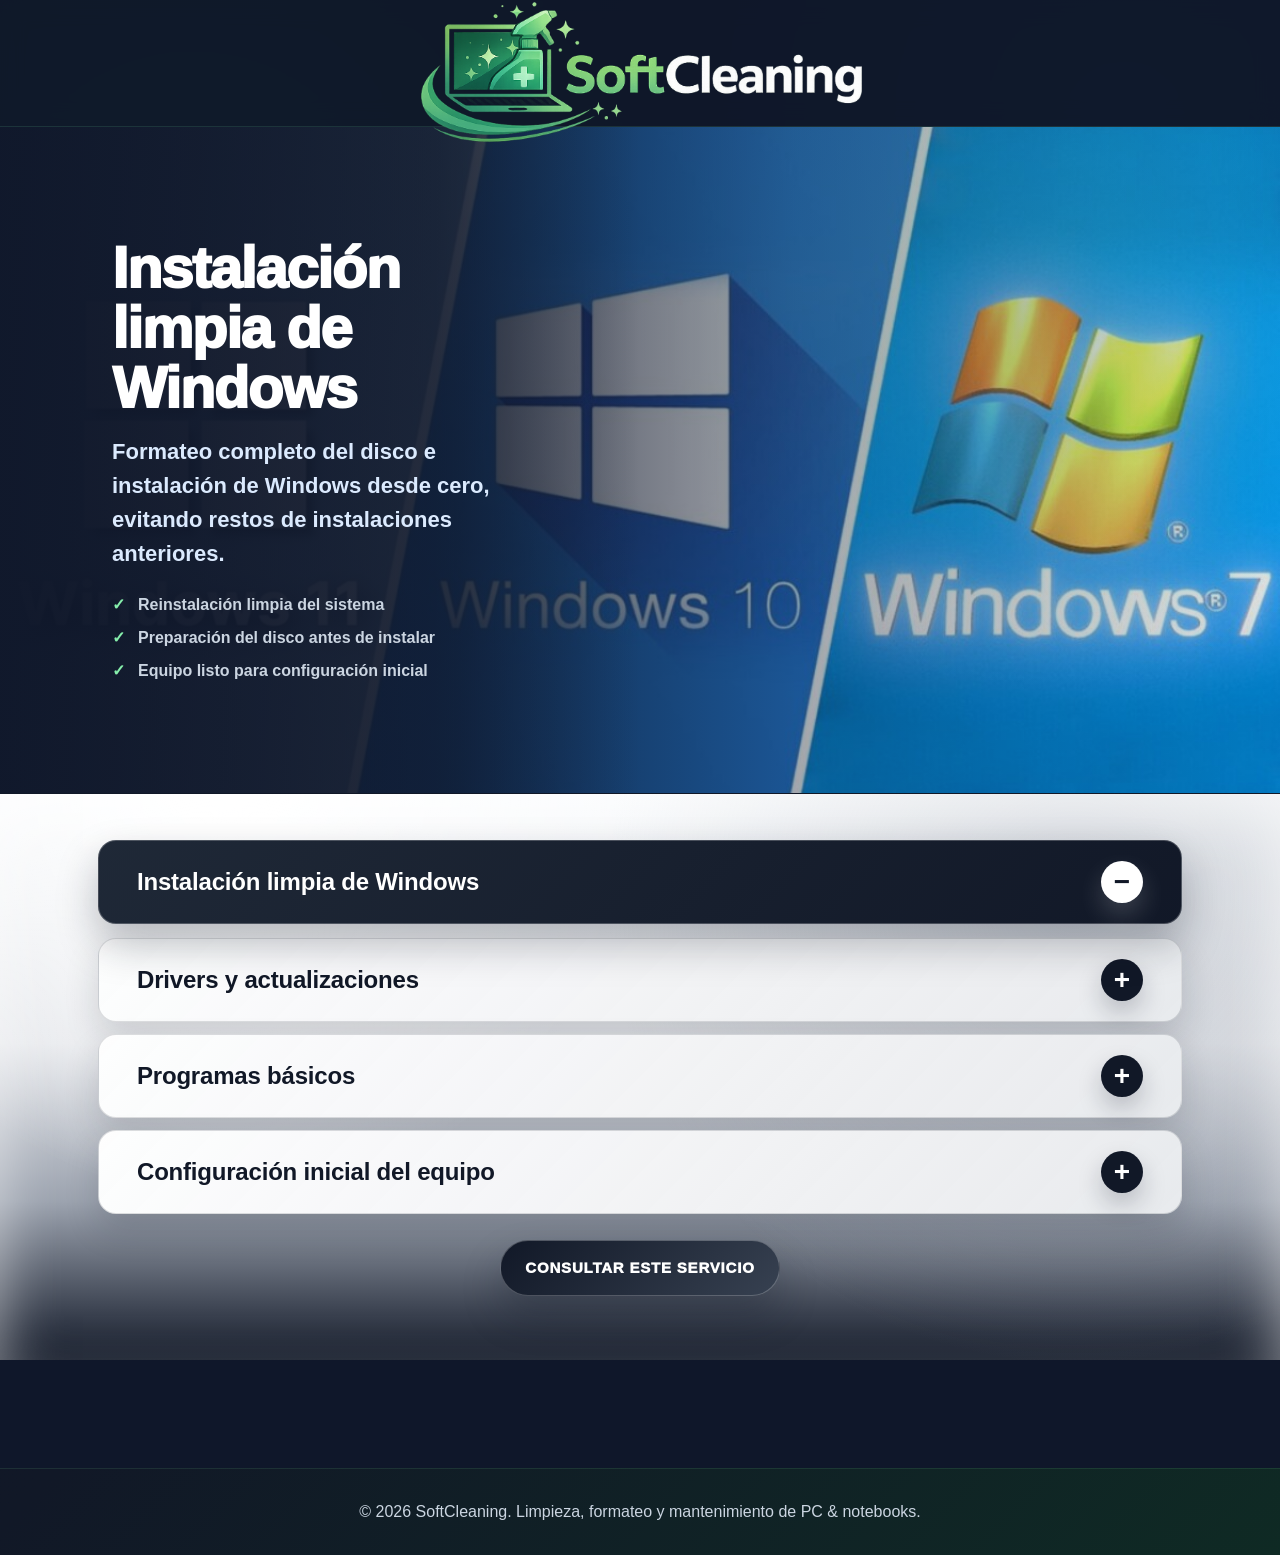
==== formateo-instalacion-windows.html @ 33bf9cd0 "Add files via upload" ====
<!DOCTYPE html>
<html lang="es">
<head>
  <meta charset="UTF-8" />
  <meta name="viewport" content="width=device-width, initial-scale=1.0" />
  <meta name="description" content="Formateo + Instalación de Windows - SoftCleaning" />
  <title>Formateo + Instalación de Windows | SoftCleaning</title>
  <link rel="stylesheet" href="css/styles.css" />
</head>
<body class="service-detail-page formateo-page">

  <header class="site-header" id="siteHeader">
    <div class="container header-content">
      <a href="index.html#inicio" class="brand brand-logo" aria-label="Volver al inicio de SoftCleaning">
        <img src="assets/img/softcleaning-logo.png" alt="SoftCleaning" />
      </a>
    </div>
  </header>

  <main class="service-detail-main formateo-detail-main">
    <section class="format-showcase-section">
      <div class="container">
        <div class="format-showcase reveal" id="formatShowcase">
          <article class="format-display" aria-live="polite">
            <div class="format-display-copy">
              <h3 id="formatDisplayTitle">Instalación limpia de Windows</h3>
              <p id="formatDisplayText">Formateo completo del disco e instalación de Windows desde cero, evitando restos de instalaciones anteriores.</p>
              <ul id="formatDisplayList">
                <li>Reinstalación limpia del sistema</li>
                <li>Preparación del disco antes de instalar</li>
                <li>Equipo listo para configuración inicial</li>
              </ul>
            </div>
            <div class="format-display-media" aria-hidden="true" style="--format-bg: url('assets/img/instalacion-limpia-windows.jpeg');">
              <img id="formatDisplayImage" src="assets/img/instalacion-limpia-windows.jpeg" alt="Instalación limpia de Windows" style="--format-mobile-position: 64% center; --format-mobile-scale: 1.16;" />
            </div>
          </article>

          <section class="format-controls-zone" aria-label="Opciones del servicio de formateo">
          <div class="format-feature-list" role="list">
            <button class="format-feature-button active" type="button" role="listitem"
              data-step="01"
              data-title="Instalación limpia de Windows"
              data-text="Formateo completo del disco e instalación de Windows desde cero, evitando restos de instalaciones anteriores."
              data-items="Reinstalación limpia del sistema|Preparación del disco antes de instalar|Equipo listo para configuración inicial"
              data-image="assets/img/instalacion-limpia-windows.jpeg"
              data-alt="Instalación limpia de Windows"
              data-mobile-position="64% center"
              data-mobile-scale="1.16">
              <span>Instalación limpia de Windows</span>
              <strong aria-hidden="true">−</strong>
            </button>

            <button class="format-feature-button" type="button" role="listitem"
              data-step="02"
              data-title="Drivers y actualizaciones"
              data-text="Instalación de controladores principales para que el equipo reconozca correctamente sus componentes."
              data-items="Drivers de video, sonido, red y chipset|Actualizaciones iniciales de Windows|Revisión básica de funcionamiento"
              data-image="assets/img/drivers-actualizaciones.jpg"
              data-alt="Drivers y actualizaciones de componentes"
              data-mobile-position="54% center"
              data-mobile-scale="1.16">
              <span>Drivers y actualizaciones</span>
              <strong aria-hidden="true">+</strong>
            </button>

            <button class="format-feature-button" type="button" role="listitem"
              data-step="03"
              data-title="Programas básicos"
              data-text="Instalación de programas esenciales para que puedas empezar a usar el equipo sin perder tiempo."
              data-items="Navegador y herramientas de uso diario|Lector PDF y utilitarios básicos|Programas acordados antes del trabajo"
              data-image="assets/img/programas-basicos.jpg"
              data-alt="Programas básicos para Windows"
              data-mobile-position="50% center"
              data-mobile-scale="1.16">
              <span>Programas básicos</span>
              <strong aria-hidden="true">+</strong>
            </button>

            <button class="format-feature-button" type="button" role="listitem"
              data-step="04"
              data-title="Configuración inicial del equipo"
              data-text="Ajustes iniciales del sistema para dejar Windows ordenado, usable y preparado para trabajar."
              data-items="Usuario, idioma y opciones principales|Configuración inicial de privacidad|Activación con licencia válida si corresponde"
              data-image="assets/img/configuracion-inicial-equipo.png"
              data-alt="Configuración inicial del equipo"
              data-mobile-position="62% center"
              data-mobile-scale="1.16">
              <span>Configuración inicial del equipo</span>
              <strong aria-hidden="true">+</strong>
            </button>
          </div>

          <div class="format-showcase-actions">
            <a class="format-whatsapp-link" href="index.html#contacto">Consultar este servicio</a>
          </div>
          </section>
        </div>
      </div>
    </section>
  </main>

  <footer class="service-detail-footer">
    <div class="container">
      <p>© 2026 SoftCleaning. Limpieza, formateo y mantenimiento de PC & notebooks.</p>
    </div>
  </footer>

  <script src="js/main.js"></script>
</body>
</html>
---- css/styles.css ----
:root {
  --bg: #f5f7fb;
  --dark: #0f172a;
  --dark-soft: #1e293b;
  --text: #1f2937;
  --muted: #64748b;
  --primary: #22c55e;
  --primary-dark: #16a34a;
  --card: #ffffff;
  --line: #e2e8f0;
  --shadow: 0 18px 45px rgba(15, 23, 42, 0.12);
  --radius: 22px;
}

* {
  box-sizing: border-box;
  margin: 0;
  padding: 0;
}

html {
  scroll-behavior: smooth;
}

body {
  font-family: Arial, Helvetica, sans-serif;
  background: var(--bg);
  color: var(--text);
  line-height: 1.6;
  padding-bottom: 68px;
}

img {
  max-width: 100%;
  display: block;
}

a {
  color: inherit;
  text-decoration: none;
}

button,
input,
select,
textarea {
  font-family: inherit;
}

.container {
  width: min(1120px, calc(100% - 32px));
  margin: 0 auto;
}

/* Header */
.site-header {
  position: sticky;
  top: 0;
  z-index: 50;
  background: rgba(15, 23, 42, 0.92);
  backdrop-filter: blur(12px);
  color: #fff;
  border-bottom: 1px solid rgba(255,255,255,0.08);
}

.header-content {
  min-height: 72px;
  display: flex;
  align-items: center;
  justify-content: space-between;
}

.brand {
  display: inline-flex;
  align-items: center;
  gap: 10px;
}

.brand-icon {
  width: 44px;
  height: 44px;
  border-radius: 14px;
  display: grid;
  place-items: center;
  font-weight: 900;
  background: linear-gradient(135deg, var(--primary), #38bdf8);
  color: #061018;
}

.brand small {
  display: block;
  color: #cbd5e1;
  font-size: 12px;
  margin-top: -2px;
}

.menu-btn {
  width: 44px;
  height: 44px;
  border: 0;
  border-radius: 12px;
  background: rgba(255,255,255,0.08);
  display: grid;
  place-items: center;
  gap: 4px;
  padding: 10px;
}

.menu-btn span {
  width: 22px;
  height: 2px;
  background: #fff;
  border-radius: 10px;
}

.nav-menu {
  position: fixed;
  top: 72px;
  left: 16px;
  right: 16px;
  background: #111827;
  border: 1px solid rgba(255,255,255,0.08);
  border-radius: 18px;
  padding: 14px;
  display: none;
  box-shadow: var(--shadow);
}

.nav-menu.active {
  display: grid;
}

.nav-menu a {
  padding: 14px;
  border-radius: 12px;
  color: #e5e7eb;
}

.nav-menu a:hover,
.nav-cta {
  background: rgba(34, 197, 94, 0.14);
}

/* Hero */
.hero {
  padding: 38px 0 34px;
  background:
    radial-gradient(circle at top right, rgba(34,197,94,0.24), transparent 34%),
    linear-gradient(180deg, #0f172a 0%, #1e293b 100%);
  color: #fff;
  overflow: hidden;
}

.hero-grid {
  display: block;
}

.badge {
  display: inline-flex;
  width: fit-content;
  padding: 8px 12px;
  border-radius: 999px;
  background: rgba(34, 197, 94, 0.15);
  color: #86efac;
  border: 1px solid rgba(134, 239, 172, 0.25);
  font-size: 13px;
  font-weight: 700;
  margin-bottom: 16px;
}

.hero h1 {
  font-size: clamp(31px, 8.5vw, 64px);
  line-height: 1.05;
  letter-spacing: -1.2px;
  margin-bottom: 16px;
}

.hero p {
  color: #cbd5e1;
  font-size: 17px;
  margin-bottom: 24px;
}


.btn {
  min-height: 48px;
  border: 0;
  border-radius: 14px;
  display: inline-flex;
  justify-content: center;
  align-items: center;
  padding: 14px 18px;
  font-weight: 800;
  cursor: pointer;
  transition: transform 0.2s ease, background 0.2s ease, box-shadow 0.2s ease;
}

.btn:active {
  transform: scale(0.98);
}

.btn-primary {
  background: var(--primary);
  color: #052e16;
  box-shadow: 0 12px 30px rgba(34, 197, 94, 0.28);
}

.btn-primary:hover {
  background: var(--primary-dark);
}

.btn-secondary {
  background: #fff;
  color: var(--dark);
  border: 1px solid var(--line);
}








/* Secciones */
.section {
  padding: 58px 0;
}

.section-light {
  background: #fff;
}

.section-dark {
  background: var(--dark);
  color: #fff;
}

.section-title {
  text-align: center;
  max-width: 720px;
  margin: 0 auto 28px;
}

.section-title span {
  display: inline-block;
  color: var(--primary-dark);
  font-weight: 900;
  margin-bottom: 8px;
}

.section-dark .section-title span {
  color: #86efac;
}

.section-title h2 {
  font-size: clamp(28px, 7vw, 44px);
  line-height: 1.1;
  margin-bottom: 10px;
}

.section-title p {
  color: var(--muted);
}

.section-dark .section-title p {
  color: #cbd5e1;
}

/* Servicios */
.service-grid {
  display: grid;
  gap: 16px;
}

.service-card,
.plan-card,
.step,
.contact-form,
.contact-info,
.faq-list {
  background: var(--card);
  border: 1px solid var(--line);
  border-radius: var(--radius);
  padding: 20px;
  box-shadow: 0 12px 30px rgba(15, 23, 42, 0.06);
}

.service-card img {
  height: 145px;
  width: 100%;
  object-fit: cover;
  background: #eff6ff;
  border-radius: 18px;
  margin-bottom: 16px;
}

.service-card h3,
.step h3,
.plan-card h3 {
  margin-bottom: 8px;
  color: var(--dark);
}

.service-card p,
.step p,
.plan-card li {
  color: var(--muted);
}

/* Steps */
.steps {
  display: grid;
  gap: 16px;
}

.step {
  background: var(--dark-soft);
  border-color: rgba(255,255,255,0.08);
}

.step span {
  display: inline-grid;
  place-items: center;
  width: 42px;
  height: 42px;
  border-radius: 14px;
  background: rgba(34, 197, 94, 0.15);
  color: #86efac;
  font-weight: 900;
  margin-bottom: 12px;
}

.step h3 {
  color: #fff;
}

.step p {
  color: #cbd5e1;
}

/* Planes */
.plans-grid {
  display: flex;
  gap: 16px;
  overflow-x: auto;
  overflow-y: visible;
  scroll-snap-type: x mandatory;
  padding: 4px 6px 18px;
  margin: 0 -6px;
  -webkit-overflow-scrolling: touch;
}

.plans-grid::-webkit-scrollbar {
  height: 8px;
}

.plans-grid::-webkit-scrollbar-thumb {
  background: #cbd5e1;
  border-radius: 999px;
}

.plan-card {
  position: relative;
  min-width: min(86vw, 370px);
  flex: 0 0 auto;
  scroll-snap-align: center;
}

.plan-featured {
  border: 2px solid var(--primary);
  transform: none;
}

.plan-label {
  display: inline-block;
  background: var(--primary);
  color: #052e16;
  padding: 6px 10px;
  border-radius: 999px;
  font-size: 12px;
  font-weight: 900;
  margin-bottom: 12px;
}

.price {
  font-size: 30px;
  font-weight: 900;
  color: var(--primary-dark);
  margin: 10px 0 16px;
}

.plan-card ul {
  list-style: none;
  display: grid;
  gap: 9px;
  margin-bottom: 18px;
}

.plan-card li::before {
  content: "✓";
  color: var(--primary-dark);
  font-weight: 900;
  margin-right: 8px;
}

/* FAQ */
.faq-question {
  width: 100%;
  border: 0;
  background: #fff;
  color: var(--dark);
  font-size: 16px;
  font-weight: 900;
  display: flex;
  justify-content: space-between;
  align-items: center;
  padding: 18px 0;
  cursor: pointer;
  text-align: left;
}

.faq-question:not(:first-child) {
  border-top: 1px solid var(--line);
}

.faq-question span {
  font-size: 24px;
  color: var(--primary-dark);
}

.faq-answer {
  max-height: 0;
  overflow: hidden;
  transition: max-height 0.25s ease;
  color: var(--muted);
}

.faq-answer.open {
  max-height: 160px;
  padding-bottom: 16px;
}

/* Contacto */
.contact-grid {
  display: grid;
  gap: 18px;
}

.contact-info h2 {
  font-size: clamp(28px, 7vw, 44px);
  line-height: 1.1;
  margin-bottom: 12px;
}

.contact-info p {
  color: var(--muted);
}

.contact-data {
  display: grid;
  gap: 10px;
  margin-top: 22px;
}

.contact-form {
  display: grid;
  gap: 14px;
}

.contact-form label {
  display: grid;
  gap: 7px;
  font-weight: 800;
  color: var(--dark);
}

.contact-form input,
.contact-form select,
.contact-form textarea {
  width: 100%;
  border: 1px solid var(--line);
  background: #f8fafc;
  border-radius: 14px;
  padding: 14px;
  font-size: 16px;
  outline: none;
}

.contact-form input:focus,
.contact-form select:focus,
.contact-form textarea:focus {
  border-color: var(--primary);
  box-shadow: 0 0 0 4px rgba(34,197,94,0.14);
}

/* WhatsApp y barra móvil */
.whatsapp-float {
  position: fixed;
  right: 16px;
  bottom: 84px;
  z-index: 60;
  background: var(--primary);
  color: #052e16;
  font-weight: 900;
  padding: 14px 18px;
  border-radius: 999px;
  box-shadow: 0 14px 30px rgba(34,197,94,0.35);
}

.mobile-bottom-bar {
  position: fixed;
  left: 12px;
  right: 12px;
  bottom: 12px;
  z-index: 55;
  display: grid;
  grid-template-columns: repeat(3, 1fr);
  background: rgba(15, 23, 42, 0.94);
  border: 1px solid rgba(255,255,255,0.08);
  border-radius: 20px;
  overflow: hidden;
  box-shadow: var(--shadow);
}

.mobile-bottom-bar a {
  color: #fff;
  text-align: center;
  padding: 14px 8px;
  font-size: 13px;
  font-weight: 800;
}

.mobile-bottom-bar a:hover {
  background: rgba(34,197,94,0.14);
}

footer {
  background: var(--dark);
  color: #cbd5e1;
  padding: 30px 0 96px;
  text-align: center;
}

/* Animaciones */
.reveal {
  opacity: 0;
  transform: translateY(18px);
  transition: opacity 0.55s ease, transform 0.55s ease;
}

.reveal.active {
  opacity: 1;
  transform: translateY(0);
}

/* Tablet y escritorio */
@media (min-width: 620px) {
  body {
    padding-bottom: 0;
  }

  

  .service-grid,
  .steps {
    grid-template-columns: repeat(2, 1fr);
  }

  .gallery-grid {
    grid-template-columns: repeat(4, 1fr);
  }

  .mobile-bottom-bar {
    display: none;
  }

  .whatsapp-float {
    bottom: 22px;
  }

  footer {
    padding-bottom: 30px;
  }
}

@media (min-width: 920px) {
  .menu-btn {
    display: none;
  }

  .nav-menu {
    position: static;
    display: flex;
    align-items: center;
    gap: 4px;
    background: transparent;
    border: 0;
    box-shadow: none;
    padding: 0;
  }

  .nav-menu a {
    padding: 10px 12px;
  }

  .nav-cta {
    background: var(--primary);
    color: #052e16 !important;
    font-weight: 900;
  }

  .hero {
    padding: 70px 0;
    background:
      radial-gradient(circle at top right, rgba(34,197,94,0.26), transparent 31%),
      linear-gradient(135deg, #0f172a 0%, #111827 55%, #1e293b 100%);
  }

  .hero-grid {
  display: block;
}

  

  .service-grid {
    grid-template-columns: repeat(4, 1fr);
  }

  .plans-grid {
    display: grid;
    grid-template-columns: repeat(3, 1fr);
    overflow: visible;
    padding: 0;
    margin: 0;
  }

  .plan-card {
    min-width: 0;
    flex: initial;
  }

  .plan-featured {
    transform: scale(1.01);
  }

  .contact-grid {
    grid-template-columns: 0.9fr 1.1fr;
    align-items: start;
  }
}


/* Corrección V5: hero limpio, sin tarjetas ni placeholder */
.hero-text {
  max-width: 760px;
}

@media (min-width: 920px) {
  .hero-text {
    max-width: 820px;
  }
}


/* Corrección V6: mobile limpio y sin desbordes */
html,
body {
  max-width: 100%;
  overflow-x: hidden;
}

.hero {
  padding: 42px 0 48px;
}

.hero-grid {
  display: block;
  width: 100%;
}

.hero-text {
  display: block;
  width: 100%;
  max-width: 760px;
  min-width: 0;
}

.hero h1 {
  max-width: 100%;
  overflow-wrap: break-word;
  word-break: normal;
  hyphens: auto;
}

.hero p {
  max-width: 680px;
}

#planes {
  scroll-margin-top: 86px;
}

#proceso {
  scroll-margin-top: 86px;
}

/* Los planes quedan debajo de Servicios y en celular se deslizan horizontalmente */
@media (max-width: 619px) {
  .plans-grid {
    display: flex;
    gap: 14px;
    overflow-x: auto;
    scroll-snap-type: x mandatory;
    padding: 4px 16px 18px;
    margin-left: -16px;
    margin-right: -16px;
  }

  .plan-card {
    min-width: 82vw;
    max-width: 82vw;
    scroll-snap-align: start;
  }

  .section {
    padding: 46px 0;
  }

  .hero h1 {
    font-size: clamp(34px, 11vw, 48px);
    line-height: 1.04;
  }
}

@media (min-width: 620px) {
  .plans-grid {
    display: grid;
    grid-template-columns: repeat(3, minmax(0, 1fr));
    overflow: visible;
    padding: 0;
    margin: 0;
  }

  .plan-card {
    min-width: 0;
    max-width: none;
  }
}


/* Corrección V7: dos planes verticales */
.service-grid {
  display: grid;
  grid-template-columns: 1fr;
  gap: 16px;
  max-width: 900px;
  margin: 0 auto;
}

.plans-grid,
.plans-two-vertical {
  display: grid !important;
  grid-template-columns: 1fr !important;
  gap: 18px !important;
  max-width: 820px;
  margin: 0 auto !important;
  padding: 0 !important;
  overflow: visible !important;
}

.plan-card {
  width: 100% !important;
  min-width: 0 !important;
  max-width: none !important;
  scroll-snap-align: unset !important;
}

.plan-featured {
  transform: none !important;
}

.plan-desc {
  color: var(--muted);
  margin: -4px 0 16px;
}

.plan-label-dark {
  background: #0f172a;
  color: #ffffff;
}

@media (max-width: 619px) {
  .plans-grid,
  .plans-two-vertical {
    display: grid !important;
    grid-template-columns: 1fr !important;
    overflow: visible !important;
    margin-left: 0 !important;
    margin-right: 0 !important;
    padding: 0 !important;
  }

  .plan-card {
    min-width: 0 !important;
    max-width: none !important;
  }
}

@media (min-width: 720px) {
  .service-grid {
    grid-template-columns: repeat(2, minmax(0, 1fr));
  }
}


/* Corrección V8: tercer plan combinado */
.plans-three-vertical {
  display: grid !important;
  grid-template-columns: 1fr !important;
  gap: 18px !important;
  max-width: 860px;
  margin: 0 auto !important;
  padding: 0 !important;
  overflow: visible !important;
}

.plans-three-vertical .plan-card {
  width: 100% !important;
  min-width: 0 !important;
  max-width: none !important;
}

.plans-three-vertical .plan-featured {
  border: 2px solid var(--primary);
  box-shadow: 0 18px 45px rgba(34, 197, 94, 0.16);
}

@media (min-width: 960px) {
  .plans-three-vertical {
    grid-template-columns: repeat(3, minmax(0, 1fr)) !important;
    max-width: 1120px;
    align-items: stretch;
  }
}


/* Corrección V9: inicio más prolijo y legible en móvil */
.hero-clean {
  padding: 28px 0 42px;
  background:
    radial-gradient(circle at 15% 20%, rgba(34, 197, 94, 0.22), transparent 32%),
    radial-gradient(circle at 85% 15%, rgba(56, 189, 248, 0.13), transparent 30%),
    linear-gradient(135deg, #0f172a 0%, #111827 56%, #0f2a24 100%);
  color: #ffffff;
}

.hero-clean .container {
  width: min(1120px, calc(100% - 28px));
}

.hero-panel {
  width: 100%;
  max-width: 1080px;
  margin: 0 auto;
  border: 1px solid rgba(255,255,255,0.10);
  border-radius: 30px;
  padding: 22px;
  background:
    linear-gradient(135deg, rgba(255,255,255,0.08), rgba(255,255,255,0.03)),
    rgba(15, 23, 42, 0.72);
  box-shadow: 0 22px 55px rgba(2, 6, 23, 0.30);
  overflow: hidden;
}

.hero-copy {
  width: 100%;
  min-width: 0;
}

.hero-copy .badge {
  margin-bottom: 16px;
  color: #bbf7d0;
  background: rgba(34, 197, 94, 0.13);
  border-color: rgba(187, 247, 208, 0.22);
}

.hero-copy h1 {
  max-width: 780px;
  margin: 0 0 16px;
  color: #ffffff;
  font-size: clamp(34px, 8.6vw, 62px);
  line-height: 1.04;
  letter-spacing: -1.6px;
  overflow-wrap: normal;
  word-break: normal;
  hyphens: none;
}

.hero-copy h1 span {
  display: block;
  color: #86efac;
  font-size: clamp(28px, 7vw, 52px);
  margin-bottom: 4px;
}

.hero-copy p {
  max-width: 720px;
  margin: 0;
  color: #cbd5e1;
  font-size: clamp(16px, 4.2vw, 20px);
  line-height: 1.55;
  letter-spacing: 0;
}

.hero-tags {
  display: flex;
  flex-wrap: wrap;
  gap: 10px;
  margin-top: 22px;
}

.hero-tags span {
  display: inline-flex;
  align-items: center;
  min-height: 38px;
  padding: 8px 12px;
  border-radius: 999px;
  background: rgba(255,255,255,0.09);
  border: 1px solid rgba(255,255,255,0.10);
  color: #e5e7eb;
  font-size: 14px;
  font-weight: 800;
}

.hero-summary {
  display: grid;
  grid-template-columns: 1fr;
  gap: 12px;
  margin-top: 22px;
}

.hero-summary div {
  padding: 16px;
  border-radius: 20px;
  background: rgba(15, 23, 42, 0.72);
  border: 1px solid rgba(255,255,255,0.10);
}

.hero-summary strong {
  display: block;
  color: #ffffff;
  font-size: 16px;
  margin-bottom: 4px;
}

.hero-summary small {
  display: block;
  color: #cbd5e1;
  font-size: 14px;
  line-height: 1.35;
}

@media (max-width: 420px) {
  .hero-clean {
    padding: 22px 0 34px;
  }

  .hero-clean .container {
    width: min(100% - 22px, 1120px);
  }

  .hero-panel {
    border-radius: 24px;
    padding: 18px;
  }

  .hero-copy h1 {
    font-size: clamp(30px, 8.9vw, 40px);
    letter-spacing: -0.9px;
    line-height: 1.08;
  }

  .hero-copy h1 span {
    font-size: clamp(26px, 7.5vw, 34px);
  }

  .hero-copy p {
    font-size: 16px;
    line-height: 1.5;
  }

  .hero-tags span {
    font-size: 13px;
    min-height: 34px;
  }
}

@media (min-width: 760px) {
  .hero-panel {
    padding: 34px;
  }

  .hero-summary {
    grid-template-columns: repeat(3, minmax(0, 1fr));
  }
}

@media (min-width: 980px) {
  .hero-panel {
    display: grid;
    grid-template-columns: 1.3fr 0.7fr;
    gap: 30px;
    align-items: center;
    padding: 42px;
  }

  .hero-summary {
    grid-template-columns: 1fr;
    margin-top: 0;
  }
}


/* Corrección V10: planes horizontales con indicador de deslizamiento */
#planes .container {
  position: relative;
}

.plans-hint {
  display: none;
}

/* Celular: carrusel horizontal */
@media (max-width: 619px) {
  #planes .plans-grid,
  #planes .plans-two-vertical,
  #planes .plans-three-vertical {
    display: flex !important;
    grid-template-columns: none !important;
    gap: 14px !important;
    max-width: none !important;
    width: auto !important;
    margin-left: -16px !important;
    margin-right: -16px !important;
    padding: 4px 16px 24px !important;
    overflow-x: auto !important;
    overflow-y: visible !important;
    scroll-snap-type: x mandatory;
    scroll-padding-left: 16px;
    -webkit-overflow-scrolling: touch;
  }

  #planes .plans-grid::-webkit-scrollbar,
  #planes .plans-two-vertical::-webkit-scrollbar,
  #planes .plans-three-vertical::-webkit-scrollbar {
    display: none;
  }

  #planes .plans-grid,
  #planes .plans-two-vertical,
  #planes .plans-three-vertical {
    scrollbar-width: none;
  }

  #planes .plan-card {
    flex: 0 0 84vw !important;
    width: 84vw !important;
    min-width: 84vw !important;
    max-width: 84vw !important;
    scroll-snap-align: start !important;
  }

  #planes .plan-featured {
    transform: none !important;
  }

  .plans-hint {
    position: absolute;
    right: 8px;
    top: 158px;
    z-index: 3;
    display: inline-flex;
    align-items: center;
    gap: 7px;
    padding: 9px 12px;
    border-radius: 999px;
    background: rgba(15, 23, 42, 0.56);
    color: rgba(255, 255, 255, 0.92);
    backdrop-filter: blur(8px);
    box-shadow: 0 10px 28px rgba(15, 23, 42, 0.18);
    font-size: 13px;
    font-weight: 900;
    pointer-events: none;
    animation: hintMove 1.4s ease-in-out infinite;
  }

  .plans-hint span {
    font-size: 18px;
    line-height: 1;
    letter-spacing: -2px;
  }

  #planes .container::after {
    content: "";
    position: absolute;
    right: -16px;
    top: 210px;
    bottom: 34px;
    width: 72px;
    pointer-events: none;
    background: linear-gradient(90deg, rgba(245, 247, 251, 0), rgba(245, 247, 251, 0.96));
  }
}

/* Escritorio/tablet: 3 columnas normales */
@media (min-width: 620px) {
  #planes .plans-grid,
  #planes .plans-three-vertical {
    display: grid !important;
    grid-template-columns: repeat(3, minmax(0, 1fr)) !important;
    gap: 18px !important;
    max-width: 1120px !important;
    margin: 0 auto !important;
    padding: 0 !important;
    overflow: visible !important;
  }

  #planes .plan-card {
    width: auto !important;
    min-width: 0 !important;
    max-width: none !important;
    flex: initial !important;
  }
}

@keyframes hintMove {
  0%, 100% {
    transform: translateX(0);
    opacity: 0.78;
  }
  50% {
    transform: translateX(7px);
    opacity: 1;
  }
}


/* Corrección V11: sección Proceso eliminada */
#contacto {
  scroll-margin-top: 86px;
}


/* Corrección V12: precios finales y nota */
.prices-note {
  max-width: 780px;
  margin: 18px auto 0;
  padding: 14px 16px;
  border-radius: 16px;
  background: rgba(15, 23, 42, 0.06);
  border: 1px solid rgba(15, 23, 42, 0.08);
  color: var(--muted);
  font-size: 14px;
  text-align: center;
}

@media (max-width: 619px) {
  .prices-note {
    margin-top: 8px;
    text-align: left;
  }
}


/* Corrección V19: evitar que el degradado del carrusel tape la nota de precios */
#planes .container::after {
  display: none !important;
}

.prices-note {
  position: relative;
  z-index: 1;
}


/* Corrección V22: logo real en el header */
.brand-logo {
  display: inline-flex;
  align-items: center;
  min-width: 0;
  max-width: calc(100% - 74px);
}

.brand-logo img {
  display: block;
  height: 54px;
  width: auto;
  max-width: 245px;
  object-fit: contain;
  border-radius: 0;
}

.brand-icon,
.brand-logo span,
.brand-logo strong,
.brand-logo small {
  display: none !important;
}

.header-content {
  gap: 14px;
}

@media (max-width: 420px) {
  .brand-logo img {
    height: 48px;
    max-width: 220px;
  }
}

@media (min-width: 920px) {
  .brand-logo img {
    height: 58px;
    max-width: 285px;
  }
}


/* Corrección V23: logo más grande en el header */
.site-header .header-content {
  min-height: 92px;
}

.brand-logo img {
  height: 78px !important;
  max-width: 360px !important;
}

@media (max-width: 420px) {
  .site-header .header-content {
    min-height: 86px;
  }

  .brand-logo img {
    height: 68px !important;
    max-width: 280px !important;
  }
}

@media (min-width: 920px) {
  .site-header .header-content {
    min-height: 96px;
  }

  .brand-logo img {
    height: 82px !important;
    max-width: 390px !important;
  }
}


/* Corrección V25: vuelve el logo original, recortado y más visible */
.site-header .header-content {
  min-height: 86px !important;
  display: flex;
  align-items: center;
  justify-content: space-between;
}

.brand-logo {
  display: flex !important;
  align-items: center !important;
  max-width: calc(100% - 78px) !important;
}

.brand-logo img {
  height: 72px !important;
  width: auto !important;
  max-width: 360px !important;
  object-fit: contain !important;
  border-radius: 0 !important;
}

@media (max-width: 420px) {
  .site-header .header-content {
    min-height: 82px !important;
  }

  .brand-logo img {
    height: 64px !important;
    max-width: 285px !important;
  }
}

@media (min-width: 920px) {
  .site-header .header-content {
    min-height: 90px !important;
  }

  .brand-logo img {
    height: 76px !important;
    max-width: 420px !important;
  }
}


/* Corrección V26: usar el logo exacto enviado por el usuario */
.site-header .header-content {
  min-height: 86px !important;
  display: flex;
  align-items: center;
  justify-content: space-between;
}

.brand-logo {
  display: flex !important;
  align-items: center !important;
  max-width: calc(100% - 78px) !important;
}

.brand-logo img {
  height: auto !important;
  width: min(360px, calc(100vw - 112px)) !important;
  max-height: 70px !important;
  object-fit: contain !important;
  border-radius: 0 !important;
}

@media (max-width: 420px) {
  .site-header .header-content {
    min-height: 82px !important;
  }

  .brand-logo img {
    width: min(285px, calc(100vw - 104px)) !important;
    max-height: 62px !important;
  }
}

@media (min-width: 920px) {
  .site-header .header-content {
    min-height: 90px !important;
  }

  .brand-logo img {
    width: 420px !important;
    max-height: 76px !important;
  }
}


/* Corrección V27: logo centrado y más alargado en el header */
.site-header .header-content {
  position: relative !important;
  min-height: 104px !important;
  display: flex !important;
  align-items: center !important;
  justify-content: center !important;
  padding-left: 78px !important;
  padding-right: 78px !important;
}

.brand-logo {
  display: flex !important;
  align-items: center !important;
  justify-content: center !important;
  width: 100% !important;
  max-width: none !important;
}

.brand-logo img {
  width: min(560px, calc(100vw - 170px)) !important;
  height: auto !important;
  max-height: 86px !important;
  object-fit: contain !important;
  border-radius: 0 !important;
}

.menu-btn {
  position: absolute !important;
  right: 0 !important;
  top: 50% !important;
  transform: translateY(-50%) !important;
}

@media (max-width: 420px) {
  .site-header .header-content {
    min-height: 96px !important;
    padding-left: 62px !important;
    padding-right: 74px !important;
  }

  .brand-logo img {
    width: min(430px, calc(100vw - 146px)) !important;
    max-height: 78px !important;
  }
}

@media (min-width: 920px) {
  .site-header .header-content {
    min-height: 110px !important;
  }

  .brand-logo img {
    width: 620px !important;
    max-height: 92px !important;
  }
}


/* Corrección V28: logo grande sobresaliendo sin agrandar el fondo del header */
.site-header {
  overflow: visible !important;
}

.site-header .container,
.site-header .header-content {
  overflow: visible !important;
}

.site-header .header-content {
  position: relative !important;
  min-height: 82px !important;
  height: 82px !important;
  display: flex !important;
  align-items: center !important;
  justify-content: center !important;
  padding-left: 72px !important;
  padding-right: 72px !important;
}

.brand-logo {
  position: absolute !important;
  left: 50% !important;
  top: 50% !important;
  transform: translate(-50%, -50%) !important;
  z-index: 3 !important;
  display: flex !important;
  align-items: center !important;
  justify-content: center !important;
  width: auto !important;
  max-width: none !important;
  pointer-events: auto !important;
}

.brand-logo img {
  width: min(620px, calc(100vw - 130px)) !important;
  height: auto !important;
  max-height: none !important;
  object-fit: contain !important;
  border-radius: 0 !important;
  transform: scale(1.18) !important;
  transform-origin: center center !important;
}

.menu-btn {
  position: absolute !important;
  right: 0 !important;
  top: 50% !important;
  transform: translateY(-50%) !important;
  z-index: 5 !important;
}

.hero-clean,
.hero {
  position: relative !important;
  z-index: 1 !important;
}

/* En móvil: logo grande, pero sin tapar el menú */
@media (max-width: 420px) {
  .site-header .header-content {
    min-height: 78px !important;
    height: 78px !important;
    padding-left: 54px !important;
    padding-right: 70px !important;
  }

  .brand-logo img {
    width: min(500px, calc(100vw - 112px)) !important;
    transform: scale(1.26) !important;
  }
}

/* En escritorio: más alargado y protagonista */
@media (min-width: 920px) {
  .site-header .header-content {
    min-height: 86px !important;
    height: 86px !important;
  }

  .brand-logo img {
    width: 720px !important;
    transform: scale(1.16) !important;
  }
}


/* Corrección V29: logo más abajo y sin menú hamburguesa */
.site-header {
  overflow: visible !important;
}

.site-header .container,
.site-header .header-content {
  overflow: visible !important;
}

.site-header .header-content {
  position: relative !important;
  min-height: 82px !important;
  height: 82px !important;
  display: flex !important;
  align-items: center !important;
  justify-content: center !important;
  padding-left: 0 !important;
  padding-right: 0 !important;
}

.brand-logo {
  position: absolute !important;
  left: 50% !important;
  top: 62% !important;
  transform: translate(-50%, -50%) !important;
  z-index: 6 !important;
  display: flex !important;
  align-items: center !important;
  justify-content: center !important;
  width: auto !important;
  max-width: none !important;
}

.brand-logo img {
  width: min(720px, calc(100vw - 24px)) !important;
  height: auto !important;
  max-height: none !important;
  object-fit: contain !important;
  border-radius: 0 !important;
  transform: scale(1.12) !important;
  transform-origin: center center !important;
}

.menu-btn,
.nav-menu {
  display: none !important;
}

@media (max-width: 420px) {
  .site-header .header-content {
    min-height: 78px !important;
    height: 78px !important;
  }

  .brand-logo {
    top: 63% !important;
  }

  .brand-logo img {
    width: min(560px, calc(100vw - 18px)) !important;
    transform: scale(1.18) !important;
  }
}

@media (min-width: 920px) {
  .site-header .header-content {
    min-height: 86px !important;
    height: 86px !important;
  }

  .brand-logo {
    top: 61% !important;
  }

  .brand-logo img {
    width: 780px !important;
    transform: scale(1.10) !important;
  }
}


/* Corrección V30: bajar el bloque completo del header con el logo */
.site-header {
  padding-top: 16px !important;
  padding-bottom: 10px !important;
  overflow: visible !important;
}

.site-header .header-content {
  min-height: 92px !important;
  height: 92px !important;
}

.brand-logo {
  top: 58% !important;
}

.brand-logo img {
  width: min(720px, calc(100vw - 24px)) !important;
  transform: scale(1.08) !important;
}

/* Dar aire debajo del header para que el logo no choque con el hero */
.hero-clean,
.hero {
  margin-top: 18px !important;
}

@media (max-width: 420px) {
  .site-header {
    padding-top: 18px !important;
    padding-bottom: 12px !important;
  }

  .site-header .header-content {
    min-height: 88px !important;
    height: 88px !important;
  }

  .brand-logo {
    top: 58% !important;
  }

  .brand-logo img {
    width: min(560px, calc(100vw - 18px)) !important;
    transform: scale(1.12) !important;
  }

  .hero-clean,
  .hero {
    margin-top: 20px !important;
  }
}

@media (min-width: 920px) {
  .site-header {
    padding-top: 18px !important;
    padding-bottom: 12px !important;
  }

  .site-header .header-content {
    min-height: 96px !important;
    height: 96px !important;
  }

  .brand-logo {
    top: 57% !important;
  }

  .brand-logo img {
    width: 780px !important;
    transform: scale(1.06) !important;
  }

  .hero-clean,
  .hero {
    margin-top: 22px !important;
  }
}


/* Corrección V31: eliminar franja blanca entre header y hero */
body {
  background: #0f172a !important;
}

.site-header {
  background: #1e293b !important;
  margin-bottom: 0 !important;
  border-bottom: 0 !important;
}

.hero-clean,
.hero {
  margin-top: 0 !important;
  border-top: 0 !important;
}

/* Mantiene separación visual sin mostrar fondo blanco */
main {
  background: linear-gradient(180deg, #0b1f1d 0%, #f5f7fb 38%) !important;
}

#inicio {
  margin-top: 0 !important;
}


/* Corrección V32: fondo claro para Servicios */
#servicios {
  background: #f8fafc !important;
}

#servicios .section-title {
  background: transparent !important;
}

#servicios .section-title h2 {
  color: #0f172a !important;
}

#servicios .section-title span {
  color: #16a34a !important;
}

#servicios .section-title p {
  color: #64748b !important;
}

/* Evita que el degradado oscuro del main afecte el título de Servicios */
main {
  background: #f8fafc !important;
}

.hero-clean,
.hero {
  background:
    radial-gradient(circle at 15% 20%, rgba(34, 197, 94, 0.22), transparent 32%),
    radial-gradient(circle at 85% 15%, rgba(56, 189, 248, 0.13), transparent 30%),
    linear-gradient(135deg, #0f172a 0%, #111827 56%, #0f2a24 100%) !important;
}


/* Corrección V36: imágenes de servicios sin recorte */
.service-card {
  overflow: hidden;
}

.service-card img {
  width: 100% !important;
  height: auto !important;
  aspect-ratio: 16 / 9 !important;
  object-fit: contain !important;
  object-position: center center !important;
  background: #f8fafc !important;
  border-radius: 18px !important;
  padding: 0 !important;
}

@media (max-width: 619px) {
  .service-card img {
    aspect-ratio: 16 / 10 !important;
    object-fit: contain !important;
  }
}


/* Corrección V37: imágenes horizontales que llenan mejor el contenedor */
.service-card img {
  width: 100% !important;
  height: auto !important;
  aspect-ratio: 16 / 9 !important;
  object-fit: cover !important;
  object-position: center center !important;
  background: #f8fafc !important;
  border-radius: 18px !important;
}


/* Corrección V38: fotos limpias sin títulos ni bordes generados */
.service-card img {
  width: 100% !important;
  aspect-ratio: 16 / 9 !important;
  height: auto !important;
  object-fit: cover !important;
  object-position: center center !important;
  border-radius: 18px !important;
  background: transparent !important;
  padding: 0 !important;
  display: block !important;
}


/* Corrección V39: mostrar más contenido de la foto de limpieza */
.service-card img {
  width: 100% !important;
  aspect-ratio: 16 / 9 !important;
  height: auto !important;
  object-fit: contain !important;
  object-position: center center !important;
  background: #f8fafc !important;
  border-radius: 18px !important;
  padding: 0 !important;
  display: block !important;
}


/* Corrección V40: foto de formateo más abierta, sin zoom */
.service-card img {
  width: 100% !important;
  aspect-ratio: 16 / 9 !important;
  height: auto !important;
  object-fit: contain !important;
  object-position: center center !important;
  background: #f8fafc !important;
  border-radius: 18px !important;
  padding: 0 !important;
  display: block !important;
}


/* Corrección V42: títulos más limpios y sector Planes diferenciado en naranja */

/* Títulos generales: más prolijos, sin formas exageradas */
.section-title {
  max-width: 860px !important;
  margin: 0 auto 32px !important;
  padding: 0 16px !important;
  text-align: center !important;
}

.section-title span {
  display: inline-block !important;
  margin-bottom: 10px !important;
  padding: 0 !important;
  background: transparent !important;
  border: 0 !important;
  color: #16a34a !important;
  font-size: 18px !important;
  font-weight: 900 !important;
  letter-spacing: 0.5px !important;
  text-transform: none !important;
}

.section-title h2 {
  color: #0f172a !important;
  font-size: clamp(34px, 6vw, 54px) !important;
  line-height: 1.08 !important;
  letter-spacing: -1.4px !important;
  font-weight: 900 !important;
  margin: 0 !important;
}

.section-title p {
  max-width: 650px !important;
  margin: 14px auto 0 !important;
  color: #64748b !important;
  font-size: 17px !important;
  line-height: 1.55 !important;
}

/* Sector Planes: estilo propio naranja */
#planes {
  position: relative;
  overflow: hidden;
  background:
    radial-gradient(circle at 15% 18%, rgba(251, 146, 60, 0.22), transparent 34%),
    radial-gradient(circle at 85% 5%, rgba(253, 186, 116, 0.18), transparent 28%),
    linear-gradient(135deg, #fff7ed 0%, #ffedd5 46%, #ffffff 100%) !important;
  border-top: 1px solid rgba(234, 88, 12, 0.12);
  border-bottom: 1px solid rgba(234, 88, 12, 0.12);
}

#planes::before {
  content: "";
  position: absolute;
  right: -90px;
  top: -90px;
  width: 220px;
  height: 220px;
  border-radius: 999px;
  background: rgba(249, 115, 22, 0.14);
  pointer-events: none;
}

#planes::after {
  content: "";
  position: absolute;
  left: -120px;
  bottom: -120px;
  width: 280px;
  height: 280px;
  border-radius: 999px;
  background: rgba(251, 146, 60, 0.12);
  pointer-events: none;
}

#planes .container {
  position: relative;
  z-index: 2;
}

#planes .section-title {
  margin-bottom: 34px !important;
}

#planes .section-title span {
  color: #ea580c !important;
}

#planes .section-title h2 {
  color: #431407 !important;
}

#planes .section-title p {
  color: #9a3412 !important;
}

/* Tarjetas de planes con look más comercial */
#planes .plan-card {
  background: rgba(255, 255, 255, 0.86) !important;
  border: 1px solid rgba(249, 115, 22, 0.22) !important;
  box-shadow: 0 18px 45px rgba(154, 52, 18, 0.12) !important;
}

#planes .plan-featured {
  border: 2px solid #f97316 !important;
  box-shadow: 0 22px 55px rgba(249, 115, 22, 0.22) !important;
}

#planes .plan-label {
  background: #f97316 !important;
  color: #fff7ed !important;
}

#planes .plan-label-dark {
  background: #431407 !important;
  color: #ffffff !important;
}

#planes .price {
  color: #ea580c !important;
}

#planes .plan-card li::before {
  color: #ea580c !important;
}

#planes .btn-primary {
  background: #f97316 !important;
  color: #fff7ed !important;
  box-shadow: 0 14px 34px rgba(249, 115, 22, 0.28) !important;
}

#planes .btn-primary:hover {
  background: #ea580c !important;
}

#planes .btn-secondary {
  border-color: rgba(249, 115, 22, 0.22) !important;
  color: #431407 !important;
}

#planes .prices-note {
  background: rgba(255, 247, 237, 0.88) !important;
  border: 1px solid rgba(249, 115, 22, 0.18) !important;
  color: #9a3412 !important;
}

/* Indicador de deslizamiento en naranja */
#planes .plans-hint {
  background: rgba(154, 52, 18, 0.62) !important;
  color: #fff7ed !important;
}

/* Evitar degradados viejos que tapaban notas o textos */
#planes .container::after {
  display: none !important;
}

@media (max-width: 619px) {
  .section-title span {
    font-size: 15px !important;
  }

  .section-title h2 {
    font-size: clamp(30px, 9vw, 42px) !important;
    letter-spacing: -0.9px !important;
  }

  #planes {
    padding-top: 56px !important;
    padding-bottom: 56px !important;
  }
}


/* Corrección V43: títulos profesionales para Servicios y Preguntas frecuentes */
#servicios .section-title,
#faq .section-title {
  position: relative;
  max-width: 900px !important;
  margin: 0 auto 38px !important;
  padding: 28px 20px 30px !important;
  text-align: center !important;
  border-radius: 28px;
  background:
    linear-gradient(180deg, rgba(255,255,255,0.82), rgba(248,250,252,0.42));
}

#servicios .section-title::before,
#faq .section-title::before {
  content: "";
  position: absolute;
  left: 50%;
  top: 0;
  width: 92px;
  height: 5px;
  border-radius: 999px;
  background: linear-gradient(90deg, #22c55e, #38bdf8);
  transform: translateX(-50%);
}

#servicios .section-title span,
#faq .section-title span {
  display: inline-flex !important;
  align-items: center;
  justify-content: center;
  width: fit-content;
  margin: 0 auto 14px !important;
  padding: 8px 15px !important;
  border-radius: 999px !important;
  background: rgba(34, 197, 94, 0.11) !important;
  border: 1px solid rgba(34, 197, 94, 0.20) !important;
  color: #16a34a !important;
  font-size: 14px !important;
  line-height: 1 !important;
  font-weight: 900 !important;
  letter-spacing: 0.8px !important;
  text-transform: uppercase !important;
}

#servicios .section-title h2,
#faq .section-title h2 {
  position: relative;
  max-width: 780px;
  margin: 0 auto !important;
  color: #0f172a !important;
  font-size: clamp(34px, 5.4vw, 56px) !important;
  line-height: 1.06 !important;
  letter-spacing: -1.5px !important;
  font-weight: 950 !important;
}

#servicios .section-title h2::after,
#faq .section-title h2::after {
  content: "";
  display: block;
  width: 120px;
  height: 4px;
  margin: 18px auto 0;
  border-radius: 999px;
  background: rgba(34, 197, 94, 0.34);
}

#servicios .section-title p,
#faq .section-title p {
  max-width: 620px !important;
  margin: 16px auto 0 !important;
  color: #64748b !important;
  font-size: 17px !important;
  line-height: 1.55 !important;
}

/* Diferencia sutil para FAQ */
#faq .section-title::before {
  background: linear-gradient(90deg, #22c55e, #0f172a);
}

#faq .section-title span {
  background: rgba(15, 23, 42, 0.06) !important;
  border-color: rgba(15, 23, 42, 0.10) !important;
  color: #0f172a !important;
}

#faq .section-title h2::after {
  background: rgba(15, 23, 42, 0.18);
}

/* Mobile: más compacto */
@media (max-width: 619px) {
  #servicios .section-title,
  #faq .section-title {
    margin-bottom: 28px !important;
    padding: 22px 10px 24px !important;
    border-radius: 22px;
  }

  #servicios .section-title span,
  #faq .section-title span {
    font-size: 12px !important;
    padding: 7px 12px !important;
    letter-spacing: 0.5px !important;
  }

  #servicios .section-title h2,
  #faq .section-title h2 {
    font-size: clamp(30px, 9vw, 42px) !important;
    letter-spacing: -0.9px !important;
  }

  #servicios .section-title h2::after,
  #faq .section-title h2::after {
    width: 90px;
    margin-top: 14px;
  }
}


/* Corrección V49: formulario limpio y detalle estático */
.contact-form textarea {
  resize: none !important;
  min-height: 150px !important;
  height: 150px !important;
  max-height: 150px !important;
}


/* Corrección V57: altura natural en planes */
#planes .plans-grid,
#planes .plans-three-vertical {
  align-items: start !important;
}

#planes .plan-card {
  height: auto !important;
  align-self: start !important;
}

/* SoftClean y SoftReset: botones alineados entre sí sin forzar altura de SoftFull */
@media (min-width: 960px) {
  #planes .plan-card:nth-child(1),
  #planes .plan-card:nth-child(2) {
    display: flex !important;
    flex-direction: column !important;
  }

  #planes .plan-card:nth-child(1) ul,
  #planes .plan-card:nth-child(2) ul {
    min-height: 340px !important;
  }

  #planes .plan-card:nth-child(1) .btn,
  #planes .plan-card:nth-child(2) .btn {
    margin-top: auto !important;
  }

  #planes .plan-card:nth-child(3) {
    display: block !important;
  }
}

/* En celular no se fuerza alineación: cada tarjeta termina donde corresponde */
@media (max-width: 959px) {
  #planes .plan-card {
    display: block !important;
  }

  #planes .plan-card ul {
    min-height: 0 !important;
  }

  #planes .plan-card .btn {
    margin-top: 0 !important;
  }
}


/* Corrección V61: título de Planes más destacado */
#planes .section-title {
  position: relative !important;
  max-width: 900px !important;
  margin: 0 auto 42px !important;
  padding: 30px 18px 34px !important;
  text-align: center !important;
}

#planes .section-title::before {
  content: "";
  position: absolute;
  left: 50%;
  top: 0;
  width: 110px;
  height: 5px;
  border-radius: 999px;
  background: linear-gradient(90deg, #f97316, #fb923c, #fdba74);
  transform: translateX(-50%);
}

#planes .section-title span {
  display: inline-flex !important;
  align-items: center !important;
  justify-content: center !important;
  width: fit-content !important;
  margin: 0 auto 16px !important;
  padding: 9px 18px !important;
  border-radius: 999px !important;
  background: #f97316 !important;
  color: #fff7ed !important;
  border: 1px solid rgba(154, 52, 18, 0.14) !important;
  box-shadow: 0 12px 26px rgba(249, 115, 22, 0.24) !important;
  font-size: 14px !important;
  line-height: 1 !important;
  font-weight: 950 !important;
  letter-spacing: 1px !important;
  text-transform: uppercase !important;
}

#planes .section-title h2 {
  position: relative !important;
  display: inline-block !important;
  max-width: 780px !important;
  margin: 0 auto !important;
  color: #431407 !important;
  font-size: clamp(38px, 6vw, 64px) !important;
  line-height: 1.03 !important;
  letter-spacing: -1.8px !important;
  font-weight: 950 !important;
}

#planes .section-title h2::after {
  content: "";
  display: block;
  width: 48%;
  min-width: 150px;
  height: 12px;
  margin: -10px auto 0;
  border-radius: 999px;
  background: rgba(249, 115, 22, 0.20);
  position: relative;
  z-index: -1;
}

#planes .section-title p {
  max-width: 650px !important;
  margin: 18px auto 0 !important;
  color: #9a3412 !important;
  font-size: 18px !important;
  line-height: 1.55 !important;
  font-weight: 600 !important;
}

@media (max-width: 619px) {
  #planes .section-title {
    margin-bottom: 30px !important;
    padding: 24px 10px 28px !important;
  }

  #planes .section-title span {
    font-size: 12px !important;
    padding: 8px 14px !important;
    letter-spacing: 0.7px !important;
  }

  #planes .section-title h2 {
    font-size: clamp(34px, 11vw, 46px) !important;
    letter-spacing: -1px !important;
  }

  #planes .section-title h2::after {
    height: 9px;
    min-width: 120px;
    margin-top: -7px;
  }

  #planes .section-title p {
    font-size: 16px !important;
  }
}


/* Corrección V62: etiqueta Planes simple y Precios orientativos normal */
#planes .section-title {
  position: relative !important;
  max-width: 860px !important;
  margin: 0 auto 34px !important;
  padding: 0 16px !important;
  text-align: center !important;
}

#planes .section-title::before,
#planes .section-title h2::after {
  display: none !important;
}

#planes .section-title span {
  display: inline-flex !important;
  align-items: center !important;
  justify-content: center !important;
  width: fit-content !important;
  margin: 0 auto 16px !important;
  padding: 12px 28px !important;
  border-radius: 999px !important;
  background: #f97316 !important;
  color: #ffffff !important;
  border: 0 !important;
  box-shadow: 0 12px 26px rgba(249, 115, 22, 0.22) !important;
  font-size: 16px !important;
  line-height: 1 !important;
  font-weight: 950 !important;
  letter-spacing: 1.6px !important;
  text-transform: uppercase !important;
}

#planes .section-title h2 {
  display: block !important;
  max-width: 760px !important;
  margin: 0 auto !important;
  color: #431407 !important;
  font-size: clamp(34px, 5vw, 50px) !important;
  line-height: 1.08 !important;
  letter-spacing: -1.2px !important;
  font-weight: 900 !important;
}

#planes .section-title p {
  max-width: 650px !important;
  margin: 14px auto 0 !important;
  color: #9a3412 !important;
  font-size: 17px !important;
  line-height: 1.55 !important;
  font-weight: 500 !important;
}

@media (max-width: 619px) {
  #planes .section-title {
    margin-bottom: 28px !important;
    padding: 0 10px !important;
  }

  #planes .section-title span {
    font-size: 13px !important;
    padding: 10px 24px !important;
    margin-bottom: 14px !important;
  }

  #planes .section-title h2 {
    font-size: clamp(32px, 9vw, 42px) !important;
    letter-spacing: -0.8px !important;
  }

  #planes .section-title p {
    font-size: 16px !important;
  }
}


/* Corrección V63: planes con desplazamiento suave y centrado automático en móvil */
@media (max-width: 619px) {
  #planes .plans-grid,
  #planes .plans-three-vertical {
    scroll-snap-type: x mandatory !important;
    scroll-padding-left: 8vw !important;
    scroll-padding-right: 8vw !important;
    scroll-behavior: smooth !important;
    overscroll-behavior-x: contain !important;
    padding-left: 8vw !important;
    padding-right: 8vw !important;
  }

  #planes .plan-card {
    flex: 0 0 84vw !important;
    width: 84vw !important;
    min-width: 84vw !important;
    max-width: 84vw !important;
    scroll-snap-align: center !important;
    scroll-snap-stop: always !important;
    transition: transform 0.35s ease, box-shadow 0.35s ease, opacity 0.35s ease !important;
  }

  #planes .plan-card.is-centered {
    transform: scale(1.015) !important;
    box-shadow: 0 22px 55px rgba(154, 52, 18, 0.18) !important;
  }

  #planes .plan-card:not(.is-centered) {
    opacity: 0.94;
  }

  #planes .plans-hint {
    animation: hintMove 1.8s ease-in-out infinite !important;
  }
}


/* Corrección V64: quitar centrado automático forzado en Planes */
@media (max-width: 619px) {
  #planes .plans-grid,
  #planes .plans-three-vertical {
    scroll-behavior: auto !important;
    scroll-snap-type: x proximity !important;
    overscroll-behavior-x: auto !important;
  }

  #planes .plan-card {
    scroll-snap-align: start !important;
    scroll-snap-stop: normal !important;
    transform: none !important;
    opacity: 1 !important;
    transition: box-shadow 0.25s ease !important;
  }

  #planes .plan-card.is-centered {
    transform: none !important;
    box-shadow: inherit !important;
  }
}


/* Corrección V68: código promocional */
.promo-help {
  display: block;
  margin-top: 2px;
  color: #64748b;
  font-size: 13px;
  font-weight: 600;
}

.promo-help.valid {
  color: #16a34a;
}

.promo-help.invalid {
  color: #dc2626;
}


/* Corrección V74: título de Servicios con estilo comercial/técnico */
#servicios .section-title {
  position: relative !important;
  max-width: 980px !important;
  margin: 0 auto 38px !important;
  padding: 28px 18px 32px !important;
  text-align: center !important;
  border-radius: 30px !important;
  background:
    radial-gradient(circle at 15% 20%, rgba(34, 197, 94, 0.16), transparent 34%),
    radial-gradient(circle at 85% 10%, rgba(56, 189, 248, 0.12), transparent 30%),
    linear-gradient(135deg, #ffffff 0%, #f8fafc 60%, #eefdf3 100%) !important;
  border: 1px solid rgba(34, 197, 94, 0.14) !important;
  box-shadow: 0 18px 45px rgba(15, 23, 42, 0.06) !important;
  overflow: hidden;
}

#servicios .section-title::before {
  content: "";
  position: absolute;
  left: 22px;
  top: 22px;
  width: 46px;
  height: 46px;
  border-radius: 16px;
  background:
    linear-gradient(135deg, #22c55e, #38bdf8);
  box-shadow: 0 12px 24px rgba(34, 197, 94, 0.22);
}

#servicios .section-title::after {
  content: "✓";
  position: absolute;
  left: 38px;
  top: 29px;
  color: #062b16;
  font-size: 25px;
  font-weight: 950;
}

#servicios .section-title span {
  display: inline-flex !important;
  width: fit-content !important;
  margin: 0 auto 14px !important;
  padding: 9px 18px !important;
  border-radius: 999px !important;
  background: rgba(34, 197, 94, 0.12) !important;
  border: 1px solid rgba(34, 197, 94, 0.22) !important;
  color: #15803d !important;
  font-size: 13px !important;
  line-height: 1 !important;
  font-weight: 950 !important;
  letter-spacing: 1.1px !important;
  text-transform: uppercase !important;
}

#servicios .section-title h2 {
  max-width: 760px !important;
  margin: 0 auto !important;
  color: #0f172a !important;
  font-size: clamp(34px, 5.6vw, 58px) !important;
  line-height: 1.03 !important;
  letter-spacing: -1.8px !important;
  font-weight: 950 !important;
}

#servicios .service-title-note,
#servicios .section-title p {
  max-width: 720px !important;
  margin: 16px auto 0 !important;
  color: #475569 !important;
  font-size: 17px !important;
  line-height: 1.55 !important;
  font-weight: 600 !important;
}

@media (max-width: 619px) {
  #servicios .section-title {
    padding: 24px 16px 28px !important;
    border-radius: 24px !important;
    margin-bottom: 30px !important;
  }

  #servicios .section-title::before,
  #servicios .section-title::after {
    display: none !important;
  }

  #servicios .section-title span {
    font-size: 12px !important;
    padding: 8px 14px !important;
    letter-spacing: 0.8px !important;
  }

  #servicios .section-title h2 {
    font-size: clamp(31px, 9vw, 43px) !important;
    letter-spacing: -1px !important;
  }

  #servicios .service-title-note,
  #servicios .section-title p {
    font-size: 16px !important;
  }
}


/* Corrección V75: quitar icono del encabezado de Servicios */
#servicios .section-title::before,
#servicios .section-title::after {
  display: none !important;
  content: none !important;
}

#servicios .section-title {
  padding-left: 18px !important;
  padding-right: 18px !important;
}


/* Corrección V76: promoción flotante 10% OFF */
.promo-floating {
  position: fixed;
  left: 16px;
  bottom: 92px;
  z-index: 90;
  width: 142px;
  filter: drop-shadow(0 18px 32px rgba(0, 0, 0, 0.28));
  animation: promoIn 0.55s ease both, promoPulse 2.2s ease-in-out 0.8s infinite;
}

.promo-floating.is-hidden {
  display: none !important;
}

.promo-trigger {
  display: block;
  width: 100%;
  padding: 0;
  border: 0;
  background: transparent;
  cursor: pointer;
}

.promo-trigger img {
  display: block;
  width: 100%;
  height: auto;
}

.promo-close {
  position: absolute;
  top: -4px;
  right: -4px;
  z-index: 2;
  width: 28px;
  height: 28px;
  border: 0;
  border-radius: 999px;
  background: rgba(15, 23, 42, 0.86);
  color: #ffffff;
  font-size: 19px;
  font-weight: 900;
  line-height: 1;
  cursor: pointer;
  box-shadow: 0 8px 18px rgba(15, 23, 42, 0.26);
}

.promo-modal {
  position: fixed;
  inset: 0;
  z-index: 120;
  display: none;
  align-items: center;
  justify-content: center;
  padding: 18px;
  background: rgba(2, 6, 23, 0.62);
  backdrop-filter: blur(6px);
}

.promo-modal.is-active {
  display: flex;
}

.promo-modal-card {
  position: relative;
  width: min(360px, 94vw);
  padding: 22px;
  border-radius: 28px;
  background:
    radial-gradient(circle at 20% 0%, rgba(34, 197, 94, 0.17), transparent 38%),
    linear-gradient(180deg, #ffffff, #f8fafc);
  border: 1px solid rgba(34, 197, 94, 0.18);
  box-shadow: 0 28px 80px rgba(2, 6, 23, 0.35);
  text-align: center;
  animation: promoModalIn 0.25s ease both;
}

.promo-modal-card img {
  width: 220px;
  max-width: 86%;
  height: auto;
  margin: 0 auto 8px;
  display: block;
  filter: drop-shadow(0 12px 22px rgba(34, 197, 94, 0.28));
}

.promo-modal-card h3 {
  margin: 8px 0 8px;
  color: #0f172a;
  font-size: 28px;
  line-height: 1.1;
  font-weight: 950;
  letter-spacing: -0.6px;
}

.promo-modal-card p {
  margin: 0 0 12px;
  color: #64748b;
  font-weight: 700;
}

.promo-code {
  display: inline-flex;
  align-items: center;
  justify-content: center;
  min-width: 130px;
  margin: 0 auto 16px;
  padding: 12px 18px;
  border-radius: 16px;
  background: #0f172a;
  color: #86efac;
  font-size: 28px;
  font-weight: 950;
  letter-spacing: 3px;
}

.promo-copy {
  width: 100%;
  justify-content: center;
  margin-bottom: 10px;
}

.promo-modal-card small {
  display: block;
  color: #64748b;
  font-weight: 700;
}

.promo-modal-close {
  position: absolute;
  top: 12px;
  right: 12px;
  width: 34px;
  height: 34px;
  border: 0;
  border-radius: 999px;
  background: rgba(15, 23, 42, 0.08);
  color: #0f172a;
  font-size: 22px;
  font-weight: 900;
  cursor: pointer;
}

@keyframes promoIn {
  from {
    opacity: 0;
    transform: translateY(16px) scale(0.92);
  }
  to {
    opacity: 1;
    transform: translateY(0) scale(1);
  }
}

@keyframes promoPulse {
  0%, 100% {
    transform: translateY(0) scale(1);
  }
  50% {
    transform: translateY(-4px) scale(1.035);
  }
}

@keyframes promoModalIn {
  from {
    opacity: 0;
    transform: translateY(10px) scale(0.96);
  }
  to {
    opacity: 1;
    transform: translateY(0) scale(1);
  }
}

@media (max-width: 619px) {
  .promo-floating {
    left: 10px;
    bottom: 86px;
    width: 118px;
  }

  .promo-close {
    width: 26px;
    height: 26px;
    font-size: 18px;
  }

  .promo-modal-card {
    padding: 20px;
  }

  .promo-modal-card h3 {
    font-size: 25px;
  }
}


/* Corrección V77: quitar WhatsApp flotante y mover promoción al lado derecho */
.whatsapp-float {
  display: none !important;
}

/* Promo flotante del lado derecho */
.promo-floating {
  left: auto !important;
  right: 16px !important;
  bottom: 92px !important;
  width: 142px !important;
  animation:
    promoSlideRightIn 0.65s ease both,
    promoPulse 2.2s ease-in-out 0.9s infinite,
    promoSlideRightOut 0.55s ease 11.45s forwards !important;
}

@keyframes promoSlideRightIn {
  from {
    opacity: 0;
    transform: translateX(28px) translateY(10px) scale(0.92);
  }
  to {
    opacity: 1;
    transform: translateX(0) translateY(0) scale(1);
  }
}

@keyframes promoSlideRightOut {
  from {
    opacity: 1;
    transform: translateX(0) translateY(0) scale(1);
  }
  to {
    opacity: 0;
    transform: translateX(34px) translateY(8px) scale(0.92);
    pointer-events: none;
  }
}

@media (max-width: 619px) {
  .promo-floating {
    left: auto !important;
    right: 10px !important;
    bottom: 86px !important;
    width: 118px !important;
  }
}


/* Corrección V78: promo flotante con patrón infinito */
.promo-floating {
  left: auto !important;
  right: 16px !important;
  bottom: 92px !important;
  width: 142px !important;
  opacity: 0 !important;
  pointer-events: none !important;
  transform: translateX(36px) scale(0.92) !important;
  animation: promoLoopRight 9s ease-in-out 5s infinite !important;
}

.promo-floating.is-hidden {
  display: none !important;
}

.promo-floating:hover {
  animation-play-state: paused !important;
  opacity: 1 !important;
  pointer-events: auto !important;
  transform: translateX(0) scale(1.03) !important;
}

@keyframes promoLoopRight {
  0% {
    opacity: 0;
    pointer-events: none;
    transform: translateX(36px) scale(0.92);
    filter: drop-shadow(0 18px 32px rgba(0, 0, 0, 0.18));
  }

  8% {
    opacity: 1;
    pointer-events: auto;
    transform: translateX(0) scale(1.08);
    filter: drop-shadow(0 20px 34px rgba(34, 197, 94, 0.38));
  }

  15% {
    transform: translateX(0) scale(0.97);
  }

  23% {
    transform: translateX(0) scale(1.06);
  }

  31% {
    transform: translateX(0) scale(1);
  }

  39% {
    opacity: 0.58;
    transform: translateX(0) scale(1.03);
  }

  47% {
    opacity: 1;
    transform: translateX(0) scale(1);
  }

  55% {
    opacity: 0.65;
    transform: translateX(0) scale(1.035);
  }

  64% {
    opacity: 1;
    transform: translateX(0) scale(1);
  }

  72% {
    opacity: 1;
    pointer-events: auto;
    transform: translateX(0) scale(1);
  }

  82% {
    opacity: 0;
    pointer-events: none;
    transform: translateX(34px) scale(0.92);
  }

  100% {
    opacity: 0;
    pointer-events: none;
    transform: translateX(34px) scale(0.92);
  }
}

@media (max-width: 619px) {
  .promo-floating {
    left: auto !important;
    right: 10px !important;
    bottom: 86px !important;
    width: 118px !important;
  }
}


/* Corrección V79: la promo solo aparece en el sector Planes */
.promo-floating {
  opacity: 0 !important;
  pointer-events: none !important;
  transform: translateX(36px) scale(0.92) !important;
  animation: none !important;
}

.promo-floating.promo-active {
  animation: promoLoopRight 9s ease-in-out 0s infinite !important;
}

.promo-floating.promo-paused {
  display: none !important;
}


/* Corrección V80: promo visible solo en Planes, sin quedar bloqueada */
.promo-floating {
  left: auto !important;
  right: 16px !important;
  bottom: 92px !important;
  width: 142px !important;
}

.promo-floating.promo-visible {
  display: block !important;
}

.promo-floating.promo-visible .promo-trigger img {
  animation: promoBounceBlinkV80 1.1s ease-in-out infinite !important;
}

.promo-floating.promo-closed {
  display: none !important;
}

@keyframes promoBounceBlinkV80 {
  0%, 100% {
    transform: translateY(0) scale(1);
    filter: drop-shadow(0 14px 26px rgba(34, 197, 94, 0.22));
    opacity: 1;
  }
  35% {
    transform: translateY(-7px) scale(1.07);
    filter: drop-shadow(0 20px 36px rgba(34, 197, 94, 0.42));
    opacity: 0.72;
  }
  65% {
    transform: translateY(0) scale(0.98);
    opacity: 1;
  }
}

@media (max-width: 619px) {
  .promo-floating {
    left: auto !important;
    right: 10px !important;
    bottom: 86px !important;
    width: 118px !important;
  }
}


/* Corrección V81: promoción 10% OFF controlada sin conflictos */
.promo-floating {
  position: fixed !important;
  left: auto !important;
  right: 16px !important;
  bottom: 92px !important;
  z-index: 9999 !important;
  width: 142px !important;
  display: none !important;
  opacity: 0 !important;
  pointer-events: none !important;
  transform: translateX(42px) scale(0.92) !important;
  filter: drop-shadow(0 18px 32px rgba(0, 0, 0, 0.28)) !important;
  animation: none !important;
}

.promo-floating.force-show-promo {
  display: block !important;
  opacity: 1 !important;
  pointer-events: auto !important;
  transform: translateX(0) scale(1) !important;
}

.promo-floating.force-show-promo .promo-trigger img {
  animation: promoBounceBlinkV81 1.05s ease-in-out infinite !important;
}

.promo-floating.force-hide-promo {
  display: none !important;
  opacity: 0 !important;
  pointer-events: none !important;
}

@keyframes promoBounceBlinkV81 {
  0%, 100% {
    transform: translateY(0) scale(1);
    opacity: 1;
    filter: drop-shadow(0 14px 26px rgba(34, 197, 94, 0.28));
  }
  35% {
    transform: translateY(-7px) scale(1.08);
    opacity: 0.68;
    filter: drop-shadow(0 20px 36px rgba(34, 197, 94, 0.48));
  }
  65% {
    transform: translateY(0) scale(0.98);
    opacity: 1;
  }
}

@media (max-width: 619px) {
  .promo-floating {
    right: 10px !important;
    bottom: 86px !important;
    width: 118px !important;
  }
}


/* Corrección V82: promo 10% OFF visible y estable en Planes */
.promo-floating {
  position: fixed !important;
  left: auto !important;
  right: 16px !important;
  bottom: 92px !important;
  z-index: 99999 !important;
  width: 142px !important;
  display: block !important;
  opacity: 0 !important;
  visibility: hidden !important;
  pointer-events: none !important;
  transform: translateX(32px) scale(0.94) !important;
  transition: opacity 0.35s ease, transform 0.35s ease, visibility 0.35s ease !important;
  animation: none !important;
  filter: drop-shadow(0 18px 32px rgba(0, 0, 0, 0.28)) !important;
}

.promo-floating.promo-show {
  opacity: 1 !important;
  visibility: visible !important;
  pointer-events: auto !important;
  transform: translateX(0) scale(1) !important;
}

.promo-floating.promo-show .promo-trigger img {
  animation: promoSimpleBounceBlink 1.2s ease-in-out infinite !important;
}

.promo-floating.promo-dismissed {
  display: none !important;
}

@keyframes promoSimpleBounceBlink {
  0%, 100% {
    transform: translateY(0) scale(1);
    opacity: 1;
  }
  35% {
    transform: translateY(-6px) scale(1.06);
    opacity: 0.72;
  }
  70% {
    transform: translateY(0) scale(0.98);
    opacity: 1;
  }
}

@media (max-width: 619px) {
  .promo-floating {
    right: 10px !important;
    bottom: 86px !important;
    width: 118px !important;
  }
}


/* Corrección V83: promo simple estilo icono flotante */
.promo-floating,
.promo-modal {
  display: none !important;
}

.promo-simple-float {
  position: fixed !important;
  right: 16px !important;
  bottom: 88px !important;
  z-index: 9999 !important;
  display: block !important;
  width: 118px !important;
  height: auto !important;
  text-decoration: none !important;
  filter: drop-shadow(0 14px 26px rgba(0, 0, 0, 0.28)) !important;
}

.promo-simple-float img {
  display: block !important;
  width: 100% !important;
  height: auto !important;
  border: 0 !important;
  border-radius: 0 !important;
}

@media (max-width: 619px) {
  .promo-simple-float {
    right: 10px !important;
    bottom: 78px !important;
    width: 96px !important;
  }
}


/* Corrección V84: icono promo simple visible solo en sector Planes */
.promo-simple-float {
  display: block !important;
  opacity: 0 !important;
  visibility: hidden !important;
  pointer-events: none !important;
  transform: translateX(24px) scale(0.96) !important;
  transition: opacity 0.25s ease, transform 0.25s ease, visibility 0.25s ease !important;
}

.promo-simple-float.is-visible {
  opacity: 1 !important;
  visibility: visible !important;
  pointer-events: auto !important;
  transform: translateX(0) scale(1) !important;
}


/* Corrección V85: promoción dentro del sector Planes, sin JS */
.promo-simple-float,
.promo-floating,
.promo-modal {
  display: none !important;
}

#planes .container {
  position: relative !important;
}

.promo-plan-icon {
  position: absolute !important;
  top: 22px !important;
  right: 18px !important;
  z-index: 6 !important;
  display: block !important;
  width: 128px !important;
  text-decoration: none !important;
  filter: drop-shadow(0 14px 26px rgba(0, 0, 0, 0.22)) !important;
  animation: promoPlanPulse 1.7s ease-in-out infinite !important;
}

.promo-plan-icon img {
  display: block !important;
  width: 100% !important;
  height: auto !important;
  border: 0 !important;
  border-radius: 0 !important;
}

@keyframes promoPlanPulse {
  0%, 100% {
    transform: translateY(0) scale(1);
    opacity: 1;
  }
  50% {
    transform: translateY(-5px) scale(1.04);
    opacity: 0.86;
  }
}

@media (max-width: 619px) {
  .promo-plan-icon {
    top: 14px !important;
    right: 8px !important;
    width: 92px !important;
  }

  #planes .section-title {
    padding-right: 74px !important;
  }
}


/* Corrección V87: promo transparente y código más legible */
.promo-plan-icon {
  width: 172px !important;
}

.promo-plan-icon img {
  background: transparent !important;
}

@media (max-width: 619px) {
  .promo-plan-icon {
    width: 128px !important;
  }
}


/* Corrección V88: promo 10% OFF en el hero con ciclo perpetuo */
.promo-plan-icon,
.promo-simple-float,
.promo-floating,
.promo-modal {
  display: none !important;
}

.hero-panel {
  position: relative !important;
  overflow: hidden !important;
}

.promo-hero-icon {
  position: absolute !important;
  right: 22px !important;
  top: 28px !important;
  z-index: 4 !important;
  width: 190px !important;
  display: block !important;
  text-decoration: none !important;
  opacity: 0;
  pointer-events: none;
  transform: translateX(44px) scale(0.88) rotate(4deg);
  filter: drop-shadow(0 20px 36px rgba(34, 197, 94, 0.28));
  animation: promoHeroLoop 9s ease-in-out 1.5s infinite;
}

.promo-hero-icon img {
  display: block !important;
  width: 100% !important;
  height: auto !important;
  background: transparent !important;
  border: 0 !important;
  border-radius: 0 !important;
}

.promo-hero-icon:hover {
  animation-play-state: paused;
  opacity: 1;
  pointer-events: auto;
  transform: translateX(0) scale(1.05) rotate(0deg);
}

@keyframes promoHeroLoop {
  0% {
    opacity: 0;
    pointer-events: none;
    transform: translateX(44px) scale(0.88) rotate(4deg);
  }

  13% {
    opacity: 0;
    pointer-events: none;
    transform: translateX(44px) scale(0.88) rotate(4deg);
  }

  23% {
    opacity: 1;
    pointer-events: auto;
    transform: translateX(0) scale(1.08) rotate(-2deg);
  }

  31% {
    transform: translateX(0) scale(0.98) rotate(1deg);
  }

  40% {
    transform: translateX(0) scale(1.04) rotate(0deg);
    opacity: 0.76;
  }

  50% {
    transform: translateX(0) scale(1) rotate(0deg);
    opacity: 1;
  }

  60% {
    transform: translateX(0) scale(1.04) rotate(-1deg);
    opacity: 0.78;
  }

  68% {
    transform: translateX(0) scale(1) rotate(0deg);
    opacity: 1;
  }

  74% {
    opacity: 1;
    pointer-events: auto;
    transform: translateX(0) scale(1) rotate(0deg);
  }

  84% {
    opacity: 0;
    pointer-events: none;
    transform: translateX(44px) scale(0.88) rotate(4deg);
  }

  100% {
    opacity: 0;
    pointer-events: none;
    transform: translateX(44px) scale(0.88) rotate(4deg);
  }
}

/* En pantallas chicas, queda arriba a la derecha sin tapar el título */
@media (max-width: 619px) {
  .promo-hero-icon {
    right: 12px !important;
    top: 18px !important;
    width: 126px !important;
  }

  .hero-copy {
    padding-top: 92px !important;
  }
}

/* En escritorio puede verse más grande, como elemento promocional del hero */
@media (min-width: 920px) {
  .promo-hero-icon {
    right: 34px !important;
    top: 34px !important;
    width: 230px !important;
  }
}


/* Corrección V89: el icono promo no debe modificar el espacio del hero */
.hero-copy {
  padding-top: 0 !important;
}

/* Mantener el icono absoluto, superpuesto, sin empujar contenido */
.promo-hero-icon {
  position: absolute !important;
  right: 18px !important;
  top: 18px !important;
  z-index: 5 !important;
  width: 150px !important;
  pointer-events: auto !important;
}

/* En móvil se achica para no obligar a mover el título */
@media (max-width: 619px) {
  .hero-copy {
    padding-top: 0 !important;
  }

  .promo-hero-icon {
    right: 10px !important;
    top: 10px !important;
    width: 92px !important;
  }
}

/* En escritorio queda arriba a la derecha sin afectar layout */
@media (min-width: 920px) {
  .promo-hero-icon {
    right: 26px !important;
    top: 22px !important;
    width: 170px !important;
  }
}


/* Corrección V90: icono promocional más grande sin empujar contenido */
.promo-hero-icon {
  width: 210px !important;
  right: 14px !important;
  top: 14px !important;
}

/* En móvil más grande, pero sin mover el texto del hero */
@media (max-width: 619px) {
  .promo-hero-icon {
    width: 130px !important;
    right: 8px !important;
    top: 8px !important;
  }

  .hero-copy {
    padding-top: 0 !important;
  }
}

/* En escritorio más protagonista */
@media (min-width: 920px) {
  .promo-hero-icon {
    width: 240px !important;
    right: 22px !important;
    top: 18px !important;
  }
}


/* Corrección V91: promo con computadora reemplazada y código legible */
.promo-hero-icon {
  width: 260px !important;
}

@media (max-width: 619px) {
  .promo-hero-icon {
    width: 150px !important;
  }
}


/* Corrección V92: mover promo 10% OFF al sector Planes */
.promo-hero-icon,
.promo-simple-float,
.promo-floating,
.promo-modal {
  display: none !important;
}

#planes .container {
  position: relative !important;
}

.promo-plan-icon {
  position: absolute !important;
  top: 18px !important;
  right: 18px !important;
  z-index: 8 !important;
  display: block !important;
  width: 230px !important;
  text-decoration: none !important;
  filter: drop-shadow(0 18px 32px rgba(154, 52, 18, 0.18)) !important;
  animation: promoPlanSoftPulse 1.8s ease-in-out infinite !important;
}

.promo-plan-icon img {
  display: block !important;
  width: 100% !important;
  height: auto !important;
  background: transparent !important;
  border: 0 !important;
  border-radius: 0 !important;
}

@keyframes promoPlanSoftPulse {
  0%, 100% {
    transform: translateY(0) scale(1);
    opacity: 1;
  }
  50% {
    transform: translateY(-5px) scale(1.035);
    opacity: 0.9;
  }
}

@media (max-width: 619px) {
  .promo-plan-icon {
    top: 10px !important;
    right: 6px !important;
    width: 140px !important;
  }

  #planes .section-title {
    padding-right: 82px !important;
  }
}

@media (min-width: 920px) {
  .promo-plan-icon {
    top: 22px !important;
    right: 26px !important;
    width: 260px !important;
  }
}


/* Corrección V93: fade in / fade out + rebote para promo en Planes */
.promo-plan-icon {
  animation: promoFadeBounceLoop 7.5s ease-in-out infinite !important;
  transform-origin: center center !important;
  will-change: opacity, transform;
}

@keyframes promoFadeBounceLoop {
  0% {
    opacity: 0;
    transform: translateY(10px) scale(0.92);
  }

  14% {
    opacity: 1;
    transform: translateY(0) scale(1.08);
  }

  24% {
    opacity: 1;
    transform: translateY(-5px) scale(1.04);
  }

  36% {
    opacity: 1;
    transform: translateY(0) scale(1);
  }

  48% {
    opacity: 0.82;
    transform: translateY(-3px) scale(1.035);
  }

  60% {
    opacity: 1;
    transform: translateY(0) scale(1);
  }

  74% {
    opacity: 1;
    transform: translateY(0) scale(1);
  }

  88% {
    opacity: 0;
    transform: translateY(10px) scale(0.92);
  }

  100% {
    opacity: 0;
    transform: translateY(10px) scale(0.92);
  }
}


/* Corrección V94: promo centrada arriba del título de Contacto */
.promo-plan-icon,
.promo-hero-icon,
.promo-simple-float,
.promo-floating,
.promo-modal {
  display: none !important;
}

.promo-contact-icon {
  display: block !important;
  width: 230px !important;
  max-width: 82% !important;
  margin: 0 auto 18px !important;
  text-decoration: none !important;
  filter: drop-shadow(0 18px 32px rgba(15, 23, 42, 0.18)) !important;
  animation: promoContactFadeBounce 7.5s ease-in-out infinite !important;
}

.promo-contact-icon img {
  display: block !important;
  width: 100% !important;
  height: auto !important;
  background: transparent !important;
  border: 0 !important;
  border-radius: 0 !important;
}

@keyframes promoContactFadeBounce {
  0% {
    opacity: 0;
    transform: translateY(10px) scale(0.92);
  }

  14% {
    opacity: 1;
    transform: translateY(0) scale(1.08);
  }

  24% {
    opacity: 1;
    transform: translateY(-5px) scale(1.04);
  }

  36% {
    opacity: 1;
    transform: translateY(0) scale(1);
  }

  60% {
    opacity: 1;
    transform: translateY(0) scale(1);
  }

  78% {
    opacity: 0;
    transform: translateY(10px) scale(0.92);
  }

  100% {
    opacity: 0;
    transform: translateY(10px) scale(0.92);
  }
}

@media (max-width: 619px) {
  .promo-contact-icon {
    width: 170px !important;
    margin-bottom: 14px !important;
  }
}

@media (min-width: 920px) {
  .promo-contact-icon {
    width: 260px !important;
  }
}


/* Corrección V95: promo más grande en Contacto */
.promo-contact-icon {
  width: 340px !important;
  max-width: 94% !important;
  margin: 0 auto 22px !important;
}

@media (max-width: 619px) {
  .promo-contact-icon {
    width: 260px !important;
    max-width: 96% !important;
    margin-bottom: 18px !important;
  }
}

@media (min-width: 920px) {
  .promo-contact-icon {
    width: 390px !important;
    max-width: 92% !important;
  }
}


/* Corrección V96: centrar correctamente título de Planes */
#planes .section-title {
  width: 100% !important;
  max-width: 860px !important;
  margin-left: auto !important;
  margin-right: auto !important;
  padding-left: 16px !important;
  padding-right: 16px !important;
  text-align: center !important;
  box-sizing: border-box !important;
}

#planes .section-title span {
  margin-left: auto !important;
  margin-right: auto !important;
  text-align: center !important;
}

#planes .section-title h2,
#planes .section-title p {
  margin-left: auto !important;
  margin-right: auto !important;
  text-align: center !important;
}

/* Evita que reglas anteriores de promo afecten el centrado del título */
@media (max-width: 619px) {
  #planes .section-title {
    padding-left: 10px !important;
    padding-right: 10px !important;
  }
}

/* V97: sección Servicios estilo tarjetas oscuras tipo Arcabit */
#servicios.arc-services-section {
  position: relative !important;
  overflow: hidden !important;
  padding: 70px 0 78px !important;
  background:
    radial-gradient(circle at 92% 2%, rgba(214, 16, 31, 0.44), transparent 28%),
    radial-gradient(circle at 8% 0%, rgba(120, 0, 12, 0.32), transparent 30%),
    linear-gradient(180deg, #130006 0%, #050607 48%, #3d4042 49%, #3d4042 100%) !important;
}

#servicios.arc-services-section::before {
  content: "";
  position: absolute;
  inset: 0;
  pointer-events: none;
  background:
    linear-gradient(90deg, rgba(255,255,255,0.035) 1px, transparent 1px),
    linear-gradient(0deg, rgba(255,255,255,0.025) 1px, transparent 1px);
  background-size: 72px 72px;
  opacity: 0.16;
}

#servicios.arc-services-section .container {
  position: relative;
  z-index: 1;
}

.arc-section-title {
  max-width: 860px;
  margin: 0 auto 34px;
  text-align: center;
  color: #ffffff;
}

.arc-section-title span {
  display: inline-flex;
  align-items: center;
  justify-content: center;
  width: fit-content;
  margin: 0 auto 12px;
  padding: 8px 16px;
  border: 1px solid rgba(231, 18, 35, 0.62);
  color: #ff2638;
  background: rgba(12, 12, 13, 0.72);
  border-radius: 999px;
  font-size: 12px;
  line-height: 1;
  font-weight: 900;
  letter-spacing: 2.4px;
  text-transform: uppercase;
}

.arc-section-title h2 {
  max-width: 720px;
  margin: 0 auto;
  color: #ffffff;
  font-size: clamp(30px, 4.8vw, 48px);
  line-height: 1.05;
  letter-spacing: -1.2px;
  font-weight: 950;
}

.arc-section-title h2::after {
  content: "";
  display: block;
  width: 112px;
  height: 3px;
  margin: 18px auto 0;
  background: #e31224;
  border-radius: 999px;
}

.arc-section-title p {
  max-width: 760px;
  margin: 18px auto 0;
  color: rgba(255, 255, 255, 0.74);
  font-size: 17px;
  line-height: 1.55;
  font-weight: 600;
}

.arc-service-grid {
  display: grid;
  grid-template-columns: repeat(2, minmax(0, 1fr));
  gap: 44px;
  align-items: stretch;
}

.arc-service-card {
  position: relative;
  min-height: 560px;
  overflow: hidden;
  display: flex;
  flex-direction: column;
  padding: 58px 42px 34px;
  background:
    linear-gradient(180deg, rgba(8, 10, 11, 0.98) 0%, rgba(18, 20, 21, 0.96) 34%, rgba(12, 13, 14, 0.98) 100%);
  border: 0;
  box-shadow: 0 28px 54px rgba(0, 0, 0, 0.28);
  color: #ffffff;
}

.arc-service-card::before {
  content: "";
  position: absolute;
  inset: 0;
  background:
    linear-gradient(180deg, rgba(255,255,255,0.045), transparent 24%),
    radial-gradient(circle at 86% 44%, rgba(255, 255, 255, 0.08), transparent 30%);
  pointer-events: none;
  z-index: 1;
}

.arc-service-card::after {
  content: "";
  position: absolute;
  left: 0;
  right: 0;
  bottom: 0;
  height: 7px;
  background: #e31224;
  z-index: 3;
}

.arc-service-card .arc-service-bg {
  position: absolute !important;
  right: -12% !important;
  bottom: 58px !important;
  width: 82% !important;
  height: 54% !important;
  max-width: none !important;
  aspect-ratio: auto !important;
  object-fit: contain !important;
  object-position: right bottom !important;
  opacity: 0.22 !important;
  filter: grayscale(1) contrast(1.18) brightness(0.72) !important;
  border: 0 !important;
  border-radius: 0 !important;
  background: transparent !important;
  padding: 0 !important;
  margin: 0 !important;
  z-index: 0 !important;
  pointer-events: none !important;
}

.arc-service-icon {
  position: relative;
  z-index: 2;
  width: 92px;
  height: 74px;
  margin-bottom: 44px;
  color: #e31224;
}

.arc-service-icon svg {
  width: 100%;
  height: 100%;
  display: block;
}

.arc-service-icon path {
  fill: none;
  stroke: currentColor;
  stroke-width: 4;
  stroke-linecap: square;
  stroke-linejoin: miter;
}

.arc-service-content {
  position: relative;
  z-index: 2;
  max-width: 560px;
}

.arc-service-content h3 {
  margin: 0 0 32px;
  color: #ffffff;
  font-size: clamp(28px, 3vw, 36px);
  line-height: 1.08;
  letter-spacing: -0.9px;
  font-weight: 950;
}

.arc-service-content p {
  max-width: 570px;
  margin: 0;
  color: rgba(255, 255, 255, 0.86);
  font-size: 18px;
  line-height: 1.72;
  font-weight: 500;
}

.arc-service-link {
  position: relative;
  z-index: 2;
  display: inline-flex;
  align-items: center;
  gap: 16px;
  width: fit-content;
  margin-top: auto;
  padding-top: 42px;
  color: #ffffff;
  font-size: 15px;
  line-height: 1;
  font-weight: 950;
  letter-spacing: 2px;
  text-transform: uppercase;
}

.arc-service-link span {
  display: inline-flex;
  align-items: center;
  justify-content: center;
  min-width: 42px;
  height: 42px;
  border-radius: 999px;
  border: 2px solid rgba(255, 255, 255, 0.38);
  font-size: 23px;
  line-height: 1;
  transition: transform 0.2s ease, border-color 0.2s ease, color 0.2s ease;
}

.arc-service-link:hover span {
  transform: translateX(4px);
  border-color: #e31224;
  color: #e31224;
}

@media (max-width: 920px) {
  #servicios.arc-services-section {
    padding: 58px 0 62px !important;
    background:
      radial-gradient(circle at 94% 0%, rgba(214, 16, 31, 0.34), transparent 32%),
      linear-gradient(180deg, #130006 0%, #060707 44%, #3d4042 44%, #3d4042 100%) !important;
  }

  .arc-service-grid {
    grid-template-columns: 1fr;
    gap: 28px;
  }

  .arc-service-card {
    min-height: 510px;
    padding: 46px 32px 30px;
  }

  .arc-service-content p {
    font-size: 17px;
    line-height: 1.65;
  }
}

@media (max-width: 619px) {
  #servicios.arc-services-section {
    padding: 48px 0 54px !important;
  }

  .arc-section-title {
    margin-bottom: 26px;
  }

  .arc-section-title span {
    font-size: 11px;
    letter-spacing: 1.7px;
    padding: 7px 12px;
  }

  .arc-section-title h2 {
    font-size: clamp(26px, 8.4vw, 36px);
    letter-spacing: -0.8px;
  }

  .arc-section-title h2::after {
    width: 88px;
    margin-top: 14px;
  }

  .arc-section-title p {
    margin-top: 14px;
    font-size: 15px;
    line-height: 1.55;
  }

  .arc-service-grid {
    gap: 22px;
  }

  .arc-service-card {
    min-height: 535px;
    padding: 34px 26px 26px;
  }

  .arc-service-card .arc-service-bg {
    right: -22% !important;
    bottom: 66px !important;
    width: 105% !important;
    height: 48% !important;
    opacity: 0.18 !important;
  }

  .arc-service-icon {
    width: 76px;
    height: 62px;
    margin-bottom: 34px;
  }

  .arc-service-content h3 {
    margin-bottom: 24px;
    font-size: clamp(25px, 7.6vw, 32px);
  }

  .arc-service-content p {
    font-size: 16px;
    line-height: 1.58;
  }

  .arc-service-link {
    gap: 12px;
    padding-top: 34px;
    font-size: 13px;
    letter-spacing: 1.5px;
  }

  .arc-service-link span {
    min-width: 38px;
    height: 38px;
    font-size: 20px;
  }
}

/* V98: sección Servicios con paleta SoftCleaning */
#servicios.arc-services-section {
  background:
    radial-gradient(circle at 15% 16%, rgba(34, 197, 94, 0.20), transparent 32%),
    radial-gradient(circle at 88% 8%, rgba(56, 189, 248, 0.12), transparent 30%),
    linear-gradient(135deg, #0f172a 0%, #111827 54%, #0f2a24 100%) !important;
}

#servicios.arc-services-section::before {
  background:
    linear-gradient(90deg, rgba(134, 239, 172, 0.045) 1px, transparent 1px),
    linear-gradient(0deg, rgba(134, 239, 172, 0.035) 1px, transparent 1px) !important;
  opacity: 0.18 !important;
}

.arc-section-title span {
  border-color: rgba(187, 247, 208, 0.24) !important;
  color: #bbf7d0 !important;
  background: rgba(34, 197, 94, 0.13) !important;
}

.arc-section-title h2::after {
  background: #86efac !important;
  box-shadow: 0 0 24px rgba(34, 197, 94, 0.32) !important;
}

.arc-section-title p {
  color: #cbd5e1 !important;
}

.arc-service-card {
  background:
    linear-gradient(135deg, rgba(255,255,255,0.08), rgba(255,255,255,0.03)),
    rgba(15, 23, 42, 0.82) !important;
  border: 1px solid rgba(255,255,255,0.10) !important;
  box-shadow: 0 22px 55px rgba(2, 6, 23, 0.30) !important;
}

.arc-service-card::before {
  background:
    linear-gradient(180deg, rgba(255,255,255,0.045), transparent 24%),
    radial-gradient(circle at 86% 44%, rgba(134, 239, 172, 0.10), transparent 30%) !important;
}

.arc-service-card::after {
  background: linear-gradient(90deg, #22c55e, #86efac) !important;
}

.arc-service-card .arc-service-bg {
  opacity: 0.18 !important;
  filter: grayscale(1) contrast(1.1) brightness(0.78) sepia(0.15) hue-rotate(76deg) saturate(1.2) !important;
}

.arc-service-icon {
  color: #86efac !important;
}

.arc-service-content p {
  color: #cbd5e1 !important;
}

.arc-service-link {
  color: #ffffff !important;
}

.arc-service-link span {
  border-color: rgba(187, 247, 208, 0.32) !important;
}

.arc-service-link:hover span {
  border-color: #86efac !important;
  color: #86efac !important;
  background: rgba(34, 197, 94, 0.12) !important;
}

@media (max-width: 920px) {
  #servicios.arc-services-section {
    background:
      radial-gradient(circle at 15% 14%, rgba(34, 197, 94, 0.18), transparent 36%),
      radial-gradient(circle at 88% 10%, rgba(56, 189, 248, 0.10), transparent 32%),
      linear-gradient(135deg, #0f172a 0%, #111827 58%, #0f2a24 100%) !important;
  }
}


/* V99: barra inferior interactiva en tarjetas de servicios */
.arc-service-card {
  cursor: pointer !important;
  transition:
    transform 0.28s ease,
    border-color 0.28s ease,
    box-shadow 0.28s ease,
    background 0.28s ease !important;
  will-change: transform;
}

.arc-service-card::after {
  right: auto !important;
  width: 76px !important;
  height: 7px !important;
  opacity: 0.92 !important;
  transform-origin: left center !important;
  transition:
    width 0.78s cubic-bezier(.22, .8, .22, 1),
    box-shadow 0.28s ease,
    opacity 0.28s ease !important;
}

.arc-service-card:hover,
.arc-service-card:focus-within,
.arc-service-card:focus-visible,
.arc-service-card.is-active {
  transform: translateY(-6px) !important;
  border-color: rgba(134, 239, 172, 0.34) !important;
  box-shadow:
    0 28px 64px rgba(2, 6, 23, 0.42),
    0 0 0 1px rgba(134, 239, 172, 0.08) inset !important;
}

.arc-service-card:hover::after,
.arc-service-card:focus-within::after,
.arc-service-card:focus-visible::after,
.arc-service-card.is-active::after {
  width: 100% !important;
  opacity: 1 !important;
  box-shadow: 0 0 24px rgba(34, 197, 94, 0.38) !important;
}

.arc-service-card .arc-service-bg {
  transition:
    opacity 0.34s ease,
    transform 0.46s ease,
    filter 0.34s ease !important;
}

.arc-service-card:hover .arc-service-bg,
.arc-service-card:focus-within .arc-service-bg,
.arc-service-card:focus-visible .arc-service-bg,
.arc-service-card.is-active .arc-service-bg {
  opacity: 0.26 !important;
  transform: scale(1.045) translateX(-8px) !important;
  filter: grayscale(1) contrast(1.18) brightness(0.88) sepia(0.18) hue-rotate(76deg) saturate(1.35) !important;
}

.arc-service-card:hover .arc-service-icon,
.arc-service-card:focus-within .arc-service-icon,
.arc-service-card:focus-visible .arc-service-icon,
.arc-service-card.is-active .arc-service-icon {
  filter: drop-shadow(0 0 16px rgba(134, 239, 172, 0.36));
}

.arc-service-card:focus-visible {
  outline: 2px solid rgba(134, 239, 172, 0.72) !important;
  outline-offset: 5px !important;
}

.arc-service-card:hover .arc-service-link span,
.arc-service-card:focus-within .arc-service-link span,
.arc-service-card:focus-visible .arc-service-link span,
.arc-service-card.is-active .arc-service-link span {
  border-color: #86efac !important;
  color: #86efac !important;
  background: rgba(34, 197, 94, 0.12) !important;
}

@media (max-width: 619px) {
  .arc-service-card::after {
    width: 62px !important;
    height: 6px !important;
  }

  .arc-service-card:hover,
  .arc-service-card:focus-within,
  .arc-service-card:focus-visible,
  .arc-service-card.is-active {
    transform: translateY(-4px) !important;
  }
}

/* V101: corrección Android - el foco táctil no debe dejar una tarjeta pegada activa */
@media (hover: none), (pointer: coarse) {
  .arc-service-card:focus-within:not(.is-active),
  .arc-service-card:focus-visible:not(.is-active) {
    transform: none !important;
    border-color: rgba(255,255,255,0.10) !important;
    box-shadow: 0 22px 55px rgba(2, 6, 23, 0.30) !important;
  }

  .arc-service-card:focus-within:not(.is-active)::after,
  .arc-service-card:focus-visible:not(.is-active)::after {
    width: 62px !important;
    opacity: 0.92 !important;
    box-shadow: none !important;
  }

  .arc-service-card:focus-within:not(.is-active) .arc-service-bg,
  .arc-service-card:focus-visible:not(.is-active) .arc-service-bg {
    opacity: 0.18 !important;
    transform: none !important;
    filter: grayscale(1) contrast(1.1) brightness(0.78) sepia(0.15) hue-rotate(76deg) saturate(1.2) !important;
  }

  .arc-service-card:focus-within:not(.is-active) .arc-service-icon,
  .arc-service-card:focus-visible:not(.is-active) .arc-service-icon {
    filter: none !important;
  }

  .arc-service-card:focus-within:not(.is-active) .arc-service-link span,
  .arc-service-card:focus-visible:not(.is-active) .arc-service-link span {
    border-color: rgba(187, 247, 208, 0.32) !important;
    color: inherit !important;
    background: transparent !important;
  }
}


/* V102: páginas separadas para cada servicio */
body.service-detail-page {
  min-height: 100vh !important;
  padding-bottom: 0 !important;
  color: #ffffff !important;
  background:
    radial-gradient(circle at 15% 16%, rgba(34, 197, 94, 0.22), transparent 32%),
    radial-gradient(circle at 88% 8%, rgba(56, 189, 248, 0.13), transparent 30%),
    linear-gradient(135deg, #0f172a 0%, #111827 54%, #0f2a24 100%) !important;
}

.service-detail-page .site-header {
  position: sticky !important;
  background: rgba(15, 23, 42, 0.88) !important;
  border-bottom: 1px solid rgba(134, 239, 172, 0.12) !important;
}

.service-detail-main {
  min-height: calc(100vh - 148px);
  display: flex;
  align-items: center;
  padding: 64px 0;
}

.service-detail-hero {
  width: 100%;
}

.service-detail-panel {
  position: relative;
  overflow: hidden;
  min-height: 420px;
  display: flex;
  flex-direction: column;
  justify-content: center;
  padding: clamp(42px, 7vw, 82px);
  border: 1px solid rgba(255, 255, 255, 0.10);
  border-radius: 30px;
  background:
    linear-gradient(135deg, rgba(255,255,255,0.08), rgba(255,255,255,0.03)),
    rgba(15, 23, 42, 0.82);
  box-shadow: 0 24px 64px rgba(2, 6, 23, 0.34);
}

.service-detail-panel::before {
  content: "";
  position: absolute;
  inset: 0;
  pointer-events: none;
  background:
    linear-gradient(90deg, rgba(134, 239, 172, 0.045) 1px, transparent 1px),
    linear-gradient(0deg, rgba(134, 239, 172, 0.035) 1px, transparent 1px);
  background-size: 72px 72px;
  opacity: 0.20;
}

.service-detail-panel::after {
  content: "";
  position: absolute;
  left: 0;
  bottom: 0;
  width: 150px;
  height: 7px;
  background: linear-gradient(90deg, #22c55e, #86efac);
  box-shadow: 0 0 24px rgba(34, 197, 94, 0.34);
}

.service-detail-kicker,
.service-detail-panel h1,
.service-detail-back {
  position: relative;
  z-index: 1;
}

.service-detail-kicker {
  display: inline-flex;
  width: fit-content;
  margin-bottom: 22px;
  padding: 8px 16px;
  border: 1px solid rgba(187, 247, 208, 0.24);
  border-radius: 999px;
  color: #bbf7d0;
  background: rgba(34, 197, 94, 0.13);
  font-size: 12px;
  line-height: 1;
  font-weight: 900;
  letter-spacing: 2.2px;
  text-transform: uppercase;
}

.service-detail-panel h1 {
  max-width: 920px;
  margin: 0;
  color: #ffffff;
  font-size: clamp(38px, 8vw, 82px);
  line-height: 1.02;
  letter-spacing: -2px;
  font-weight: 950;
}

.service-detail-back {
  display: inline-flex;
  align-items: center;
  width: fit-content;
  margin-top: 36px;
  padding: 14px 20px;
  border: 1px solid rgba(187, 247, 208, 0.28);
  border-radius: 999px;
  color: #ffffff;
  background: rgba(34, 197, 94, 0.10);
  font-weight: 850;
  transition: transform 0.2s ease, border-color 0.2s ease, background 0.2s ease;
}

.service-detail-back:hover {
  transform: translateY(-2px);
  border-color: rgba(134, 239, 172, 0.65);
  background: rgba(34, 197, 94, 0.18);
}

.service-detail-footer {
  background: transparent !important;
  color: #cbd5e1 !important;
  border-top: 1px solid rgba(134, 239, 172, 0.10) !important;
}

@media (max-width: 619px) {
  .service-detail-main {
    min-height: calc(100vh - 132px);
    padding: 34px 0;
  }

  .service-detail-panel {
    min-height: 360px;
    border-radius: 24px;
    padding: 34px 24px;
  }

  .service-detail-kicker {
    font-size: 11px;
    letter-spacing: 1.6px;
  }

  .service-detail-panel h1 {
    font-size: clamp(34px, 11vw, 50px);
    letter-spacing: -1.1px;
  }

  .service-detail-back {
    margin-top: 28px;
    padding: 12px 16px;
    font-size: 14px;
  }
}


/* V104: Planes con color original + encabezados más trabajados */
#planes .plan-card {
  overflow: hidden !important;
}

#planes .plan-label,
#planes .plan-label-dark {
  position: relative !important;
  display: inline-flex !important;
  align-items: center !important;
  justify-content: center !important;
  width: fit-content !important;
  max-width: max-content !important;
  margin: 0 0 14px !important;
  padding: 8px 15px !important;
  border-radius: 999px !important;
  font-size: 13px !important;
  line-height: 1 !important;
  font-weight: 950 !important;
  letter-spacing: 0.7px !important;
  box-shadow: 0 10px 22px rgba(249, 115, 22, 0.18) !important;
}

#planes .plan-label {
  background: linear-gradient(135deg, #fb923c 0%, #f97316 100%) !important;
  color: #ffffff !important;
}

#planes .plan-label-dark {
  background: linear-gradient(135deg, #431407 0%, #7c2d12 100%) !important;
  color: #ffffff !important;
  box-shadow: 0 10px 22px rgba(67, 20, 7, 0.18) !important;
}

#planes .plan-card h3 {
  position: relative !important;
  width: fit-content !important;
  margin: 0 0 14px !important;
  padding-bottom: 9px !important;
  color: #0f172a !important;
  font-size: clamp(23px, 3vw, 30px) !important;
  line-height: 1.08 !important;
  letter-spacing: -0.7px !important;
  font-weight: 950 !important;
}

#planes .plan-card h3::after {
  content: "" !important;
  position: absolute !important;
  left: 0 !important;
  bottom: 0 !important;
  width: 72px !important;
  height: 4px !important;
  border-radius: 999px !important;
  background: linear-gradient(90deg, #f97316, rgba(249, 115, 22, 0.16)) !important;
}

#planes .plan-card:nth-child(2) h3::after {
  background: linear-gradient(90deg, #431407, rgba(67, 20, 7, 0.14)) !important;
}

#planes .plan-card:hover .plan-label,
#planes .plan-card:hover .plan-label-dark,
#planes .plan-card.is-centered .plan-label,
#planes .plan-card.is-centered .plan-label-dark {
  transform: translateY(-1px) !important;
}

/* V105: encabezados de planes tipo pestaña, manteniendo colores originales */
#planes .plan-card {
  padding: 0 20px 20px !important;
  overflow: hidden !important;
}

#planes .plan-head {
  position: relative !important;
  display: grid !important;
  place-items: center !important;
  gap: 6px !important;
  min-height: 108px !important;
  margin: 0 -20px 22px !important;
  padding: 18px 18px 22px !important;
  text-align: center !important;
  border-radius: 22px 22px 0 0 !important;
  background: linear-gradient(135deg, #fb923c 0%, #f97316 100%) !important;
  box-shadow: inset 0 -1px 0 rgba(255, 255, 255, 0.18) !important;
}

#planes .plan-card:nth-child(2) .plan-head {
  background: linear-gradient(135deg, #431407 0%, #7c2d12 100%) !important;
}

#planes .plan-card:nth-child(3) .plan-head {
  background: linear-gradient(180deg, #fed7aa 0%, #fed7aa 34%, #f97316 34%, #ea580c 100%) !important;
}

#planes .plan-head::after {
  content: "" !important;
  position: absolute !important;
  left: 50% !important;
  bottom: -14px !important;
  width: 28px !important;
  height: 28px !important;
  transform: translateX(-50%) rotate(45deg) !important;
  background: #f97316 !important;
  border-radius: 0 0 4px 0 !important;
}

#planes .plan-card:nth-child(2) .plan-head::after {
  background: #7c2d12 !important;
}

#planes .plan-card:nth-child(3) .plan-head::after {
  background: #ea580c !important;
}

#planes .plan-head .plan-label,
#planes .plan-head .plan-label-dark {
  position: relative !important;
  z-index: 2 !important;
  display: block !important;
  width: auto !important;
  max-width: none !important;
  margin: 0 !important;
  padding: 0 !important;
  border-radius: 0 !important;
  background: transparent !important;
  box-shadow: none !important;
  color: rgba(255, 255, 255, 0.92) !important;
  font-size: 15px !important;
  line-height: 1.1 !important;
  font-weight: 900 !important;
  letter-spacing: 0.4px !important;
  text-transform: none !important;
}

#planes .plan-card:nth-child(3) .plan-head .plan-label {
  color: #431407 !important;
  font-weight: 950 !important;
}

#planes .plan-head h3 {
  position: relative !important;
  z-index: 2 !important;
  width: auto !important;
  max-width: 100% !important;
  margin: 0 !important;
  padding: 0 !important;
  color: #ffffff !important;
  font-size: clamp(26px, 4vw, 32px) !important;
  line-height: 1.08 !important;
  font-weight: 950 !important;
  letter-spacing: -0.35px !important;
  text-align: center !important;
}

#planes .plan-head h3::after {
  display: none !important;
}

#planes .plan-card:hover .plan-head,
#planes .plan-card.is-centered .plan-head {
  transform: translateY(-2px) !important;
  filter: saturate(1.05) !important;
}

@media (max-width: 619px) {
  #planes .plan-card {
    padding: 0 20px 20px !important;
  }

  #planes .plan-head {
    min-height: 100px !important;
    margin-bottom: 20px !important;
    padding: 16px 16px 20px !important;
  }

  #planes .plan-head h3 {
    font-size: 24px !important;
  }
}

/* V106: SoftFull destacado sin franja superior separada */
#planes .plan-card:nth-child(3) .plan-head {
  background: linear-gradient(135deg, #fb923c 0%, #f97316 48%, #ea580c 100%) !important;
  min-height: 112px !important;
  padding: 24px 18px 24px !important;
  border: 1px solid rgba(249, 115, 22, 0.65) !important;
  border-bottom: 0 !important;
  box-shadow:
    inset 0 -1px 0 rgba(255, 255, 255, 0.16),
    0 14px 30px rgba(249, 115, 22, 0.18) !important;
}

#planes .plan-card:nth-child(3) .plan-head .plan-label {
  position: absolute !important;
  top: 12px !important;
  right: 14px !important;
  z-index: 3 !important;
  display: inline-flex !important;
  width: auto !important;
  max-width: max-content !important;
  margin: 0 !important;
  padding: 6px 11px !important;
  border-radius: 999px !important;
  background: rgba(67, 20, 7, 0.72) !important;
  color: #ffffff !important;
  box-shadow: none !important;
  font-size: 11px !important;
  line-height: 1 !important;
  font-weight: 950 !important;
  letter-spacing: 0.55px !important;
  text-transform: uppercase !important;
}

#planes .plan-card:nth-child(3) .plan-head h3 {
  margin-top: 8px !important;
  font-size: clamp(31px, 4.6vw, 40px) !important;
  letter-spacing: -0.7px !important;
  text-shadow: 0 2px 10px rgba(67, 20, 7, 0.22) !important;
}

@media (max-width: 619px) {
  #planes .plan-card:nth-child(3) .plan-head {
    min-height: 104px !important;
    padding: 22px 16px 22px !important;
  }

  #planes .plan-card:nth-child(3) .plan-head .plan-label {
    top: 10px !important;
    right: 12px !important;
    font-size: 10px !important;
    padding: 5px 9px !important;
  }

  #planes .plan-card:nth-child(3) .plan-head h3 {
    font-size: 30px !important;
  }
}

/* V108: contenido tipo acordeón visual para Formateo + Instalación de Windows */
.formateo-page .service-detail-main {
  display: block !important;
  min-height: 0 !important;
  padding: 46px 0 72px !important;
}

.formateo-page .service-detail-hero {
  padding-bottom: 32px !important;
}

.formateo-hero-panel {
  min-height: 360px !important;
  margin-bottom: 0 !important;
}

.formateo-hero-copy {
  position: relative;
  z-index: 1;
  max-width: 820px;
  margin: 24px 0 0;
  color: #cbd5e1;
  font-size: clamp(18px, 2.4vw, 25px);
  line-height: 1.55;
  font-weight: 650;
}

.format-showcase-section {
  padding: 20px 0 36px;
}

.format-showcase-header {
  max-width: 860px;
  margin: 0 auto 24px;
  text-align: center;
}

.format-eyebrow {
  display: inline-flex;
  align-items: center;
  justify-content: center;
  width: fit-content;
  margin-bottom: 12px;
  padding: 8px 16px;
  border: 1px solid rgba(187, 247, 208, 0.24);
  border-radius: 999px;
  color: #bbf7d0;
  background: rgba(34, 197, 94, 0.13);
  font-size: 12px;
  line-height: 1;
  font-weight: 900;
  letter-spacing: 2px;
  text-transform: uppercase;
}

.format-showcase-header h2 {
  margin: 0;
  color: #ffffff;
  font-size: clamp(30px, 5vw, 56px);
  line-height: 1.05;
  letter-spacing: -1.4px;
  font-weight: 950;
}

.format-showcase {
  border-radius: 28px;
}

.format-display {
  position: relative;
  overflow: hidden;
  min-height: 440px;
  display: grid;
  grid-template-columns: minmax(0, 0.92fr) minmax(380px, 1.08fr);
  align-items: stretch;
  border: 1px solid rgba(134, 239, 172, 0.18);
  border-radius: 28px;
  background:
    radial-gradient(circle at 88% 12%, rgba(134, 239, 172, 0.28), transparent 30%),
    linear-gradient(135deg, rgba(255,255,255,0.075), rgba(255,255,255,0.035)),
    rgba(15, 23, 42, 0.92);
  box-shadow: 0 26px 70px rgba(2, 6, 23, 0.34);
}

.format-display::before {
  content: "";
  position: absolute;
  left: 0;
  bottom: 0;
  width: 160px;
  height: 7px;
  background: linear-gradient(90deg, #22c55e, #86efac);
  box-shadow: 0 0 22px rgba(34, 197, 94, 0.28);
  z-index: 3;
}

.format-display-copy {
  position: relative;
  z-index: 2;
  padding: clamp(34px, 5vw, 64px);
}

.format-display-step {
  display: inline-flex;
  width: 52px;
  height: 52px;
  align-items: center;
  justify-content: center;
  margin-bottom: 26px;
  border-radius: 999px;
  border: 1px solid rgba(134, 239, 172, 0.34);
  color: #86efac;
  background: rgba(34, 197, 94, 0.11);
  font-size: 15px;
  line-height: 1;
  font-weight: 950;
  letter-spacing: 0.8px;
}

.format-display h3 {
  max-width: 560px;
  margin: 0 0 16px;
  color: #ffffff;
  font-size: clamp(31px, 5vw, 58px);
  line-height: 1.04;
  letter-spacing: -1.4px;
  font-weight: 950;
}

.format-display h3 .accent-word,
.format-display-copy h3 strong {
  color: #86efac;
}

.format-display p {
  max-width: 580px;
  margin: 0 0 22px;
  color: #dbeafe;
  font-size: clamp(17px, 2vw, 22px);
  line-height: 1.55;
  font-weight: 600;
}

.format-display ul {
  display: grid;
  gap: 10px;
  margin: 0;
  padding: 0;
  list-style: none;
}

.format-display li {
  position: relative;
  padding-left: 26px;
  color: #cbd5e1;
  font-size: 16px;
  line-height: 1.45;
  font-weight: 650;
}

.format-display li::before {
  content: "✓";
  position: absolute;
  left: 0;
  top: 0;
  color: #86efac;
  font-weight: 950;
}

.format-display-media {
  position: relative;
  min-height: 100%;
  align-self: stretch;
}

.format-display-media::before {
  content: "";
  position: absolute;
  inset: 0;
  background:
    linear-gradient(90deg, rgba(15, 23, 42, 0.72), rgba(15, 23, 42, 0.28) 36%, rgba(15, 23, 42, 0.02)),
    radial-gradient(circle at 68% 40%, rgba(134, 239, 172, 0.12), transparent 38%);
  z-index: 1;
}

.format-display-media img {
  width: 100%;
  height: 100%;
  min-height: 440px;
  object-fit: cover;
  object-position: center;
  opacity: 1;
  filter: none;
  transform: scale(1.02);
}

.format-feature-list {
  display: grid;
  gap: 10px;
  margin-top: 14px;
}

.format-feature-button {
  width: 100%;
  min-height: 82px;
  display: flex;
  align-items: center;
  justify-content: space-between;
  gap: 18px;
  padding: 20px clamp(22px, 4vw, 38px);
  border: 1px solid rgba(134, 239, 172, 0.14);
  border-radius: 18px;
  color: #ffffff;
  background:
    linear-gradient(135deg, rgba(187, 247, 208, 0.08), rgba(56, 189, 248, 0.035)),
    rgba(15, 23, 42, 0.78);
  box-shadow: 0 16px 38px rgba(2, 6, 23, 0.18);
  text-align: left;
  cursor: pointer;
  transition: transform 0.18s ease, border-color 0.18s ease, background 0.18s ease;
}

.format-feature-button span {
  font-size: clamp(18px, 2.4vw, 24px);
  line-height: 1.16;
  font-weight: 900;
  letter-spacing: -0.2px;
}

.format-feature-button strong {
  flex: 0 0 auto;
  display: inline-flex;
  width: 42px;
  height: 42px;
  align-items: center;
  justify-content: center;
  border-radius: 999px;
  color: #0f172a;
  background: #86efac;
  font-size: 28px;
  line-height: 1;
  font-weight: 900;
  box-shadow: 0 0 20px rgba(134, 239, 172, 0.22);
}

.format-feature-button:hover,
.format-feature-button.active {
  transform: translateY(-2px);
  border-color: rgba(134, 239, 172, 0.42);
  background:
    linear-gradient(135deg, rgba(34, 197, 94, 0.20), rgba(56, 189, 248, 0.06)),
    rgba(15, 23, 42, 0.9);
}

.format-showcase-actions {
  display: flex;
  justify-content: center;
  margin-top: 24px;
}

.format-whatsapp-link {
  display: inline-flex;
  align-items: center;
  justify-content: center;
  min-height: 52px;
  padding: 15px 24px;
  border: 1px solid rgba(134, 239, 172, 0.40);
  border-radius: 999px;
  color: #0f172a;
  background: linear-gradient(135deg, #86efac, #22c55e);
  box-shadow: 0 18px 34px rgba(34, 197, 94, 0.22);
  font-size: 15px;
  font-weight: 950;
  letter-spacing: 0.8px;
  text-transform: uppercase;
}

.format-whatsapp-link:hover {
  transform: translateY(-2px);
  color: #0f172a;
}

@media (max-width: 900px) {
  .format-display {
    grid-template-columns: 1fr;
  }

  .format-display-media {
    min-height: 260px;
    order: -1;
  }

  .format-display-media::before {
    background:
      linear-gradient(0deg, rgba(15, 23, 42, 0.52), rgba(15, 23, 42, 0.08) 55%, rgba(15, 23, 42, 0.04)),
      radial-gradient(circle at 70% 30%, rgba(134, 239, 172, 0.10), transparent 40%);
  }

  .format-display-media img {
    min-height: 260px;
  }
}

@media (max-width: 619px) {
  .formateo-page .service-detail-main {
    padding: 28px 0 54px !important;
  }

  .formateo-hero-panel {
    min-height: 330px !important;
  }

  .format-showcase-header {
    text-align: left;
    margin-bottom: 18px;
  }

  .format-display {
    min-height: 0;
    border-radius: 22px;
  }

  .format-display-copy {
    padding: 26px 22px 30px;
  }

  .format-display-step {
    width: 44px;
    height: 44px;
    margin-bottom: 18px;
    font-size: 13px;
  }

  .format-feature-button {
    min-height: 76px;
    border-radius: 16px;
    padding: 18px 18px;
  }

  .format-feature-button strong {
    width: 38px;
    height: 38px;
    font-size: 25px;
  }

  .format-whatsapp-link {
    width: 100%;
  }
}

/* Ajuste: en la página de Formateo, la imagen principal ocupa todo el ancho y alto del bloque */
.formateo-page .format-showcase-section {
  padding-top: 18px;
}

.formateo-page .format-display {
  display: block;
  min-height: clamp(540px, 74vh, 760px);
  width: 100%;
  isolation: isolate;
}

.formateo-page .format-display-media {
  position: absolute;
  inset: 0;
  z-index: 0;
  min-height: 100%;
  width: 100%;
  overflow: hidden;
}

.formateo-page .format-display-media::before {
  background:
    linear-gradient(90deg, rgba(15, 23, 42, 0.94) 0%, rgba(15, 23, 42, 0.82) 34%, rgba(15, 23, 42, 0.38) 62%, rgba(15, 23, 42, 0.12) 100%),
    radial-gradient(circle at 82% 22%, rgba(134, 239, 172, 0.18), transparent 36%);
}

.formateo-page .format-display-media img {
  width: 100%;
  height: 100%;
  min-height: 100%;
  object-fit: cover;
  object-position: center center;
  transform: none;
}

.formateo-page .format-display-copy {
  position: relative;
  z-index: 2;
  width: min(540px, 100%);
  min-height: clamp(540px, 74vh, 760px);
  display: flex;
  flex-direction: column;
  justify-content: center;
  background: linear-gradient(90deg, rgba(15, 23, 42, 0.84), rgba(15, 23, 42, 0.48) 72%, rgba(15, 23, 42, 0));
}

@media (max-width: 900px) {
  .formateo-page .format-display {
    min-height: 620px;
  }

  .formateo-page .format-display-media {
    min-height: 100%;
    order: initial;
  }

  .formateo-page .format-display-media::before {
    background:
      linear-gradient(90deg, rgba(15, 23, 42, 0.95) 0%, rgba(15, 23, 42, 0.72) 54%, rgba(15, 23, 42, 0.25) 100%),
      radial-gradient(circle at 76% 20%, rgba(134, 239, 172, 0.16), transparent 40%);
  }

  .formateo-page .format-display-media img {
    min-height: 100%;
    height: 100%;
  }

  .formateo-page .format-display-copy {
    min-height: 620px;
    width: min(520px, 100%);
  }
}

@media (max-width: 619px) {
  .formateo-page .format-showcase-section {
    padding-top: 8px;
  }

  .formateo-page .format-display {
    min-height: 640px;
    border-radius: 22px;
  }

  .formateo-page .format-display-copy {
    min-height: 640px;
    width: 100%;
    background: linear-gradient(180deg, rgba(15, 23, 42, 0.95) 0%, rgba(15, 23, 42, 0.78) 62%, rgba(15, 23, 42, 0.38) 100%);
  }

  .formateo-page .format-display-media::before {
    background:
      linear-gradient(180deg, rgba(15, 23, 42, 0.92) 0%, rgba(15, 23, 42, 0.72) 58%, rgba(15, 23, 42, 0.34) 100%);
  }
}

/* V112: Formateo - hero superior como fondo de página, sin caja ni bordes */
.formateo-page .format-showcase-section {
  padding-top: 0 !important;
}

.formateo-page .format-showcase {
  border-radius: 0 !important;
}

.formateo-page .format-display {
  width: 100vw !important;
  margin-left: calc(50% - 50vw) !important;
  margin-right: calc(50% - 50vw) !important;
  border: 0 !important;
  border-radius: 0 !important;
  box-shadow: none !important;
  background: #0f172a !important;
}

.formateo-page .format-display::before {
  display: none !important;
}

.formateo-page .format-display-media {
  border-radius: 0 !important;
}

.formateo-page .format-display-media img {
  border-radius: 0 !important;
}

.formateo-page .format-display-copy {
  padding-left: max(32px, calc((100vw - 1120px) / 2 + 32px)) !important;
  padding-right: max(32px, calc((100vw - 1120px) / 2 + 32px)) !important;
  width: min(640px, 100%) !important;
}

.formateo-page .format-feature-list {
  margin-top: 18px !important;
}

@media (max-width: 619px) {
  .formateo-page .format-display {
    min-height: 620px !important;
  }

  .formateo-page .format-display-copy {
    min-height: 620px !important;
    padding-left: 24px !important;
    padding-right: 24px !important;
  }
}

/* V113: Formateo - imágenes más grandes y mejor encuadradas en Android/mobile */
@media (max-width: 619px) {
  .formateo-page .format-display {
    min-height: 620px !important;
    overflow: hidden !important;
  }

  .formateo-page .format-display-media {
    overflow: hidden !important;
  }

  .formateo-page .format-display-media img {
    width: 100% !important;
    height: 100% !important;
    min-height: 620px !important;
    object-fit: cover !important;
    object-position: var(--format-mobile-position, 62% center) !important;
    transform: scale(var(--format-mobile-scale, 1.22)) !important;
    transform-origin: var(--format-mobile-position, 62% center) !important;
    transition: transform 0.32s ease, object-position 0.32s ease, opacity 0.18s ease !important;
  }

  .formateo-page .format-display-media::before {
    background:
      linear-gradient(90deg, rgba(15, 23, 42, 0.94) 0%, rgba(15, 23, 42, 0.76) 48%, rgba(15, 23, 42, 0.30) 100%),
      linear-gradient(180deg, rgba(15, 23, 42, 0.25) 0%, rgba(15, 23, 42, 0.08) 45%, rgba(15, 23, 42, 0.30) 100%) !important;
  }

  .formateo-page .format-display-copy {
    background: linear-gradient(90deg, rgba(15, 23, 42, 0.88), rgba(15, 23, 42, 0.55) 70%, rgba(15, 23, 42, 0.18)) !important;
  }
}

/* V114: Formateo - Android sin espacio blanco superior y hero con imagen más visible */
.formateo-page .service-detail-main {
  padding-top: 0 !important;
}

.formateo-page .format-showcase-section {
  padding-top: 0 !important;
}

.formateo-page .format-display,
.formateo-page .format-display-media,
.formateo-page .format-display-media img {
  border-radius: 0 !important;
}

@media (max-width: 619px) {
  .formateo-page .site-header {
    margin-bottom: 0 !important;
  }

  .formateo-page .service-detail-main {
    padding-top: 0 !important;
  }

  .formateo-page .format-showcase-section {
    padding-top: 0 !important;
  }

  .formateo-page .format-display {
    min-height: 560px !important;
    border-radius: 0 !important;
    overflow: hidden !important;
  }

  .formateo-page .format-display-copy {
    min-height: 560px !important;
    width: min(390px, 76vw) !important;
    padding: 62px 22px 42px !important;
    justify-content: center !important;
    background: linear-gradient(90deg, rgba(15, 23, 42, 0.93) 0%, rgba(15, 23, 42, 0.74) 68%, rgba(15, 23, 42, 0.18) 100%) !important;
  }

  .formateo-page .format-display-step {
    width: 42px !important;
    height: 42px !important;
    margin-bottom: 20px !important;
    font-size: 12px !important;
  }

  .formateo-page .format-display h3 {
    max-width: 360px !important;
    margin-bottom: 14px !important;
    font-size: clamp(34px, 10vw, 42px) !important;
    line-height: 1.05 !important;
    letter-spacing: -0.8px !important;
  }

  .formateo-page .format-display p {
    max-width: 340px !important;
    margin-bottom: 18px !important;
    font-size: 15px !important;
    line-height: 1.5 !important;
    font-weight: 650 !important;
  }

  .formateo-page .format-display ul {
    gap: 7px !important;
  }

  .formateo-page .format-display li {
    padding-left: 22px !important;
    font-size: 12px !important;
    line-height: 1.35 !important;
  }

  .formateo-page .format-display-media {
    min-height: 100% !important;
    border-radius: 0 !important;
    overflow: hidden !important;
  }

  .formateo-page .format-display-media::before {
    background:
      linear-gradient(90deg, rgba(15, 23, 42, 0.90) 0%, rgba(15, 23, 42, 0.62) 46%, rgba(15, 23, 42, 0.14) 100%),
      radial-gradient(circle at 78% 28%, rgba(134, 239, 172, 0.12), transparent 38%) !important;
  }

  .formateo-page .format-display-media img {
    min-height: 560px !important;
    height: 100% !important;
    width: 100% !important;
    border-radius: 0 !important;
    object-fit: cover !important;
    object-position: var(--format-mobile-position, 60% center) !important;
    transform: scale(1.02) !important;
    transform-origin: center center !important;
  }

  .formateo-page .format-feature-list {
    margin-top: 0 !important;
    padding-top: 16px !important;
  }
}

/* V115: Formateo mobile - texto arriba, imagen debajo y sin espacio blanco */
.formateo-page main,
.formateo-page .service-detail-main,
.formateo-page .format-showcase-section {
  background: #0f172a !important;
}

.formateo-page .site-header {
  margin-bottom: 0 !important;
}

@media (max-width: 619px) {
  .formateo-page .site-header,
  .formateo-page .site-header .container,
  .formateo-page .site-header .header-content {
    margin-bottom: 0 !important;
  }

  .formateo-page .service-detail-main,
  .formateo-page .format-showcase-section {
    padding-top: 0 !important;
  }

  .formateo-page .format-display {
    display: flex !important;
    flex-direction: column !important;
    min-height: 0 !important;
    height: auto !important;
    overflow: hidden !important;
    background: #0f172a !important;
  }

  .formateo-page .format-display-copy {
    position: relative !important;
    order: 1 !important;
    width: 100% !important;
    min-height: 0 !important;
    padding: 46px 24px 34px !important;
    justify-content: flex-start !important;
    background: linear-gradient(180deg, rgba(15, 23, 42, 0.98) 0%, rgba(17, 34, 49, 0.98) 100%) !important;
  }

  .formateo-page .format-display-step {
    margin-bottom: 22px !important;
  }

  .formateo-page .format-display h3 {
    max-width: 100% !important;
    font-size: clamp(35px, 10.6vw, 44px) !important;
  }

  .formateo-page .format-display p {
    max-width: 100% !important;
    font-size: 17px !important;
  }

  .formateo-page .format-display li {
    font-size: 14px !important;
  }

  .formateo-page .format-display-media {
    position: relative !important;
    inset: auto !important;
    order: 2 !important;
    width: 100% !important;
    height: 310px !important;
    min-height: 310px !important;
    overflow: hidden !important;
    background: #0f172a !important;
  }

  .formateo-page .format-display-media::before {
    display: none !important;
  }

  .formateo-page .format-display-media img {
    width: 100% !important;
    height: 100% !important;
    min-height: 0 !important;
    object-fit: cover !important;
    object-position: var(--format-mobile-position, center center) !important;
    transform: none !important;
    filter: none !important;
    opacity: 1 !important;
  }

  .formateo-page .format-feature-list {
    padding-top: 16px !important;
  }
}

/* V116: Formateo mobile - imágenes completas, mismo tamaño y maximizadas */
@media (max-width: 619px) {
  .formateo-page .format-display-media {
    width: 100% !important;
    height: auto !important;
    min-height: 0 !important;
    aspect-ratio: 16 / 9 !important;
    overflow: hidden !important;
    background: #0f172a !important;
  }

  .formateo-page .format-display-media img {
    width: 100% !important;
    height: 100% !important;
    min-height: 0 !important;
    display: block !important;
    object-fit: cover !important;
    object-position: center center !important;
    transform: none !important;
  }
}


/* V117: Formateo - quitar números del bloque principal */
.formateo-page .format-display-step {
  display: none !important;
}

@media (max-width: 619px) {
  .formateo-page .format-display h3 {
    margin-top: 0 !important;
  }
}

/* V118: Servicios - fondo claro para separar del hero */
#servicios.arc-services-section {
  background:
    radial-gradient(circle at 12% 14%, rgba(34, 197, 94, 0.13), transparent 34%),
    radial-gradient(circle at 90% 6%, rgba(14, 165, 233, 0.08), transparent 30%),
    linear-gradient(180deg, #f8fafc 0%, #eef4f1 100%) !important;
  border-top: 1px solid rgba(15, 23, 42, 0.06) !important;
  border-bottom: 1px solid rgba(15, 23, 42, 0.06) !important;
}

#servicios.arc-services-section::before {
  background:
    linear-gradient(90deg, rgba(15, 23, 42, 0.035) 1px, transparent 1px),
    linear-gradient(0deg, rgba(15, 23, 42, 0.025) 1px, transparent 1px) !important;
  opacity: 0.42 !important;
}

#servicios .arc-section-title {
  color: #0f172a !important;
}

#servicios .arc-section-title span {
  color: #047857 !important;
  background: rgba(34, 197, 94, 0.11) !important;
  border-color: rgba(34, 197, 94, 0.26) !important;
}

#servicios .arc-section-title h2 {
  color: #0f172a !important;
  text-shadow: none !important;
}

#servicios .arc-section-title h2::after {
  background: #22c55e !important;
  box-shadow: 0 0 24px rgba(34, 197, 94, 0.22) !important;
}

#servicios .arc-service-card {
  box-shadow:
    0 28px 58px rgba(15, 23, 42, 0.18),
    0 0 0 1px rgba(15, 23, 42, 0.04) inset !important;
}

@media (max-width: 920px) {
  #servicios.arc-services-section {
    background:
      radial-gradient(circle at 12% 12%, rgba(34, 197, 94, 0.12), transparent 36%),
      radial-gradient(circle at 90% 8%, rgba(14, 165, 233, 0.07), transparent 32%),
      linear-gradient(180deg, #f8fafc 0%, #eef4f1 100%) !important;
  }
}

/* V119: Servicios - imágenes de tarjetas en color real */
#servicios .arc-service-card .arc-service-bg {
  opacity: 0.52 !important;
  filter: none !important;
  mix-blend-mode: normal !important;
}

#servicios .arc-service-card:hover .arc-service-bg,
#servicios .arc-service-card:focus-within .arc-service-bg,
#servicios .arc-service-card:focus-visible .arc-service-bg,
#servicios .arc-service-card.is-active .arc-service-bg {
  opacity: 0.64 !important;
  filter: none !important;
  transform: scale(1.045) translateX(-8px) !important;
}

@media (hover: none), (pointer: coarse) {
  #servicios .arc-service-card:focus-within:not(.is-active) .arc-service-bg,
  #servicios .arc-service-card:focus-visible:not(.is-active) .arc-service-bg {
    opacity: 0.52 !important;
    filter: none !important;
    transform: none !important;
  }
}

/* V120: Servicios - volver a fondo oscuro anterior manteniendo imágenes a color */
#servicios.arc-services-section {
  background:
    radial-gradient(circle at 15% 16%, rgba(34, 197, 94, 0.20), transparent 32%),
    radial-gradient(circle at 88% 8%, rgba(56, 189, 248, 0.12), transparent 30%),
    linear-gradient(135deg, #0f172a 0%, #111827 54%, #0f2a24 100%) !important;
  border-top: 1px solid rgba(134, 239, 172, 0.06) !important;
  border-bottom: 1px solid rgba(134, 239, 172, 0.06) !important;
}

#servicios.arc-services-section::before {
  background:
    linear-gradient(90deg, rgba(134, 239, 172, 0.045) 1px, transparent 1px),
    linear-gradient(0deg, rgba(134, 239, 172, 0.035) 1px, transparent 1px) !important;
  opacity: 0.18 !important;
}

#servicios .arc-section-title,
#servicios .arc-section-title h2 {
  color: #ffffff !important;
  text-shadow: 0 14px 28px rgba(0, 0, 0, 0.22) !important;
}

#servicios .arc-section-title span {
  border-color: rgba(187, 247, 208, 0.24) !important;
  color: #bbf7d0 !important;
  background: rgba(34, 197, 94, 0.13) !important;
}

#servicios .arc-section-title h2::after {
  background: #86efac !important;
  box-shadow: 0 0 24px rgba(34, 197, 94, 0.32) !important;
}

#servicios .arc-section-title p {
  color: #cbd5e1 !important;
}

#servicios .arc-service-card {
  background:
    linear-gradient(135deg, rgba(255,255,255,0.08), rgba(255,255,255,0.03)),
    rgba(15, 23, 42, 0.82) !important;
  border: 1px solid rgba(255,255,255,0.10) !important;
  box-shadow: 0 22px 55px rgba(2, 6, 23, 0.30) !important;
}

@media (max-width: 920px) {
  #servicios.arc-services-section {
    background:
      radial-gradient(circle at 15% 14%, rgba(34, 197, 94, 0.18), transparent 36%),
      radial-gradient(circle at 88% 10%, rgba(56, 189, 248, 0.10), transparent 32%),
      linear-gradient(135deg, #0f172a 0%, #111827 58%, #0f2a24 100%) !important;
  }
}

/* V121: Servicios - volver imágenes de tarjetas sin color */
#servicios .arc-service-card .arc-service-bg {
  opacity: 0.24 !important;
  filter: grayscale(1) contrast(1.18) brightness(0.72) !important;
  mix-blend-mode: normal !important;
}

#servicios .arc-service-card:hover .arc-service-bg,
#servicios .arc-service-card:focus-within .arc-service-bg,
#servicios .arc-service-card:focus-visible .arc-service-bg,
#servicios .arc-service-card.is-active .arc-service-bg {
  opacity: 0.30 !important;
  filter: grayscale(1) contrast(1.18) brightness(0.88) sepia(0.18) hue-rotate(76deg) saturate(1.35) !important;
  transform: scale(1.045) translateX(-8px) !important;
}

@media (hover: none), (pointer: coarse) {
  #servicios .arc-service-card:focus-within:not(.is-active) .arc-service-bg,
  #servicios .arc-service-card:focus-visible:not(.is-active) .arc-service-bg {
    opacity: 0.24 !important;
    filter: grayscale(1) contrast(1.18) brightness(0.72) !important;
    transform: none !important;
  }
}


/* V123: Servicios - dejar solo la etiqueta Especialidades Técnicas */
#servicios .arc-section-title--badge-only {
  display: flex !important;
  justify-content: center !important;
  align-items: center !important;
  margin: 0 0 42px !important;
  padding: 0 !important;
  text-align: center !important;
}

#servicios .arc-section-title--badge-only span {
  display: inline-flex !important;
  align-items: center !important;
  justify-content: center !important;
  width: auto !important;
  max-width: max-content !important;
  margin: 0 auto !important;
  padding: 8px 22px !important;
  border-radius: 999px !important;
  letter-spacing: 0.32em !important;
  text-transform: uppercase !important;
  font-size: clamp(0.68rem, 1.4vw, 0.86rem) !important;
  line-height: 1 !important;
  font-weight: 900 !important;
  border: 1px solid rgba(187, 247, 208, 0.24) !important;
  color: #bbf7d0 !important;
  background: rgba(34, 197, 94, 0.13) !important;
  box-shadow: 0 12px 30px rgba(2, 6, 23, 0.16) !important;
}

#servicios .arc-section-title--badge-only h2,
#servicios .arc-section-title--badge-only p,
#servicios .arc-section-title--badge-only h2::after {
  display: none !important;
}

@media (max-width: 640px) {
  #servicios .arc-section-title--badge-only {
    margin-bottom: 28px !important;
  }

  #servicios .arc-section-title--badge-only span {
    padding: 7px 16px !important;
    letter-spacing: 0.22em !important;
    font-size: 0.66rem !important;
  }
}


/* V124: Formateo - zona de botones con gama gris/blanco/negro debajo de la imagen */
.formateo-page .format-controls-zone {
  width: 100vw !important;
  margin-left: calc(50% - 50vw) !important;
  margin-right: calc(50% - 50vw) !important;
  padding: clamp(24px, 4vw, 46px) max(18px, calc((100vw - 1120px) / 2 + 18px)) clamp(36px, 5vw, 62px) !important;
  background:
    radial-gradient(circle at 18% 0%, rgba(255, 255, 255, 0.96), transparent 34%),
    radial-gradient(circle at 82% 12%, rgba(148, 163, 184, 0.42), transparent 38%),
    linear-gradient(180deg, #f8fafc 0%, #e5e7eb 44%, #9ca3af 72%, #111827 100%) !important;
  border-top: 1px solid rgba(15, 23, 42, 0.08) !important;
  box-shadow: inset 0 28px 58px rgba(255, 255, 255, 0.54) !important;
}

.formateo-page .format-controls-zone .format-feature-list {
  max-width: 1120px !important;
  margin: 0 auto !important;
  padding-top: 0 !important;
}

.formateo-page .format-controls-zone .format-showcase-actions {
  max-width: 1120px !important;
  margin: 24px auto 0 !important;
}

@media (max-width: 619px) {
  .formateo-page .format-controls-zone {
    padding: 18px 16px 44px !important;
    background:
      radial-gradient(circle at 12% 0%, rgba(255, 255, 255, 0.98), transparent 42%),
      linear-gradient(180deg, #f8fafc 0%, #e5e7eb 48%, #4b5563 82%, #111827 100%) !important;
  }

  .formateo-page .format-controls-zone .format-feature-list {
    gap: 10px !important;
  }
}

/* V125: Formateo - de la imagen hacia abajo todo en gama gris/blanco/negro */
.formateo-page .format-controls-zone {
  width: 100vw !important;
  margin-left: calc(50% - 50vw) !important;
  margin-right: calc(50% - 50vw) !important;
  padding: clamp(26px, 4vw, 48px) max(18px, calc((100vw - 1120px) / 2 + 18px)) clamp(38px, 5vw, 64px) !important;
  background:
    radial-gradient(circle at 18% 0%, rgba(255, 255, 255, 0.96), transparent 34%),
    radial-gradient(circle at 84% 18%, rgba(156, 163, 175, 0.42), transparent 40%),
    linear-gradient(180deg, #f8fafc 0%, #e5e7eb 44%, #9ca3af 72%, #111827 100%) !important;
  border-top: 1px solid rgba(17, 24, 39, 0.10) !important;
  box-shadow: inset 0 26px 58px rgba(255, 255, 255, 0.56) !important;
}

.formateo-page .format-controls-zone .format-feature-list {
  max-width: 1120px !important;
  margin: 0 auto !important;
  padding-top: 0 !important;
  gap: 12px !important;
}

.formateo-page .format-controls-zone .format-feature-button {
  color: #111827 !important;
  border: 1px solid rgba(17, 24, 39, 0.14) !important;
  background:
    linear-gradient(135deg, rgba(255, 255, 255, 0.88), rgba(229, 231, 235, 0.78)),
    #f3f4f6 !important;
  box-shadow: 0 16px 34px rgba(17, 24, 39, 0.16) !important;
}

.formateo-page .format-controls-zone .format-feature-button strong {
  color: #ffffff !important;
  background: #111827 !important;
  box-shadow: 0 12px 24px rgba(17, 24, 39, 0.22) !important;
}

.formateo-page .format-controls-zone .format-feature-button:hover,
.formateo-page .format-controls-zone .format-feature-button.active {
  color: #ffffff !important;
  border-color: rgba(255, 255, 255, 0.22) !important;
  background:
    linear-gradient(135deg, rgba(31, 41, 55, 0.96), rgba(17, 24, 39, 0.96)),
    #111827 !important;
  box-shadow: 0 20px 40px rgba(17, 24, 39, 0.28) !important;
}

.formateo-page .format-controls-zone .format-feature-button:hover strong,
.formateo-page .format-controls-zone .format-feature-button.active strong {
  color: #111827 !important;
  background: #ffffff !important;
  box-shadow: 0 12px 26px rgba(255, 255, 255, 0.18) !important;
}

.formateo-page .format-controls-zone .format-showcase-actions {
  max-width: 1120px !important;
  margin: 26px auto 0 !important;
}

.formateo-page .format-controls-zone .format-whatsapp-link {
  color: #ffffff !important;
  border: 1px solid rgba(255, 255, 255, 0.24) !important;
  background: linear-gradient(135deg, #111827, #374151) !important;
  box-shadow: 0 20px 38px rgba(17, 24, 39, 0.28) !important;
}

.formateo-page .format-controls-zone .format-whatsapp-link:hover {
  color: #ffffff !important;
  background: linear-gradient(135deg, #000000, #1f2937) !important;
}

@media (max-width: 619px) {
  .formateo-page .format-controls-zone {
    padding: 18px 16px 44px !important;
    background:
      radial-gradient(circle at 12% 0%, rgba(255, 255, 255, 0.98), transparent 42%),
      linear-gradient(180deg, #f8fafc 0%, #e5e7eb 46%, #6b7280 78%, #111827 100%) !important;
  }

  .formateo-page .format-controls-zone .format-feature-list {
    gap: 12px !important;
  }

  .formateo-page .format-controls-zone .format-feature-button {
    min-height: 76px !important;
    border-radius: 16px !important;
    padding: 18px 18px !important;
  }

  .formateo-page .format-controls-zone .format-feature-button strong {
    width: 38px !important;
    height: 38px !important;
    font-size: 25px !important;
  }
}


/* V122: barra de carga más lenta en tarjetas de servicios */
.arc-service-card::after {
  transition:
    width 0.78s cubic-bezier(.22, .8, .22, 1),
    box-shadow 0.34s ease,
    opacity 0.34s ease !important;
}

/* Ajuste V120: el título principal queda apenas más grande que SoftCleaning */
.hero-copy h1 {
  font-size: clamp(38px, 8.9vw, 66px) !important;
  line-height: 1.04 !important;
}

.hero-copy h1 span {
  font-size: clamp(34px, 8vw, 58px) !important;
  line-height: 1.02 !important;
}

@media (max-width: 420px) {
  .hero-copy h1 {
    font-size: clamp(34px, 10.4vw, 44px) !important;
    line-height: 1.06 !important;
  }

  .hero-copy h1 span {
    font-size: clamp(30px, 9.3vw, 39px) !important;
  }
}

/* Ajuste V123: aumentar otra vez el título principal sin cambiar SoftCleaning */
.hero-copy h1 {
  font-size: clamp(42px, 9.25vw, 72px) !important;
  line-height: 1.02 !important;
}

.hero-copy h1 span {
  font-size: clamp(34px, 8vw, 58px) !important;
  line-height: 1.02 !important;
}

@media (max-width: 420px) {
  .hero-copy h1 {
    font-size: clamp(37px, 11.2vw, 48px) !important;
    line-height: 1.04 !important;
  }

  .hero-copy h1 span {
    font-size: clamp(30px, 9.3vw, 39px) !important;
  }
}

/* V130: Formateo Android - la imagen vuelve como fondo detrás del texto */
@media (max-width: 619px) {
  .formateo-page .service-detail-main,
  .formateo-page .format-showcase-section {
    padding-top: 0 !important;
    background: #0f172a !important;
  }

  .formateo-page .format-showcase-section > .container {
    width: 100% !important;
    max-width: none !important;
    padding-left: 0 !important;
    padding-right: 0 !important;
  }

  .formateo-page .format-showcase {
    width: 100% !important;
    margin: 0 !important;
    border-radius: 0 !important;
  }

  .formateo-page .format-display {
    position: relative !important;
    display: block !important;
    width: 100% !important;
    min-height: 420px !important;
    height: clamp(420px, 58vh, 500px) !important;
    overflow: hidden !important;
    border: 0 !important;
    border-radius: 0 !important;
    background: #0f172a !important;
    box-shadow: none !important;
  }

  .formateo-page .format-display-media {
    position: absolute !important;
    inset: 0 !important;
    z-index: 0 !important;
    order: initial !important;
    width: 100% !important;
    height: 100% !important;
    min-height: 100% !important;
    aspect-ratio: auto !important;
    overflow: hidden !important;
    background: #0f172a !important;
  }

  .formateo-page .format-display-media::before {
    display: block !important;
    content: "" !important;
    position: absolute !important;
    inset: 0 !important;
    z-index: 1 !important;
    background:
      linear-gradient(90deg, rgba(15, 23, 42, 0.94) 0%, rgba(15, 23, 42, 0.78) 45%, rgba(15, 23, 42, 0.22) 100%),
      linear-gradient(180deg, rgba(15, 23, 42, 0.42) 0%, rgba(15, 23, 42, 0.10) 42%, rgba(15, 23, 42, 0.80) 100%) !important;
  }

  .formateo-page .format-display-media img {
    display: block !important;
    width: 100% !important;
    height: 100% !important;
    min-height: 100% !important;
    object-fit: cover !important;
    object-position: var(--format-mobile-position, 58% center) !important;
    transform: scale(var(--format-mobile-scale, 1.16)) !important;
    transform-origin: center center !important;
    filter: none !important;
    opacity: 1 !important;
  }

  .formateo-page .format-display-copy {
    position: relative !important;
    z-index: 2 !important;
    order: initial !important;
    width: 100% !important;
    max-width: 560px !important;
    min-height: 100% !important;
    padding: 36px 22px 34px !important;
    display: flex !important;
    flex-direction: column !important;
    justify-content: center !important;
    background: transparent !important;
  }

  .formateo-page .format-display h3 {
    max-width: 100% !important;
    margin: 0 0 18px !important;
    font-size: clamp(28px, 8.4vw, 36px) !important;
    line-height: 1.08 !important;
    letter-spacing: -0.9px !important;
  }

  .formateo-page .format-display p {
    max-width: 95% !important;
    margin-bottom: 20px !important;
    font-size: clamp(14px, 3.8vw, 16px) !important;
    line-height: 1.45 !important;
    font-weight: 700 !important;
  }

  .formateo-page .format-display ul {
    gap: 10px !important;
  }

  .formateo-page .format-display li {
    padding-left: 26px !important;
    font-size: clamp(12px, 3.4vw, 14px) !important;
    line-height: 1.35 !important;
    font-weight: 750 !important;
  }

  .formateo-page .format-display::before {
    left: 0 !important;
    bottom: 0 !important;
    width: 132px !important;
    height: 5px !important;
    z-index: 3 !important;
  }

  .formateo-page .format-controls-zone {
    margin-top: 0 !important;
  }
}

/* V134: Formateo mobile - imagen de fondo más visible, sin zoom excesivo */
@media (max-width: 619px) {
  .formateo-page .format-display {
    min-height: 305px !important;
    height: clamp(305px, 48vh, 360px) !important;
  }

  .formateo-page .format-display-media img {
    object-fit: cover !important;
    object-position: var(--format-mobile-position, center center) !important;
    transform: none !important;
    transform-origin: center center !important;
  }

  .formateo-page .format-display-copy {
    min-height: 100% !important;
    padding: 24px 22px 22px !important;
    justify-content: center !important;
  }

  .formateo-page .format-display h3 {
    max-width: 94% !important;
    margin-bottom: 12px !important;
    font-size: clamp(25px, 7.7vw, 32px) !important;
    line-height: 1.04 !important;
    letter-spacing: -0.55px !important;
  }

  .formateo-page .format-display p {
    max-width: 94% !important;
    margin-bottom: 13px !important;
    font-size: clamp(12px, 3.35vw, 14px) !important;
    line-height: 1.35 !important;
    font-weight: 700 !important;
  }

  .formateo-page .format-display ul {
    gap: 7px !important;
  }

  .formateo-page .format-display li {
    padding-left: 23px !important;
    font-size: clamp(10.5px, 3vw, 12.4px) !important;
    line-height: 1.26 !important;
    font-weight: 750 !important;
  }
}

/* V135: Formateo mobile - mostrar un poco más completa la imagen de fondo */
@media (max-width: 619px) {
  .formateo-page .format-display {
    min-height: 292px !important;
    height: clamp(292px, 45vh, 340px) !important;
  }

  .formateo-page .format-display-media {
    background:
      radial-gradient(circle at 78% 28%, rgba(148, 163, 184, 0.16), transparent 42%),
      #0f172a !important;
  }

  .formateo-page .format-display-media img {
    object-fit: contain !important;
    object-position: var(--format-mobile-position, center center) !important;
    transform: scale(1.055) !important;
    transform-origin: center center !important;
  }

  .formateo-page .format-display-media::before {
    background:
      linear-gradient(90deg, rgba(15, 23, 42, 0.94) 0%, rgba(15, 23, 42, 0.74) 47%, rgba(15, 23, 42, 0.25) 100%),
      linear-gradient(180deg, rgba(15, 23, 42, 0.20) 0%, rgba(15, 23, 42, 0.08) 45%, rgba(15, 23, 42, 0.42) 100%) !important;
  }

  .formateo-page .format-display-copy {
    padding: 22px 22px 20px !important;
  }

  .formateo-page .format-display h3 {
    font-size: clamp(24px, 7.25vw, 30px) !important;
    line-height: 1.04 !important;
  }

  .formateo-page .format-display p {
    font-size: clamp(11.5px, 3.15vw, 13.4px) !important;
    line-height: 1.32 !important;
  }

  .formateo-page .format-display li {
    font-size: clamp(10px, 2.82vw, 11.8px) !important;
    line-height: 1.24 !important;
  }
}

/* V136: Formateo Android - la imagen rellena la altura completa del bloque */
@media (max-width: 619px) {
  .formateo-page .format-display {
    min-height: 300px !important;
    height: clamp(300px, 46vh, 350px) !important;
  }

  .formateo-page .format-display-media {
    position: absolute !important;
    inset: 0 !important;
    width: 100% !important;
    height: 100% !important;
    background: #0f172a !important;
  }

  .formateo-page .format-display-media img {
    width: 100% !important;
    height: 100% !important;
    min-height: 100% !important;
    object-fit: cover !important;
    object-position: var(--format-mobile-position, center center) !important;
    transform: none !important;
    transform-origin: center center !important;
  }
}


/* V137: Formateo Android - relleno de altura sin romper el ancho
   La imagen principal queda completa y el espacio sobrante se rellena con la misma imagen como fondo. */
@media (max-width: 619px) {
  .formateo-page .format-display {
    min-height: 330px !important;
    height: clamp(330px, 50vh, 390px) !important;
    background: #0f172a !important;
  }

  .formateo-page .format-display-media {
    background-image: var(--format-bg) !important;
    background-size: cover !important;
    background-position: var(--format-mobile-position, center center) !important;
    background-repeat: no-repeat !important;
  }

  .formateo-page .format-display-media::after {
    content: "" !important;
    position: absolute !important;
    inset: 0 !important;
    z-index: 0 !important;
    background: rgba(15, 23, 42, 0.38) !important;
    backdrop-filter: blur(8px) !important;
    -webkit-backdrop-filter: blur(8px) !important;
    transform: scale(1.04) !important;
  }

  .formateo-page .format-display-media img {
    position: relative !important;
    z-index: 1 !important;
    width: 100% !important;
    height: 100% !important;
    min-height: 100% !important;
    object-fit: contain !important;
    object-position: var(--format-mobile-position, center center) !important;
    transform: none !important;
    transform-origin: center center !important;
  }

  .formateo-page .format-display-media::before {
    z-index: 2 !important;
    background:
      linear-gradient(90deg, rgba(15, 23, 42, 0.96) 0%, rgba(15, 23, 42, 0.77) 45%, rgba(15, 23, 42, 0.28) 100%),
      linear-gradient(180deg, rgba(15, 23, 42, 0.24) 0%, rgba(15, 23, 42, 0.08) 45%, rgba(15, 23, 42, 0.38) 100%) !important;
  }

  .formateo-page .format-display-copy {
    padding: 26px 22px 24px !important;
    justify-content: center !important;
  }
}
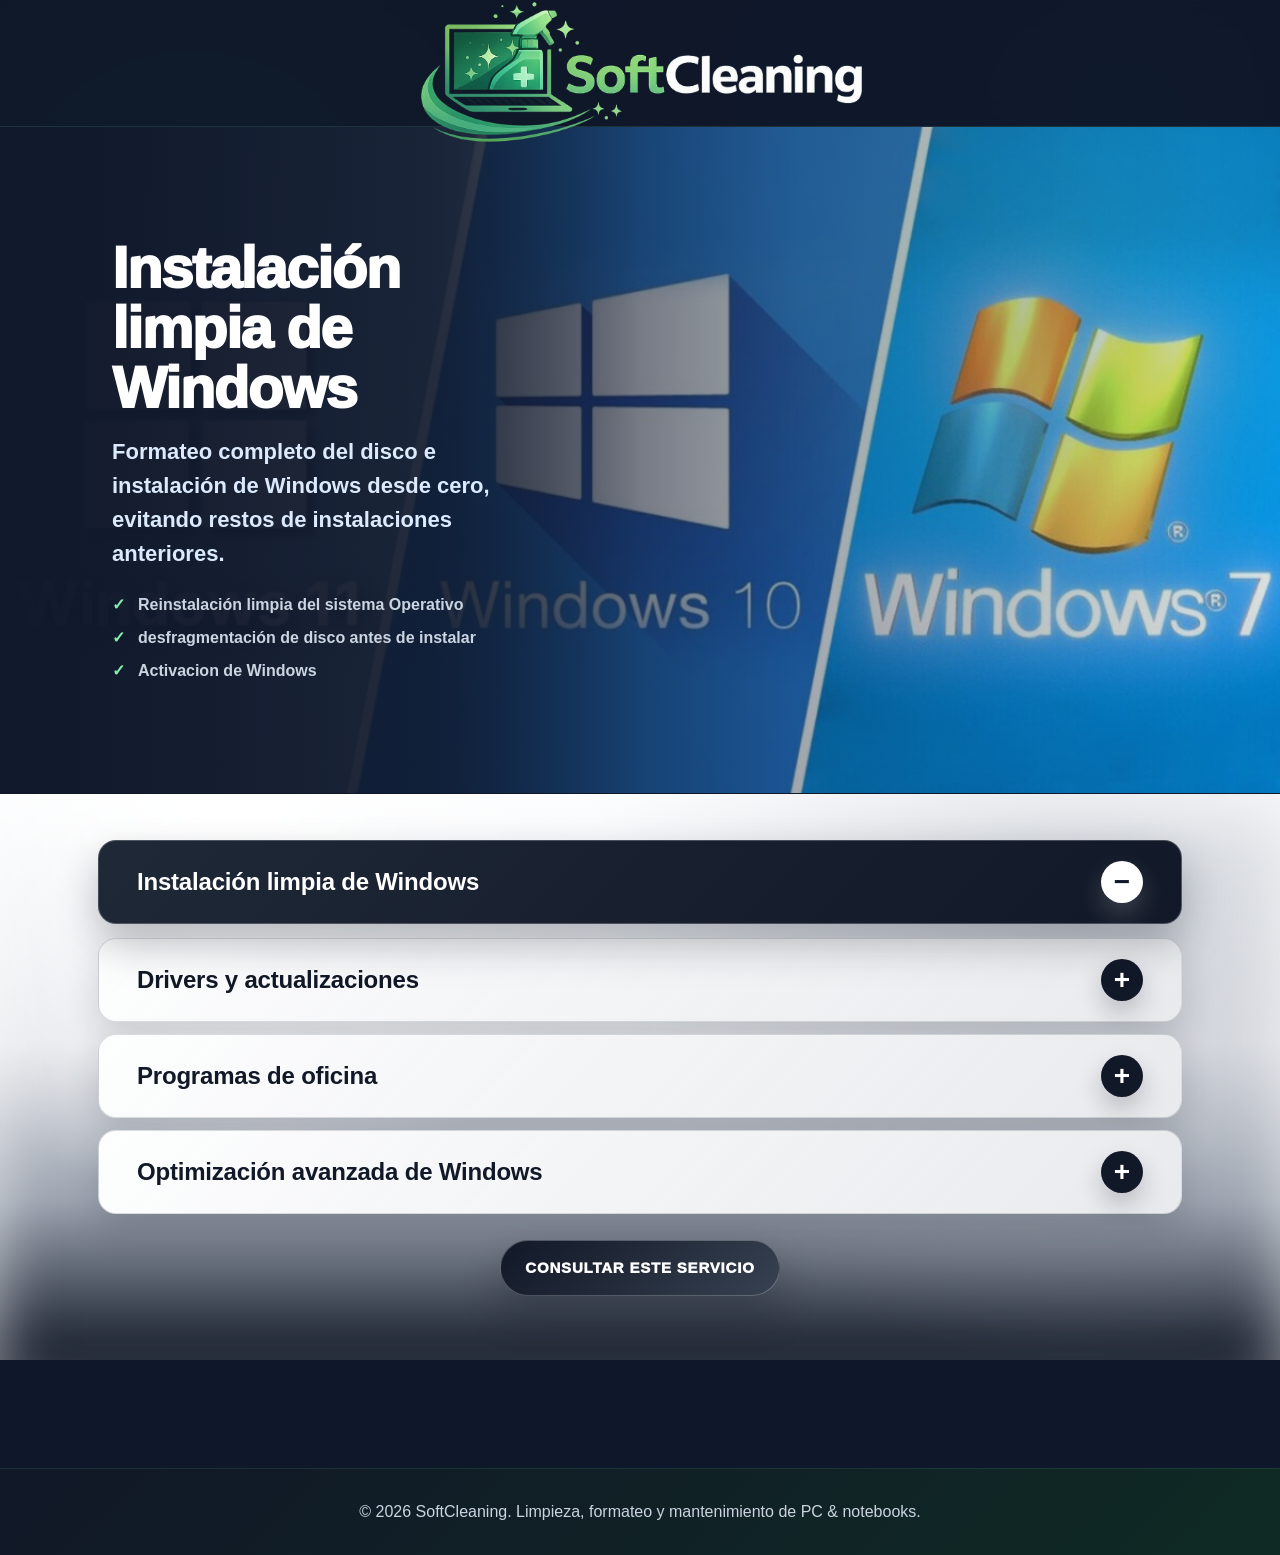
==== commit fe8a735b: "Add files via upload" ====
--- a/formateo-instalacion-windows.html
+++ b/formateo-instalacion-windows.html
@@ -26,9 +26,9 @@
               <h3 id="formatDisplayTitle">Instalación limpia de Windows</h3>
               <p id="formatDisplayText">Formateo completo del disco e instalación de Windows desde cero, evitando restos de instalaciones anteriores.</p>
               <ul id="formatDisplayList">
-                <li>Reinstalación limpia del sistema</li>
-                <li>Preparación del disco antes de instalar</li>
-                <li>Equipo listo para configuración inicial</li>
+                <li>Reinstalación limpia del sistema Operativo</li>
+                <li>desfragmentación de disco antes de instalar</li>
+                <li>Activacion de Windows</li>
               </ul>
             </div>
             <div class="format-display-media" aria-hidden="true" style="--format-bg: url('assets/img/instalacion-limpia-windows.jpeg');">
@@ -42,7 +42,7 @@
               data-step="01"
               data-title="Instalación limpia de Windows"
               data-text="Formateo completo del disco e instalación de Windows desde cero, evitando restos de instalaciones anteriores."
-              data-items="Reinstalación limpia del sistema|Preparación del disco antes de instalar|Equipo listo para configuración inicial"
+              data-items="Reinstalación limpia del sistema Operativo|desfragmentación de disco antes de instalar|Activacion de Windows"
               data-image="assets/img/instalacion-limpia-windows.jpeg"
               data-alt="Instalación limpia de Windows"
               data-mobile-position="64% center"
@@ -66,27 +66,27 @@
 
             <button class="format-feature-button" type="button" role="listitem"
               data-step="03"
-              data-title="Programas básicos"
-              data-text="Instalación de programas esenciales para que puedas empezar a usar el equipo sin perder tiempo."
+              data-title="Programas de oficina"
+              data-text="Instalación de programas básicos para trabajar, estudiar y usar el equipo desde el primer momento."
               data-items="Navegador y herramientas de uso diario|Lector PDF y utilitarios básicos|Programas acordados antes del trabajo"
               data-image="assets/img/programas-basicos.jpg"
-              data-alt="Programas básicos para Windows"
+              data-alt="Programas de oficina para Windows"
               data-mobile-position="50% center"
               data-mobile-scale="1.16">
-              <span>Programas básicos</span>
+              <span>Programas de oficina</span>
               <strong aria-hidden="true">+</strong>
             </button>
 
             <button class="format-feature-button" type="button" role="listitem"
               data-step="04"
-              data-title="Configuración inicial del equipo"
-              data-text="Ajustes iniciales del sistema para dejar Windows ordenado, usable y preparado para trabajar."
-              data-items="Usuario, idioma y opciones principales|Configuración inicial de privacidad|Activación con licencia válida si corresponde"
+              data-title="Optimización avanzada de Windows"
+              data-text="Limpieza y ajustes del sistema para quitar elementos innecesarios, reducir procesos en segundo plano y mejorar el rendimiento general."
+              data-items="Limpieza de archivos temporales y residuos del sistema|Eliminación de programas innecesarios o que no se usan|Ajustes de inicio y procesos en segundo plano|Optimización avanzada de Windows para acelerar el rendimiento"
               data-image="assets/img/configuracion-inicial-equipo.png"
-              data-alt="Configuración inicial del equipo"
+              data-alt="Optimización avanzada de Windows"
               data-mobile-position="62% center"
               data-mobile-scale="1.16">
-              <span>Configuración inicial del equipo</span>
+              <span>Optimización avanzada de Windows</span>
               <strong aria-hidden="true">+</strong>
             </button>
           </div>
--- a/css/styles.css
+++ b/css/styles.css
@@ -6043,3 +6043,106 @@
     justify-content: center !important;
   }
 }
+
+/* V138: Formateo Android - estirar solo en vertical sin cambiar el encuadre horizontal */
+@media (max-width: 619px) {
+  .formateo-page .format-display-media img {
+    width: 100% !important;
+    height: 100% !important;
+    object-fit: fill !important;
+    object-position: var(--format-mobile-position, center center) !important;
+    transform: none !important;
+    transform-origin: center center !important;
+  }
+}
+
+/* V139: Formateo Android - textos ligeramente más grandes para mejor lectura */
+@media (max-width: 619px) {
+  .formateo-page .format-display-copy {
+    padding-left: 22px !important;
+    padding-right: 22px !important;
+  }
+
+  .formateo-page .format-display h3 {
+    font-size: clamp(27px, 8vw, 34px) !important;
+    line-height: 1.04 !important;
+    letter-spacing: -0.02em !important;
+  }
+
+  .formateo-page .format-display p {
+    font-size: clamp(12.8px, 3.55vw, 15px) !important;
+    line-height: 1.38 !important;
+  }
+
+  .formateo-page .format-display li {
+    font-size: clamp(11.5px, 3.15vw, 13.4px) !important;
+    line-height: 1.35 !important;
+  }
+}
+
+/* V123: evita que la tarjeta quede visualmente seleccionada después de tocar/clickear */
+.arc-service-card:focus-within:not(:hover),
+.arc-service-card:focus-visible:not(:hover) {
+  transform: none !important;
+  border-color: rgba(255, 255, 255, 0.10) !important;
+  box-shadow: 0 22px 55px rgba(2, 6, 23, 0.30) !important;
+}
+
+.arc-service-card:focus-within:not(:hover)::after,
+.arc-service-card:focus-visible:not(:hover)::after {
+  width: 76px !important;
+  opacity: 0.92 !important;
+  box-shadow: none !important;
+}
+
+.arc-service-card:focus-within:not(:hover) .arc-service-bg,
+.arc-service-card:focus-visible:not(:hover) .arc-service-bg {
+  opacity: 0.18 !important;
+  transform: none !important;
+  filter: grayscale(1) contrast(1.1) brightness(0.78) sepia(0.15) hue-rotate(76deg) saturate(1.2) !important;
+}
+
+.arc-service-card:focus-within:not(:hover) .arc-service-icon,
+.arc-service-card:focus-visible:not(:hover) .arc-service-icon {
+  filter: none !important;
+}
+
+.arc-service-card:focus-within:not(:hover) .arc-service-link span,
+.arc-service-card:focus-visible:not(:hover) .arc-service-link span {
+  border-color: rgba(187, 247, 208, 0.32) !important;
+  color: inherit !important;
+  background: transparent !important;
+}
+
+@media (max-width: 619px) {
+  .arc-service-card:focus-within:not(:hover)::after,
+  .arc-service-card:focus-visible:not(:hover)::after {
+    width: 62px !important;
+  }
+}
+
+/* V124: Servicios - al final del hover la imagen muestra color unos segundos */
+#servicios .arc-service-card .arc-service-bg {
+  transform-origin: center center !important;
+}
+
+#servicios .arc-service-card.is-color-peek .arc-service-bg,
+#servicios .arc-service-card:hover.is-color-peek .arc-service-bg,
+#servicios .arc-service-card:focus-within.is-color-peek .arc-service-bg,
+#servicios .arc-service-card:focus-visible.is-color-peek .arc-service-bg,
+#servicios .arc-service-card.is-active.is-color-peek .arc-service-bg {
+  opacity: 0.58 !important;
+  filter: none !important;
+  transform: scale(1.045) translateX(-8px) !important;
+}
+
+@media (max-width: 619px) {
+  #servicios .arc-service-card.is-color-peek .arc-service-bg,
+  #servicios .arc-service-card:hover.is-color-peek .arc-service-bg,
+  #servicios .arc-service-card:focus-within.is-color-peek .arc-service-bg,
+  #servicios .arc-service-card:focus-visible.is-color-peek .arc-service-bg,
+  #servicios .arc-service-card.is-active.is-color-peek .arc-service-bg {
+    opacity: 0.56 !important;
+    transform: scale(1.035) translateX(-5px) !important;
+  }
+}
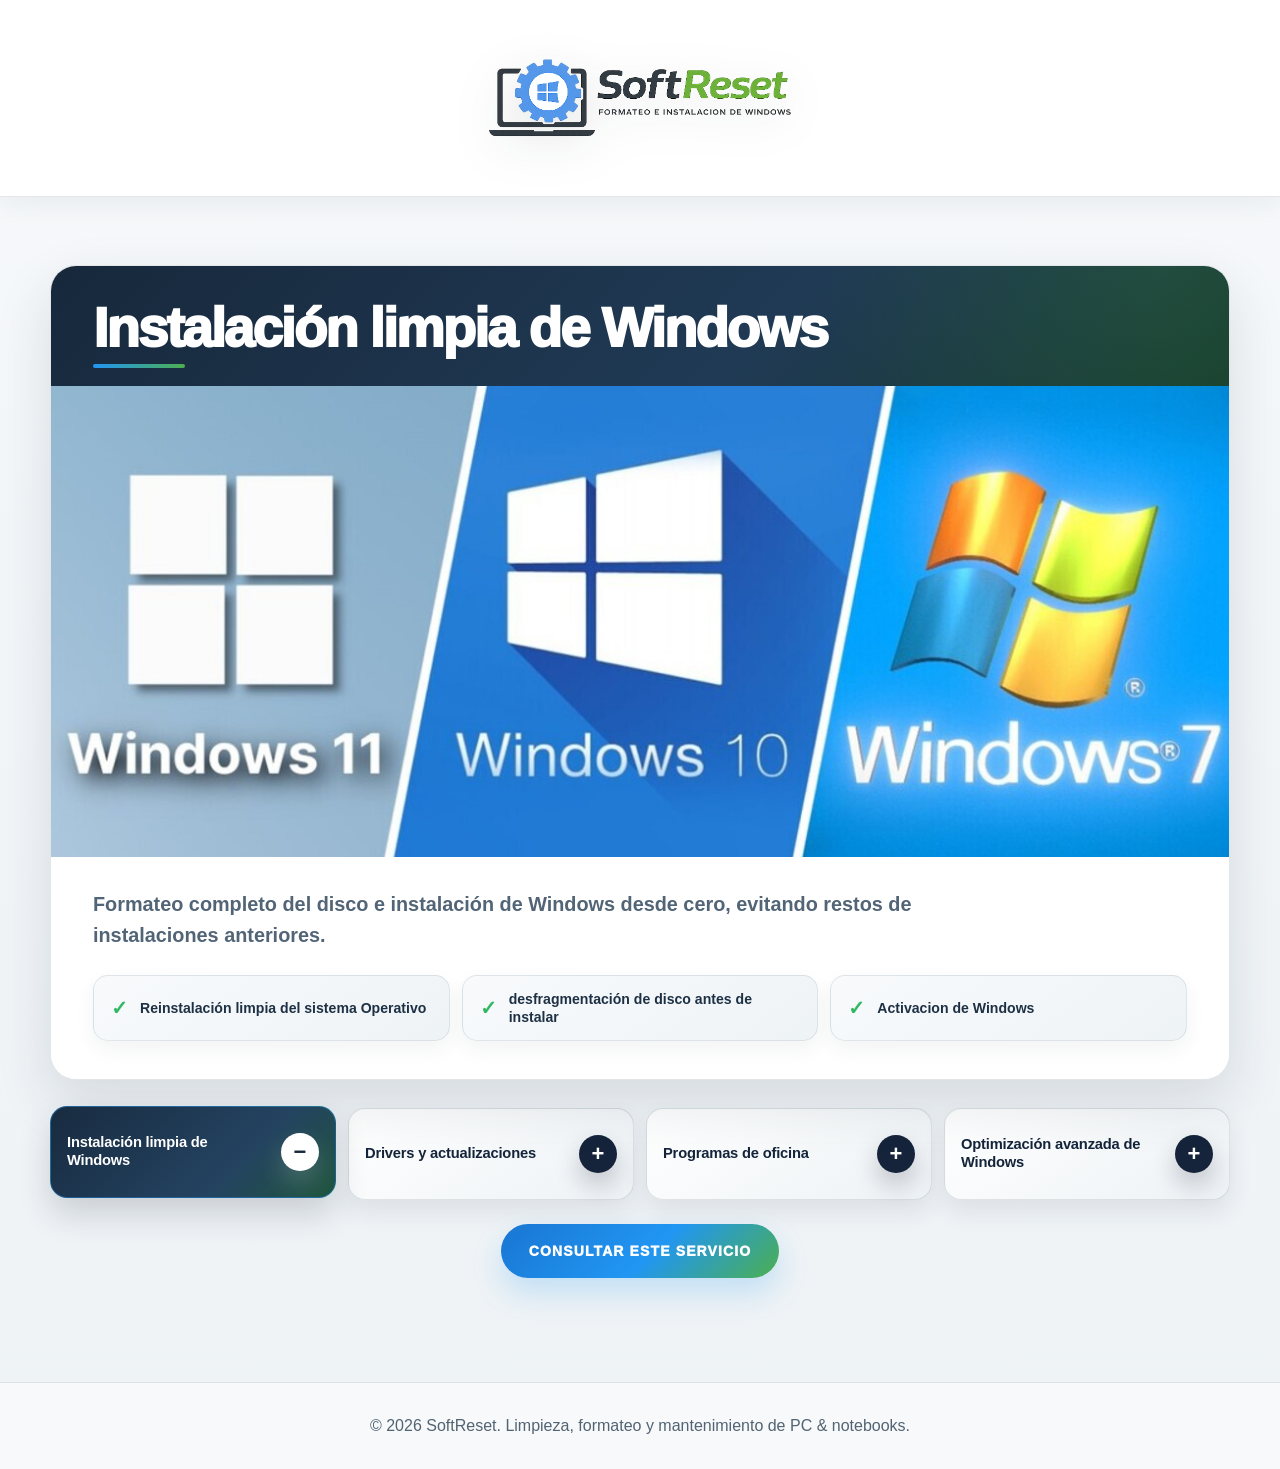
==== commit e5fd6227: "Add files via upload" ====
--- a/formateo-instalacion-windows.html
+++ b/formateo-instalacion-windows.html
@@ -1,111 +1,64 @@
 <!DOCTYPE html>
+
 <html lang="es">
 <head>
-  <meta charset="UTF-8" />
-  <meta name="viewport" content="width=device-width, initial-scale=1.0" />
-  <meta name="description" content="Formateo + Instalación de Windows - SoftCleaning" />
-  <title>Formateo + Instalación de Windows | SoftCleaning</title>
-  <link rel="stylesheet" href="css/styles.css" />
+<meta charset="utf-8"/>
+<meta content="width=device-width, initial-scale=1.0" name="viewport"/>
+<meta content="Formateo + Instalación de Windows - SoftReset" name="description"/>
+<title>Formateo + Instalación de Windows | SoftReset</title>
+<link href="css/styles.css" rel="stylesheet"/>
 </head>
 <body class="service-detail-page formateo-page">
-
-  <header class="site-header" id="siteHeader">
-    <div class="container header-content">
-      <a href="index.html#inicio" class="brand brand-logo" aria-label="Volver al inicio de SoftCleaning">
-        <img src="assets/img/softcleaning-logo.png" alt="SoftCleaning" />
-      </a>
-    </div>
-  </header>
-
-  <main class="service-detail-main formateo-detail-main">
-    <section class="format-showcase-section">
-      <div class="container">
-        <div class="format-showcase reveal" id="formatShowcase">
-          <article class="format-display" aria-live="polite">
-            <div class="format-display-copy">
-              <h3 id="formatDisplayTitle">Instalación limpia de Windows</h3>
-              <p id="formatDisplayText">Formateo completo del disco e instalación de Windows desde cero, evitando restos de instalaciones anteriores.</p>
-              <ul id="formatDisplayList">
-                <li>Reinstalación limpia del sistema Operativo</li>
-                <li>desfragmentación de disco antes de instalar</li>
-                <li>Activacion de Windows</li>
-              </ul>
-            </div>
-            <div class="format-display-media" aria-hidden="true" style="--format-bg: url('assets/img/instalacion-limpia-windows.jpeg');">
-              <img id="formatDisplayImage" src="assets/img/instalacion-limpia-windows.jpeg" alt="Instalación limpia de Windows" style="--format-mobile-position: 64% center; --format-mobile-scale: 1.16;" />
-            </div>
-          </article>
-
-          <section class="format-controls-zone" aria-label="Opciones del servicio de formateo">
-          <div class="format-feature-list" role="list">
-            <button class="format-feature-button active" type="button" role="listitem"
-              data-step="01"
-              data-title="Instalación limpia de Windows"
-              data-text="Formateo completo del disco e instalación de Windows desde cero, evitando restos de instalaciones anteriores."
-              data-items="Reinstalación limpia del sistema Operativo|desfragmentación de disco antes de instalar|Activacion de Windows"
-              data-image="assets/img/instalacion-limpia-windows.jpeg"
-              data-alt="Instalación limpia de Windows"
-              data-mobile-position="64% center"
-              data-mobile-scale="1.16">
-              <span>Instalación limpia de Windows</span>
-              <strong aria-hidden="true">−</strong>
-            </button>
-
-            <button class="format-feature-button" type="button" role="listitem"
-              data-step="02"
-              data-title="Drivers y actualizaciones"
-              data-text="Instalación de controladores principales para que el equipo reconozca correctamente sus componentes."
-              data-items="Drivers de video, sonido, red y chipset|Actualizaciones iniciales de Windows|Revisión básica de funcionamiento"
-              data-image="assets/img/drivers-actualizaciones.jpg"
-              data-alt="Drivers y actualizaciones de componentes"
-              data-mobile-position="54% center"
-              data-mobile-scale="1.16">
-              <span>Drivers y actualizaciones</span>
-              <strong aria-hidden="true">+</strong>
-            </button>
-
-            <button class="format-feature-button" type="button" role="listitem"
-              data-step="03"
-              data-title="Programas de oficina"
-              data-text="Instalación de programas básicos para trabajar, estudiar y usar el equipo desde el primer momento."
-              data-items="Navegador y herramientas de uso diario|Lector PDF y utilitarios básicos|Programas acordados antes del trabajo"
-              data-image="assets/img/programas-basicos.jpg"
-              data-alt="Programas de oficina para Windows"
-              data-mobile-position="50% center"
-              data-mobile-scale="1.16">
-              <span>Programas de oficina</span>
-              <strong aria-hidden="true">+</strong>
-            </button>
-
-            <button class="format-feature-button" type="button" role="listitem"
-              data-step="04"
-              data-title="Optimización avanzada de Windows"
-              data-text="Limpieza y ajustes del sistema para quitar elementos innecesarios, reducir procesos en segundo plano y mejorar el rendimiento general."
-              data-items="Limpieza de archivos temporales y residuos del sistema|Eliminación de programas innecesarios o que no se usan|Ajustes de inicio y procesos en segundo plano|Optimización avanzada de Windows para acelerar el rendimiento"
-              data-image="assets/img/configuracion-inicial-equipo.png"
-              data-alt="Optimización avanzada de Windows"
-              data-mobile-position="62% center"
-              data-mobile-scale="1.16">
-              <span>Optimización avanzada de Windows</span>
-              <strong aria-hidden="true">+</strong>
-            </button>
-          </div>
-
-          <div class="format-showcase-actions">
-            <a class="format-whatsapp-link" href="index.html#contacto">Consultar este servicio</a>
-          </div>
-          </section>
-        </div>
-      </div>
-    </section>
-  </main>
-
-  <footer class="service-detail-footer">
-    <div class="container">
-      <p>© 2026 SoftCleaning. Limpieza, formateo y mantenimiento de PC & notebooks.</p>
-    </div>
-  </footer>
-
-  <script src="js/main.js"></script>
+<header class="site-header" id="siteHeader">
+<div class="container header-content">
+<a aria-label="Volver al inicio de SoftReset" class="brand brand-logo" href="index.html#inicio">
+<img alt="SoftReset - Formateo e instalación de Windows" src="assets/img/softreset-logo-horizontal.png"/>
+</a>
+</div>
+</header>
+<main class="service-detail-main formateo-detail-main">
+<section class="format-showcase-section">
+<div class="container">
+<div class="format-showcase reveal" id="formatShowcase">
+<article aria-live="polite" class="format-display"><div class="format-display-title"><h3 id="formatDisplayTitle">Instalación limpia de Windows</h3></div><div aria-hidden="true" class="format-display-media" style="--format-bg: url('assets/img/instalacion-limpia-windows.jpeg');">
+<img alt="Instalación limpia de Windows" id="formatDisplayImage" src="assets/img/instalacion-limpia-windows.jpeg" style="--format-mobile-position: 64% center; --format-mobile-scale: 1.16;"/>
+</div><div class="format-display-copy"><p id="formatDisplayText">Formateo completo del disco e instalación de Windows desde cero, evitando restos de instalaciones anteriores.</p><ul id="formatDisplayList">
+<li>Reinstalación limpia del sistema Operativo</li>
+<li>desfragmentación de disco antes de instalar</li>
+<li>Activacion de Windows</li>
+</ul></div></article>
+<section aria-label="Opciones del servicio de formateo" class="format-controls-zone">
+<div class="format-feature-list" role="list">
+<button class="format-feature-button active" data-alt="Instalación limpia de Windows" data-image="assets/img/instalacion-limpia-windows.jpeg" data-items="Reinstalación limpia del sistema Operativo|desfragmentación de disco antes de instalar|Activacion de Windows" data-mobile-position="64% center" data-mobile-scale="1.16" data-step="01" data-text="Formateo completo del disco e instalación de Windows desde cero, evitando restos de instalaciones anteriores." data-title="Instalación limpia de Windows" role="listitem" type="button">
+<span>Instalación limpia de Windows</span>
+<strong aria-hidden="true">−</strong>
+</button>
+<button class="format-feature-button" data-alt="Drivers y actualizaciones de componentes" data-image="assets/img/drivers-actualizaciones.jpg" data-items="Drivers de video, sonido, red y chipset|Actualizaciones iniciales de Windows|Revisión básica de funcionamiento" data-mobile-position="54% center" data-mobile-scale="1.16" data-step="02" data-text="Instalación de controladores principales para que el equipo reconozca correctamente sus componentes." data-title="Drivers y actualizaciones" role="listitem" type="button">
+<span>Drivers y actualizaciones</span>
+<strong aria-hidden="true">+</strong>
+</button>
+<button class="format-feature-button" data-alt="Programas de oficina para Windows" data-image="assets/img/programas-basicos.jpg" data-items="Navegador y herramientas de uso diario|Lector PDF y utilitarios básicos|Programas acordados antes del trabajo" data-mobile-position="50% center" data-mobile-scale="1.16" data-step="03" data-text="Instalación de programas básicos para trabajar, estudiar y usar el equipo desde el primer momento." data-title="Programas de oficina" role="listitem" type="button">
+<span>Programas de oficina</span>
+<strong aria-hidden="true">+</strong>
+</button>
+<button class="format-feature-button" data-alt="Optimización avanzada de Windows" data-image="assets/img/configuracion-inicial-equipo.png" data-items="Limpieza de archivos temporales y residuos del sistema|Eliminación de programas innecesarios o que no se usan|Ajustes de inicio y procesos en segundo plano|Optimización avanzada de Windows para acelerar el rendimiento" data-mobile-position="62% center" data-mobile-scale="1.16" data-step="04" data-text="Limpieza y ajustes del sistema para quitar elementos innecesarios, reducir procesos en segundo plano y mejorar el rendimiento general." data-title="Optimización avanzada de Windows" role="listitem" type="button">
+<span>Optimización avanzada de Windows</span>
+<strong aria-hidden="true">+</strong>
+</button>
+</div>
+<div class="format-showcase-actions">
+<a class="format-whatsapp-link" href="index.html#contacto">Consultar este servicio</a>
+</div>
+</section>
+</div>
+</div>
+</section>
+</main>
+<footer class="service-detail-footer">
+<div class="container">
+<p>© 2026 SoftReset. Limpieza, formateo y mantenimiento de PC &amp; notebooks.</p>
+</div>
+</footer>
+<script src="js/main.js"></script>
 </body>
 </html>
--- a/css/styles.css
+++ b/css/styles.css
@@ -4,8 +4,8 @@
   --dark-soft: #1e293b;
   --text: #1f2937;
   --muted: #64748b;
-  --primary: #22c55e;
-  --primary-dark: #16a34a;
+  --primary: #2196F3;
+  --primary-dark: #1976D2;
   --card: #ffffff;
   --line: #e2e8f0;
   --shadow: 0 18px 45px rgba(15, 23, 42, 0.12);
@@ -83,7 +83,7 @@
   display: grid;
   place-items: center;
   font-weight: 900;
-  background: linear-gradient(135deg, var(--primary), #38bdf8);
+  background: linear-gradient(135deg, var(--primary), #4CAF50);
   color: #061018;
 }
 
@@ -138,14 +138,14 @@
 
 .nav-menu a:hover,
 .nav-cta {
-  background: rgba(34, 197, 94, 0.14);
+  background: rgba(33, 150, 243, 0.14);
 }
 
 /* Hero */
 .hero {
   padding: 38px 0 34px;
   background:
-    radial-gradient(circle at top right, rgba(34,197,94,0.24), transparent 34%),
+    radial-gradient(circle at top right, rgba(33,150,243,0.24), transparent 34%),
     linear-gradient(180deg, #0f172a 0%, #1e293b 100%);
   color: #fff;
   overflow: hidden;
@@ -160,9 +160,9 @@
   width: fit-content;
   padding: 8px 12px;
   border-radius: 999px;
-  background: rgba(34, 197, 94, 0.15);
-  color: #86efac;
-  border: 1px solid rgba(134, 239, 172, 0.25);
+  background: rgba(33, 150, 243, 0.15);
+  color: #81C784;
+  border: 1px solid rgba(129, 199, 132, 0.25);
   font-size: 13px;
   font-weight: 700;
   margin-bottom: 16px;
@@ -202,7 +202,7 @@
 .btn-primary {
   background: var(--primary);
   color: #052e16;
-  box-shadow: 0 12px 30px rgba(34, 197, 94, 0.28);
+  box-shadow: 0 12px 30px rgba(33, 150, 243, 0.28);
 }
 
 .btn-primary:hover {
@@ -250,7 +250,7 @@
 }
 
 .section-dark .section-title span {
-  color: #86efac;
+  color: #81C784;
 }
 
 .section-title h2 {
@@ -325,8 +325,8 @@
   width: 42px;
   height: 42px;
   border-radius: 14px;
-  background: rgba(34, 197, 94, 0.15);
-  color: #86efac;
+  background: rgba(33, 150, 243, 0.15);
+  color: #81C784;
   font-weight: 900;
   margin-bottom: 12px;
 }
@@ -491,7 +491,7 @@
 .contact-form select:focus,
 .contact-form textarea:focus {
   border-color: var(--primary);
-  box-shadow: 0 0 0 4px rgba(34,197,94,0.14);
+  box-shadow: 0 0 0 4px rgba(33,150,243,0.14);
 }
 
 /* WhatsApp y barra móvil */
@@ -505,7 +505,7 @@
   font-weight: 900;
   padding: 14px 18px;
   border-radius: 999px;
-  box-shadow: 0 14px 30px rgba(34,197,94,0.35);
+  box-shadow: 0 14px 30px rgba(33,150,243,0.35);
 }
 
 .mobile-bottom-bar {
@@ -532,7 +532,7 @@
 }
 
 .mobile-bottom-bar a:hover {
-  background: rgba(34,197,94,0.14);
+  background: rgba(33,150,243,0.14);
 }
 
 footer {
@@ -613,7 +613,7 @@
   .hero {
     padding: 70px 0;
     background:
-      radial-gradient(circle at top right, rgba(34,197,94,0.26), transparent 31%),
+      radial-gradient(circle at top right, rgba(33,150,243,0.26), transparent 31%),
       linear-gradient(135deg, #0f172a 0%, #111827 55%, #1e293b 100%);
   }
 
@@ -833,7 +833,7 @@
 
 .plans-three-vertical .plan-featured {
   border: 2px solid var(--primary);
-  box-shadow: 0 18px 45px rgba(34, 197, 94, 0.16);
+  box-shadow: 0 18px 45px rgba(33, 150, 243, 0.16);
 }
 
 @media (min-width: 960px) {
@@ -849,8 +849,8 @@
 .hero-clean {
   padding: 28px 0 42px;
   background:
-    radial-gradient(circle at 15% 20%, rgba(34, 197, 94, 0.22), transparent 32%),
-    radial-gradient(circle at 85% 15%, rgba(56, 189, 248, 0.13), transparent 30%),
+    radial-gradient(circle at 15% 20%, rgba(33, 150, 243, 0.22), transparent 32%),
+    radial-gradient(circle at 85% 15%, rgba(76, 175, 80, 0.13), transparent 30%),
     linear-gradient(135deg, #0f172a 0%, #111827 56%, #0f2a24 100%);
   color: #ffffff;
 }
@@ -881,7 +881,7 @@
 .hero-copy .badge {
   margin-bottom: 16px;
   color: #bbf7d0;
-  background: rgba(34, 197, 94, 0.13);
+  background: rgba(33, 150, 243, 0.13);
   border-color: rgba(187, 247, 208, 0.22);
 }
 
@@ -899,7 +899,7 @@
 
 .hero-copy h1 span {
   display: block;
-  color: #86efac;
+  color: #81C784;
   font-size: clamp(28px, 7vw, 52px);
   margin-bottom: 4px;
 }
@@ -1700,7 +1700,7 @@
 }
 
 #servicios .section-title span {
-  color: #16a34a !important;
+  color: #1976D2 !important;
 }
 
 #servicios .section-title p {
@@ -1715,8 +1715,8 @@
 .hero-clean,
 .hero {
   background:
-    radial-gradient(circle at 15% 20%, rgba(34, 197, 94, 0.22), transparent 32%),
-    radial-gradient(circle at 85% 15%, rgba(56, 189, 248, 0.13), transparent 30%),
+    radial-gradient(circle at 15% 20%, rgba(33, 150, 243, 0.22), transparent 32%),
+    radial-gradient(circle at 85% 15%, rgba(76, 175, 80, 0.13), transparent 30%),
     linear-gradient(135deg, #0f172a 0%, #111827 56%, #0f2a24 100%) !important;
 }
 
@@ -1815,7 +1815,7 @@
   padding: 0 !important;
   background: transparent !important;
   border: 0 !important;
-  color: #16a34a !important;
+  color: #1976D2 !important;
   font-size: 18px !important;
   font-weight: 900 !important;
   letter-spacing: 0.5px !important;
@@ -1997,7 +1997,7 @@
   width: 92px;
   height: 5px;
   border-radius: 999px;
-  background: linear-gradient(90deg, #22c55e, #38bdf8);
+  background: linear-gradient(90deg, #2196F3, #4CAF50);
   transform: translateX(-50%);
 }
 
@@ -2010,9 +2010,9 @@
   margin: 0 auto 14px !important;
   padding: 8px 15px !important;
   border-radius: 999px !important;
-  background: rgba(34, 197, 94, 0.11) !important;
-  border: 1px solid rgba(34, 197, 94, 0.20) !important;
-  color: #16a34a !important;
+  background: rgba(33, 150, 243, 0.11) !important;
+  border: 1px solid rgba(33, 150, 243, 0.20) !important;
+  color: #1976D2 !important;
   font-size: 14px !important;
   line-height: 1 !important;
   font-weight: 900 !important;
@@ -2040,7 +2040,7 @@
   height: 4px;
   margin: 18px auto 0;
   border-radius: 999px;
-  background: rgba(34, 197, 94, 0.34);
+  background: rgba(33, 150, 243, 0.34);
 }
 
 #servicios .section-title p,
@@ -2054,7 +2054,7 @@
 
 /* Diferencia sutil para FAQ */
 #faq .section-title::before {
-  background: linear-gradient(90deg, #22c55e, #0f172a);
+  background: linear-gradient(90deg, #2196F3, #0f172a);
 }
 
 #faq .section-title span {
@@ -2407,7 +2407,7 @@
 }
 
 .promo-help.valid {
-  color: #16a34a;
+  color: #1976D2;
 }
 
 .promo-help.invalid {
@@ -2424,10 +2424,10 @@
   text-align: center !important;
   border-radius: 30px !important;
   background:
-    radial-gradient(circle at 15% 20%, rgba(34, 197, 94, 0.16), transparent 34%),
-    radial-gradient(circle at 85% 10%, rgba(56, 189, 248, 0.12), transparent 30%),
+    radial-gradient(circle at 15% 20%, rgba(33, 150, 243, 0.16), transparent 34%),
+    radial-gradient(circle at 85% 10%, rgba(76, 175, 80, 0.12), transparent 30%),
     linear-gradient(135deg, #ffffff 0%, #f8fafc 60%, #eefdf3 100%) !important;
-  border: 1px solid rgba(34, 197, 94, 0.14) !important;
+  border: 1px solid rgba(33, 150, 243, 0.14) !important;
   box-shadow: 0 18px 45px rgba(15, 23, 42, 0.06) !important;
   overflow: hidden;
 }
@@ -2441,8 +2441,8 @@
   height: 46px;
   border-radius: 16px;
   background:
-    linear-gradient(135deg, #22c55e, #38bdf8);
-  box-shadow: 0 12px 24px rgba(34, 197, 94, 0.22);
+    linear-gradient(135deg, #2196F3, #4CAF50);
+  box-shadow: 0 12px 24px rgba(33, 150, 243, 0.22);
 }
 
 #servicios .section-title::after {
@@ -2461,8 +2461,8 @@
   margin: 0 auto 14px !important;
   padding: 9px 18px !important;
   border-radius: 999px !important;
-  background: rgba(34, 197, 94, 0.12) !important;
-  border: 1px solid rgba(34, 197, 94, 0.22) !important;
+  background: rgba(33, 150, 243, 0.12) !important;
+  border: 1px solid rgba(33, 150, 243, 0.22) !important;
   color: #15803d !important;
   font-size: 13px !important;
   line-height: 1 !important;
@@ -2604,9 +2604,9 @@
   padding: 22px;
   border-radius: 28px;
   background:
-    radial-gradient(circle at 20% 0%, rgba(34, 197, 94, 0.17), transparent 38%),
+    radial-gradient(circle at 20% 0%, rgba(33, 150, 243, 0.17), transparent 38%),
     linear-gradient(180deg, #ffffff, #f8fafc);
-  border: 1px solid rgba(34, 197, 94, 0.18);
+  border: 1px solid rgba(33, 150, 243, 0.18);
   box-shadow: 0 28px 80px rgba(2, 6, 23, 0.35);
   text-align: center;
   animation: promoModalIn 0.25s ease both;
@@ -2618,7 +2618,7 @@
   height: auto;
   margin: 0 auto 8px;
   display: block;
-  filter: drop-shadow(0 12px 22px rgba(34, 197, 94, 0.28));
+  filter: drop-shadow(0 12px 22px rgba(33, 150, 243, 0.28));
 }
 
 .promo-modal-card h3 {
@@ -2645,7 +2645,7 @@
   padding: 12px 18px;
   border-radius: 16px;
   background: #0f172a;
-  color: #86efac;
+  color: #81C784;
   font-size: 28px;
   font-weight: 950;
   letter-spacing: 3px;
@@ -2817,7 +2817,7 @@
     opacity: 1;
     pointer-events: auto;
     transform: translateX(0) scale(1.08);
-    filter: drop-shadow(0 20px 34px rgba(34, 197, 94, 0.38));
+    filter: drop-shadow(0 20px 34px rgba(33, 150, 243, 0.38));
   }
 
   15% {
@@ -2921,12 +2921,12 @@
 @keyframes promoBounceBlinkV80 {
   0%, 100% {
     transform: translateY(0) scale(1);
-    filter: drop-shadow(0 14px 26px rgba(34, 197, 94, 0.22));
+    filter: drop-shadow(0 14px 26px rgba(33, 150, 243, 0.22));
     opacity: 1;
   }
   35% {
     transform: translateY(-7px) scale(1.07);
-    filter: drop-shadow(0 20px 36px rgba(34, 197, 94, 0.42));
+    filter: drop-shadow(0 20px 36px rgba(33, 150, 243, 0.42));
     opacity: 0.72;
   }
   65% {
@@ -2982,12 +2982,12 @@
   0%, 100% {
     transform: translateY(0) scale(1);
     opacity: 1;
-    filter: drop-shadow(0 14px 26px rgba(34, 197, 94, 0.28));
+    filter: drop-shadow(0 14px 26px rgba(33, 150, 243, 0.28));
   }
   35% {
     transform: translateY(-7px) scale(1.08);
     opacity: 0.68;
-    filter: drop-shadow(0 20px 36px rgba(34, 197, 94, 0.48));
+    filter: drop-shadow(0 20px 36px rgba(33, 150, 243, 0.48));
   }
   65% {
     transform: translateY(0) scale(0.98);
@@ -3209,7 +3209,7 @@
   opacity: 0;
   pointer-events: none;
   transform: translateX(44px) scale(0.88) rotate(4deg);
-  filter: drop-shadow(0 20px 36px rgba(34, 197, 94, 0.28));
+  filter: drop-shadow(0 20px 36px rgba(33, 150, 243, 0.28));
   animation: promoHeroLoop 9s ease-in-out 1.5s infinite;
 }
 
@@ -3983,27 +3983,27 @@
 /* V98: sección Servicios con paleta SoftCleaning */
 #servicios.arc-services-section {
   background:
-    radial-gradient(circle at 15% 16%, rgba(34, 197, 94, 0.20), transparent 32%),
-    radial-gradient(circle at 88% 8%, rgba(56, 189, 248, 0.12), transparent 30%),
+    radial-gradient(circle at 15% 16%, rgba(33, 150, 243, 0.20), transparent 32%),
+    radial-gradient(circle at 88% 8%, rgba(76, 175, 80, 0.12), transparent 30%),
     linear-gradient(135deg, #0f172a 0%, #111827 54%, #0f2a24 100%) !important;
 }
 
 #servicios.arc-services-section::before {
   background:
-    linear-gradient(90deg, rgba(134, 239, 172, 0.045) 1px, transparent 1px),
-    linear-gradient(0deg, rgba(134, 239, 172, 0.035) 1px, transparent 1px) !important;
+    linear-gradient(90deg, rgba(129, 199, 132, 0.045) 1px, transparent 1px),
+    linear-gradient(0deg, rgba(129, 199, 132, 0.035) 1px, transparent 1px) !important;
   opacity: 0.18 !important;
 }
 
 .arc-section-title span {
   border-color: rgba(187, 247, 208, 0.24) !important;
   color: #bbf7d0 !important;
-  background: rgba(34, 197, 94, 0.13) !important;
+  background: rgba(33, 150, 243, 0.13) !important;
 }
 
 .arc-section-title h2::after {
-  background: #86efac !important;
-  box-shadow: 0 0 24px rgba(34, 197, 94, 0.32) !important;
+  background: #81C784 !important;
+  box-shadow: 0 0 24px rgba(33, 150, 243, 0.32) !important;
 }
 
 .arc-section-title p {
@@ -4021,11 +4021,11 @@
 .arc-service-card::before {
   background:
     linear-gradient(180deg, rgba(255,255,255,0.045), transparent 24%),
-    radial-gradient(circle at 86% 44%, rgba(134, 239, 172, 0.10), transparent 30%) !important;
+    radial-gradient(circle at 86% 44%, rgba(129, 199, 132, 0.10), transparent 30%) !important;
 }
 
 .arc-service-card::after {
-  background: linear-gradient(90deg, #22c55e, #86efac) !important;
+  background: linear-gradient(90deg, #2196F3, #81C784) !important;
 }
 
 .arc-service-card .arc-service-bg {
@@ -4034,7 +4034,7 @@
 }
 
 .arc-service-icon {
-  color: #86efac !important;
+  color: #81C784 !important;
 }
 
 .arc-service-content p {
@@ -4050,16 +4050,16 @@
 }
 
 .arc-service-link:hover span {
-  border-color: #86efac !important;
-  color: #86efac !important;
-  background: rgba(34, 197, 94, 0.12) !important;
+  border-color: #81C784 !important;
+  color: #81C784 !important;
+  background: rgba(33, 150, 243, 0.12) !important;
 }
 
 @media (max-width: 920px) {
   #servicios.arc-services-section {
     background:
-      radial-gradient(circle at 15% 14%, rgba(34, 197, 94, 0.18), transparent 36%),
-      radial-gradient(circle at 88% 10%, rgba(56, 189, 248, 0.10), transparent 32%),
+      radial-gradient(circle at 15% 14%, rgba(33, 150, 243, 0.18), transparent 36%),
+      radial-gradient(circle at 88% 10%, rgba(76, 175, 80, 0.10), transparent 32%),
       linear-gradient(135deg, #0f172a 0%, #111827 58%, #0f2a24 100%) !important;
   }
 }
@@ -4093,10 +4093,10 @@
 .arc-service-card:focus-visible,
 .arc-service-card.is-active {
   transform: translateY(-6px) !important;
-  border-color: rgba(134, 239, 172, 0.34) !important;
+  border-color: rgba(129, 199, 132, 0.34) !important;
   box-shadow:
     0 28px 64px rgba(2, 6, 23, 0.42),
-    0 0 0 1px rgba(134, 239, 172, 0.08) inset !important;
+    0 0 0 1px rgba(129, 199, 132, 0.08) inset !important;
 }
 
 .arc-service-card:hover::after,
@@ -4105,7 +4105,7 @@
 .arc-service-card.is-active::after {
   width: 100% !important;
   opacity: 1 !important;
-  box-shadow: 0 0 24px rgba(34, 197, 94, 0.38) !important;
+  box-shadow: 0 0 24px rgba(33, 150, 243, 0.38) !important;
 }
 
 .arc-service-card .arc-service-bg {
@@ -4128,11 +4128,11 @@
 .arc-service-card:focus-within .arc-service-icon,
 .arc-service-card:focus-visible .arc-service-icon,
 .arc-service-card.is-active .arc-service-icon {
-  filter: drop-shadow(0 0 16px rgba(134, 239, 172, 0.36));
+  filter: drop-shadow(0 0 16px rgba(129, 199, 132, 0.36));
 }
 
 .arc-service-card:focus-visible {
-  outline: 2px solid rgba(134, 239, 172, 0.72) !important;
+  outline: 2px solid rgba(129, 199, 132, 0.72) !important;
   outline-offset: 5px !important;
 }
 
@@ -4140,9 +4140,9 @@
 .arc-service-card:focus-within .arc-service-link span,
 .arc-service-card:focus-visible .arc-service-link span,
 .arc-service-card.is-active .arc-service-link span {
-  border-color: #86efac !important;
-  color: #86efac !important;
-  background: rgba(34, 197, 94, 0.12) !important;
+  border-color: #81C784 !important;
+  color: #81C784 !important;
+  background: rgba(33, 150, 243, 0.12) !important;
 }
 
 @media (max-width: 619px) {
@@ -4202,15 +4202,15 @@
   padding-bottom: 0 !important;
   color: #ffffff !important;
   background:
-    radial-gradient(circle at 15% 16%, rgba(34, 197, 94, 0.22), transparent 32%),
-    radial-gradient(circle at 88% 8%, rgba(56, 189, 248, 0.13), transparent 30%),
+    radial-gradient(circle at 15% 16%, rgba(33, 150, 243, 0.22), transparent 32%),
+    radial-gradient(circle at 88% 8%, rgba(76, 175, 80, 0.13), transparent 30%),
     linear-gradient(135deg, #0f172a 0%, #111827 54%, #0f2a24 100%) !important;
 }
 
 .service-detail-page .site-header {
   position: sticky !important;
   background: rgba(15, 23, 42, 0.88) !important;
-  border-bottom: 1px solid rgba(134, 239, 172, 0.12) !important;
+  border-bottom: 1px solid rgba(129, 199, 132, 0.12) !important;
 }
 
 .service-detail-main {
@@ -4246,8 +4246,8 @@
   inset: 0;
   pointer-events: none;
   background:
-    linear-gradient(90deg, rgba(134, 239, 172, 0.045) 1px, transparent 1px),
-    linear-gradient(0deg, rgba(134, 239, 172, 0.035) 1px, transparent 1px);
+    linear-gradient(90deg, rgba(129, 199, 132, 0.045) 1px, transparent 1px),
+    linear-gradient(0deg, rgba(129, 199, 132, 0.035) 1px, transparent 1px);
   background-size: 72px 72px;
   opacity: 0.20;
 }
@@ -4259,8 +4259,8 @@
   bottom: 0;
   width: 150px;
   height: 7px;
-  background: linear-gradient(90deg, #22c55e, #86efac);
-  box-shadow: 0 0 24px rgba(34, 197, 94, 0.34);
+  background: linear-gradient(90deg, #2196F3, #81C784);
+  box-shadow: 0 0 24px rgba(33, 150, 243, 0.34);
 }
 
 .service-detail-kicker,
@@ -4278,7 +4278,7 @@
   border: 1px solid rgba(187, 247, 208, 0.24);
   border-radius: 999px;
   color: #bbf7d0;
-  background: rgba(34, 197, 94, 0.13);
+  background: rgba(33, 150, 243, 0.13);
   font-size: 12px;
   line-height: 1;
   font-weight: 900;
@@ -4305,21 +4305,21 @@
   border: 1px solid rgba(187, 247, 208, 0.28);
   border-radius: 999px;
   color: #ffffff;
-  background: rgba(34, 197, 94, 0.10);
+  background: rgba(33, 150, 243, 0.10);
   font-weight: 850;
   transition: transform 0.2s ease, border-color 0.2s ease, background 0.2s ease;
 }
 
 .service-detail-back:hover {
   transform: translateY(-2px);
-  border-color: rgba(134, 239, 172, 0.65);
-  background: rgba(34, 197, 94, 0.18);
+  border-color: rgba(129, 199, 132, 0.65);
+  background: rgba(33, 150, 243, 0.18);
 }
 
 .service-detail-footer {
   background: transparent !important;
   color: #cbd5e1 !important;
-  border-top: 1px solid rgba(134, 239, 172, 0.10) !important;
+  border-top: 1px solid rgba(129, 199, 132, 0.10) !important;
 }
 
 @media (max-width: 619px) {
@@ -4639,7 +4639,7 @@
   border: 1px solid rgba(187, 247, 208, 0.24);
   border-radius: 999px;
   color: #bbf7d0;
-  background: rgba(34, 197, 94, 0.13);
+  background: rgba(33, 150, 243, 0.13);
   font-size: 12px;
   line-height: 1;
   font-weight: 900;
@@ -4667,10 +4667,10 @@
   display: grid;
   grid-template-columns: minmax(0, 0.92fr) minmax(380px, 1.08fr);
   align-items: stretch;
-  border: 1px solid rgba(134, 239, 172, 0.18);
+  border: 1px solid rgba(129, 199, 132, 0.18);
   border-radius: 28px;
   background:
-    radial-gradient(circle at 88% 12%, rgba(134, 239, 172, 0.28), transparent 30%),
+    radial-gradient(circle at 88% 12%, rgba(129, 199, 132, 0.28), transparent 30%),
     linear-gradient(135deg, rgba(255,255,255,0.075), rgba(255,255,255,0.035)),
     rgba(15, 23, 42, 0.92);
   box-shadow: 0 26px 70px rgba(2, 6, 23, 0.34);
@@ -4683,8 +4683,8 @@
   bottom: 0;
   width: 160px;
   height: 7px;
-  background: linear-gradient(90deg, #22c55e, #86efac);
-  box-shadow: 0 0 22px rgba(34, 197, 94, 0.28);
+  background: linear-gradient(90deg, #2196F3, #81C784);
+  box-shadow: 0 0 22px rgba(33, 150, 243, 0.28);
   z-index: 3;
 }
 
@@ -4702,9 +4702,9 @@
   justify-content: center;
   margin-bottom: 26px;
   border-radius: 999px;
-  border: 1px solid rgba(134, 239, 172, 0.34);
-  color: #86efac;
-  background: rgba(34, 197, 94, 0.11);
+  border: 1px solid rgba(129, 199, 132, 0.34);
+  color: #81C784;
+  background: rgba(33, 150, 243, 0.11);
   font-size: 15px;
   line-height: 1;
   font-weight: 950;
@@ -4723,7 +4723,7 @@
 
 .format-display h3 .accent-word,
 .format-display-copy h3 strong {
-  color: #86efac;
+  color: #81C784;
 }
 
 .format-display p {
@@ -4757,7 +4757,7 @@
   position: absolute;
   left: 0;
   top: 0;
-  color: #86efac;
+  color: #81C784;
   font-weight: 950;
 }
 
@@ -4773,7 +4773,7 @@
   inset: 0;
   background:
     linear-gradient(90deg, rgba(15, 23, 42, 0.72), rgba(15, 23, 42, 0.28) 36%, rgba(15, 23, 42, 0.02)),
-    radial-gradient(circle at 68% 40%, rgba(134, 239, 172, 0.12), transparent 38%);
+    radial-gradient(circle at 68% 40%, rgba(129, 199, 132, 0.12), transparent 38%);
   z-index: 1;
 }
 
@@ -4802,11 +4802,11 @@
   justify-content: space-between;
   gap: 18px;
   padding: 20px clamp(22px, 4vw, 38px);
-  border: 1px solid rgba(134, 239, 172, 0.14);
+  border: 1px solid rgba(129, 199, 132, 0.14);
   border-radius: 18px;
   color: #ffffff;
   background:
-    linear-gradient(135deg, rgba(187, 247, 208, 0.08), rgba(56, 189, 248, 0.035)),
+    linear-gradient(135deg, rgba(187, 247, 208, 0.08), rgba(76, 175, 80, 0.035)),
     rgba(15, 23, 42, 0.78);
   box-shadow: 0 16px 38px rgba(2, 6, 23, 0.18);
   text-align: left;
@@ -4830,19 +4830,19 @@
   justify-content: center;
   border-radius: 999px;
   color: #0f172a;
-  background: #86efac;
+  background: #81C784;
   font-size: 28px;
   line-height: 1;
   font-weight: 900;
-  box-shadow: 0 0 20px rgba(134, 239, 172, 0.22);
+  box-shadow: 0 0 20px rgba(129, 199, 132, 0.22);
 }
 
 .format-feature-button:hover,
 .format-feature-button.active {
   transform: translateY(-2px);
-  border-color: rgba(134, 239, 172, 0.42);
+  border-color: rgba(129, 199, 132, 0.42);
   background:
-    linear-gradient(135deg, rgba(34, 197, 94, 0.20), rgba(56, 189, 248, 0.06)),
+    linear-gradient(135deg, rgba(33, 150, 243, 0.20), rgba(76, 175, 80, 0.06)),
     rgba(15, 23, 42, 0.9);
 }
 
@@ -4858,11 +4858,11 @@
   justify-content: center;
   min-height: 52px;
   padding: 15px 24px;
-  border: 1px solid rgba(134, 239, 172, 0.40);
+  border: 1px solid rgba(129, 199, 132, 0.40);
   border-radius: 999px;
   color: #0f172a;
-  background: linear-gradient(135deg, #86efac, #22c55e);
-  box-shadow: 0 18px 34px rgba(34, 197, 94, 0.22);
+  background: linear-gradient(135deg, #81C784, #2196F3);
+  box-shadow: 0 18px 34px rgba(33, 150, 243, 0.22);
   font-size: 15px;
   font-weight: 950;
   letter-spacing: 0.8px;
@@ -4887,7 +4887,7 @@
   .format-display-media::before {
     background:
       linear-gradient(0deg, rgba(15, 23, 42, 0.52), rgba(15, 23, 42, 0.08) 55%, rgba(15, 23, 42, 0.04)),
-      radial-gradient(circle at 70% 30%, rgba(134, 239, 172, 0.10), transparent 40%);
+      radial-gradient(circle at 70% 30%, rgba(129, 199, 132, 0.10), transparent 40%);
   }
 
   .format-display-media img {
@@ -4966,7 +4966,7 @@
 .formateo-page .format-display-media::before {
   background:
     linear-gradient(90deg, rgba(15, 23, 42, 0.94) 0%, rgba(15, 23, 42, 0.82) 34%, rgba(15, 23, 42, 0.38) 62%, rgba(15, 23, 42, 0.12) 100%),
-    radial-gradient(circle at 82% 22%, rgba(134, 239, 172, 0.18), transparent 36%);
+    radial-gradient(circle at 82% 22%, rgba(129, 199, 132, 0.18), transparent 36%);
 }
 
 .formateo-page .format-display-media img {
@@ -5002,7 +5002,7 @@
   .formateo-page .format-display-media::before {
     background:
       linear-gradient(90deg, rgba(15, 23, 42, 0.95) 0%, rgba(15, 23, 42, 0.72) 54%, rgba(15, 23, 42, 0.25) 100%),
-      radial-gradient(circle at 76% 20%, rgba(134, 239, 172, 0.16), transparent 40%);
+      radial-gradient(circle at 76% 20%, rgba(129, 199, 132, 0.16), transparent 40%);
   }
 
   .formateo-page .format-display-media img {
@@ -5208,7 +5208,7 @@
   .formateo-page .format-display-media::before {
     background:
       linear-gradient(90deg, rgba(15, 23, 42, 0.90) 0%, rgba(15, 23, 42, 0.62) 46%, rgba(15, 23, 42, 0.14) 100%),
-      radial-gradient(circle at 78% 28%, rgba(134, 239, 172, 0.12), transparent 38%) !important;
+      radial-gradient(circle at 78% 28%, rgba(129, 199, 132, 0.12), transparent 38%) !important;
   }
 
   .formateo-page .format-display-media img {
@@ -5356,7 +5356,7 @@
 /* V118: Servicios - fondo claro para separar del hero */
 #servicios.arc-services-section {
   background:
-    radial-gradient(circle at 12% 14%, rgba(34, 197, 94, 0.13), transparent 34%),
+    radial-gradient(circle at 12% 14%, rgba(33, 150, 243, 0.13), transparent 34%),
     radial-gradient(circle at 90% 6%, rgba(14, 165, 233, 0.08), transparent 30%),
     linear-gradient(180deg, #f8fafc 0%, #eef4f1 100%) !important;
   border-top: 1px solid rgba(15, 23, 42, 0.06) !important;
@@ -5376,8 +5376,8 @@
 
 #servicios .arc-section-title span {
   color: #047857 !important;
-  background: rgba(34, 197, 94, 0.11) !important;
-  border-color: rgba(34, 197, 94, 0.26) !important;
+  background: rgba(33, 150, 243, 0.11) !important;
+  border-color: rgba(33, 150, 243, 0.26) !important;
 }
 
 #servicios .arc-section-title h2 {
@@ -5386,8 +5386,8 @@
 }
 
 #servicios .arc-section-title h2::after {
-  background: #22c55e !important;
-  box-shadow: 0 0 24px rgba(34, 197, 94, 0.22) !important;
+  background: #2196F3 !important;
+  box-shadow: 0 0 24px rgba(33, 150, 243, 0.22) !important;
 }
 
 #servicios .arc-service-card {
@@ -5399,7 +5399,7 @@
 @media (max-width: 920px) {
   #servicios.arc-services-section {
     background:
-      radial-gradient(circle at 12% 12%, rgba(34, 197, 94, 0.12), transparent 36%),
+      radial-gradient(circle at 12% 12%, rgba(33, 150, 243, 0.12), transparent 36%),
       radial-gradient(circle at 90% 8%, rgba(14, 165, 233, 0.07), transparent 32%),
       linear-gradient(180deg, #f8fafc 0%, #eef4f1 100%) !important;
   }
@@ -5433,17 +5433,17 @@
 /* V120: Servicios - volver a fondo oscuro anterior manteniendo imágenes a color */
 #servicios.arc-services-section {
   background:
-    radial-gradient(circle at 15% 16%, rgba(34, 197, 94, 0.20), transparent 32%),
-    radial-gradient(circle at 88% 8%, rgba(56, 189, 248, 0.12), transparent 30%),
+    radial-gradient(circle at 15% 16%, rgba(33, 150, 243, 0.20), transparent 32%),
+    radial-gradient(circle at 88% 8%, rgba(76, 175, 80, 0.12), transparent 30%),
     linear-gradient(135deg, #0f172a 0%, #111827 54%, #0f2a24 100%) !important;
-  border-top: 1px solid rgba(134, 239, 172, 0.06) !important;
-  border-bottom: 1px solid rgba(134, 239, 172, 0.06) !important;
+  border-top: 1px solid rgba(129, 199, 132, 0.06) !important;
+  border-bottom: 1px solid rgba(129, 199, 132, 0.06) !important;
 }
 
 #servicios.arc-services-section::before {
   background:
-    linear-gradient(90deg, rgba(134, 239, 172, 0.045) 1px, transparent 1px),
-    linear-gradient(0deg, rgba(134, 239, 172, 0.035) 1px, transparent 1px) !important;
+    linear-gradient(90deg, rgba(129, 199, 132, 0.045) 1px, transparent 1px),
+    linear-gradient(0deg, rgba(129, 199, 132, 0.035) 1px, transparent 1px) !important;
   opacity: 0.18 !important;
 }
 
@@ -5456,12 +5456,12 @@
 #servicios .arc-section-title span {
   border-color: rgba(187, 247, 208, 0.24) !important;
   color: #bbf7d0 !important;
-  background: rgba(34, 197, 94, 0.13) !important;
+  background: rgba(33, 150, 243, 0.13) !important;
 }
 
 #servicios .arc-section-title h2::after {
-  background: #86efac !important;
-  box-shadow: 0 0 24px rgba(34, 197, 94, 0.32) !important;
+  background: #81C784 !important;
+  box-shadow: 0 0 24px rgba(33, 150, 243, 0.32) !important;
 }
 
 #servicios .arc-section-title p {
@@ -5479,8 +5479,8 @@
 @media (max-width: 920px) {
   #servicios.arc-services-section {
     background:
-      radial-gradient(circle at 15% 14%, rgba(34, 197, 94, 0.18), transparent 36%),
-      radial-gradient(circle at 88% 10%, rgba(56, 189, 248, 0.10), transparent 32%),
+      radial-gradient(circle at 15% 14%, rgba(33, 150, 243, 0.18), transparent 36%),
+      radial-gradient(circle at 88% 10%, rgba(76, 175, 80, 0.10), transparent 32%),
       linear-gradient(135deg, #0f172a 0%, #111827 58%, #0f2a24 100%) !important;
   }
 }
@@ -5537,7 +5537,7 @@
   font-weight: 900 !important;
   border: 1px solid rgba(187, 247, 208, 0.24) !important;
   color: #bbf7d0 !important;
-  background: rgba(34, 197, 94, 0.13) !important;
+  background: rgba(33, 150, 243, 0.13) !important;
   box-shadow: 0 12px 30px rgba(2, 6, 23, 0.16) !important;
 }
 
@@ -6146,3 +6146,2434 @@
     transform: scale(1.035) translateX(-5px) !important;
   }
 }
+
+/* Iconos finales de servicios: PNG recortados del boceto elegido */
+.arc-service-icon img {
+  width: 100% !important;
+  height: 100% !important;
+  display: block !important;
+  object-fit: contain !important;
+}
+
+.arc-service-icon {
+  width: 104px !important;
+  height: 104px !important;
+  margin-bottom: 34px !important;
+}
+
+@media (max-width: 640px) {
+  .arc-service-icon {
+    width: 92px !important;
+    height: 92px !important;
+    margin-bottom: 28px !important;
+  }
+}
+
+
+/* Ubicación / Mapa */
+.location-section {
+  background:
+    radial-gradient(circle at 12% 0%, rgba(33, 150, 243, 0.14), transparent 34%),
+    linear-gradient(180deg, #f8fafc 0%, #eef5f2 100%);
+}
+
+.delivery-card {
+  display: grid;
+  grid-template-columns: auto 1fr auto;
+  gap: 22px;
+  align-items: center;
+  margin-bottom: 26px;
+  padding: 26px;
+  border-radius: 28px;
+  background:
+    radial-gradient(circle at 0% 0%, rgba(124, 242, 160, 0.18), transparent 34%),
+    linear-gradient(135deg, #0f172a 0%, #172336 55%, #10281f 100%);
+  border: 1px solid rgba(124, 242, 160, 0.22);
+  box-shadow: 0 24px 60px rgba(15, 23, 42, 0.18);
+  color: #f8fafc;
+  overflow: hidden;
+  position: relative;
+}
+
+.delivery-card::after {
+  content: "";
+  position: absolute;
+  inset: auto 0 0 0;
+  height: 6px;
+  background: linear-gradient(90deg, #2196F3, #81C784);
+}
+
+.delivery-icon {
+  width: 78px;
+  height: 78px;
+  border-radius: 22px;
+  border: 1px solid rgba(124, 242, 160, 0.45);
+  background: rgba(124, 242, 160, 0.1);
+  display: grid;
+  place-items: center;
+  box-shadow: inset 0 0 0 1px rgba(255, 255, 255, 0.04);
+}
+
+.delivery-icon img {
+  width: 58px;
+  height: 58px;
+  display: block;
+  object-fit: contain;
+  filter: drop-shadow(0 0 12px rgba(124, 242, 160, 0.3));
+}
+
+.delivery-copy {
+  display: flex;
+  flex-direction: column;
+  gap: 10px;
+}
+
+.delivery-copy .badge {
+  width: fit-content;
+  color: #bbf7d0;
+  background: rgba(124, 242, 160, 0.14);
+  border-color: rgba(124, 242, 160, 0.28);
+}
+
+.delivery-copy h2 {
+  font-size: clamp(28px, 4vw, 44px);
+  line-height: 1.04;
+  letter-spacing: -0.04em;
+  color: #ffffff;
+}
+
+.delivery-copy p {
+  margin: 0;
+  max-width: 760px;
+  color: #dbeafe;
+  font-size: 18px;
+  line-height: 1.55;
+}
+
+.delivery-card .btn {
+  white-space: nowrap;
+  align-self: center;
+}
+
+.location-card {
+  display: grid;
+  grid-template-columns: 0.85fr 1.15fr;
+  gap: 22px;
+  align-items: stretch;
+  background: rgba(255, 255, 255, 0.9);
+  border: 1px solid rgba(148, 163, 184, 0.35);
+  border-radius: 28px;
+  padding: 22px;
+  box-shadow: 0 22px 55px rgba(15, 23, 42, 0.12);
+  overflow: hidden;
+}
+
+.location-info {
+  display: flex;
+  flex-direction: column;
+  justify-content: center;
+  gap: 16px;
+  padding: 18px;
+}
+
+.location-info h2 {
+  font-size: clamp(30px, 6vw, 48px);
+  line-height: 1.05;
+  color: #0f172a;
+  letter-spacing: -0.04em;
+}
+
+.location-info p {
+  color: #475569;
+  font-size: 18px;
+  max-width: 440px;
+}
+
+.map-frame {
+  min-height: 360px;
+  border-radius: 24px;
+  overflow: hidden;
+  border: 1px solid rgba(15, 23, 42, 0.12);
+  background: #0f172a;
+}
+
+.map-frame iframe {
+  width: 100%;
+  height: 100%;
+  min-height: 360px;
+  display: block;
+  border: 0;
+}
+
+@media (max-width: 820px) {
+  .delivery-card {
+    grid-template-columns: 1fr;
+    gap: 16px;
+    padding: 22px;
+    text-align: left;
+  }
+
+  .delivery-icon {
+    width: 66px;
+    height: 66px;
+  }
+
+  .delivery-card .btn {
+    width: 100%;
+    justify-content: center;
+  }
+
+  .location-card {
+    grid-template-columns: 1fr;
+    padding: 14px;
+  }
+
+  .location-info {
+    padding: 16px 10px 8px;
+  }
+
+  .map-frame,
+  .map-frame iframe {
+    min-height: 340px;
+  }
+}
+
+/* Ubicación + retiro y entrega fusionados */
+.location-delivery-card {
+  grid-template-columns: 0.92fr 1.08fr;
+  background:
+    radial-gradient(circle at 0% 0%, rgba(124, 242, 160, 0.12), transparent 34%),
+    linear-gradient(135deg, #ffffff 0%, #f8fafc 58%, #eef5f2 100%);
+}
+
+.location-delivery-card .location-info {
+  gap: 22px;
+}
+
+.delivery-mini {
+  display: grid;
+  grid-template-columns: auto 1fr;
+  align-items: center;
+  gap: 18px;
+  padding: 22px;
+  border-radius: 24px;
+  background:
+    radial-gradient(circle at 0% 0%, rgba(124, 242, 160, 0.18), transparent 34%),
+    linear-gradient(135deg, #0f172a 0%, #172336 55%, #10281f 100%);
+  border: 1px solid rgba(124, 242, 160, 0.24);
+  box-shadow: 0 18px 42px rgba(15, 23, 42, 0.14);
+  color: #f8fafc;
+}
+
+.delivery-mini .delivery-copy h2 {
+  font-size: clamp(24px, 3vw, 34px);
+  line-height: 1.08;
+  margin: 0;
+}
+
+.location-copy {
+  display: flex;
+  flex-direction: column;
+  gap: 16px;
+}
+
+.location-copy h2 {
+  font-size: clamp(30px, 6vw, 48px);
+  line-height: 1.05;
+  color: #0f172a;
+  letter-spacing: -0.04em;
+}
+
+.location-copy p {
+  color: #475569;
+  font-size: 18px;
+  max-width: 440px;
+}
+
+@media (max-width: 820px) {
+  .location-delivery-card {
+    grid-template-columns: 1fr;
+  }
+
+  .delivery-mini {
+    grid-template-columns: 1fr;
+    padding: 20px;
+  }
+}
+
+/* Ajuste visual: retiro + ubicación fusionados */
+.location-delivery-card {
+  background:
+    radial-gradient(circle at 0% 0%, rgba(124, 242, 160, 0.13), transparent 34%),
+    linear-gradient(135deg, #f8fafc 0%, #f1f5f9 58%, #eaf7f0 100%) !important;
+}
+
+.delivery-mini {
+  background:
+    radial-gradient(circle at 0% 0%, rgba(124, 242, 160, 0.20), transparent 38%),
+    linear-gradient(135deg, #0f172a 0%, #162235 52%, #0f2b22 100%) !important;
+  border: 1px solid rgba(124, 242, 160, 0.38) !important;
+  box-shadow: 0 20px 46px rgba(15, 23, 42, 0.18) !important;
+}
+
+.delivery-mini .delivery-icon {
+  background: rgba(124, 242, 160, 0.11) !important;
+  border-color: rgba(124, 242, 160, 0.46) !important;
+}
+
+.delivery-mini .delivery-icon img {
+  filter: hue-rotate(88deg) saturate(1.45) brightness(1.08) drop-shadow(0 0 12px rgba(124, 242, 160, 0.28)) !important;
+}
+
+.delivery-mini .delivery-copy .badge {
+  color: #d9ffe5 !important;
+  background: rgba(124, 242, 160, 0.16) !important;
+  border-color: rgba(124, 242, 160, 0.38) !important;
+}
+
+.delivery-mini .delivery-copy h2 {
+  color: #f8fafc !important;
+  text-shadow: 0 2px 16px rgba(0, 0, 0, 0.35) !important;
+  font-weight: 900 !important;
+}
+
+.location-copy .badge {
+  color: #0f7a3a !important;
+  background: rgba(124, 242, 160, 0.18) !important;
+  border-color: rgba(33, 150, 243, 0.28) !important;
+}
+
+.location-copy .btn.btn-primary {
+  background: linear-gradient(135deg, #2196F3, #81C784) !important;
+  color: #062016 !important;
+  box-shadow: 0 16px 35px rgba(33, 150, 243, 0.22) !important;
+}
+
+@media (max-width: 820px) {
+  .delivery-mini {
+    padding: 22px !important;
+    gap: 14px !important;
+  }
+
+  .delivery-mini .delivery-copy h2 {
+    font-size: clamp(25px, 7vw, 34px) !important;
+    line-height: 1.08 !important;
+  }
+}
+
+
+/* V140: Corrección escritorio páginas de servicio.
+   Mantiene Android como está y reordena solo desktop/tablet para que el hero no se rompa. */
+@media (min-width: 620px) {
+  .formateo-page .site-header {
+    min-height: 74px !important;
+    margin-bottom: 0 !important;
+  }
+
+  .formateo-page .site-header .container,
+  .formateo-page .site-header .header-content {
+    min-height: 74px !important;
+  }
+
+  .formateo-page .brand-logo img {
+    max-width: 260px !important;
+    height: auto !important;
+  }
+
+  .formateo-page .service-detail-main,
+  .formateo-page .format-showcase-section {
+    padding-top: 0 !important;
+    padding-bottom: 0 !important;
+    background: #0f172a !important;
+  }
+
+  .formateo-page .format-showcase-section > .container {
+    width: 100% !important;
+    max-width: none !important;
+    padding-left: 0 !important;
+    padding-right: 0 !important;
+  }
+
+  .formateo-page .format-showcase {
+    width: 100% !important;
+    margin: 0 !important;
+    border-radius: 0 !important;
+  }
+
+  .formateo-page .format-display {
+    position: relative !important;
+    display: block !important;
+    width: 100vw !important;
+    max-width: none !important;
+    min-height: 560px !important;
+    height: clamp(560px, 64vh, 720px) !important;
+    margin-left: calc(50% - 50vw) !important;
+    margin-right: calc(50% - 50vw) !important;
+    overflow: hidden !important;
+    border: 0 !important;
+    border-radius: 0 !important;
+    background: #0f172a !important;
+    box-shadow: none !important;
+    isolation: isolate !important;
+  }
+
+  .formateo-page .format-display::before {
+    display: none !important;
+  }
+
+  .formateo-page .format-display-media {
+    position: absolute !important;
+    inset: 0 !important;
+    z-index: 0 !important;
+    width: 100% !important;
+    height: 100% !important;
+    min-height: 100% !important;
+    overflow: hidden !important;
+    border-radius: 0 !important;
+    background: #0f172a !important;
+  }
+
+  .formateo-page .format-display-media::before {
+    content: "" !important;
+    display: block !important;
+    position: absolute !important;
+    inset: 0 !important;
+    z-index: 1 !important;
+    background:
+      linear-gradient(90deg, rgba(15, 23, 42, 0.96) 0%, rgba(15, 23, 42, 0.80) 34%, rgba(15, 23, 42, 0.34) 66%, rgba(15, 23, 42, 0.10) 100%),
+      linear-gradient(180deg, rgba(15, 23, 42, 0.26) 0%, rgba(15, 23, 42, 0.04) 46%, rgba(15, 23, 42, 0.38) 100%) !important;
+    pointer-events: none !important;
+  }
+
+  .formateo-page .format-display-media::after {
+    display: none !important;
+  }
+
+  .formateo-page .format-display-media img {
+    display: block !important;
+    width: 100% !important;
+    height: 100% !important;
+    min-height: 100% !important;
+    object-fit: cover !important;
+    object-position: center center !important;
+    transform: none !important;
+    filter: none !important;
+    opacity: 1 !important;
+    border-radius: 0 !important;
+  }
+
+  .formateo-page .format-display-copy {
+    position: relative !important;
+    z-index: 2 !important;
+    width: min(760px, 52vw) !important;
+    max-width: 760px !important;
+    min-height: 100% !important;
+    padding-top: 64px !important;
+    padding-bottom: 64px !important;
+    padding-left: max(48px, calc((100vw - 1180px) / 2 + 32px)) !important;
+    padding-right: 32px !important;
+    display: flex !important;
+    flex-direction: column !important;
+    justify-content: center !important;
+    background: transparent !important;
+  }
+
+  .formateo-page .format-display h3 {
+    max-width: 720px !important;
+    margin: 0 0 20px !important;
+    color: #ffffff !important;
+    font-size: clamp(42px, 4vw, 66px) !important;
+    line-height: 1.02 !important;
+    letter-spacing: -0.045em !important;
+    font-weight: 950 !important;
+  }
+
+  .formateo-page .format-display p {
+    max-width: 700px !important;
+    margin: 0 0 26px !important;
+    color: #e5eefc !important;
+    font-size: clamp(18px, 1.35vw, 22px) !important;
+    line-height: 1.5 !important;
+    font-weight: 700 !important;
+  }
+
+  .formateo-page .format-display ul {
+    display: grid !important;
+    gap: 12px !important;
+    margin: 0 !important;
+    padding: 0 !important;
+  }
+
+  .formateo-page .format-display li {
+    padding-left: 30px !important;
+    color: #dbeafe !important;
+    font-size: clamp(15px, 1.05vw, 18px) !important;
+    line-height: 1.42 !important;
+    font-weight: 750 !important;
+  }
+
+  .formateo-page .format-controls-zone {
+    width: 100vw !important;
+    margin-left: calc(50% - 50vw) !important;
+    margin-right: calc(50% - 50vw) !important;
+    padding: 28px max(24px, calc((100vw - 1180px) / 2 + 24px)) 48px !important;
+  }
+
+  .formateo-page .format-controls-zone .format-feature-list {
+    width: 100% !important;
+    max-width: 1180px !important;
+    margin: 0 auto !important;
+    display: grid !important;
+    grid-template-columns: repeat(2, minmax(0, 1fr)) !important;
+    gap: 14px !important;
+  }
+
+  .formateo-page .format-controls-zone .format-feature-button {
+    min-height: 74px !important;
+    padding: 18px 24px !important;
+    border-radius: 16px !important;
+  }
+
+  .formateo-page .format-controls-zone .format-feature-button span {
+    font-size: clamp(17px, 1.3vw, 21px) !important;
+    line-height: 1.18 !important;
+  }
+
+  .formateo-page .format-controls-zone .format-showcase-actions {
+    max-width: 1180px !important;
+    margin: 24px auto 0 !important;
+    text-align: center !important;
+  }
+}
+
+@media (min-width: 620px) and (max-width: 980px) {
+  .formateo-page .format-display-copy {
+    width: min(690px, 76vw) !important;
+  }
+
+  .formateo-page .format-controls-zone .format-feature-list {
+    grid-template-columns: 1fr !important;
+  }
+}
+
+/* V141: Android - bloque de servicio más horizontal y compacto.
+   Solo afecta a formateo-instalacion-windows.html y limpieza-mantenimiento.html en mobile. */
+@media (max-width: 619px) {
+  .formateo-page .format-display {
+    min-height: 0 !important;
+    height: clamp(390px, 104vw, 455px) !important;
+    max-height: 455px !important;
+  }
+
+  .formateo-page .format-display-media,
+  .formateo-page .format-display-media img {
+    height: 100% !important;
+    min-height: 100% !important;
+  }
+
+  .formateo-page .format-display-media img {
+    object-fit: cover !important;
+    object-position: var(--format-mobile-position, center center) !important;
+  }
+
+  .formateo-page .format-display-media::before {
+    background:
+      linear-gradient(90deg, rgba(15, 23, 42, 0.94) 0%, rgba(15, 23, 42, 0.76) 48%, rgba(15, 23, 42, 0.24) 100%),
+      linear-gradient(180deg, rgba(15, 23, 42, 0.10) 0%, rgba(15, 23, 42, 0.02) 46%, rgba(15, 23, 42, 0.24) 100%) !important;
+  }
+
+  .formateo-page .format-display-copy {
+    min-height: 100% !important;
+    width: min(390px, 88vw) !important;
+    padding: 28px 20px 26px !important;
+    justify-content: center !important;
+  }
+
+  .formateo-page .format-display h3 {
+    max-width: 360px !important;
+    margin-bottom: 12px !important;
+    font-size: clamp(27px, 7.8vw, 34px) !important;
+    line-height: 1.03 !important;
+    letter-spacing: -0.025em !important;
+  }
+
+  .formateo-page .format-display p {
+    max-width: 360px !important;
+    margin-bottom: 14px !important;
+    font-size: clamp(12.6px, 3.45vw, 14.6px) !important;
+    line-height: 1.28 !important;
+  }
+
+  .formateo-page .format-display ul {
+    gap: 7px !important;
+  }
+
+  .formateo-page .format-display li {
+    padding-left: 23px !important;
+    font-size: clamp(11.3px, 3.05vw, 13px) !important;
+    line-height: 1.25 !important;
+  }
+
+  .formateo-page .format-controls-zone {
+    padding-top: 26px !important;
+  }
+}
+
+/* V142: Ajuste final Android internas: hero más horizontal como referencia.
+   Reduce altura del bloque, sube el contenido y evita aspecto vertical/cuadrado. */
+@media (max-width: 619px) {
+  .formateo-page .site-header {
+    min-height: 118px !important;
+  }
+
+  .formateo-page .site-header .container,
+  .formateo-page .site-header .header-content {
+    min-height: 118px !important;
+  }
+
+  .formateo-page .brand-logo img {
+    max-width: min(78vw, 430px) !important;
+  }
+
+  .formateo-page .format-display {
+    height: clamp(370px, 64vw, 410px) !important;
+    min-height: 370px !important;
+    max-height: 410px !important;
+  }
+
+  .formateo-page .format-display-copy {
+    width: min(480px, 92vw) !important;
+    min-height: 100% !important;
+    padding: 18px 16px 18px !important;
+    justify-content: center !important;
+  }
+
+  .formateo-page .format-display h3 {
+    max-width: 470px !important;
+    margin-bottom: 10px !important;
+    font-size: clamp(25px, 6.4vw, 32px) !important;
+    line-height: 1.04 !important;
+    letter-spacing: -0.03em !important;
+  }
+
+  .formateo-page .format-display p {
+    max-width: 470px !important;
+    margin-bottom: 10px !important;
+    font-size: clamp(12px, 3.05vw, 14px) !important;
+    line-height: 1.22 !important;
+  }
+
+  .formateo-page .format-display ul {
+    gap: 5px !important;
+  }
+
+  .formateo-page .format-display li {
+    max-width: 470px !important;
+    padding-left: 22px !important;
+    font-size: clamp(10.8px, 2.85vw, 12.6px) !important;
+    line-height: 1.18 !important;
+  }
+
+  .formateo-page .format-display-media img {
+    object-fit: cover !important;
+    object-position: var(--format-mobile-position, 60% center) !important;
+  }
+
+  .formateo-page .format-controls-zone {
+    padding-top: 14px !important;
+  }
+
+  .formateo-page .format-feature-list {
+    gap: 10px !important;
+  }
+
+  .formateo-page .format-feature-button {
+    min-height: 66px !important;
+    padding: 14px 20px !important;
+    border-radius: 14px !important;
+  }
+
+  .formateo-page .format-feature-button span {
+    font-size: clamp(17px, 4.4vw, 21px) !important;
+    line-height: 1.08 !important;
+  }
+}
+
+/* Desktop/tablet: un poco más horizontal también, sin romper escritorio. */
+@media (min-width: 620px) {
+  .formateo-page .format-display {
+    height: clamp(500px, 55vh, 640px) !important;
+    min-height: 500px !important;
+  }
+
+  .formateo-page .format-display-copy {
+    justify-content: center !important;
+  }
+}
+
+/* V143: Android internas realmente más horizontales.
+   Aplica solo a formateo-instalacion-windows.html y limpieza-mantenimiento.html.
+   Objetivo: menos alto/cuadrado en hero y controles más apaisados en 2 columnas. */
+@media (max-width: 619px) {
+  body.formateo-page {
+    overflow-x: hidden !important;
+  }
+
+  .formateo-page .site-header,
+  .formateo-page .site-header .container,
+  .formateo-page .site-header .header-content {
+    min-height: 98px !important;
+    height: 98px !important;
+  }
+
+  .formateo-page .brand-logo img {
+    max-width: min(74vw, 360px) !important;
+    max-height: 92px !important;
+  }
+
+  .formateo-page .format-showcase-section,
+  .formateo-page .service-detail-main {
+    padding-top: 0 !important;
+  }
+
+  .formateo-page .format-display {
+    width: 100vw !important;
+    margin-left: calc(50% - 50vw) !important;
+    margin-right: calc(50% - 50vw) !important;
+    height: clamp(310px, 54vw, 360px) !important;
+    min-height: 310px !important;
+    max-height: 360px !important;
+    border-radius: 0 !important;
+  }
+
+  .formateo-page .format-display-copy {
+    width: min(490px, 94vw) !important;
+    min-height: 100% !important;
+    padding: 12px 14px 12px !important;
+    justify-content: center !important;
+  }
+
+  .formateo-page .format-display h3 {
+    max-width: 92vw !important;
+    margin-bottom: 7px !important;
+    font-size: clamp(24px, 6vw, 30px) !important;
+    line-height: .98 !important;
+    letter-spacing: -0.03em !important;
+  }
+
+  .formateo-page .format-display p {
+    max-width: 92vw !important;
+    margin-bottom: 8px !important;
+    font-size: clamp(11.4px, 2.9vw, 13.2px) !important;
+    line-height: 1.16 !important;
+  }
+
+  .formateo-page .format-display ul {
+    gap: 4px !important;
+  }
+
+  .formateo-page .format-display li {
+    max-width: 92vw !important;
+    padding-left: 20px !important;
+    font-size: clamp(10.4px, 2.65vw, 12px) !important;
+    line-height: 1.12 !important;
+  }
+
+  .formateo-page .format-display li::before {
+    top: .02em !important;
+    font-size: 1em !important;
+  }
+
+  .formateo-page .format-display-media img {
+    object-position: var(--format-mobile-position, 60% center) !important;
+  }
+
+  .formateo-page .format-controls-zone {
+    width: 100vw !important;
+    margin-left: calc(50% - 50vw) !important;
+    margin-right: calc(50% - 50vw) !important;
+    padding: 12px 8px 30px !important;
+  }
+
+  .formateo-page .format-controls-zone .format-feature-list,
+  .formateo-page .format-feature-list {
+    display: grid !important;
+    grid-template-columns: repeat(2, minmax(0, 1fr)) !important;
+    gap: 8px !important;
+    width: 100% !important;
+    max-width: none !important;
+    margin: 0 !important;
+  }
+
+  .formateo-page .format-controls-zone .format-feature-button,
+  .formateo-page .format-feature-button {
+    min-height: 56px !important;
+    height: auto !important;
+    padding: 10px 10px 10px 12px !important;
+    border-radius: 13px !important;
+    gap: 8px !important;
+    box-shadow: 0 10px 22px rgba(15, 23, 42, .12) !important;
+  }
+
+  .formateo-page .format-controls-zone .format-feature-button span,
+  .formateo-page .format-feature-button span {
+    font-size: clamp(12.4px, 3.45vw, 15px) !important;
+    line-height: 1.08 !important;
+    letter-spacing: -0.02em !important;
+  }
+
+  .formateo-page .format-controls-zone .format-feature-button strong,
+  .formateo-page .format-feature-button strong {
+    width: 34px !important;
+    height: 34px !important;
+    min-width: 34px !important;
+    font-size: 20px !important;
+  }
+
+  .formateo-page .format-showcase-actions {
+    margin: 18px 8px 0 !important;
+  }
+
+  .formateo-page .format-whatsapp-link {
+    width: 100% !important;
+    max-width: 420px !important;
+    min-height: 50px !important;
+    padding: 14px 18px !important;
+    font-size: 13px !important;
+    border-radius: 20px !important;
+  }
+}
+
+/* Pantallas muy angostas: mantener 2 columnas, pero todavía más compacto. */
+@media (max-width: 380px) {
+  .formateo-page .format-display {
+    height: 300px !important;
+    min-height: 300px !important;
+  }
+
+  .formateo-page .format-display h3 {
+    font-size: clamp(21px, 6.1vw, 25px) !important;
+  }
+
+  .formateo-page .format-display p {
+    font-size: 10.8px !important;
+  }
+
+  .formateo-page .format-display li {
+    font-size: 10px !important;
+  }
+
+  .formateo-page .format-feature-button span {
+    font-size: 12px !important;
+  }
+}
+
+/* V145: Rediseño mobile profesional para Retiro + Ubicación.
+   Objetivo: menos separado, texto más proporcionado, alineado a la izquierda y de borde a borde. */
+@media (max-width: 619px) {
+  #ubicacion.location-section {
+    padding: 0 !important;
+    margin: 0 !important;
+    overflow: hidden !important;
+    background:
+      radial-gradient(circle at 0% 0%, rgba(124, 242, 160, 0.15), transparent 34%),
+      linear-gradient(180deg, #f8fafc 0%, #eef5f2 100%) !important;
+  }
+
+  #ubicacion.location-section > .container {
+    width: 100% !important;
+    max-width: none !important;
+    padding: 0 !important;
+    margin: 0 !important;
+  }
+
+  #ubicacion .location-delivery-card,
+  #ubicacion .location-card {
+    width: 100% !important;
+    max-width: none !important;
+    margin: 0 !important;
+    padding: 0 !important;
+    border-radius: 0 !important;
+    border: 0 !important;
+    box-shadow: none !important;
+    display: block !important;
+    overflow: hidden !important;
+    background: transparent !important;
+  }
+
+  #ubicacion .location-info {
+    display: block !important;
+    padding: 0 !important;
+    margin: 0 !important;
+  }
+
+  #ubicacion .delivery-mini {
+    width: 100% !important;
+    max-width: none !important;
+    min-height: 150px !important;
+    margin: 0 !important;
+    padding: 22px 18px !important;
+    border-radius: 0 !important;
+    border-left: 0 !important;
+    border-right: 0 !important;
+    display: grid !important;
+    grid-template-columns: 58px minmax(0, 1fr) !important;
+    align-items: center !important;
+    gap: 16px !important;
+    text-align: left !important;
+    background:
+      radial-gradient(circle at 0% 0%, rgba(124, 242, 160, 0.18), transparent 38%),
+      linear-gradient(135deg, #0f172a 0%, #162235 56%, #0d2b22 100%) !important;
+    border-top: 1px solid rgba(124, 242, 160, 0.25) !important;
+    border-bottom: 1px solid rgba(124, 242, 160, 0.25) !important;
+  }
+
+  #ubicacion .delivery-mini .delivery-icon {
+    width: 56px !important;
+    height: 56px !important;
+    min-width: 56px !important;
+    margin: 0 !important;
+    border-radius: 16px !important;
+    background: rgba(124, 242, 160, 0.10) !important;
+    border: 1px solid rgba(124, 242, 160, 0.42) !important;
+  }
+
+  #ubicacion .delivery-mini .delivery-icon img {
+    width: 38px !important;
+    height: 38px !important;
+    object-fit: contain !important;
+  }
+
+  #ubicacion .delivery-mini .delivery-copy {
+    min-width: 0 !important;
+    gap: 9px !important;
+    align-items: flex-start !important;
+    text-align: left !important;
+  }
+
+  #ubicacion .delivery-mini .delivery-copy .badge {
+    width: fit-content !important;
+    max-width: 100% !important;
+    margin: 0 !important;
+    padding: 8px 13px !important;
+    border-radius: 999px !important;
+    font-size: 11.5px !important;
+    line-height: 1 !important;
+    letter-spacing: .01em !important;
+    white-space: nowrap !important;
+  }
+
+  #ubicacion .delivery-mini .delivery-copy h2 {
+    margin: 0 !important;
+    max-width: 100% !important;
+    font-size: clamp(23px, 6.1vw, 31px) !important;
+    line-height: 1.03 !important;
+    letter-spacing: -0.045em !important;
+    text-align: left !important;
+    color: #ffffff !important;
+    text-wrap: balance !important;
+  }
+
+  #ubicacion .location-copy {
+    padding: 24px 18px 22px !important;
+    margin: 0 !important;
+    gap: 12px !important;
+    display: flex !important;
+    flex-direction: column !important;
+    align-items: flex-start !important;
+    text-align: left !important;
+    background:
+      linear-gradient(180deg, rgba(255,255,255,.96), rgba(248,250,252,.92)) !important;
+  }
+
+  #ubicacion .location-copy .badge {
+    padding: 8px 14px !important;
+    font-size: 12px !important;
+    line-height: 1 !important;
+    margin: 0 0 4px !important;
+  }
+
+  #ubicacion .location-copy h2 {
+    margin: 0 !important;
+    max-width: 100% !important;
+    font-size: clamp(27px, 7vw, 36px) !important;
+    line-height: 1.02 !important;
+    letter-spacing: -0.052em !important;
+    text-align: left !important;
+    color: #0f172a !important;
+    text-wrap: balance !important;
+  }
+
+  #ubicacion .location-copy p {
+    margin: 0 !important;
+    max-width: 100% !important;
+    font-size: clamp(14px, 3.7vw, 16px) !important;
+    line-height: 1.42 !important;
+    color: #475569 !important;
+    text-align: left !important;
+  }
+
+  #ubicacion .location-copy .btn,
+  #ubicacion .location-copy .btn.btn-primary {
+    width: 100% !important;
+    min-height: 48px !important;
+    margin-top: 8px !important;
+    justify-content: center !important;
+    border-radius: 14px !important;
+    font-size: 14px !important;
+    letter-spacing: .01em !important;
+  }
+
+  #ubicacion .map-frame {
+    width: 100% !important;
+    max-width: none !important;
+    height: 285px !important;
+    min-height: 285px !important;
+    margin: 0 !important;
+    border-radius: 0 !important;
+    border-left: 0 !important;
+    border-right: 0 !important;
+    border-bottom: 0 !important;
+    box-shadow: none !important;
+  }
+
+  #ubicacion .map-frame iframe {
+    width: 100% !important;
+    height: 100% !important;
+    min-height: 285px !important;
+    display: block !important;
+    border: 0 !important;
+    border-radius: 0 !important;
+  }
+}
+
+/* Pantallas muy angostas: compactar sin perder legibilidad. */
+@media (max-width: 380px) {
+  #ubicacion .delivery-mini {
+    grid-template-columns: 50px minmax(0, 1fr) !important;
+    min-height: 132px !important;
+    padding: 18px 14px !important;
+    gap: 12px !important;
+  }
+
+  #ubicacion .delivery-mini .delivery-icon {
+    width: 50px !important;
+    height: 50px !important;
+    min-width: 50px !important;
+  }
+
+  #ubicacion .delivery-mini .delivery-copy h2 {
+    font-size: clamp(21px, 6vw, 27px) !important;
+  }
+
+  #ubicacion .location-copy {
+    padding: 20px 14px !important;
+  }
+}
+
+/* V146: mejorar legibilidad de especificaciones en mobile para páginas internas.
+   Mantiene el diseño horizontal actual; solo agranda texto de descripción y checks. */
+@media (max-width: 619px) {
+  body.formateo-page .format-display-copy,
+  body.service-detail-page.formateo-page .format-display-copy {
+    max-width: 96% !important;
+  }
+
+  body.formateo-page .format-display h3,
+  body.service-detail-page.formateo-page .format-display h3 {
+    font-size: clamp(27px, 7.3vw, 38px) !important;
+    line-height: 0.96 !important;
+    letter-spacing: -0.055em !important;
+  }
+
+  body.formateo-page .format-display p,
+  body.service-detail-page.formateo-page .format-display p {
+    font-size: clamp(13.8px, 3.75vw, 17px) !important;
+    line-height: 1.22 !important;
+    max-width: 94% !important;
+    font-weight: 750 !important;
+  }
+
+  body.formateo-page .format-display ul,
+  body.service-detail-page.formateo-page .format-display ul {
+    gap: 5px !important;
+    margin-top: 8px !important;
+  }
+
+  body.formateo-page .format-display li,
+  body.service-detail-page.formateo-page .format-display li {
+    font-size: clamp(12.8px, 3.45vw, 15.5px) !important;
+    line-height: 1.18 !important;
+    font-weight: 800 !important;
+    max-width: 96% !important;
+  }
+
+  body.formateo-page .format-display li::before,
+  body.service-detail-page.formateo-page .format-display li::before {
+    font-size: 16px !important;
+    margin-right: 8px !important;
+  }
+}
+
+@media (max-width: 380px) {
+  body.formateo-page .format-display h3,
+  body.service-detail-page.formateo-page .format-display h3 {
+    font-size: clamp(24px, 7vw, 32px) !important;
+  }
+
+  body.formateo-page .format-display p,
+  body.service-detail-page.formateo-page .format-display p {
+    font-size: clamp(13px, 3.65vw, 15.5px) !important;
+  }
+
+  body.formateo-page .format-display li,
+  body.service-detail-page.formateo-page .format-display li {
+    font-size: clamp(12px, 3.4vw, 14.5px) !important;
+  }
+}
+
+/* V147: balancear texto mobile en páginas internas.
+   Corrige el exceso de tamaño de V146 para que no pise botones ni salga del bloque. */
+@media (max-width: 619px) {
+  body.formateo-page .format-display,
+  body.service-detail-page.formateo-page .format-display {
+    height: clamp(360px, 72vw, 430px) !important;
+    min-height: 360px !important;
+    max-height: 430px !important;
+  }
+
+  body.formateo-page .format-display-copy,
+  body.service-detail-page.formateo-page .format-display-copy {
+    width: min(560px, 96vw) !important;
+    max-width: 96vw !important;
+    padding: 16px 16px 15px !important;
+    justify-content: center !important;
+  }
+
+  body.formateo-page .format-display h3,
+  body.service-detail-page.formateo-page .format-display h3 {
+    font-size: clamp(24px, 6.2vw, 33px) !important;
+    line-height: 1.02 !important;
+    letter-spacing: -0.04em !important;
+    margin-bottom: 8px !important;
+    max-width: 96vw !important;
+  }
+
+  body.formateo-page .format-display p,
+  body.service-detail-page.formateo-page .format-display p {
+    font-size: clamp(12.2px, 3.15vw, 14.6px) !important;
+    line-height: 1.25 !important;
+    font-weight: 750 !important;
+    margin-bottom: 8px !important;
+    max-width: 96vw !important;
+  }
+
+  body.formateo-page .format-display ul,
+  body.service-detail-page.formateo-page .format-display ul {
+    gap: 4px !important;
+    margin-top: 6px !important;
+  }
+
+  body.formateo-page .format-display li,
+  body.service-detail-page.formateo-page .format-display li {
+    font-size: clamp(11.4px, 2.95vw, 13.8px) !important;
+    line-height: 1.18 !important;
+    font-weight: 800 !important;
+    max-width: 96vw !important;
+    padding-left: 21px !important;
+  }
+
+  body.formateo-page .format-display li::before,
+  body.service-detail-page.formateo-page .format-display li::before {
+    font-size: 14px !important;
+    top: .03em !important;
+  }
+
+  body.formateo-page .format-controls-zone,
+  body.service-detail-page.formateo-page .format-controls-zone {
+    padding-top: 10px !important;
+  }
+}
+
+@media (max-width: 380px) {
+  body.formateo-page .format-display,
+  body.service-detail-page.formateo-page .format-display {
+    height: clamp(340px, 76vw, 395px) !important;
+    min-height: 340px !important;
+    max-height: 395px !important;
+  }
+
+  body.formateo-page .format-display h3,
+  body.service-detail-page.formateo-page .format-display h3 {
+    font-size: clamp(22px, 6.2vw, 29px) !important;
+  }
+
+  body.formateo-page .format-display p,
+  body.service-detail-page.formateo-page .format-display p {
+    font-size: clamp(11.7px, 3.1vw, 13.6px) !important;
+  }
+
+  body.formateo-page .format-display li,
+  body.service-detail-page.formateo-page .format-display li {
+    font-size: clamp(10.8px, 2.95vw, 12.8px) !important;
+  }
+}
+
+/* ===== Prioridad visual: Formateo + Instalación de Windows ===== */
+.arc-service-grid {
+  align-items: stretch;
+}
+
+.arc-service-card--primary {
+  grid-column: 1 / -1;
+  min-height: 470px;
+  border-color: rgba(124, 242, 160, .72) !important;
+  box-shadow: 0 24px 62px rgba(0, 0, 0, .34), 0 0 0 1px rgba(124, 242, 160, .16) inset;
+}
+
+.arc-service-card--primary .arc-service-bg {
+  opacity: .42;
+}
+
+.arc-service-card--primary .arc-service-content {
+  max-width: 760px;
+}
+
+.arc-service-card--primary .arc-service-content h3 {
+  font-size: clamp(2rem, 4vw, 3.45rem);
+  max-width: 760px;
+}
+
+.service-priority-badge {
+  display: inline-flex;
+  align-items: center;
+  width: fit-content;
+  margin-bottom: 14px;
+  padding: 7px 12px;
+  border: 1px solid rgba(124, 242, 160, .62);
+  border-radius: 999px;
+  background: rgba(124, 242, 160, .12);
+  color: #9cffba;
+  font-size: .72rem;
+  font-weight: 800;
+  letter-spacing: .11em;
+}
+
+.service-quick-benefits {
+  display: grid;
+  grid-template-columns: repeat(3, minmax(0, 1fr));
+  gap: 10px;
+  max-width: 780px;
+  margin: 20px 0 0;
+  padding: 0;
+  list-style: none;
+}
+
+.service-quick-benefits li {
+  position: relative;
+  padding: 11px 12px 11px 34px;
+  border: 1px solid rgba(255,255,255,.13);
+  border-radius: 12px;
+  background: rgba(7, 14, 24, .48);
+  color: #f4f8fb;
+  font-size: .9rem;
+  font-weight: 650;
+  line-height: 1.3;
+}
+
+.service-quick-benefits li::before {
+  content: "✓";
+  position: absolute;
+  left: 12px;
+  color: #7cf2a0;
+  font-weight: 900;
+}
+
+.arc-service-card--secondary {
+  grid-column: 1 / -1;
+  min-height: 310px;
+  max-width: 920px;
+  width: 100%;
+  justify-self: center;
+  opacity: .93;
+}
+
+.arc-service-card--secondary .arc-service-content h3 {
+  font-size: clamp(1.65rem, 3vw, 2.45rem);
+}
+
+.plan-card--priority {
+  border-color: rgba(124, 242, 160, .8) !important;
+  box-shadow: 0 20px 50px rgba(20, 110, 66, .18), 0 0 0 2px rgba(124, 242, 160, .11) inset;
+  transform: translateY(-8px);
+}
+
+.plan-card--priority .plan-head {
+  background: linear-gradient(135deg, #163d30, #236746) !important;
+}
+
+@media (max-width: 760px) {
+  .arc-service-card--primary {
+    min-height: 445px;
+    margin-inline: 0;
+  }
+
+  .arc-service-card--primary .arc-service-content h3 {
+    font-size: clamp(1.65rem, 7.2vw, 2.25rem);
+  }
+
+  .arc-service-card--primary .arc-service-content p {
+    max-width: 35rem;
+  }
+
+  .service-quick-benefits {
+    grid-template-columns: 1fr;
+    gap: 7px;
+    margin-top: 14px;
+  }
+
+  .service-quick-benefits li {
+    padding-block: 8px;
+    font-size: .82rem;
+  }
+
+  .arc-service-card--secondary {
+    min-height: 300px;
+    max-width: none;
+  }
+
+  .plan-card--priority {
+    transform: none;
+  }
+}
+
+
+/* ===== Hero principal: Formateo como servicio prioritario ===== */
+.hero-panel--formateo {
+  align-items: center;
+}
+
+.hero-panel--formateo .hero-copy {
+  max-width: 650px;
+}
+
+.hero-panel--formateo .hero-service-label {
+  display: inline-flex;
+  width: fit-content;
+  margin-bottom: 18px;
+  padding: 8px 13px;
+  font-size: .72rem;
+  font-weight: 900;
+  letter-spacing: .12em;
+}
+
+.hero-panel--formateo .hero-copy h1 {
+  max-width: 650px;
+  margin-bottom: 16px;
+  font-size: clamp(2.35rem, 5.2vw, 4.6rem);
+  line-height: .98;
+  letter-spacing: -.045em;
+  text-wrap: balance;
+}
+
+.hero-panel--formateo .hero-copy p {
+  max-width: 570px;
+  font-size: clamp(1rem, 1.55vw, 1.2rem);
+  line-height: 1.5;
+}
+
+.hero-primary-cta {
+  display: inline-flex;
+  align-items: center;
+  justify-content: center;
+  gap: 12px;
+  min-height: 48px;
+  margin-top: 24px;
+  padding: 12px 18px;
+  border-radius: 14px;
+  background: linear-gradient(135deg, #2196F3, #72e89c);
+  color: #08131f;
+  font-size: .92rem;
+  font-weight: 900;
+  letter-spacing: .02em;
+  text-decoration: none;
+  box-shadow: 0 14px 34px rgba(33,150,243,.22);
+  transition: transform .22s ease, box-shadow .22s ease;
+}
+
+.hero-primary-cta:hover {
+  transform: translateY(-2px);
+  box-shadow: 0 18px 40px rgba(33,150,243,.30);
+}
+
+.hero-primary-cta span {
+  font-size: 1.15em;
+}
+
+.hero-summary--compact {
+  gap: 10px;
+}
+
+.hero-summary--compact > div {
+  display: grid;
+  grid-template-columns: 28px 1fr;
+  gap: 12px;
+  align-items: center;
+  min-height: 82px;
+  padding: 14px 15px;
+  border-radius: 16px;
+  background: linear-gradient(135deg, rgba(15,23,42,.9), rgba(18,35,48,.8));
+  border-color: rgba(124,242,160,.14);
+}
+
+.hero-summary-icon {
+  display: grid;
+  place-items: center;
+  width: 28px;
+  height: 28px;
+  border-radius: 50%;
+  background: rgba(124,242,160,.13);
+  color: #7cf2a0;
+  font-size: .9rem;
+  font-weight: 900;
+}
+
+.hero-summary--compact strong {
+  font-size: .98rem;
+  line-height: 1.2;
+}
+
+.hero-summary--compact small {
+  margin-top: 3px;
+  font-size: .82rem;
+  line-height: 1.35;
+}
+
+@media (min-width: 980px) {
+  .hero-panel--formateo {
+    grid-template-columns: minmax(0, 1.18fr) minmax(300px, .82fr);
+    gap: 44px;
+  }
+}
+
+@media (max-width: 760px) {
+  .hero-clean {
+    padding-top: 18px;
+  }
+
+  .hero-panel--formateo {
+    padding: 20px 18px;
+  }
+
+  .hero-panel--formateo .hero-service-label {
+    margin-bottom: 14px;
+    padding: 7px 11px;
+    font-size: .64rem;
+  }
+
+  .hero-panel--formateo .hero-copy h1 {
+    max-width: 16ch;
+    margin-bottom: 12px;
+    font-size: clamp(2.1rem, 9.2vw, 3.1rem);
+    line-height: 1.0;
+  }
+
+  .hero-panel--formateo .hero-copy p {
+    font-size: .98rem;
+    line-height: 1.42;
+  }
+
+  .hero-primary-cta {
+    width: 100%;
+    margin-top: 18px;
+  }
+
+  .hero-summary--compact {
+    margin-top: 18px;
+  }
+
+  .hero-summary--compact > div {
+    min-height: 68px;
+    padding: 11px 12px;
+    border-radius: 14px;
+  }
+}
+
+
+/* SoftReset brand palette */
+:root {
+  --primary: #2196F3;
+  --primary-dark: #1976D2;
+  --secondary: #4CAF50;
+  --secondary-soft: #81C784;
+  --dark: #212121;
+  --dark-soft: #263238;
+  --text: #263238;
+}
+.site-header {
+  background: rgba(33, 33, 33, 0.95);
+  border-bottom-color: rgba(33, 150, 243, 0.24);
+}
+.brand-logo img {
+  width: auto !important;
+  max-width: min(390px, 82vw) !important;
+  height: clamp(58px, 8vw, 88px) !important;
+  object-fit: contain !important;
+}
+.hero, .arc-services-section {
+  background-image:
+    radial-gradient(circle at 12% 12%, rgba(76, 175, 80, 0.16), transparent 32%),
+    radial-gradient(circle at 88% 8%, rgba(33, 150, 243, 0.24), transparent 34%),
+    linear-gradient(180deg, #1f2933 0%, #212121 100%);
+}
+.badge, .hero-service-label, .arc-section-title span {
+  color: #BBDEFB !important;
+  border-color: rgba(33,150,243,.35) !important;
+  background: rgba(33,150,243,.14) !important;
+}
+.btn-primary, .hero-primary-cta {
+  background: linear-gradient(135deg, #2196F3, #4CAF50) !important;
+  color: #fff !important;
+  box-shadow: 0 14px 30px rgba(33,150,243,.25) !important;
+}
+.hero-summary-icon, .service-quick-benefits li::before { color: #4CAF50 !important; }
+.arc-service-card--primary { border-color: rgba(33,150,243,.48) !important; }
+.arc-service-card--primary::after, .arc-service-card::after { background: linear-gradient(90deg,#2196F3,#4CAF50) !important; }
+.service-priority-badge { background: #2196F3 !important; color:#fff !important; }
+.nav-menu a:hover, .nav-cta { background: rgba(33,150,243,.14) !important; }
+
+/* =========================================================
+   SoftReset — variante clara general
+   Se conservan sin cambios visuales las secciones:
+   Planes, Ubicación y Contacto.
+   ========================================================= */
+
+:root {
+  --page-light: #edf1f4;
+  --page-light-soft: #f7f9fb;
+  --surface-light: #ffffff;
+  --surface-muted: #e3e9ee;
+  --ink-dark: #17212b;
+  --ink-muted: #536474;
+}
+
+/* Fondo general claro */
+body {
+  background: var(--page-light) !important;
+  color: var(--ink-dark);
+}
+
+/* Encabezado claro para que el nuevo logo SoftReset respire */
+.site-header {
+  background: rgba(248, 250, 252, .96) !important;
+  border-bottom: 1px solid rgba(33, 150, 243, .18) !important;
+  box-shadow: 0 8px 28px rgba(31, 45, 61, .08);
+}
+
+/* HERO PRINCIPAL */
+.hero,
+.hero-clean {
+  background:
+    radial-gradient(circle at 12% 8%, rgba(76, 175, 80, .11), transparent 31%),
+    radial-gradient(circle at 90% 4%, rgba(33, 150, 243, .12), transparent 34%),
+    linear-gradient(180deg, #f8fafb 0%, #e9eef2 100%) !important;
+}
+
+.hero-panel,
+.hero-panel--formateo {
+  background: linear-gradient(145deg, rgba(255,255,255,.98), rgba(238,243,247,.98)) !important;
+  border: 1px solid rgba(37, 63, 82, .14) !important;
+  box-shadow: 0 24px 60px rgba(31, 45, 61, .12) !important;
+}
+
+.hero-copy,
+.hero-copy h1,
+.hero-panel--formateo .hero-copy h1 {
+  color: var(--ink-dark) !important;
+}
+
+.hero-copy p,
+.hero-panel--formateo .hero-copy p {
+  color: var(--ink-muted) !important;
+}
+
+.hero-summary--compact > div,
+.hero-summary div {
+  background: rgba(255,255,255,.84) !important;
+  border: 1px solid rgba(37, 63, 82, .12) !important;
+  box-shadow: 0 10px 28px rgba(31,45,61,.07);
+}
+
+.hero-summary strong {
+  color: var(--ink-dark) !important;
+}
+
+.hero-summary small {
+  color: var(--ink-muted) !important;
+}
+
+.hero-summary-icon {
+  background: rgba(76,175,80,.12) !important;
+  color: #2f9e49 !important;
+}
+
+/* SERVICIOS PRINCIPALES */
+.arc-services-section {
+  background:
+    radial-gradient(circle at 5% 15%, rgba(76,175,80,.08), transparent 28%),
+    linear-gradient(180deg, #e9eef2 0%, #f7f9fb 100%) !important;
+}
+
+.arc-section-title span {
+  color: #1976D2 !important;
+  background: rgba(33,150,243,.08) !important;
+  border-color: rgba(33,150,243,.22) !important;
+}
+
+.arc-service-card {
+  background: linear-gradient(145deg, #ffffff 0%, #e8edf1 100%) !important;
+  border-color: rgba(37,63,82,.18) !important;
+  box-shadow: 0 22px 52px rgba(31,45,61,.12) !important;
+}
+
+.arc-service-card::before {
+  background: linear-gradient(90deg, rgba(255,255,255,.98) 0%, rgba(255,255,255,.90) 43%, rgba(238,243,247,.28) 72%, rgba(238,243,247,.08) 100%) !important;
+}
+
+.arc-service-bg {
+  opacity: .46 !important;
+}
+
+.arc-service-card:hover .arc-service-bg,
+.arc-service-card.is-active .arc-service-bg,
+.arc-service-card:focus-within .arc-service-bg {
+  opacity: .72 !important;
+}
+
+.arc-service-content h3,
+.arc-service-content p,
+.arc-service-link {
+  color: var(--ink-dark) !important;
+}
+
+.arc-service-content p {
+  color: var(--ink-muted) !important;
+}
+
+.service-quick-benefits li {
+  color: #263746 !important;
+  background: rgba(255,255,255,.72) !important;
+  border-color: rgba(37,63,82,.11) !important;
+}
+
+.arc-service-link span {
+  border-color: rgba(33,150,243,.35) !important;
+  color: #1976D2 !important;
+  background: rgba(33,150,243,.08) !important;
+}
+
+/* PÁGINAS INTERNAS: fondo exterior claro, contenido técnico intacto */
+body.service-detail-page {
+  background: linear-gradient(180deg, #f6f8fa 0%, #e4e9ed 100%) !important;
+}
+
+.service-detail-main,
+.format-showcase-section {
+  background: transparent !important;
+}
+
+.format-showcase {
+  box-shadow: 0 20px 55px rgba(31,45,61,.12);
+}
+
+.service-detail-footer {
+  background: #f7f9fb !important;
+  color: #526372 !important;
+  border-top: 1px solid rgba(37,63,82,.12) !important;
+}
+
+/* Mantener estas tres zonas con su estilo actual */
+#planes,
+#ubicacion,
+#contacto {
+  isolation: isolate;
+}
+
+@media (max-width: 760px) {
+  .site-header {
+    background: #f8fafc !important;
+  }
+
+  .hero,
+  .hero-clean,
+  .arc-services-section {
+    background-color: var(--page-light) !important;
+  }
+
+  .hero-panel--formateo {
+    border-radius: 22px !important;
+  }
+
+  .arc-service-card {
+    border-color: rgba(37,63,82,.15) !important;
+  }
+}
+
+/* =========================================================
+   Ajuste solicitado: logo más grande + servicios con contraste
+   ========================================================= */
+
+/* Logo principal con mayor presencia */
+.site-header .brand-logo {
+  min-height: 118px !important;
+  display: flex !important;
+  align-items: center !important;
+  justify-content: center !important;
+  padding: 10px 0 !important;
+}
+
+.site-header .brand-logo img {
+  width: auto !important;
+  height: clamp(92px, 10vw, 132px) !important;
+  max-width: min(620px, 92vw) !important;
+  object-fit: contain !important;
+  transform: none !important;
+}
+
+/* Fondo de Especialidades más limpio y contenedores oscuros */
+#servicios.arc-services-section {
+  background:
+    radial-gradient(circle at 10% 10%, rgba(76,175,80,.08), transparent 26%),
+    radial-gradient(circle at 88% 8%, rgba(33,150,243,.09), transparent 30%),
+    linear-gradient(180deg, #f8fafc 0%, #eef3f6 100%) !important;
+}
+
+#servicios .arc-service-card {
+  background: linear-gradient(145deg, #1c2a3a 0%, #243448 62%, #1a2737 100%) !important;
+  border: 1px solid rgba(33,150,243,.24) !important;
+  box-shadow: 0 22px 50px rgba(25,39,54,.22) !important;
+}
+
+#servicios .arc-service-card::before {
+  background: linear-gradient(90deg,
+    rgba(20,31,46,.98) 0%,
+    rgba(23,35,51,.94) 42%,
+    rgba(23,35,51,.62) 67%,
+    rgba(23,35,51,.25) 100%) !important;
+}
+
+#servicios .arc-service-card .arc-service-bg {
+  opacity: .30 !important;
+  filter: grayscale(100%) contrast(1.05) brightness(.8) !important;
+}
+
+#servicios .arc-service-card:hover .arc-service-bg,
+#servicios .arc-service-card.is-active .arc-service-bg,
+#servicios .arc-service-card:focus-within .arc-service-bg {
+  opacity: .58 !important;
+}
+
+#servicios .arc-service-content h3,
+#servicios .arc-service-link {
+  color: #ffffff !important;
+}
+
+#servicios .arc-service-content p {
+  color: #cbd7e2 !important;
+}
+
+#servicios .service-quick-benefits li {
+  color: #e8f0f6 !important;
+  background: rgba(8,16,27,.42) !important;
+  border-color: rgba(255,255,255,.10) !important;
+}
+
+#servicios .arc-service-link span {
+  border-color: rgba(129,199,132,.55) !important;
+  color: #9ce5a0 !important;
+  background: rgba(76,175,80,.11) !important;
+}
+
+#servicios .arc-service-icon img {
+  filter: drop-shadow(0 8px 18px rgba(76,175,80,.22)) !important;
+}
+
+@media (max-width: 760px) {
+  .site-header .brand-logo {
+    min-height: 138px !important;
+    padding: 6px 0 8px !important;
+  }
+
+  .site-header .brand-logo img {
+    height: 118px !important;
+    max-width: 94vw !important;
+  }
+
+  #servicios.arc-services-section {
+    background: linear-gradient(180deg, #f7fafc 0%, #edf2f5 100%) !important;
+  }
+
+  #servicios .arc-service-card {
+    background: linear-gradient(150deg, #1c2a3a 0%, #26384d 100%) !important;
+    border-color: rgba(33,150,243,.22) !important;
+  }
+}
+
+/* =========================================================
+   Especialidades técnicas — fondo claro neutro definitivo
+   Mantiene intactos los dos cuadros oscuros y no afecta
+   Planes, Ubicación ni Contacto.
+   ========================================================= */
+#servicios.arc-services-section {
+  background:
+    radial-gradient(circle at 8% 8%, rgba(76,175,80,.045), transparent 24%),
+    radial-gradient(circle at 92% 4%, rgba(33,150,243,.05), transparent 27%),
+    linear-gradient(180deg, #f8fafc 0%, #f2f5f7 55%, #edf1f4 100%) !important;
+}
+
+#servicios .arc-section-title span {
+  color: #1769aa !important;
+  background: #e7f0f7 !important;
+  border: 1px solid #c9ddea !important;
+  box-shadow: 0 8px 20px rgba(31, 78, 121, .08) !important;
+}
+
+#servicios .arc-service-card {
+  box-shadow: 0 18px 42px rgba(24, 39, 55, .16) !important;
+}
+
+@media (max-width: 760px) {
+  #servicios.arc-services-section {
+    background:
+      linear-gradient(180deg, #fafbfd 0%, #f3f6f8 52%, #edf1f4 100%) !important;
+  }
+
+  #servicios .arc-section-title span {
+    color: #1769aa !important;
+    background: #e8f1f7 !important;
+    border-color: #c9ddea !important;
+  }
+}
+
+/* =========================================================
+   Corrección: etiqueta del hero + escala de imagen Limpieza
+   ========================================================= */
+
+/* Etiqueta superior del hero con contraste real sobre fondo claro */
+.hero-panel--formateo .hero-service-label {
+  color: #0f5f9f !important;
+  background: rgba(33, 150, 243, .12) !important;
+  border-color: rgba(33, 150, 243, .42) !important;
+  box-shadow: 0 8px 22px rgba(25, 118, 210, .10) !important;
+  text-shadow: none !important;
+}
+
+/* La foto de Limpieza ocupa una superficie equivalente a Formateo */
+#servicios .arc-service-card--secondary .arc-service-bg {
+  right: -8% !important;
+  bottom: 48px !important;
+  width: 94% !important;
+  height: 62% !important;
+  object-fit: cover !important;
+  object-position: center right !important;
+  transform-origin: center right !important;
+}
+
+/* Mismo efecto de ampliación y presencia al pasar/seleccionar */
+#servicios .arc-service-card--secondary:hover .arc-service-bg,
+#servicios .arc-service-card--secondary:focus-within .arc-service-bg,
+#servicios .arc-service-card--secondary:focus-visible .arc-service-bg,
+#servicios .arc-service-card--secondary.is-active .arc-service-bg {
+  opacity: .58 !important;
+  transform: scale(1.105) translateX(-10px) !important;
+}
+
+@media (max-width: 760px) {
+  .hero-panel--formateo .hero-service-label {
+    color: #0c5b98 !important;
+    background: #e2f1fc !important;
+    border-color: #79bdf1 !important;
+  }
+
+  #servicios .arc-service-card--secondary .arc-service-bg {
+    right: -10% !important;
+    bottom: 52px !important;
+    width: 108% !important;
+    height: 58% !important;
+    object-fit: cover !important;
+    object-position: center right !important;
+  }
+
+  #servicios .arc-service-card--secondary:hover .arc-service-bg,
+  #servicios .arc-service-card--secondary:focus-within .arc-service-bg,
+  #servicios .arc-service-card--secondary:focus-visible .arc-service-bg,
+  #servicios .arc-service-card--secondary.is-active .arc-service-bg {
+    transform: scale(1.085) translateX(-8px) !important;
+  }
+}
+
+/* =========================================================
+   Logo SoftReset nuevo — notebook + engranaje Windows
+   ========================================================= */
+.site-header {
+  background: #f8fafc !important;
+  border-bottom: 1px solid rgba(33, 150, 243, .16) !important;
+  padding: 10px 0 !important;
+  overflow: visible !important;
+}
+
+.site-header .header-content {
+  min-height: 176px !important;
+  height: 176px !important;
+  padding: 0 !important;
+  display: flex !important;
+  align-items: center !important;
+  justify-content: center !important;
+  overflow: visible !important;
+}
+
+.site-header .brand-logo {
+  position: static !important;
+  transform: none !important;
+  width: 100% !important;
+  min-height: 0 !important;
+  padding: 0 !important;
+  display: flex !important;
+  align-items: center !important;
+  justify-content: center !important;
+}
+
+.site-header .brand-logo img {
+  width: auto !important;
+  height: 164px !important;
+  max-width: min(440px, 92vw) !important;
+  max-height: none !important;
+  object-fit: contain !important;
+  transform: none !important;
+  filter: drop-shadow(0 10px 22px rgba(23, 33, 43, .10));
+}
+
+.hero,
+.hero-clean {
+  margin-top: 0 !important;
+}
+
+@media (max-width: 760px) {
+  .site-header {
+    padding: 6px 0 8px !important;
+  }
+
+  .site-header .header-content {
+    min-height: 152px !important;
+    height: 152px !important;
+  }
+
+  .site-header .brand-logo img {
+    height: 142px !important;
+    max-width: 94vw !important;
+  }
+}
+
+@media (max-width: 420px) {
+  .site-header .header-content {
+    min-height: 140px !important;
+    height: 140px !important;
+  }
+
+  .site-header .brand-logo img {
+    height: 132px !important;
+    max-width: 96vw !important;
+  }
+}
+
+
+/* =========================================================
+   Logo horizontal SoftReset — página principal
+   ========================================================= */
+.site-header .brand-logo--horizontal {
+  width: 100% !important;
+  min-height: 0 !important;
+  display: flex !important;
+  align-items: center !important;
+  justify-content: center !important;
+  padding: 0 18px !important;
+}
+
+.site-header .brand-logo--horizontal img {
+  width: min(720px, 92vw) !important;
+  height: auto !important;
+  max-width: 100% !important;
+  max-height: 150px !important;
+  object-fit: contain !important;
+  transform: none !important;
+  filter: drop-shadow(0 8px 18px rgba(23, 33, 43, .10)) !important;
+}
+
+@media (max-width: 760px) {
+  .site-header--horizontal-logo .header-content {
+    min-height: 128px !important;
+    height: 128px !important;
+  }
+
+  .site-header .brand-logo--horizontal {
+    padding: 0 10px !important;
+  }
+
+  .site-header .brand-logo--horizontal img {
+    width: min(94vw, 560px) !important;
+    height: auto !important;
+    max-height: 112px !important;
+  }
+}
+
+@media (max-width: 420px) {
+  .site-header--horizontal-logo .header-content {
+    min-height: 116px !important;
+    height: 116px !important;
+  }
+
+  .site-header .brand-logo--horizontal img {
+    width: 96vw !important;
+    max-height: 102px !important;
+  }
+}
+
+/* =========================================================
+   V170 — Páginas internas reorganizadas
+   Orden: título > imagen > descripción/items > selectores.
+   También aplica el logo horizontal definitivo.
+   ========================================================= */
+body.service-detail-page.formateo-page {
+  background: linear-gradient(180deg, #f7f9fb 0%, #edf2f5 100%) !important;
+  color: #132238 !important;
+}
+
+body.service-detail-page.formateo-page .site-header {
+  position: relative !important;
+  min-height: 112px !important;
+  margin: 0 !important;
+  background: #ffffff !important;
+  border-bottom: 1px solid rgba(37, 63, 82, .12) !important;
+  box-shadow: 0 8px 24px rgba(31, 45, 61, .06) !important;
+}
+
+body.service-detail-page.formateo-page .site-header .container,
+body.service-detail-page.formateo-page .site-header .header-content {
+  min-height: 112px !important;
+  width: 100% !important;
+  max-width: 1220px !important;
+  margin: 0 auto !important;
+  padding: 0 24px !important;
+}
+
+body.service-detail-page.formateo-page .brand-logo {
+  min-height: 112px !important;
+  padding: 12px 0 !important;
+}
+
+body.service-detail-page.formateo-page .brand-logo img {
+  width: min(560px, 76vw) !important;
+  height: auto !important;
+  max-width: 100% !important;
+  max-height: 92px !important;
+  object-fit: contain !important;
+  transform: none !important;
+}
+
+body.service-detail-page.formateo-page .service-detail-main,
+body.service-detail-page.formateo-page .format-showcase-section {
+  display: block !important;
+  min-height: 0 !important;
+  padding: 34px 0 52px !important;
+  background: transparent !important;
+}
+
+body.service-detail-page.formateo-page .format-showcase-section > .container {
+  width: min(1180px, calc(100% - 40px)) !important;
+  max-width: 1180px !important;
+  margin: 0 auto !important;
+  padding: 0 !important;
+}
+
+body.service-detail-page.formateo-page .format-showcase {
+  width: 100% !important;
+  margin: 0 !important;
+  border-radius: 0 !important;
+  background: transparent !important;
+  box-shadow: none !important;
+  overflow: visible !important;
+}
+
+body.service-detail-page.formateo-page .format-display {
+  position: relative !important;
+  display: flex !important;
+  flex-direction: column !important;
+  width: 100% !important;
+  max-width: 100% !important;
+  min-height: 0 !important;
+  height: auto !important;
+  margin: 0 !important;
+  overflow: hidden !important;
+  border: 1px solid rgba(37, 63, 82, .13) !important;
+  border-radius: 26px !important;
+  background: #ffffff !important;
+  box-shadow: 0 22px 55px rgba(31, 45, 61, .13) !important;
+  isolation: isolate !important;
+}
+
+body.service-detail-page.formateo-page .format-display::before,
+body.service-detail-page.formateo-page .format-display::after {
+  display: none !important;
+}
+
+body.service-detail-page.formateo-page .format-display-title {
+  position: relative !important;
+  z-index: 3 !important;
+  display: block !important;
+  width: 100% !important;
+  padding: 34px 42px 30px !important;
+  background:
+    radial-gradient(circle at 94% 0%, rgba(76, 175, 80, .16), transparent 30%),
+    linear-gradient(135deg, #17283b 0%, #203a55 60%, #16392d 100%) !important;
+}
+
+body.service-detail-page.formateo-page .format-display-title::after {
+  content: "" !important;
+  position: absolute !important;
+  left: 42px !important;
+  bottom: 18px !important;
+  width: 92px !important;
+  height: 4px !important;
+  border-radius: 999px !important;
+  background: linear-gradient(90deg, #2196f3, #4caf50) !important;
+}
+
+body.service-detail-page.formateo-page .format-display h3 {
+  max-width: 920px !important;
+  margin: 0 !important;
+  color: #ffffff !important;
+  font-size: clamp(34px, 4.3vw, 60px) !important;
+  line-height: 1.02 !important;
+  letter-spacing: -.04em !important;
+  font-weight: 950 !important;
+}
+
+body.service-detail-page.formateo-page .format-display-media {
+  position: relative !important;
+  inset: auto !important;
+  order: initial !important;
+  z-index: 1 !important;
+  width: 100% !important;
+  height: auto !important;
+  min-height: 0 !important;
+  aspect-ratio: 16 / 6.4 !important;
+  overflow: hidden !important;
+  border-radius: 0 !important;
+  background: #152235 !important;
+}
+
+body.service-detail-page.formateo-page .format-display-media::before,
+body.service-detail-page.formateo-page .format-display-media::after {
+  display: none !important;
+}
+
+body.service-detail-page.formateo-page .format-display-media img {
+  display: block !important;
+  width: 100% !important;
+  height: 100% !important;
+  min-height: 0 !important;
+  object-fit: cover !important;
+  object-position: var(--format-mobile-position, center center) !important;
+  transform: none !important;
+  filter: none !important;
+  opacity: 1 !important;
+  border-radius: 0 !important;
+}
+
+body.service-detail-page.formateo-page .format-display-copy {
+  position: relative !important;
+  z-index: 2 !important;
+  display: block !important;
+  width: 100% !important;
+  max-width: none !important;
+  min-height: 0 !important;
+  padding: 32px 42px 38px !important;
+  background: #ffffff !important;
+}
+
+body.service-detail-page.formateo-page .format-display p {
+  max-width: 930px !important;
+  margin: 0 0 24px !important;
+  color: #526577 !important;
+  font-size: clamp(17px, 1.55vw, 21px) !important;
+  line-height: 1.55 !important;
+  font-weight: 600 !important;
+}
+
+body.service-detail-page.formateo-page .format-display ul {
+  display: grid !important;
+  grid-template-columns: repeat(3, minmax(0, 1fr)) !important;
+  gap: 12px !important;
+  width: 100% !important;
+  margin: 0 !important;
+  padding: 0 !important;
+  list-style: none !important;
+}
+
+body.service-detail-page.formateo-page .format-display li {
+  position: relative !important;
+  display: flex !important;
+  align-items: center !important;
+  min-height: 66px !important;
+  margin: 0 !important;
+  padding: 14px 16px 14px 46px !important;
+  border: 1px solid rgba(37, 63, 82, .11) !important;
+  border-radius: 15px !important;
+  color: #1d3044 !important;
+  background: linear-gradient(145deg, #f8fafc 0%, #eef3f6 100%) !important;
+  box-shadow: 0 8px 20px rgba(31, 45, 61, .06) !important;
+  font-size: clamp(14px, 1.1vw, 17px) !important;
+  line-height: 1.3 !important;
+  font-weight: 800 !important;
+}
+
+body.service-detail-page.formateo-page .format-display li::before {
+  content: "✓" !important;
+  position: absolute !important;
+  left: 17px !important;
+  top: 50% !important;
+  transform: translateY(-50%) !important;
+  color: #32b864 !important;
+  font-size: 20px !important;
+  font-weight: 950 !important;
+}
+
+body.service-detail-page.formateo-page .format-controls-zone {
+  width: 100% !important;
+  max-width: 100% !important;
+  margin: 28px 0 0 !important;
+  padding: 0 !important;
+  background: transparent !important;
+  border: 0 !important;
+  box-shadow: none !important;
+}
+
+body.service-detail-page.formateo-page .format-controls-zone .format-feature-list,
+body.service-detail-page.formateo-page .format-feature-list {
+  display: grid !important;
+  grid-template-columns: repeat(4, minmax(0, 1fr)) !important;
+  gap: 12px !important;
+  width: 100% !important;
+  max-width: none !important;
+  margin: 0 !important;
+  padding: 0 !important;
+}
+
+body.service-detail-page.formateo-page .format-controls-zone .format-feature-button,
+body.service-detail-page.formateo-page .format-feature-button {
+  min-width: 0 !important;
+  min-height: 92px !important;
+  height: auto !important;
+  padding: 17px 16px !important;
+  gap: 12px !important;
+  border: 1px solid rgba(37, 63, 82, .14) !important;
+  border-radius: 17px !important;
+  color: #14243a !important;
+  background: linear-gradient(145deg, #ffffff 0%, #edf2f5 100%) !important;
+  box-shadow: 0 12px 25px rgba(31, 45, 61, .09) !important;
+}
+
+body.service-detail-page.formateo-page .format-controls-zone .format-feature-button:hover,
+body.service-detail-page.formateo-page .format-controls-zone .format-feature-button.active,
+body.service-detail-page.formateo-page .format-feature-button:hover,
+body.service-detail-page.formateo-page .format-feature-button.active {
+  color: #ffffff !important;
+  border-color: rgba(33, 150, 243, .46) !important;
+  background: linear-gradient(135deg, #182b40 0%, #244361 65%, #1f553d 100%) !important;
+  box-shadow: 0 16px 32px rgba(31, 45, 61, .18) !important;
+  transform: translateY(-2px) !important;
+}
+
+body.service-detail-page.formateo-page .format-controls-zone .format-feature-button span,
+body.service-detail-page.formateo-page .format-feature-button span {
+  min-width: 0 !important;
+  color: inherit !important;
+  font-size: clamp(14px, 1.15vw, 17px) !important;
+  line-height: 1.22 !important;
+  font-weight: 900 !important;
+  text-align: left !important;
+}
+
+body.service-detail-page.formateo-page .format-controls-zone .format-feature-button strong,
+body.service-detail-page.formateo-page .format-feature-button strong {
+  flex: 0 0 38px !important;
+  width: 38px !important;
+  height: 38px !important;
+  min-width: 38px !important;
+  border-radius: 50% !important;
+  color: #ffffff !important;
+  background: #15243a !important;
+  font-size: 22px !important;
+}
+
+body.service-detail-page.formateo-page .format-controls-zone .format-feature-button.active strong,
+body.service-detail-page.formateo-page .format-feature-button:hover strong {
+  color: #17283b !important;
+  background: #ffffff !important;
+}
+
+body.service-detail-page.formateo-page .format-showcase-actions {
+  width: 100% !important;
+  margin: 24px 0 0 !important;
+  text-align: center !important;
+}
+
+body.service-detail-page.formateo-page .format-whatsapp-link {
+  display: inline-flex !important;
+  align-items: center !important;
+  justify-content: center !important;
+  min-height: 54px !important;
+  padding: 15px 28px !important;
+  border: 0 !important;
+  border-radius: 999px !important;
+  color: #ffffff !important;
+  background: linear-gradient(135deg, #1976d2 0%, #2196f3 54%, #4caf50 100%) !important;
+  box-shadow: 0 14px 30px rgba(33, 150, 243, .22) !important;
+  font-size: 14px !important;
+  font-weight: 950 !important;
+  letter-spacing: .08em !important;
+  text-transform: uppercase !important;
+}
+
+@media (max-width: 900px) {
+  body.service-detail-page.formateo-page .format-display ul {
+    grid-template-columns: 1fr !important;
+  }
+
+  body.service-detail-page.formateo-page .format-controls-zone .format-feature-list,
+  body.service-detail-page.formateo-page .format-feature-list {
+    grid-template-columns: repeat(2, minmax(0, 1fr)) !important;
+  }
+}
+
+@media (max-width: 619px) {
+  body.service-detail-page.formateo-page .site-header,
+  body.service-detail-page.formateo-page .site-header .container,
+  body.service-detail-page.formateo-page .site-header .header-content,
+  body.service-detail-page.formateo-page .brand-logo {
+    min-height: 96px !important;
+  }
+
+  body.service-detail-page.formateo-page .site-header .container,
+  body.service-detail-page.formateo-page .site-header .header-content {
+    padding: 0 12px !important;
+  }
+
+  body.service-detail-page.formateo-page .brand-logo img {
+    width: min(430px, 94vw) !important;
+    max-height: 82px !important;
+  }
+
+  body.service-detail-page.formateo-page .service-detail-main,
+  body.service-detail-page.formateo-page .format-showcase-section {
+    padding: 16px 0 34px !important;
+  }
+
+  body.service-detail-page.formateo-page .format-showcase-section > .container {
+    width: calc(100% - 16px) !important;
+  }
+
+  body.service-detail-page.formateo-page .format-display {
+    border-radius: 20px !important;
+  }
+
+  body.service-detail-page.formateo-page .format-display-title {
+    padding: 24px 20px 25px !important;
+  }
+
+  body.service-detail-page.formateo-page .format-display-title::after {
+    left: 20px !important;
+    bottom: 13px !important;
+    width: 70px !important;
+    height: 3px !important;
+  }
+
+  body.service-detail-page.formateo-page .format-display h3 {
+    font-size: clamp(28px, 8.2vw, 38px) !important;
+    line-height: 1.02 !important;
+  }
+
+  body.service-detail-page.formateo-page .format-display-media {
+    aspect-ratio: 16 / 8.6 !important;
+  }
+
+  body.service-detail-page.formateo-page .format-display-copy {
+    padding: 22px 18px 26px !important;
+  }
+
+  body.service-detail-page.formateo-page .format-display p {
+    margin-bottom: 18px !important;
+    font-size: 15px !important;
+    line-height: 1.46 !important;
+  }
+
+  body.service-detail-page.formateo-page .format-display ul {
+    gap: 8px !important;
+  }
+
+  body.service-detail-page.formateo-page .format-display li {
+    min-height: 54px !important;
+    padding: 11px 13px 11px 40px !important;
+    border-radius: 13px !important;
+    font-size: 13px !important;
+    line-height: 1.25 !important;
+  }
+
+  body.service-detail-page.formateo-page .format-display li::before {
+    left: 14px !important;
+    font-size: 17px !important;
+  }
+
+  body.service-detail-page.formateo-page .format-controls-zone {
+    margin-top: 16px !important;
+  }
+
+  body.service-detail-page.formateo-page .format-controls-zone .format-feature-list,
+  body.service-detail-page.formateo-page .format-feature-list {
+    gap: 8px !important;
+  }
+
+  body.service-detail-page.formateo-page .format-controls-zone .format-feature-button,
+  body.service-detail-page.formateo-page .format-feature-button {
+    min-height: 72px !important;
+    padding: 11px 10px 11px 12px !important;
+    gap: 8px !important;
+    border-radius: 14px !important;
+  }
+
+  body.service-detail-page.formateo-page .format-controls-zone .format-feature-button span,
+  body.service-detail-page.formateo-page .format-feature-button span {
+    font-size: clamp(12px, 3.45vw, 14px) !important;
+    line-height: 1.12 !important;
+  }
+
+  body.service-detail-page.formateo-page .format-controls-zone .format-feature-button strong,
+  body.service-detail-page.formateo-page .format-feature-button strong {
+    flex-basis: 34px !important;
+    width: 34px !important;
+    height: 34px !important;
+    min-width: 34px !important;
+    font-size: 20px !important;
+  }
+
+  body.service-detail-page.formateo-page .format-showcase-actions {
+    margin-top: 18px !important;
+  }
+
+  body.service-detail-page.formateo-page .format-whatsapp-link {
+    width: 100% !important;
+    min-height: 50px !important;
+    padding: 13px 16px !important;
+    font-size: 12px !important;
+  }
+}
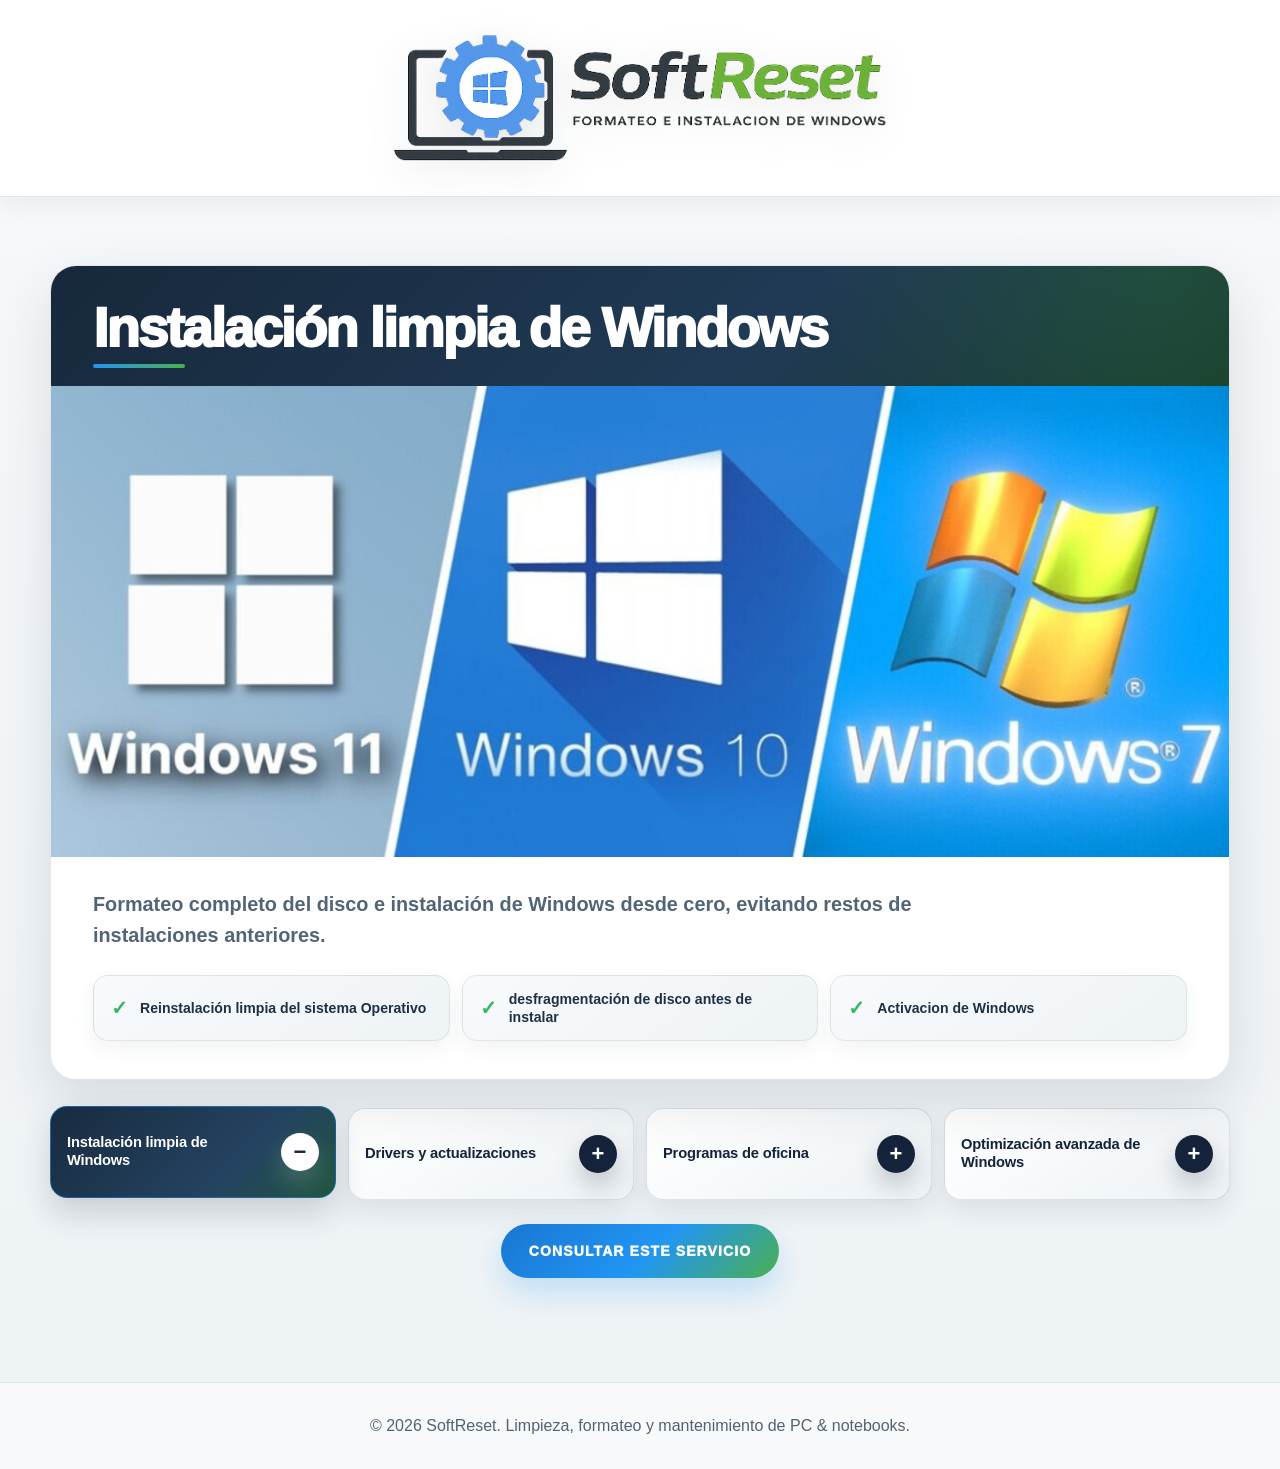
==== commit 16311fd6: "Add files via upload" ====
--- a/formateo-instalacion-windows.html
+++ b/formateo-instalacion-windows.html
@@ -9,9 +9,9 @@
 <link href="css/styles.css" rel="stylesheet"/>
 </head>
 <body class="service-detail-page formateo-page">
-<header class="site-header" id="siteHeader">
+<header class="site-header site-header--horizontal-logo" id="siteHeader">
 <div class="container header-content">
-<a aria-label="Volver al inicio de SoftReset" class="brand brand-logo" href="index.html#inicio">
+<a aria-label="Volver al inicio de SoftReset" class="brand brand-logo brand-logo--horizontal" href="index.html#inicio">
 <img alt="SoftReset - Formateo e instalación de Windows" src="assets/img/softreset-logo-horizontal.png"/>
 </a>
 </div>
--- a/css/styles.css
+++ b/css/styles.css
@@ -8577,3 +8577,169 @@
     font-size: 12px !important;
   }
 }
+
+/* =========================================================
+   V171 — Corrección de ítems recortados en páginas internas
+   Restablece la altura automática que había quedado limitada
+   por reglas mobile anteriores. Aplica a Formateo y Limpieza.
+   ========================================================= */
+body.service-detail-page.formateo-page .format-display {
+  height: auto !important;
+  min-height: 0 !important;
+  max-height: none !important;
+}
+
+body.service-detail-page.formateo-page .format-display-copy {
+  height: auto !important;
+  min-height: 0 !important;
+  max-height: none !important;
+  overflow: visible !important;
+  box-sizing: border-box !important;
+}
+
+body.service-detail-page.formateo-page .format-display ul {
+  height: auto !important;
+  min-height: 0 !important;
+  max-height: none !important;
+  overflow: visible !important;
+  box-sizing: border-box !important;
+}
+
+body.service-detail-page.formateo-page .format-display li {
+  width: 100% !important;
+  max-width: none !important;
+  height: auto !important;
+  max-height: none !important;
+  box-sizing: border-box !important;
+  white-space: normal !important;
+  overflow: visible !important;
+  overflow-wrap: anywhere !important;
+}
+
+@media (max-width: 619px) {
+  body.service-detail-page.formateo-page .format-display {
+    height: auto !important;
+    min-height: 0 !important;
+    max-height: none !important;
+    overflow: hidden !important;
+  }
+
+  body.service-detail-page.formateo-page .format-display-copy {
+    width: 100% !important;
+    max-width: none !important;
+    height: auto !important;
+    min-height: 0 !important;
+    max-height: none !important;
+    padding: 22px 18px 28px !important;
+    overflow: visible !important;
+  }
+
+  body.service-detail-page.formateo-page .format-display ul {
+    display: grid !important;
+    grid-template-columns: 1fr !important;
+    gap: 9px !important;
+    width: 100% !important;
+    max-width: none !important;
+    height: auto !important;
+    min-height: 0 !important;
+    max-height: none !important;
+    margin: 0 !important;
+    overflow: visible !important;
+  }
+
+  body.service-detail-page.formateo-page .format-display li {
+    width: 100% !important;
+    max-width: none !important;
+    min-height: 56px !important;
+    height: auto !important;
+    padding: 12px 14px 12px 42px !important;
+    font-size: 13.5px !important;
+    line-height: 1.3 !important;
+  }
+
+  body.service-detail-page.formateo-page .format-display li::before {
+    left: 15px !important;
+    top: 50% !important;
+    transform: translateY(-50%) !important;
+  }
+}
+
+
+/* =========================================================
+   V172 — Logo idéntico al de index.html en páginas internas
+   ========================================================= */
+body.service-detail-page.formateo-page .site-header.site-header--horizontal-logo {
+  min-height: 176px !important;
+  height: auto !important;
+  padding: 10px 0 !important;
+}
+
+body.service-detail-page.formateo-page .site-header.site-header--horizontal-logo .container,
+body.service-detail-page.formateo-page .site-header.site-header--horizontal-logo .header-content {
+  width: 100% !important;
+  max-width: 1200px !important;
+  min-height: 176px !important;
+  height: 176px !important;
+  margin: 0 auto !important;
+  padding: 0 !important;
+  display: flex !important;
+  align-items: center !important;
+  justify-content: center !important;
+}
+
+body.service-detail-page.formateo-page .site-header .brand-logo--horizontal {
+  width: 100% !important;
+  min-height: 0 !important;
+  padding: 0 18px !important;
+  display: flex !important;
+  align-items: center !important;
+  justify-content: center !important;
+}
+
+body.service-detail-page.formateo-page .site-header .brand-logo--horizontal img {
+  width: min(720px, 92vw) !important;
+  height: auto !important;
+  max-width: 100% !important;
+  max-height: 150px !important;
+  object-fit: contain !important;
+  transform: none !important;
+  filter: drop-shadow(0 8px 18px rgba(23, 33, 43, .10)) !important;
+}
+
+@media (max-width: 760px) {
+  body.service-detail-page.formateo-page .site-header.site-header--horizontal-logo {
+    min-height: 128px !important;
+    padding: 6px 0 8px !important;
+  }
+
+  body.service-detail-page.formateo-page .site-header.site-header--horizontal-logo .container,
+  body.service-detail-page.formateo-page .site-header.site-header--horizontal-logo .header-content {
+    min-height: 128px !important;
+    height: 128px !important;
+    padding: 0 !important;
+  }
+
+  body.service-detail-page.formateo-page .site-header .brand-logo--horizontal {
+    padding: 0 10px !important;
+  }
+
+  body.service-detail-page.formateo-page .site-header .brand-logo--horizontal img {
+    width: min(94vw, 560px) !important;
+    height: auto !important;
+    max-height: 112px !important;
+  }
+}
+
+@media (max-width: 420px) {
+  body.service-detail-page.formateo-page .site-header.site-header--horizontal-logo,
+  body.service-detail-page.formateo-page .site-header.site-header--horizontal-logo .container,
+  body.service-detail-page.formateo-page .site-header.site-header--horizontal-logo .header-content {
+    min-height: 116px !important;
+    height: 116px !important;
+  }
+
+  body.service-detail-page.formateo-page .site-header .brand-logo--horizontal img {
+    width: 96vw !important;
+    max-height: 102px !important;
+  }
+}
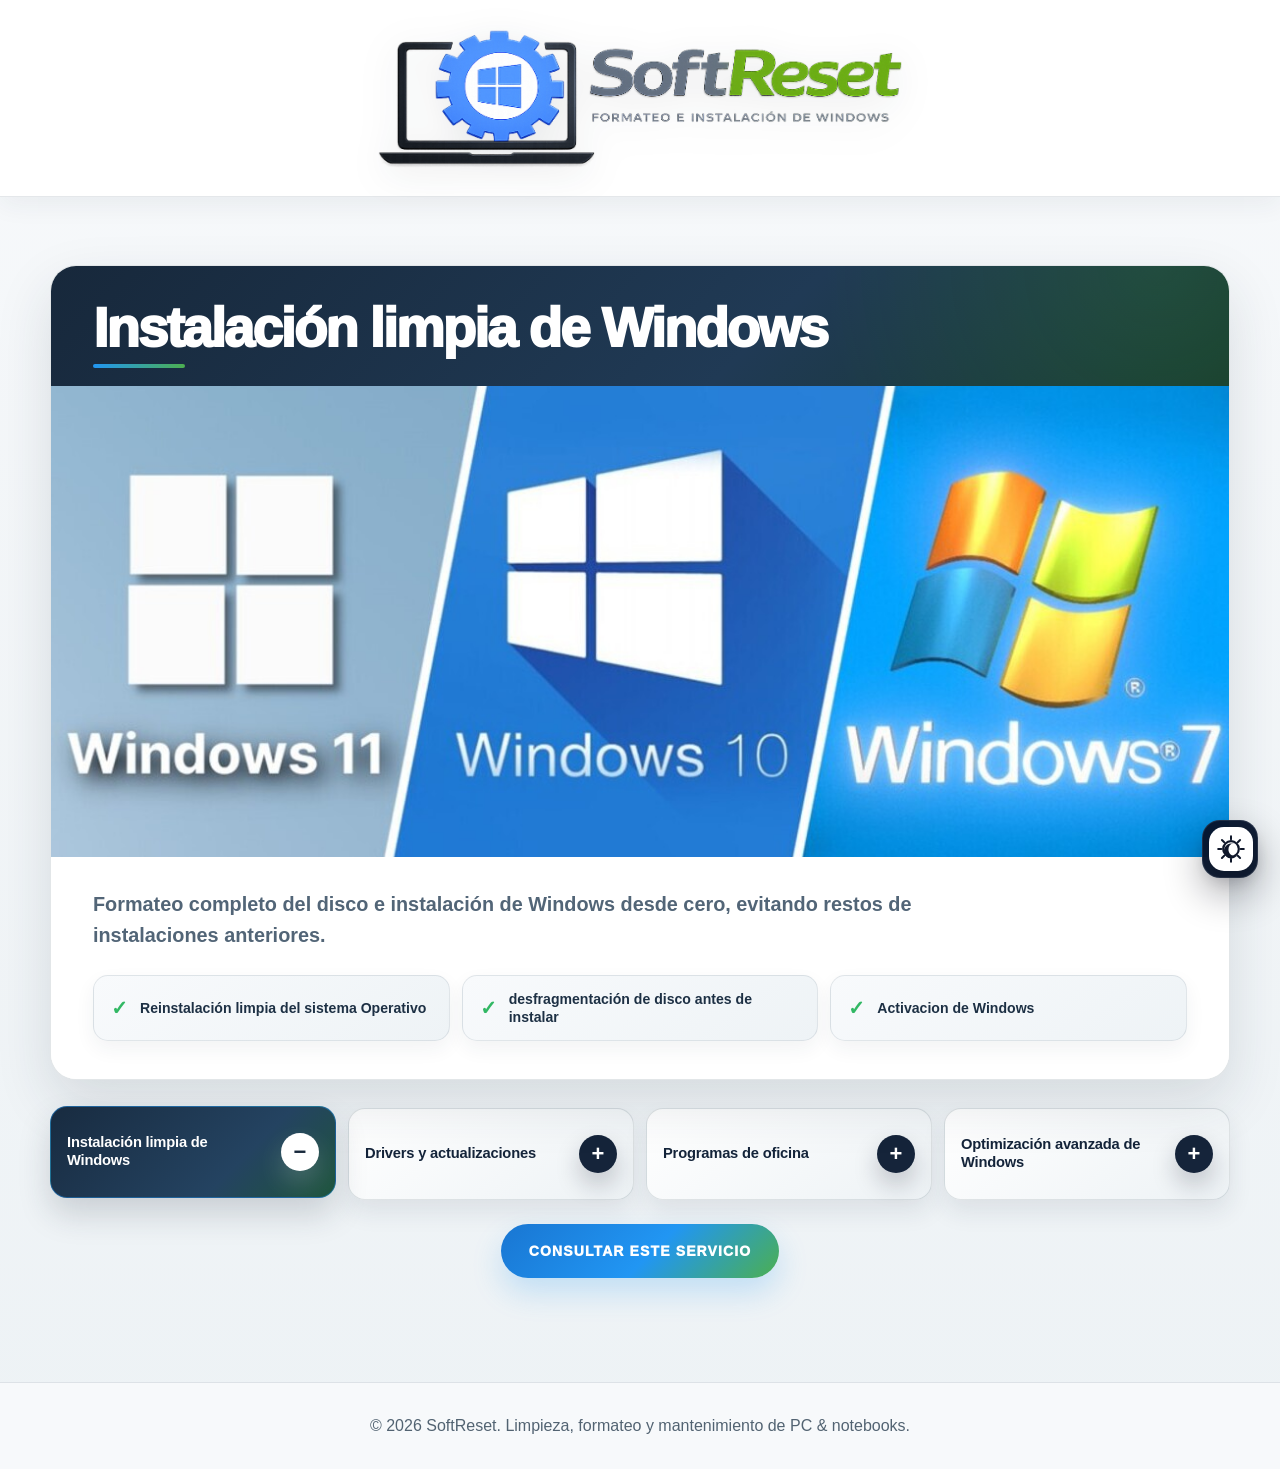
==== commit 93869694: "Add files via upload" ====
--- a/formateo-instalacion-windows.html
+++ b/formateo-instalacion-windows.html
@@ -3,10 +3,10 @@
 <html lang="es">
 <head>
 <meta charset="utf-8"/>
-<meta content="width=device-width, initial-scale=1.0" name="viewport"/>
+<meta content="light dark" name="color-scheme"/><meta content="#f5f7fb" id="themeColorMeta" name="theme-color"/><meta content="width=device-width, initial-scale=1.0" name="viewport"/>
 <meta content="Formateo + Instalación de Windows - SoftReset" name="description"/>
 <title>Formateo + Instalación de Windows | SoftReset</title>
-<link href="css/styles.css" rel="stylesheet"/>
+<script id="initialThemeScript">(function(){try{var t=localStorage.getItem('softreset-theme');document.documentElement.dataset.theme=t==='dark'?'dark':'light';}catch(e){document.documentElement.dataset.theme='light';}})();</script><link href="css/styles.css" rel="stylesheet"/>
 </head>
 <body class="service-detail-page formateo-page">
 <header class="site-header site-header--horizontal-logo" id="siteHeader">
@@ -54,7 +54,23 @@
 </div>
 </section>
 </main>
-<footer class="service-detail-footer">
+<nav aria-label="Navegación rápida" class="mobile-bottom-bar">
+<div class="mobile-bottom-links">
+<a href="index.html#servicios">Servicios</a>
+<a href="index.html#planes">Planes</a>
+<a href="index.html#contacto">Contacto</a>
+</div>
+<button aria-label="Activar modo oscuro" aria-pressed="false" class="theme-toggle" title="Cambiar tema" type="button">
+<svg aria-hidden="true" class="theme-toggle-icon" focusable="false" viewbox="0 0 48 48">
+<circle cx="24" cy="24" fill="none" r="12.5" stroke="currentColor" stroke-width="3.5"></circle>
+<path d="M27.5 14.5c-4.4 1.3-7.6 5.4-7.6 10.2 0 5.9 4.8 10.7 10.7 10.7 1.1 0 2.2-.2 3.2-.5-2.2 2.5-5.4 4.1-9 4.1-6.6 0-12-5.4-12-12 0-6.2 4.7-11.3 10.8-11.9 1.4-.2 2.7 0 3.9.4Z" fill="currentColor"></path>
+<g fill="none" stroke="currentColor" stroke-linecap="round" stroke-width="3.2">
+<path d="M24 3.5v5"></path><path d="M24 39.5v5"></path><path d="M3.5 24h5"></path><path d="M39.5 24h5"></path>
+<path d="m9.5 9.5 3.6 3.6"></path><path d="m34.9 34.9 3.6 3.6"></path><path d="m38.5 9.5-3.6 3.6"></path><path d="m13.1 34.9-3.6 3.6"></path>
+</g>
+</svg>
+</button>
+</nav><footer class="service-detail-footer">
 <div class="container">
 <p>© 2026 SoftReset. Limpieza, formateo y mantenimiento de PC &amp; notebooks.</p>
 </div>
--- a/css/styles.css
+++ b/css/styles.css
@@ -8743,3 +8743,625 @@
     max-height: 102px !important;
   }
 }
+
+/* =========================================================
+   V173 — Fondo blanco fijo detrás del logo
+   Evita que navegadores o modos oscuros automaticen ese sector.
+   Solo afecta el encabezado del logo; el resto del sitio queda igual.
+   ========================================================= */
+.site-header.site-header--horizontal-logo,
+.site-header.site-header--horizontal-logo > .container,
+.site-header.site-header--horizontal-logo .header-content,
+.site-header.site-header--horizontal-logo .brand-logo--horizontal {
+  background-color: #ffffff !important;
+  background-image: none !important;
+  color-scheme: only light !important;
+  forced-color-adjust: none !important;
+}
+
+.site-header.site-header--horizontal-logo {
+  isolation: isolate !important;
+  box-shadow: 0 1px 0 rgba(25, 118, 210, .14) !important;
+}
+
+.site-header.site-header--horizontal-logo::before,
+.site-header.site-header--horizontal-logo::after,
+.site-header.site-header--horizontal-logo .header-content::before,
+.site-header.site-header--horizontal-logo .header-content::after {
+  background: #ffffff !important;
+  background-image: none !important;
+}
+
+.site-header.site-header--horizontal-logo .brand-logo--horizontal img {
+  background: transparent !important;
+  mix-blend-mode: normal !important;
+  opacity: 1 !important;
+}
+
+@media (prefers-color-scheme: dark) {
+  .site-header.site-header--horizontal-logo,
+  .site-header.site-header--horizontal-logo > .container,
+  .site-header.site-header--horizontal-logo .header-content,
+  .site-header.site-header--horizontal-logo .brand-logo--horizontal {
+    background-color: #ffffff !important;
+    background-image: none !important;
+    color-scheme: only light !important;
+  }
+}
+
+/* =========================================================
+   V174 — Selector claro/oscuro integrado a la barra flotante
+   ========================================================= */
+html {
+  background: #f5f7fb;
+}
+
+html[data-theme="light"] {
+  color-scheme: only light;
+  background: #f5f7fb;
+}
+
+html[data-theme="dark"] {
+  color-scheme: dark;
+  --bg: #1d2226;
+  --dark: #0d0f11;
+  --dark-soft: #202427;
+  --text: #eef2f8;
+  --muted: #aeb7c7;
+  --card: #111315;
+  --line: #343a40;
+  --shadow: 0 18px 48px rgba(0, 0, 0, .34);
+  background: #1d2226;
+}
+
+html[data-theme="light"] body,
+html[data-theme="light"] input,
+html[data-theme="light"] select,
+html[data-theme="light"] textarea,
+html[data-theme="light"] button {
+  color-scheme: only light;
+}
+
+body,
+.site-header,
+.hero-clean,
+.hero-panel,
+.arc-services-section,
+.arc-service-card,
+#planes,
+.plan-card,
+.location-section,
+.location-delivery-card,
+.location-copy,
+#contacto,
+.contact-info,
+.contact-form,
+.service-detail-page,
+.format-display,
+.format-display-title,
+.format-display-copy,
+.format-feature-button,
+footer {
+  transition: background-color .28s ease, background .28s ease, color .28s ease, border-color .28s ease, box-shadow .28s ease;
+}
+
+/* Barra flotante: enlaces compactos + selector al extremo derecho */
+.mobile-bottom-bar {
+  left: 14px !important;
+  right: 14px !important;
+  bottom: 12px !important;
+  width: auto !important;
+  max-width: 520px !important;
+  margin-inline: auto !important;
+  padding: 6px !important;
+  display: flex !important;
+  align-items: center !important;
+  gap: 4px !important;
+  overflow: visible !important;
+  border-radius: 22px !important;
+  background: rgba(8, 20, 44, .96) !important;
+  border: 1px solid rgba(255,255,255,.10) !important;
+  box-shadow: 0 16px 38px rgba(2, 8, 23, .32) !important;
+  backdrop-filter: blur(16px) !important;
+}
+
+.mobile-bottom-links {
+  min-width: 0;
+  flex: 1 1 auto;
+  display: grid;
+  grid-template-columns: repeat(3, minmax(0, 1fr));
+  align-items: center;
+}
+
+.mobile-bottom-bar a {
+  min-width: 0 !important;
+  padding: 11px 5px !important;
+  color: #ffffff !important;
+  border-radius: 14px !important;
+  font-size: 12.5px !important;
+  line-height: 1 !important;
+  white-space: nowrap !important;
+}
+
+.mobile-bottom-bar a:hover,
+.mobile-bottom-bar a:focus-visible {
+  background: rgba(33,150,243,.15) !important;
+}
+
+.theme-toggle {
+  position: relative;
+  flex: 0 0 44px;
+  width: 44px;
+  height: 44px;
+  display: grid;
+  place-items: center;
+  padding: 0;
+  border: 0;
+  border-radius: 15px;
+  cursor: pointer;
+  color: #0f172a;
+  background: #ffffff;
+  box-shadow: 0 7px 18px rgba(0,0,0,.22);
+  -webkit-tap-highlight-color: transparent;
+  transition: transform .2s ease, color .25s ease, background .25s ease, box-shadow .25s ease;
+}
+
+.theme-toggle:hover,
+.theme-toggle:focus-visible {
+  transform: translateY(-1px) rotate(4deg);
+  outline: 2px solid rgba(33,150,243,.72);
+  outline-offset: 2px;
+}
+
+.theme-toggle-icon {
+  width: 30px;
+  height: 30px;
+  display: block;
+  overflow: visible;
+  transition: transform .35s ease;
+}
+
+html[data-theme="dark"] .theme-toggle {
+  color: #ffffff;
+  background: #1e293b;
+  box-shadow: 0 7px 20px rgba(0,0,0,.42), inset 0 0 0 1px rgba(255,255,255,.08);
+}
+
+html[data-theme="dark"] .theme-toggle-icon {
+  transform: rotate(180deg);
+}
+
+/* En escritorio se mantiene el mismo único botón, sin duplicarlo. */
+@media (min-width: 620px) {
+  .mobile-bottom-bar {
+    left: auto !important;
+    right: 22px !important;
+    bottom: 22px !important;
+    width: 56px !important;
+    max-width: 56px !important;
+    padding: 6px !important;
+    border-radius: 18px !important;
+  }
+
+  .mobile-bottom-links {
+    display: none !important;
+  }
+
+  .theme-toggle {
+    flex-basis: 44px;
+  }
+}
+
+/* MODO CLARO: se conserva el diseño actual y se evita el oscurecimiento automático. */
+html[data-theme="light"] body {
+  background-color: #edf1f4 !important;
+  color: #17212b !important;
+  forced-color-adjust: none;
+}
+
+html[data-theme="light"] .site-header.site-header--horizontal-logo,
+html[data-theme="light"] .site-header.site-header--horizontal-logo > .container,
+html[data-theme="light"] .site-header.site-header--horizontal-logo .header-content,
+html[data-theme="light"] .site-header.site-header--horizontal-logo .brand-logo--horizontal {
+  background-color: #ffffff !important;
+  background-image: none !important;
+  color-scheme: only light !important;
+  forced-color-adjust: none !important;
+}
+
+html[data-theme="light"] .site-header .brand-logo--horizontal img {
+  content: url("../assets/img/softreset-logo-horizontal.png") !important;
+}
+
+/* MODO OSCURO GENERAL */
+html[data-theme="dark"] body {
+  background: #1d2226 !important;
+  color: #eef2f8 !important;
+}
+
+html[data-theme="dark"] .site-header.site-header--horizontal-logo,
+html[data-theme="dark"] .site-header.site-header--horizontal-logo > .container,
+html[data-theme="dark"] .site-header.site-header--horizontal-logo .header-content,
+html[data-theme="dark"] .site-header.site-header--horizontal-logo .brand-logo--horizontal {
+  background: #1b1d1f !important;
+  background-image: none !important;
+  border-color: rgba(255,255,255,.07) !important;
+  box-shadow: none !important;
+  color-scheme: dark !important;
+}
+
+html[data-theme="dark"] .site-header .brand-logo--horizontal img {
+  content: url("../assets/img/softreset-logo-horizontal-dark.png") !important;
+  filter: drop-shadow(0 10px 24px rgba(0,0,0,.30)) !important;
+}
+
+html[data-theme="dark"] .hero-clean,
+html[data-theme="dark"] .hero {
+  background:
+    radial-gradient(circle at 12% 10%, rgba(33,150,243,.10), transparent 32%),
+    radial-gradient(circle at 88% 8%, rgba(76,175,80,.09), transparent 30%),
+    linear-gradient(180deg, #202427 0%, #1b2023 100%) !important;
+  color: #eef2f8 !important;
+}
+
+html[data-theme="dark"] .hero-panel,
+html[data-theme="dark"] .hero-panel--formateo {
+  background: linear-gradient(145deg, #101214 0%, #171a1d 100%) !important;
+  border-color: rgba(255,255,255,.10) !important;
+  box-shadow: 0 24px 64px rgba(0,0,0,.34) !important;
+}
+
+html[data-theme="dark"] .hero-copy,
+html[data-theme="dark"] .hero-copy h1,
+html[data-theme="dark"] .hero-panel--formateo .hero-copy h1,
+html[data-theme="dark"] .hero-summary strong {
+  color: #eef2f8 !important;
+}
+
+html[data-theme="dark"] .hero-copy p,
+html[data-theme="dark"] .hero-panel--formateo .hero-copy p,
+html[data-theme="dark"] .hero-summary small {
+  color: #aeb7c7 !important;
+}
+
+html[data-theme="dark"] .hero-panel--formateo .hero-service-label,
+html[data-theme="dark"] .badge {
+  color: #9bcdf6 !important;
+  background: rgba(33,150,243,.10) !important;
+  border-color: rgba(92,174,239,.44) !important;
+}
+
+html[data-theme="dark"] .hero-summary--compact > div,
+html[data-theme="dark"] .hero-summary div {
+  background: #0d0f11 !important;
+  border-color: rgba(255,255,255,.08) !important;
+  box-shadow: 0 12px 28px rgba(0,0,0,.24) !important;
+}
+
+html[data-theme="dark"] .hero-summary-icon {
+  color: #44c879 !important;
+  background: rgba(45,174,98,.14) !important;
+}
+
+html[data-theme="dark"] .hero-primary-cta,
+html[data-theme="dark"] .btn-primary,
+html[data-theme="dark"] .format-whatsapp-link {
+  color: #ffffff !important;
+  background: linear-gradient(135deg, #2196f3 0%, #35aacf 48%, #4caf65 100%) !important;
+  box-shadow: 0 16px 34px rgba(27,136,214,.24) !important;
+}
+
+/* Especialidades */
+html[data-theme="dark"] #servicios.arc-services-section {
+  background:
+    radial-gradient(circle at 8% 8%, rgba(33,150,243,.08), transparent 28%),
+    radial-gradient(circle at 92% 6%, rgba(76,175,80,.07), transparent 30%),
+    linear-gradient(180deg, #1e2326 0%, #1a1f22 100%) !important;
+}
+
+html[data-theme="dark"] #servicios .arc-section-title span {
+  color: #9bcdf6 !important;
+  background: rgba(25,46,65,.74) !important;
+  border-color: rgba(111,172,219,.48) !important;
+  box-shadow: none !important;
+}
+
+html[data-theme="dark"] #servicios .arc-service-card {
+  background: linear-gradient(150deg, #162538 0%, #1a2b3e 62%, #122230 100%) !important;
+  border-color: rgba(71,147,207,.24) !important;
+  box-shadow: 0 22px 54px rgba(0,0,0,.32) !important;
+}
+
+html[data-theme="dark"] #servicios .arc-service-card::before {
+  background: linear-gradient(90deg, rgba(16,29,44,.98), rgba(20,35,52,.90) 48%, rgba(15,29,43,.38) 100%) !important;
+}
+
+html[data-theme="dark"] #servicios .arc-service-content h3,
+html[data-theme="dark"] #servicios .arc-service-link {
+  color: #f5f7fb !important;
+}
+
+html[data-theme="dark"] #servicios .arc-service-content p {
+  color: #c4ceda !important;
+}
+
+html[data-theme="dark"] #servicios .service-quick-benefits li {
+  color: #e7edf5 !important;
+  background: rgba(5,10,16,.55) !important;
+  border-color: rgba(255,255,255,.08) !important;
+}
+
+/* Planes */
+html[data-theme="dark"] #planes {
+  background:
+    radial-gradient(circle at 12% 8%, rgba(249,115,22,.10), transparent 30%),
+    radial-gradient(circle at 88% 6%, rgba(154,52,18,.12), transparent 28%),
+    linear-gradient(180deg, #24211f 0%, #1d1c1b 100%) !important;
+  border-color: rgba(249,115,22,.14) !important;
+}
+
+html[data-theme="dark"] #planes .plan-card {
+  color: #eef2f8 !important;
+  background: linear-gradient(145deg, #11100f 0%, #181513 100%) !important;
+  border-color: rgba(249,115,22,.28) !important;
+  box-shadow: 0 18px 46px rgba(0,0,0,.32) !important;
+}
+
+html[data-theme="dark"] #planes .plan-card h3,
+html[data-theme="dark"] #planes .plan-card strong,
+html[data-theme="dark"] #planes .plan-card .plan-head h3 {
+  color: #ffffff !important;
+}
+
+html[data-theme="dark"] #planes .plan-desc,
+html[data-theme="dark"] #planes .plan-card li {
+  color: #aeb7c7 !important;
+}
+
+html[data-theme="dark"] #planes .price,
+html[data-theme="dark"] #planes .plan-card li::before {
+  color: #f97316 !important;
+}
+
+html[data-theme="dark"] #planes .prices-note {
+  color: #d2a786 !important;
+  background: rgba(30,23,19,.86) !important;
+  border-color: rgba(249,115,22,.18) !important;
+}
+
+html[data-theme="dark"] #planes .btn-secondary {
+  color: #f7d5bd !important;
+  border-color: rgba(249,115,22,.38) !important;
+  background: rgba(249,115,22,.06) !important;
+}
+
+/* Retiro + Ubicación */
+html[data-theme="dark"] #ubicacion.location-section {
+  background: #1d2226 !important;
+}
+
+html[data-theme="dark"] #ubicacion .location-delivery-card,
+html[data-theme="dark"] #ubicacion .location-card,
+html[data-theme="dark"] #ubicacion .location-info {
+  background: #111315 !important;
+  border-color: rgba(255,255,255,.08) !important;
+  box-shadow: 0 20px 50px rgba(0,0,0,.28) !important;
+}
+
+html[data-theme="dark"] #ubicacion .delivery-mini {
+  background: linear-gradient(135deg, #173146 0%, #18384a 56%, #123929 100%) !important;
+  border-color: rgba(76,175,80,.30) !important;
+}
+
+html[data-theme="dark"] #ubicacion .location-copy {
+  background: #111315 !important;
+}
+
+html[data-theme="dark"] #ubicacion .location-copy h2 {
+  color: #eef2f8 !important;
+}
+
+html[data-theme="dark"] #ubicacion .location-copy p {
+  color: #aeb7c7 !important;
+}
+
+html[data-theme="dark"] #ubicacion .location-copy .badge {
+  color: #66d38b !important;
+  background: rgba(45,174,98,.13) !important;
+  border-color: rgba(76,175,80,.28) !important;
+}
+
+html[data-theme="dark"] #ubicacion .map-frame {
+  border-color: rgba(255,255,255,.08) !important;
+  background: #111315 !important;
+}
+
+html[data-theme="dark"] #ubicacion .map-frame iframe {
+  filter: brightness(.78) contrast(.94) saturate(.82) !important;
+}
+
+/* Contacto */
+html[data-theme="dark"] #contacto {
+  background: #202427 !important;
+}
+
+html[data-theme="dark"] .contact-info,
+html[data-theme="dark"] .contact-form {
+  color: #eef2f8 !important;
+  background: #0f1011 !important;
+  border-color: rgba(255,255,255,.10) !important;
+  box-shadow: 0 20px 50px rgba(0,0,0,.28) !important;
+}
+
+html[data-theme="dark"] .contact-info h2,
+html[data-theme="dark"] .contact-form label {
+  color: #eef2f8 !important;
+}
+
+html[data-theme="dark"] .contact-info p,
+html[data-theme="dark"] .promo-help {
+  color: #aeb7c7 !important;
+}
+
+html[data-theme="dark"] .contact-form input,
+html[data-theme="dark"] .contact-form select,
+html[data-theme="dark"] .contact-form textarea {
+  color: #eef2f8 !important;
+  background: #202225 !important;
+  border-color: #3a3d42 !important;
+  caret-color: #66b7f1 !important;
+}
+
+html[data-theme="dark"] .contact-form input::placeholder,
+html[data-theme="dark"] .contact-form textarea::placeholder {
+  color: #8993a2 !important;
+}
+
+html[data-theme="dark"] .contact-form select option,
+html[data-theme="dark"] .contact-form select optgroup {
+  color: #eef2f8 !important;
+  background: #202225 !important;
+}
+
+html[data-theme="dark"] footer,
+html[data-theme="dark"] .service-detail-footer {
+  color: #aeb7c7 !important;
+  background: #1b1d1f !important;
+  border-top-color: rgba(255,255,255,.07) !important;
+}
+
+/* Páginas internas */
+html[data-theme="dark"] body.service-detail-page.formateo-page,
+html[data-theme="dark"] body.service-detail-page.limpieza-page {
+  color: #eef2f8 !important;
+  background: linear-gradient(180deg, #202427 0%, #1b2023 100%) !important;
+}
+
+html[data-theme="dark"] body.service-detail-page.formateo-page .service-detail-main,
+html[data-theme="dark"] body.service-detail-page.formateo-page .format-showcase-section {
+  background: transparent !important;
+}
+
+html[data-theme="dark"] body.service-detail-page.formateo-page .format-display {
+  background: #0f1011 !important;
+  border-color: rgba(255,255,255,.09) !important;
+  box-shadow: 0 22px 58px rgba(0,0,0,.34) !important;
+}
+
+html[data-theme="dark"] body.service-detail-page.formateo-page .format-display-title {
+  background:
+    radial-gradient(circle at 94% 0%, rgba(76,175,80,.18), transparent 30%),
+    linear-gradient(135deg, #17324b 0%, #1a3d57 58%, #143d2c 100%) !important;
+}
+
+html[data-theme="dark"] body.service-detail-page.formateo-page .format-display h3 {
+  color: #ffffff !important;
+}
+
+html[data-theme="dark"] body.service-detail-page.formateo-page .format-display-media {
+  background: #151719 !important;
+}
+
+html[data-theme="dark"] body.service-detail-page.formateo-page .format-display-media img {
+  opacity: .88 !important;
+}
+
+html[data-theme="dark"] body.service-detail-page.formateo-page .format-display-copy {
+  background: #0f1011 !important;
+}
+
+html[data-theme="dark"] body.service-detail-page.formateo-page .format-display p {
+  color: #aeb7c7 !important;
+}
+
+html[data-theme="dark"] body.service-detail-page.formateo-page .format-display li {
+  color: #eef2f8 !important;
+  background: #202427 !important;
+  border-color: rgba(255,255,255,.07) !important;
+  box-shadow: none !important;
+}
+
+html[data-theme="dark"] body.service-detail-page.formateo-page .format-display li::before {
+  color: #20a85d !important;
+}
+
+html[data-theme="dark"] body.service-detail-page.formateo-page .format-controls-zone .format-feature-button,
+html[data-theme="dark"] body.service-detail-page.formateo-page .format-feature-button {
+  color: #eef2f8 !important;
+  background: linear-gradient(145deg, #111315 0%, #1a1d20 100%) !important;
+  border-color: rgba(255,255,255,.07) !important;
+  box-shadow: 0 12px 28px rgba(0,0,0,.22) !important;
+}
+
+html[data-theme="dark"] body.service-detail-page.formateo-page .format-controls-zone .format-feature-button:hover,
+html[data-theme="dark"] body.service-detail-page.formateo-page .format-controls-zone .format-feature-button.active,
+html[data-theme="dark"] body.service-detail-page.formateo-page .format-feature-button:hover,
+html[data-theme="dark"] body.service-detail-page.formateo-page .format-feature-button.active {
+  color: #ffffff !important;
+  background: linear-gradient(135deg, #183550 0%, #174760 58%, #16543b 100%) !important;
+  border-color: rgba(33,150,243,.45) !important;
+}
+
+html[data-theme="dark"] body.service-detail-page.formateo-page .format-feature-button strong {
+  color: #ffffff !important;
+  background: #0b1b35 !important;
+}
+
+html[data-theme="dark"] body.service-detail-page.formateo-page .format-feature-button.active strong,
+html[data-theme="dark"] body.service-detail-page.formateo-page .format-feature-button:hover strong {
+  color: #111315 !important;
+  background: #ffffff !important;
+}
+
+@media (max-width: 619px) {
+  html[data-theme="dark"] #ubicacion .location-delivery-card,
+  html[data-theme="dark"] #ubicacion .location-card,
+  html[data-theme="dark"] #ubicacion .location-info {
+    box-shadow: none !important;
+  }
+
+  html[data-theme="dark"] #ubicacion .location-copy {
+    background: #111315 !important;
+  }
+
+  html[data-theme="dark"] body.service-detail-page.formateo-page .format-display,
+  html[data-theme="dark"] body.service-detail-page.formateo-page .format-controls-zone {
+    background: transparent !important;
+  }
+}
+
+@media (prefers-reduced-motion: reduce) {
+  .theme-toggle,
+  .theme-toggle-icon,
+  body,
+  .site-header,
+  .hero-clean,
+  .hero-panel,
+  .arc-services-section,
+  .arc-service-card,
+  #planes,
+  .plan-card,
+  .location-section,
+  .contact-form,
+  .format-display,
+  .format-feature-button {
+    transition: none !important;
+  }
+}
+
+/* Espacio de seguridad para que la barra no tape el contenido en celulares. */
+@media (max-width: 619px) {
+  body,
+  body.service-detail-page {
+    padding-bottom: calc(82px + env(safe-area-inset-bottom, 0px)) !important;
+  }
+
+  .mobile-bottom-bar {
+    bottom: calc(10px + env(safe-area-inset-bottom, 0px)) !important;
+  }
+
+  footer,
+  .service-detail-footer {
+    padding-bottom: calc(102px + env(safe-area-inset-bottom, 0px)) !important;
+  }
+}
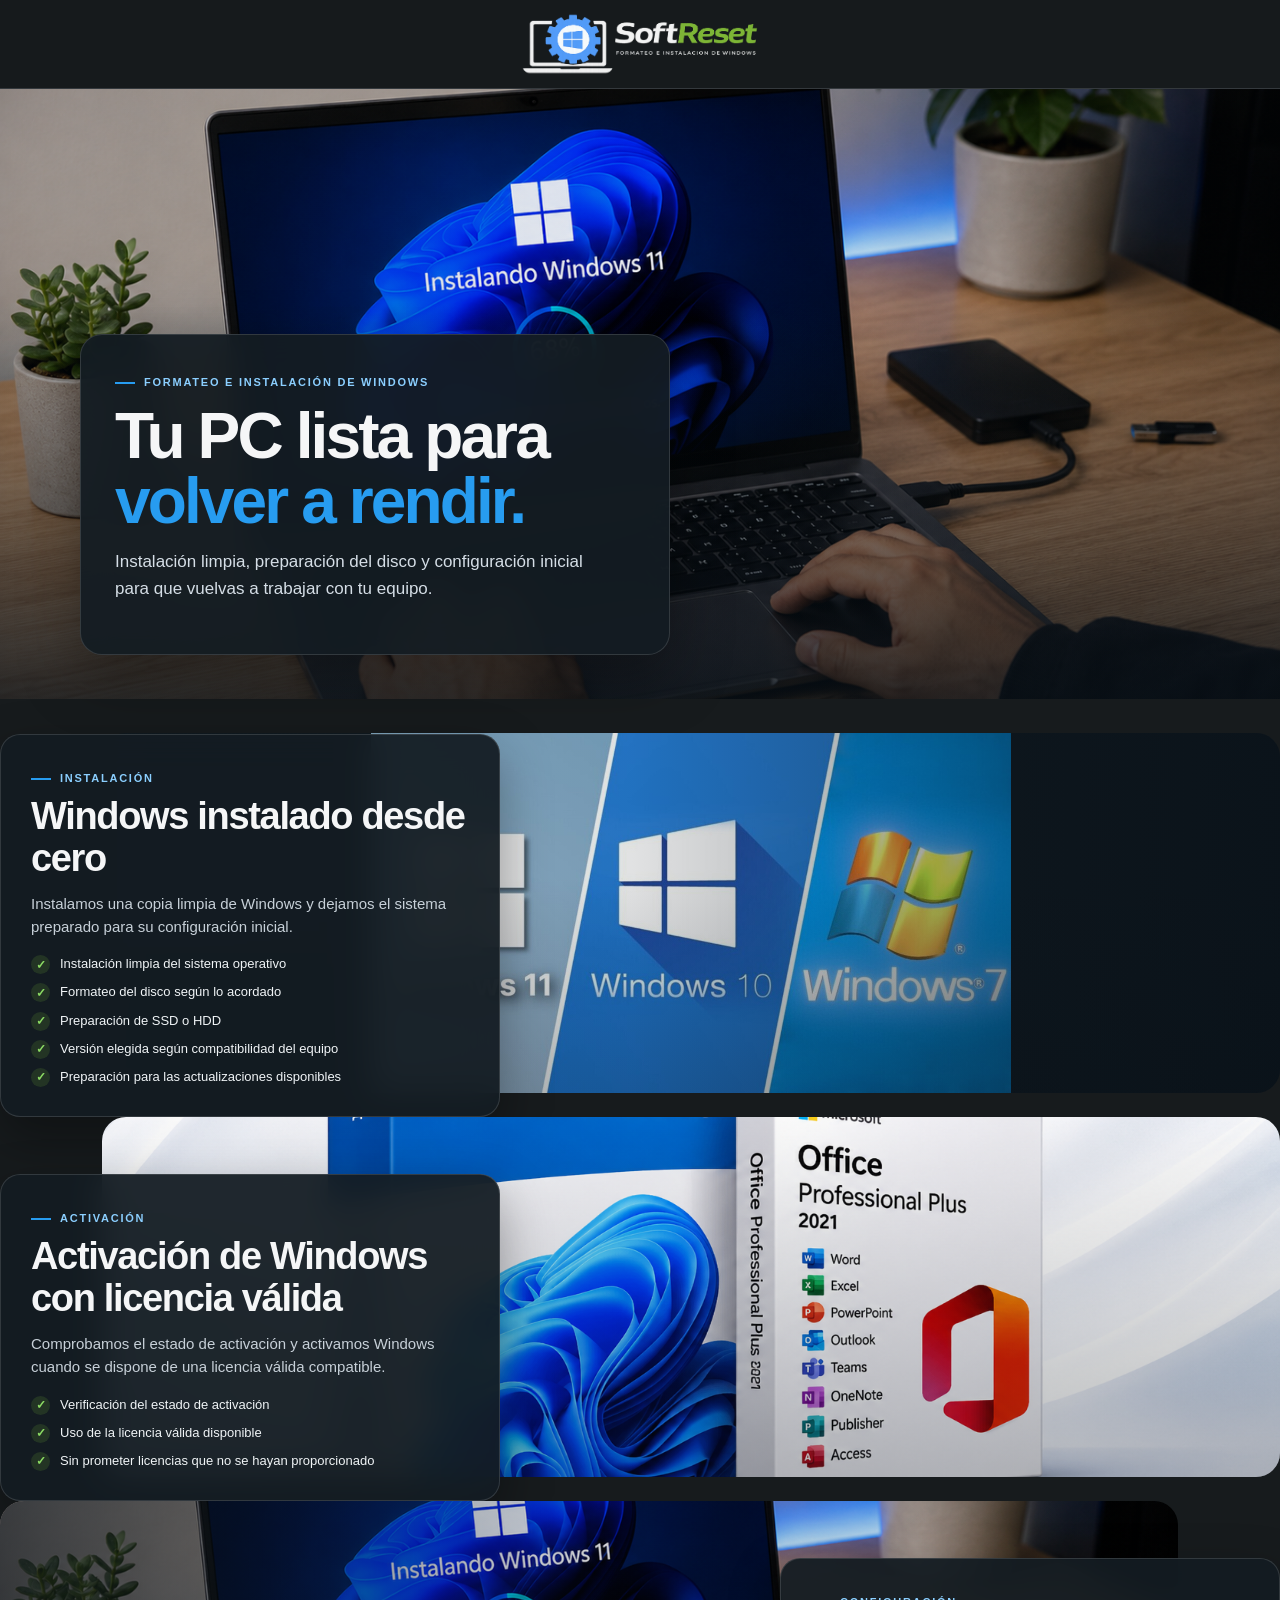
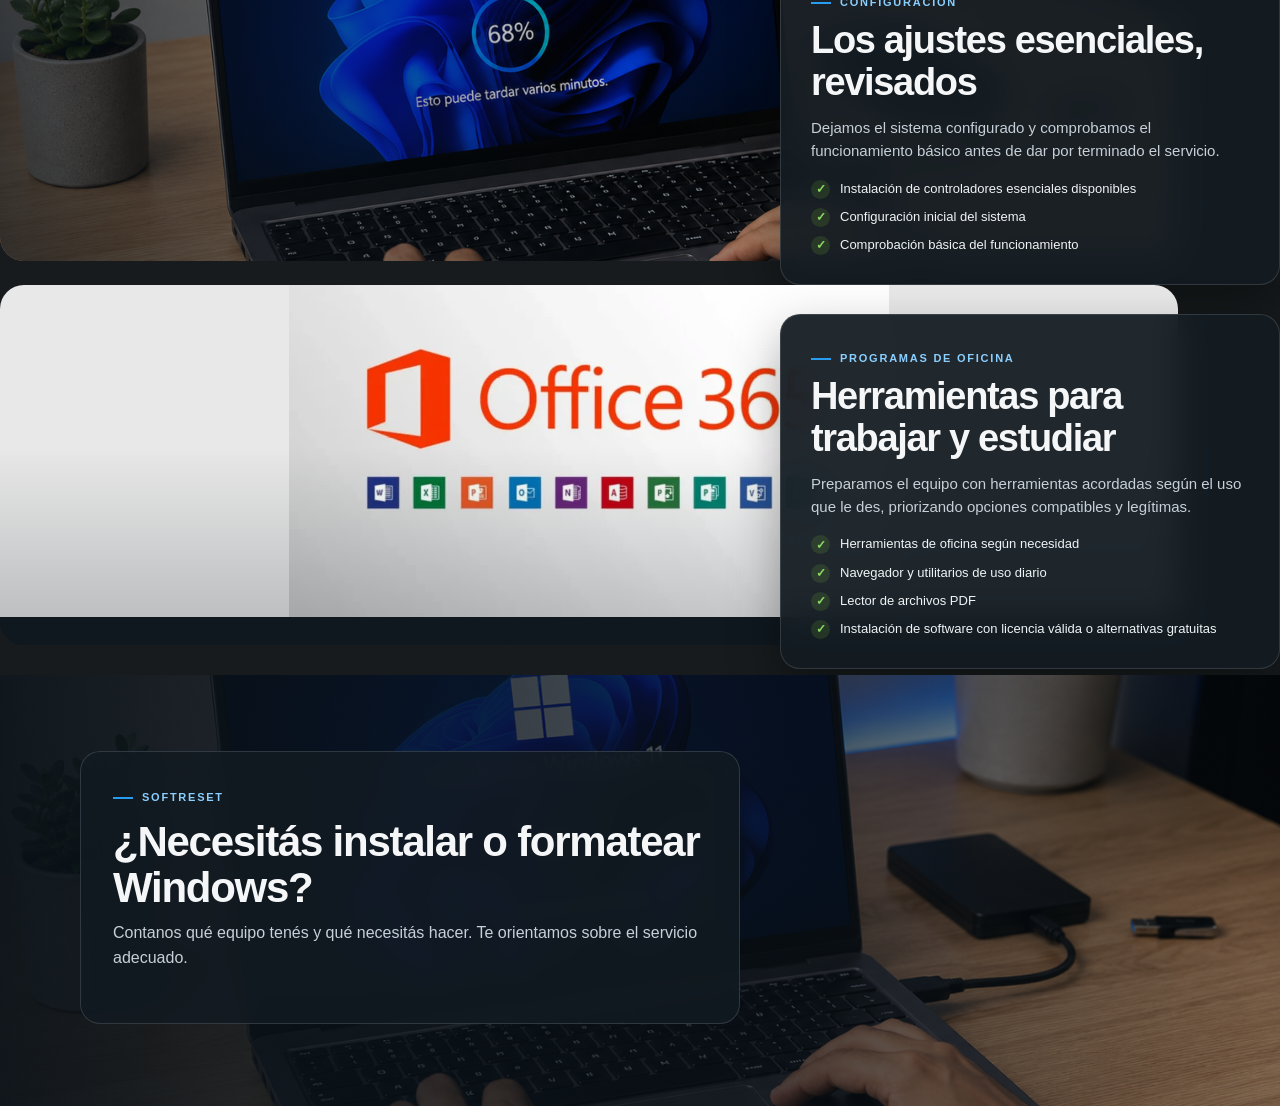
==== commit 39dc76cb: "Add files via upload" ====
--- a/formateo-instalacion-windows.html
+++ b/formateo-instalacion-windows.html
@@ -1,80 +1,62 @@
 <!DOCTYPE html>
-
 <html lang="es">
 <head>
-<meta charset="utf-8"/>
-<meta content="light dark" name="color-scheme"/><meta content="#f5f7fb" id="themeColorMeta" name="theme-color"/><meta content="width=device-width, initial-scale=1.0" name="viewport"/>
-<meta content="Formateo + Instalación de Windows - SoftReset" name="description"/>
-<title>Formateo + Instalación de Windows | SoftReset</title>
-<script id="initialThemeScript">(function(){try{var t=localStorage.getItem('softreset-theme');document.documentElement.dataset.theme=t==='dark'?'dark':'light';}catch(e){document.documentElement.dataset.theme='light';}})();</script><link href="css/styles.css" rel="stylesheet"/>
+<meta charset="UTF-8">
+<meta name="viewport" content="width=device-width, initial-scale=1">
+<meta name="theme-color" content="#171b1d">
+<meta name="description" content="Instalación, formateo y configuración inicial de Windows. SoftReset.">
+<title>Instalación y formateo de Windows | SoftReset</title>
+<style>
+:root{--bg:#171b1d;--surface:#20282e;--surface-glass:rgba(20,28,34,.94);--text:#f5f6f7;--muted:#c7d0d8;--blue:#279cf0;--green:#78b936;--line:rgba(220,235,245,.15);--max:1120px}
+*{box-sizing:border-box}html{scroll-behavior:smooth;scroll-padding-top:82px}body{margin:0;background:var(--bg);color:var(--text);font-family:Inter,"Segoe UI",Arial,sans-serif;line-height:1.55}a{color:inherit;text-decoration:none}.wrap{width:min(var(--max),calc(100% - 48px));margin-inline:auto}
+.header{position:sticky;top:0;z-index:20;background:rgba(23,27,29,.94);backdrop-filter:blur(14px);border-bottom:1px solid var(--line)}.nav{height:88px;display:flex;align-items:center;justify-content:center;gap:18px}.logo{display:flex;align-items:center;justify-content:center}.logo img{display:block;width:270px;max-height:68px;object-fit:contain}.button{display:inline-flex;align-items:center;justify-content:center;gap:10px;padding:12px 22px;border-radius:999px;background:linear-gradient(105deg,#249cf2,#40ae79);font-weight:750;color:#fff;transition:filter .2s,transform .2s}.button:hover{filter:brightness(1.08);transform:translateY(-1px)}
+.hero{position:relative;min-height:610px;display:flex;align-items:flex-end;padding:70px 0 64px;isolation:isolate;background:#101820 url('assets/img/configuracion-inicial-equipo.png') center 43%/cover no-repeat}.hero:before{content:"";position:absolute;inset:0;z-index:-1;background:linear-gradient(90deg,rgba(7,15,22,.18),rgba(7,15,22,.04) 55%,rgba(7,15,22,.2)),linear-gradient(0deg,rgba(7,15,22,.8),transparent 65%)}.hero-card{width:min(590px,68%);padding:32px 34px 30px;background:var(--surface-glass);border:1px solid rgba(255,255,255,.13);border-radius:22px;box-shadow:0 22px 60px rgba(0,0,0,.34);backdrop-filter:blur(16px);transform:translateY(20px)}.eyebrow{display:inline-flex;align-items:center;gap:9px;margin:0 0 12px;color:#8bcfff;font-size:11px;font-weight:850;letter-spacing:.16em;text-transform:uppercase}.eyebrow:before{content:"";width:20px;height:2px;background:var(--blue)}h1,h2,p{margin-top:0}.hero h1{font-size:clamp(38px,5.5vw,64px);line-height:1.03;letter-spacing:-.045em;margin-bottom:14px;max-width:550px}.hero h1 span{color:var(--blue)}.hero-card p{font-size:17px;color:#d5dee6;margin-bottom:22px;max-width:480px}.hero-meta{display:flex;flex-wrap:wrap;gap:9px 18px;margin-top:22px;color:#e1e8ed;font-size:12px}.hero-meta span:before{content:"✓";color:#63d98a;font-weight:900;margin-right:7px}
+/* Primera tarjeta: mostrar la imagen completa con Windows 11, 10 y 7 visibles. */
+.features > .feature:first-child .feature-photo {
+  background: #111a21;
+}
+.features > .feature:first-child .feature-photo img {
+  object-fit: contain;
+  object-position: center top;
+}
+/* Cuadro de activación: la imagen llena el marco sin dejar bandas vacías. */
+.features > .feature:nth-child(2) .feature-photo img {
+  object-fit: cover;
+  object-position: center center;
+  background: transparent;
+}
+.features > .feature:nth-child(2) .feature-photo:after {
+  background: linear-gradient(0deg,rgba(8,16,23,.28),rgba(8,16,23,.02));
+}
+/* Secciones fotográficas con tarjetas superpuestas */
+.features{padding:34px 0 22px;overflow:hidden}.feature{position:relative;min-height:360px;margin:0 auto 24px;display:flex;align-items:flex-end;isolation:isolate}.feature:last-child{margin-bottom:8px}.feature-photo{position:absolute;inset:0 0 0 8%;z-index:-2;overflow:hidden;border-radius:24px;background:#111a21}.feature-photo img{width:100%;height:100%;display:block;object-fit:cover;transition:transform .65s ease}.feature:hover .feature-photo img{transform:scale(1.025)}.feature-photo:after{content:"";position:absolute;inset:0;background:linear-gradient(90deg,rgba(8,16,23,.08),rgba(8,16,23,.12) 45%,rgba(8,16,23,.68)),linear-gradient(0deg,rgba(8,16,23,.22),transparent 60%)}.feature-card{width:min(500px,52%);margin:0 0 -24px 0;padding:28px 30px 29px;border-radius:20px;background:var(--surface-glass);border:1px solid rgba(255,255,255,.13);box-shadow:0 20px 50px rgba(0,0,0,.34);backdrop-filter:blur(16px)}.feature-card .eyebrow{margin-bottom:9px}.feature h2{font-size:clamp(26px,3.2vw,38px);line-height:1.1;letter-spacing:-.035em;margin:0 0 12px}.feature-card p{font-size:15px;color:var(--muted);margin:0 0 16px}.specs{list-style:none;padding:0;margin:0;display:grid;gap:8px}.specs li{display:flex;align-items:flex-start;gap:10px;color:#f0f4f6;font-size:13px}.specs li:before{content:"✓";flex:0 0 19px;width:19px;height:19px;border-radius:50%;display:grid;place-items:center;background:rgba(120,185,54,.16);color:#8cdb64;font-weight:900;font-size:12px;margin-top:1px}.feature-number{position:absolute;top:22px;left:calc(8% + 22px);font-size:11px;letter-spacing:.18em;font-weight:800;color:#d7e4ec;text-shadow:0 2px 12px #000}.feature.reverse{justify-content:flex-end}.feature.reverse .feature-photo{inset:0 8% 0 0}.feature.reverse .feature-photo:after{background:linear-gradient(270deg,rgba(8,16,23,.08),rgba(8,16,23,.12) 45%,rgba(8,16,23,.72)),linear-gradient(0deg,rgba(8,16,23,.22),transparent 60%)}.feature.reverse .feature-card{margin-right:0}.feature.reverse .feature-number{left:auto;right:calc(8% + 22px)}
+/* La tarjeta de Office necesita mostrar el logotipo completo, sin un recorte excesivo. */
+#programas-oficina .feature-photo img{object-fit:contain;object-position:center top;background:#e8e8e8;transform:translateY(-28px)}
+#programas-oficina .feature-photo{overflow:hidden}
+#programas-oficina:hover .feature-photo img{transform:translateY(-28px) scale(1.025)}
+#programas-oficina .feature-photo:after{background:linear-gradient(0deg,rgba(8,16,23,.22),transparent 55%)}
+.end{position:relative;isolation:isolate;overflow:hidden;padding:76px 0 82px;background:#101820 url('assets/img/formateo.png') center 48%/cover no-repeat}.end:before{content:"";position:absolute;inset:0;z-index:-1;background:linear-gradient(90deg,rgba(9,17,24,.96),rgba(9,17,24,.72) 58%,rgba(9,17,24,.36))}.end-card{max-width:660px;padding:30px 32px;background:rgba(18,27,34,.84);border:1px solid var(--line);border-radius:20px;backdrop-filter:blur(12px)}.end h2{font-size:clamp(28px,4vw,42px);line-height:1.1;letter-spacing:-.03em;margin:0 0 10px}.end p{color:var(--muted);margin:0 0 22px}.footer{background:#111619;border-top:1px solid var(--line);padding:20px 0}.footer-row{display:flex;justify-content:space-between;align-items:center;gap:18px;color:#aebac4;font-size:12px}.footer img{width:165px;max-height:42px;object-fit:contain}
+@media(max-width:700px){.wrap{width:calc(100% - 30px)}.nav{height:76px}.logo img{width:220px;max-height:60px}.hero{min-height:600px;padding:40px 0 42px;background-position:58% center}.hero:before{background:linear-gradient(0deg,rgba(7,15,22,.94),rgba(7,15,22,.26) 80%)}.hero-card{width:100%;padding:25px 23px 24px;transform:translateY(12px);border-radius:19px}.hero h1{font-size:clamp(36px,10vw,48px)}.hero-card p{font-size:15px}.features{padding:24px 0 12px}.feature,.feature.reverse{min-height:500px;margin-bottom:28px;align-items:flex-end;justify-content:flex-start}.feature-photo,.feature.reverse .feature-photo{inset:0 0 65px;border-radius:20px}.feature-photo:after,.feature.reverse .feature-photo:after{background:linear-gradient(0deg,rgba(8,16,23,.38),rgba(8,16,23,.02) 75%)}.feature-card,.feature.reverse .feature-card{width:calc(100% - 20px);margin:0 10px -2px;padding:21px 20px 22px;border-radius:18px}.feature h2{font-size:29px}.feature-card p{font-size:14px}.feature-number,.feature.reverse .feature-number{left:18px;right:auto;top:18px}.end{padding:52px 0;background-position:60% center}.end-card{padding:25px 22px}.footer-row{align-items:flex-start;flex-direction:column;gap:12px}}
+@media(prefers-reduced-motion:reduce){html{scroll-behavior:auto}.feature-photo img,.button{transition:none}}
+
+/* Cuadro de activación: mostrar el paquete completo de Windows y Office */
+.feature-photo.activation-photo { background: #f4f5f8; }
+.feature-photo.activation-photo img { object-fit: contain; object-position: center top; transform: none !important; background: #f4f5f8; }
+.feature-photo.activation-photo:after { background: linear-gradient(0deg, rgba(8,16,23,.18), rgba(8,16,23,0) 45%); }
+</style>
 </head>
-<body class="service-detail-page formateo-page">
-<header class="site-header site-header--horizontal-logo" id="siteHeader">
-<div class="container header-content">
-<a aria-label="Volver al inicio de SoftReset" class="brand brand-logo brand-logo--horizontal" href="index.html#inicio">
-<img alt="SoftReset - Formateo e instalación de Windows" src="assets/img/softreset-logo-horizontal.png"/>
-</a>
-</div>
-</header>
-<main class="service-detail-main formateo-detail-main">
-<section class="format-showcase-section">
-<div class="container">
-<div class="format-showcase reveal" id="formatShowcase">
-<article aria-live="polite" class="format-display"><div class="format-display-title"><h3 id="formatDisplayTitle">Instalación limpia de Windows</h3></div><div aria-hidden="true" class="format-display-media" style="--format-bg: url('assets/img/instalacion-limpia-windows.jpeg');">
-<img alt="Instalación limpia de Windows" id="formatDisplayImage" src="assets/img/instalacion-limpia-windows.jpeg" style="--format-mobile-position: 64% center; --format-mobile-scale: 1.16;"/>
-</div><div class="format-display-copy"><p id="formatDisplayText">Formateo completo del disco e instalación de Windows desde cero, evitando restos de instalaciones anteriores.</p><ul id="formatDisplayList">
-<li>Reinstalación limpia del sistema Operativo</li>
-<li>desfragmentación de disco antes de instalar</li>
-<li>Activacion de Windows</li>
-</ul></div></article>
-<section aria-label="Opciones del servicio de formateo" class="format-controls-zone">
-<div class="format-feature-list" role="list">
-<button class="format-feature-button active" data-alt="Instalación limpia de Windows" data-image="assets/img/instalacion-limpia-windows.jpeg" data-items="Reinstalación limpia del sistema Operativo|desfragmentación de disco antes de instalar|Activacion de Windows" data-mobile-position="64% center" data-mobile-scale="1.16" data-step="01" data-text="Formateo completo del disco e instalación de Windows desde cero, evitando restos de instalaciones anteriores." data-title="Instalación limpia de Windows" role="listitem" type="button">
-<span>Instalación limpia de Windows</span>
-<strong aria-hidden="true">−</strong>
-</button>
-<button class="format-feature-button" data-alt="Drivers y actualizaciones de componentes" data-image="assets/img/drivers-actualizaciones.jpg" data-items="Drivers de video, sonido, red y chipset|Actualizaciones iniciales de Windows|Revisión básica de funcionamiento" data-mobile-position="54% center" data-mobile-scale="1.16" data-step="02" data-text="Instalación de controladores principales para que el equipo reconozca correctamente sus componentes." data-title="Drivers y actualizaciones" role="listitem" type="button">
-<span>Drivers y actualizaciones</span>
-<strong aria-hidden="true">+</strong>
-</button>
-<button class="format-feature-button" data-alt="Programas de oficina para Windows" data-image="assets/img/programas-basicos.jpg" data-items="Navegador y herramientas de uso diario|Lector PDF y utilitarios básicos|Programas acordados antes del trabajo" data-mobile-position="50% center" data-mobile-scale="1.16" data-step="03" data-text="Instalación de programas básicos para trabajar, estudiar y usar el equipo desde el primer momento." data-title="Programas de oficina" role="listitem" type="button">
-<span>Programas de oficina</span>
-<strong aria-hidden="true">+</strong>
-</button>
-<button class="format-feature-button" data-alt="Optimización avanzada de Windows" data-image="assets/img/configuracion-inicial-equipo.png" data-items="Limpieza de archivos temporales y residuos del sistema|Eliminación de programas innecesarios o que no se usan|Ajustes de inicio y procesos en segundo plano|Optimización avanzada de Windows para acelerar el rendimiento" data-mobile-position="62% center" data-mobile-scale="1.16" data-step="04" data-text="Limpieza y ajustes del sistema para quitar elementos innecesarios, reducir procesos en segundo plano y mejorar el rendimiento general." data-title="Optimización avanzada de Windows" role="listitem" type="button">
-<span>Optimización avanzada de Windows</span>
-<strong aria-hidden="true">+</strong>
-</button>
-</div>
-<div class="format-showcase-actions">
-<a class="format-whatsapp-link" href="index.html#contacto">Consultar este servicio</a>
-</div>
+<body>
+<header class="header"><div class="wrap nav"><a class="logo" href="#inicio" aria-label="SoftReset, inicio"><img src="assets/img/softreset-logo-horizontal-dark.png" alt="SoftReset, formateo e instalación de Windows"></a></div></header>
+<main id="inicio">
+<section class="hero"><div class="wrap"><div class="hero-card"><span class="eyebrow">Formateo e instalación de Windows</span><h1>Tu PC lista para <span>volver a rendir.</span></h1><p>Instalación limpia, preparación del disco y configuración inicial para que vuelvas a trabajar con tu equipo.</p></div></div></section>
+<section class="features" aria-label="Qué incluye el servicio">
+<article class="feature"><div class="feature-photo"><img src="assets/img/instalacion-limpia-windows.jpeg" alt="Versiones de Windows compatibles" loading="lazy"></div><div class="feature-card"><span class="eyebrow">Instalación</span><h2>Windows instalado desde cero</h2><p>Instalamos una copia limpia de Windows y dejamos el sistema preparado para su configuración inicial.</p><ul class="specs"><li>Instalación limpia del sistema operativo</li><li>Formateo del disco según lo acordado</li><li>Preparación de SSD o HDD</li><li>Versión elegida según compatibilidad del equipo</li><li>Preparación para las actualizaciones disponibles</li></ul></div></article>
+<article class="feature"><div class="feature-photo activation-photo"><img src="assets/img/activacion-windows-office-banner.jpg" alt="Windows 11 Pro, Microsoft Office y símbolo de licencia válida" loading="lazy"></div><div class="feature-card"><span class="eyebrow">Activación</span><h2>Activación de Windows con licencia válida</h2><p>Comprobamos el estado de activación y activamos Windows cuando se dispone de una licencia válida compatible.</p><ul class="specs"><li>Verificación del estado de activación</li><li>Uso de la licencia válida disponible</li><li>Sin prometer licencias que no se hayan proporcionado</li></ul></div></article>
+<article class="feature reverse"><div class="feature-photo"><img src="assets/img/configuracion-inicial-equipo.png" alt="Configuración inicial de Windows en una notebook" loading="lazy"></div><div class="feature-card"><span class="eyebrow">Configuración</span><h2>Los ajustes esenciales, revisados</h2><p>Dejamos el sistema configurado y comprobamos el funcionamiento básico antes de dar por terminado el servicio.</p><ul class="specs"><li>Instalación de controladores esenciales disponibles</li><li>Configuración inicial del sistema</li><li>Comprobación básica del funcionamiento</li></ul></div></article>
+<article class="feature reverse" id="programas-oficina"><div class="feature-photo"><img src="assets/img/programas-basicos.jpg" alt="Microsoft Office y programas de oficina" loading="lazy"></div><div class="feature-card"><span class="eyebrow">Programas de oficina</span><h2>Herramientas para trabajar y estudiar</h2><p>Preparamos el equipo con herramientas acordadas según el uso que le des, priorizando opciones compatibles y legítimas.</p><ul class="specs"><li>Herramientas de oficina según necesidad</li><li>Navegador y utilitarios de uso diario</li><li>Lector de archivos PDF</li><li>Instalación de software con licencia válida o alternativas gratuitas</li></ul></div></article>
 </section>
-</div>
-</div>
-</section>
+<section class="end" id="contacto"><div class="wrap"><div class="end-card"><span class="eyebrow">SoftReset</span><h2>¿Necesitás instalar o formatear Windows?</h2><p>Contanos qué equipo tenés y qué necesitás hacer. Te orientamos sobre el servicio adecuado.</p></div></div></section>
 </main>
-<nav aria-label="Navegación rápida" class="mobile-bottom-bar">
-<div class="mobile-bottom-links">
-<a href="index.html#servicios">Servicios</a>
-<a href="index.html#planes">Planes</a>
-<a href="index.html#contacto">Contacto</a>
-</div>
-<button aria-label="Activar modo oscuro" aria-pressed="false" class="theme-toggle" title="Cambiar tema" type="button">
-<svg aria-hidden="true" class="theme-toggle-icon" focusable="false" viewbox="0 0 48 48">
-<circle cx="24" cy="24" fill="none" r="12.5" stroke="currentColor" stroke-width="3.5"></circle>
-<path d="M27.5 14.5c-4.4 1.3-7.6 5.4-7.6 10.2 0 5.9 4.8 10.7 10.7 10.7 1.1 0 2.2-.2 3.2-.5-2.2 2.5-5.4 4.1-9 4.1-6.6 0-12-5.4-12-12 0-6.2 4.7-11.3 10.8-11.9 1.4-.2 2.7 0 3.9.4Z" fill="currentColor"></path>
-<g fill="none" stroke="currentColor" stroke-linecap="round" stroke-width="3.2">
-<path d="M24 3.5v5"></path><path d="M24 39.5v5"></path><path d="M3.5 24h5"></path><path d="M39.5 24h5"></path>
-<path d="m9.5 9.5 3.6 3.6"></path><path d="m34.9 34.9 3.6 3.6"></path><path d="m38.5 9.5-3.6 3.6"></path><path d="m13.1 34.9-3.6 3.6"></path>
-</g>
-</svg>
-</button>
-</nav><footer class="service-detail-footer">
-<div class="container">
-<p>© 2026 SoftReset. Limpieza, formateo y mantenimiento de PC &amp; notebooks.</p>
-</div>
-</footer>
-<script src="js/main.js"></script>
+
 </body>
-</html>
+</html>
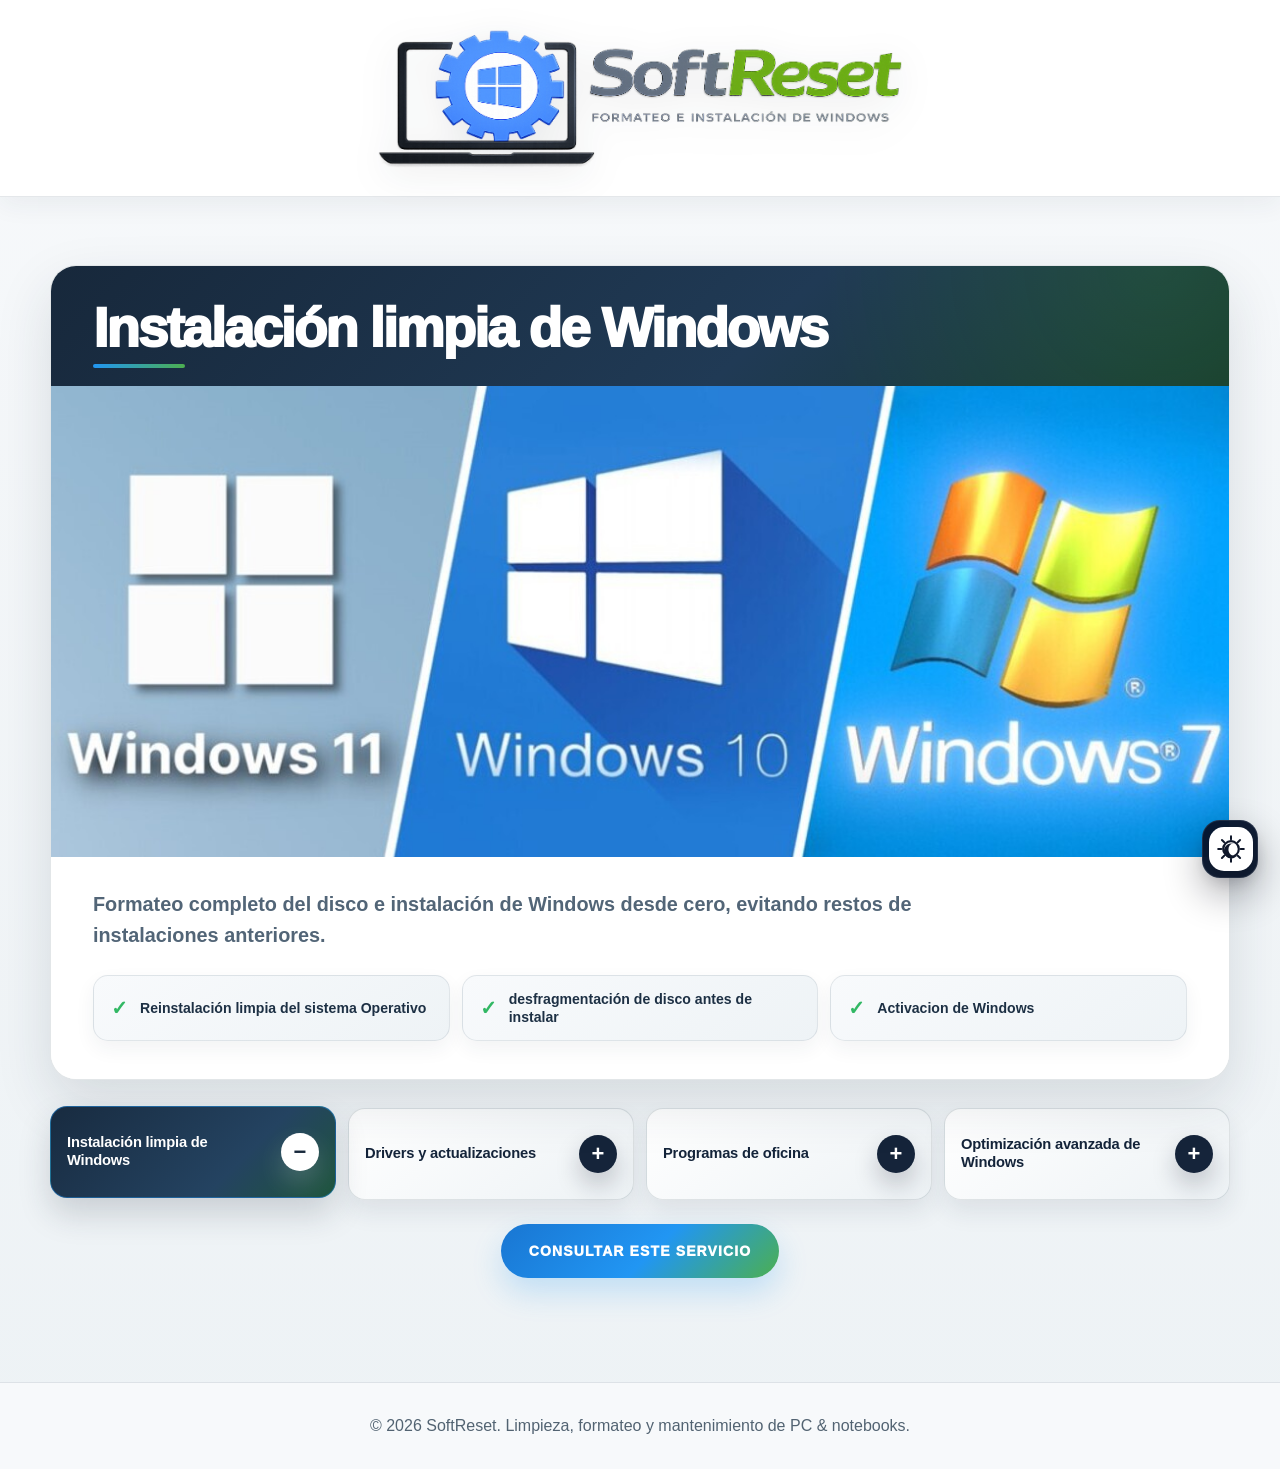
==== commit 3e80bb28: "Add files via upload" ====
--- a/formateo-instalacion-windows.html
+++ b/formateo-instalacion-windows.html
@@ -1,62 +1,80 @@
 <!DOCTYPE html>
+
 <html lang="es">
 <head>
-<meta charset="UTF-8">
-<meta name="viewport" content="width=device-width, initial-scale=1">
-<meta name="theme-color" content="#171b1d">
-<meta name="description" content="Instalación, formateo y configuración inicial de Windows. SoftReset.">
-<title>Instalación y formateo de Windows | SoftReset</title>
-<style>
-:root{--bg:#171b1d;--surface:#20282e;--surface-glass:rgba(20,28,34,.94);--text:#f5f6f7;--muted:#c7d0d8;--blue:#279cf0;--green:#78b936;--line:rgba(220,235,245,.15);--max:1120px}
-*{box-sizing:border-box}html{scroll-behavior:smooth;scroll-padding-top:82px}body{margin:0;background:var(--bg);color:var(--text);font-family:Inter,"Segoe UI",Arial,sans-serif;line-height:1.55}a{color:inherit;text-decoration:none}.wrap{width:min(var(--max),calc(100% - 48px));margin-inline:auto}
-.header{position:sticky;top:0;z-index:20;background:rgba(23,27,29,.94);backdrop-filter:blur(14px);border-bottom:1px solid var(--line)}.nav{height:88px;display:flex;align-items:center;justify-content:center;gap:18px}.logo{display:flex;align-items:center;justify-content:center}.logo img{display:block;width:270px;max-height:68px;object-fit:contain}.button{display:inline-flex;align-items:center;justify-content:center;gap:10px;padding:12px 22px;border-radius:999px;background:linear-gradient(105deg,#249cf2,#40ae79);font-weight:750;color:#fff;transition:filter .2s,transform .2s}.button:hover{filter:brightness(1.08);transform:translateY(-1px)}
-.hero{position:relative;min-height:610px;display:flex;align-items:flex-end;padding:70px 0 64px;isolation:isolate;background:#101820 url('assets/img/configuracion-inicial-equipo.png') center 43%/cover no-repeat}.hero:before{content:"";position:absolute;inset:0;z-index:-1;background:linear-gradient(90deg,rgba(7,15,22,.18),rgba(7,15,22,.04) 55%,rgba(7,15,22,.2)),linear-gradient(0deg,rgba(7,15,22,.8),transparent 65%)}.hero-card{width:min(590px,68%);padding:32px 34px 30px;background:var(--surface-glass);border:1px solid rgba(255,255,255,.13);border-radius:22px;box-shadow:0 22px 60px rgba(0,0,0,.34);backdrop-filter:blur(16px);transform:translateY(20px)}.eyebrow{display:inline-flex;align-items:center;gap:9px;margin:0 0 12px;color:#8bcfff;font-size:11px;font-weight:850;letter-spacing:.16em;text-transform:uppercase}.eyebrow:before{content:"";width:20px;height:2px;background:var(--blue)}h1,h2,p{margin-top:0}.hero h1{font-size:clamp(38px,5.5vw,64px);line-height:1.03;letter-spacing:-.045em;margin-bottom:14px;max-width:550px}.hero h1 span{color:var(--blue)}.hero-card p{font-size:17px;color:#d5dee6;margin-bottom:22px;max-width:480px}.hero-meta{display:flex;flex-wrap:wrap;gap:9px 18px;margin-top:22px;color:#e1e8ed;font-size:12px}.hero-meta span:before{content:"✓";color:#63d98a;font-weight:900;margin-right:7px}
-/* Primera tarjeta: mostrar la imagen completa con Windows 11, 10 y 7 visibles. */
-.features > .feature:first-child .feature-photo {
-  background: #111a21;
-}
-.features > .feature:first-child .feature-photo img {
-  object-fit: contain;
-  object-position: center top;
-}
-/* Cuadro de activación: la imagen llena el marco sin dejar bandas vacías. */
-.features > .feature:nth-child(2) .feature-photo img {
-  object-fit: cover;
-  object-position: center center;
-  background: transparent;
-}
-.features > .feature:nth-child(2) .feature-photo:after {
-  background: linear-gradient(0deg,rgba(8,16,23,.28),rgba(8,16,23,.02));
-}
-/* Secciones fotográficas con tarjetas superpuestas */
-.features{padding:34px 0 22px;overflow:hidden}.feature{position:relative;min-height:360px;margin:0 auto 24px;display:flex;align-items:flex-end;isolation:isolate}.feature:last-child{margin-bottom:8px}.feature-photo{position:absolute;inset:0 0 0 8%;z-index:-2;overflow:hidden;border-radius:24px;background:#111a21}.feature-photo img{width:100%;height:100%;display:block;object-fit:cover;transition:transform .65s ease}.feature:hover .feature-photo img{transform:scale(1.025)}.feature-photo:after{content:"";position:absolute;inset:0;background:linear-gradient(90deg,rgba(8,16,23,.08),rgba(8,16,23,.12) 45%,rgba(8,16,23,.68)),linear-gradient(0deg,rgba(8,16,23,.22),transparent 60%)}.feature-card{width:min(500px,52%);margin:0 0 -24px 0;padding:28px 30px 29px;border-radius:20px;background:var(--surface-glass);border:1px solid rgba(255,255,255,.13);box-shadow:0 20px 50px rgba(0,0,0,.34);backdrop-filter:blur(16px)}.feature-card .eyebrow{margin-bottom:9px}.feature h2{font-size:clamp(26px,3.2vw,38px);line-height:1.1;letter-spacing:-.035em;margin:0 0 12px}.feature-card p{font-size:15px;color:var(--muted);margin:0 0 16px}.specs{list-style:none;padding:0;margin:0;display:grid;gap:8px}.specs li{display:flex;align-items:flex-start;gap:10px;color:#f0f4f6;font-size:13px}.specs li:before{content:"✓";flex:0 0 19px;width:19px;height:19px;border-radius:50%;display:grid;place-items:center;background:rgba(120,185,54,.16);color:#8cdb64;font-weight:900;font-size:12px;margin-top:1px}.feature-number{position:absolute;top:22px;left:calc(8% + 22px);font-size:11px;letter-spacing:.18em;font-weight:800;color:#d7e4ec;text-shadow:0 2px 12px #000}.feature.reverse{justify-content:flex-end}.feature.reverse .feature-photo{inset:0 8% 0 0}.feature.reverse .feature-photo:after{background:linear-gradient(270deg,rgba(8,16,23,.08),rgba(8,16,23,.12) 45%,rgba(8,16,23,.72)),linear-gradient(0deg,rgba(8,16,23,.22),transparent 60%)}.feature.reverse .feature-card{margin-right:0}.feature.reverse .feature-number{left:auto;right:calc(8% + 22px)}
-/* La tarjeta de Office necesita mostrar el logotipo completo, sin un recorte excesivo. */
-#programas-oficina .feature-photo img{object-fit:contain;object-position:center top;background:#e8e8e8;transform:translateY(-28px)}
-#programas-oficina .feature-photo{overflow:hidden}
-#programas-oficina:hover .feature-photo img{transform:translateY(-28px) scale(1.025)}
-#programas-oficina .feature-photo:after{background:linear-gradient(0deg,rgba(8,16,23,.22),transparent 55%)}
-.end{position:relative;isolation:isolate;overflow:hidden;padding:76px 0 82px;background:#101820 url('assets/img/formateo.png') center 48%/cover no-repeat}.end:before{content:"";position:absolute;inset:0;z-index:-1;background:linear-gradient(90deg,rgba(9,17,24,.96),rgba(9,17,24,.72) 58%,rgba(9,17,24,.36))}.end-card{max-width:660px;padding:30px 32px;background:rgba(18,27,34,.84);border:1px solid var(--line);border-radius:20px;backdrop-filter:blur(12px)}.end h2{font-size:clamp(28px,4vw,42px);line-height:1.1;letter-spacing:-.03em;margin:0 0 10px}.end p{color:var(--muted);margin:0 0 22px}.footer{background:#111619;border-top:1px solid var(--line);padding:20px 0}.footer-row{display:flex;justify-content:space-between;align-items:center;gap:18px;color:#aebac4;font-size:12px}.footer img{width:165px;max-height:42px;object-fit:contain}
-@media(max-width:700px){.wrap{width:calc(100% - 30px)}.nav{height:76px}.logo img{width:220px;max-height:60px}.hero{min-height:600px;padding:40px 0 42px;background-position:58% center}.hero:before{background:linear-gradient(0deg,rgba(7,15,22,.94),rgba(7,15,22,.26) 80%)}.hero-card{width:100%;padding:25px 23px 24px;transform:translateY(12px);border-radius:19px}.hero h1{font-size:clamp(36px,10vw,48px)}.hero-card p{font-size:15px}.features{padding:24px 0 12px}.feature,.feature.reverse{min-height:500px;margin-bottom:28px;align-items:flex-end;justify-content:flex-start}.feature-photo,.feature.reverse .feature-photo{inset:0 0 65px;border-radius:20px}.feature-photo:after,.feature.reverse .feature-photo:after{background:linear-gradient(0deg,rgba(8,16,23,.38),rgba(8,16,23,.02) 75%)}.feature-card,.feature.reverse .feature-card{width:calc(100% - 20px);margin:0 10px -2px;padding:21px 20px 22px;border-radius:18px}.feature h2{font-size:29px}.feature-card p{font-size:14px}.feature-number,.feature.reverse .feature-number{left:18px;right:auto;top:18px}.end{padding:52px 0;background-position:60% center}.end-card{padding:25px 22px}.footer-row{align-items:flex-start;flex-direction:column;gap:12px}}
-@media(prefers-reduced-motion:reduce){html{scroll-behavior:auto}.feature-photo img,.button{transition:none}}
-
-/* Cuadro de activación: mostrar el paquete completo de Windows y Office */
-.feature-photo.activation-photo { background: #f4f5f8; }
-.feature-photo.activation-photo img { object-fit: contain; object-position: center top; transform: none !important; background: #f4f5f8; }
-.feature-photo.activation-photo:after { background: linear-gradient(0deg, rgba(8,16,23,.18), rgba(8,16,23,0) 45%); }
-</style>
+<meta charset="utf-8"/>
+<meta content="light dark" name="color-scheme"/><meta content="#f5f7fb" id="themeColorMeta" name="theme-color"/><meta content="width=device-width, initial-scale=1.0" name="viewport"/>
+<meta content="Formateo + Instalación de Windows - SoftReset" name="description"/>
+<title>Formateo + Instalación de Windows | SoftReset</title>
+<script id="initialThemeScript">(function(){try{var t=localStorage.getItem('softreset-theme');document.documentElement.dataset.theme=t==='dark'?'dark':'light';}catch(e){document.documentElement.dataset.theme='light';}})();</script><link href="css/styles.css" rel="stylesheet"/>
 </head>
-<body>
-<header class="header"><div class="wrap nav"><a class="logo" href="#inicio" aria-label="SoftReset, inicio"><img src="assets/img/softreset-logo-horizontal-dark.png" alt="SoftReset, formateo e instalación de Windows"></a></div></header>
-<main id="inicio">
-<section class="hero"><div class="wrap"><div class="hero-card"><span class="eyebrow">Formateo e instalación de Windows</span><h1>Tu PC lista para <span>volver a rendir.</span></h1><p>Instalación limpia, preparación del disco y configuración inicial para que vuelvas a trabajar con tu equipo.</p></div></div></section>
-<section class="features" aria-label="Qué incluye el servicio">
-<article class="feature"><div class="feature-photo"><img src="assets/img/instalacion-limpia-windows.jpeg" alt="Versiones de Windows compatibles" loading="lazy"></div><div class="feature-card"><span class="eyebrow">Instalación</span><h2>Windows instalado desde cero</h2><p>Instalamos una copia limpia de Windows y dejamos el sistema preparado para su configuración inicial.</p><ul class="specs"><li>Instalación limpia del sistema operativo</li><li>Formateo del disco según lo acordado</li><li>Preparación de SSD o HDD</li><li>Versión elegida según compatibilidad del equipo</li><li>Preparación para las actualizaciones disponibles</li></ul></div></article>
-<article class="feature"><div class="feature-photo activation-photo"><img src="assets/img/activacion-windows-office-banner.jpg" alt="Windows 11 Pro, Microsoft Office y símbolo de licencia válida" loading="lazy"></div><div class="feature-card"><span class="eyebrow">Activación</span><h2>Activación de Windows con licencia válida</h2><p>Comprobamos el estado de activación y activamos Windows cuando se dispone de una licencia válida compatible.</p><ul class="specs"><li>Verificación del estado de activación</li><li>Uso de la licencia válida disponible</li><li>Sin prometer licencias que no se hayan proporcionado</li></ul></div></article>
-<article class="feature reverse"><div class="feature-photo"><img src="assets/img/configuracion-inicial-equipo.png" alt="Configuración inicial de Windows en una notebook" loading="lazy"></div><div class="feature-card"><span class="eyebrow">Configuración</span><h2>Los ajustes esenciales, revisados</h2><p>Dejamos el sistema configurado y comprobamos el funcionamiento básico antes de dar por terminado el servicio.</p><ul class="specs"><li>Instalación de controladores esenciales disponibles</li><li>Configuración inicial del sistema</li><li>Comprobación básica del funcionamiento</li></ul></div></article>
-<article class="feature reverse" id="programas-oficina"><div class="feature-photo"><img src="assets/img/programas-basicos.jpg" alt="Microsoft Office y programas de oficina" loading="lazy"></div><div class="feature-card"><span class="eyebrow">Programas de oficina</span><h2>Herramientas para trabajar y estudiar</h2><p>Preparamos el equipo con herramientas acordadas según el uso que le des, priorizando opciones compatibles y legítimas.</p><ul class="specs"><li>Herramientas de oficina según necesidad</li><li>Navegador y utilitarios de uso diario</li><li>Lector de archivos PDF</li><li>Instalación de software con licencia válida o alternativas gratuitas</li></ul></div></article>
+<body class="service-detail-page formateo-page">
+<header class="site-header site-header--horizontal-logo" id="siteHeader">
+<div class="container header-content">
+<a aria-label="Volver al inicio de SoftReset" class="brand brand-logo brand-logo--horizontal" href="index.html#inicio">
+<img alt="SoftReset - Formateo e instalación de Windows" src="assets/img/softreset-logo-horizontal.png"/>
+</a>
+</div>
+</header>
+<main class="service-detail-main formateo-detail-main">
+<section class="format-showcase-section">
+<div class="container">
+<div class="format-showcase reveal" id="formatShowcase">
+<article aria-live="polite" class="format-display"><div class="format-display-title"><h3 id="formatDisplayTitle">Instalación limpia de Windows</h3></div><div aria-hidden="true" class="format-display-media" style="--format-bg: url('assets/img/instalacion-limpia-windows.jpeg');">
+<img alt="Instalación limpia de Windows" id="formatDisplayImage" src="assets/img/instalacion-limpia-windows.jpeg" style="--format-mobile-position: 64% center; --format-mobile-scale: 1.16;"/>
+</div><div class="format-display-copy"><p id="formatDisplayText">Formateo completo del disco e instalación de Windows desde cero, evitando restos de instalaciones anteriores.</p><ul id="formatDisplayList">
+<li>Reinstalación limpia del sistema Operativo</li>
+<li>desfragmentación de disco antes de instalar</li>
+<li>Activacion de Windows</li>
+</ul></div></article>
+<section aria-label="Opciones del servicio de formateo" class="format-controls-zone">
+<div class="format-feature-list" role="list">
+<button class="format-feature-button active" data-alt="Instalación limpia de Windows" data-image="assets/img/instalacion-limpia-windows.jpeg" data-items="Reinstalación limpia del sistema Operativo|desfragmentación de disco antes de instalar|Activacion de Windows" data-mobile-position="64% center" data-mobile-scale="1.16" data-step="01" data-text="Formateo completo del disco e instalación de Windows desde cero, evitando restos de instalaciones anteriores." data-title="Instalación limpia de Windows" role="listitem" type="button">
+<span>Instalación limpia de Windows</span>
+<strong aria-hidden="true">−</strong>
+</button>
+<button class="format-feature-button" data-alt="Drivers y actualizaciones de componentes" data-image="assets/img/drivers-actualizaciones.jpg" data-items="Drivers de video, sonido, red y chipset|Actualizaciones iniciales de Windows|Revisión básica de funcionamiento" data-mobile-position="54% center" data-mobile-scale="1.16" data-step="02" data-text="Instalación de controladores principales para que el equipo reconozca correctamente sus componentes." data-title="Drivers y actualizaciones" role="listitem" type="button">
+<span>Drivers y actualizaciones</span>
+<strong aria-hidden="true">+</strong>
+</button>
+<button class="format-feature-button" data-alt="Programas de oficina para Windows" data-image="assets/img/programas-basicos.jpg" data-items="Navegador y herramientas de uso diario|Lector PDF y utilitarios básicos|Programas acordados antes del trabajo" data-mobile-position="50% center" data-mobile-scale="1.16" data-step="03" data-text="Instalación de programas básicos para trabajar, estudiar y usar el equipo desde el primer momento." data-title="Programas de oficina" role="listitem" type="button">
+<span>Programas de oficina</span>
+<strong aria-hidden="true">+</strong>
+</button>
+<button class="format-feature-button" data-alt="Optimización avanzada de Windows" data-image="assets/img/configuracion-inicial-equipo.png" data-items="Limpieza de archivos temporales y residuos del sistema|Eliminación de programas innecesarios o que no se usan|Ajustes de inicio y procesos en segundo plano|Optimización avanzada de Windows para acelerar el rendimiento" data-mobile-position="62% center" data-mobile-scale="1.16" data-step="04" data-text="Limpieza y ajustes del sistema para quitar elementos innecesarios, reducir procesos en segundo plano y mejorar el rendimiento general." data-title="Optimización avanzada de Windows" role="listitem" type="button">
+<span>Optimización avanzada de Windows</span>
+<strong aria-hidden="true">+</strong>
+</button>
+</div>
+<div class="format-showcase-actions">
+<a class="format-whatsapp-link" href="index.html#contacto">Consultar este servicio</a>
+</div>
 </section>
-<section class="end" id="contacto"><div class="wrap"><div class="end-card"><span class="eyebrow">SoftReset</span><h2>¿Necesitás instalar o formatear Windows?</h2><p>Contanos qué equipo tenés y qué necesitás hacer. Te orientamos sobre el servicio adecuado.</p></div></div></section>
+</div>
+</div>
+</section>
 </main>
-
+<nav aria-label="Navegación rápida" class="mobile-bottom-bar">
+<div class="mobile-bottom-links">
+<a href="index.html#servicios">Servicios</a>
+<a href="index.html#planes">Planes</a>
+<a href="index.html#contacto">Contacto</a>
+</div>
+<button aria-label="Activar modo oscuro" aria-pressed="false" class="theme-toggle" title="Cambiar tema" type="button">
+<svg aria-hidden="true" class="theme-toggle-icon" focusable="false" viewbox="0 0 48 48">
+<circle cx="24" cy="24" fill="none" r="12.5" stroke="currentColor" stroke-width="3.5"></circle>
+<path d="M27.5 14.5c-4.4 1.3-7.6 5.4-7.6 10.2 0 5.9 4.8 10.7 10.7 10.7 1.1 0 2.2-.2 3.2-.5-2.2 2.5-5.4 4.1-9 4.1-6.6 0-12-5.4-12-12 0-6.2 4.7-11.3 10.8-11.9 1.4-.2 2.7 0 3.9.4Z" fill="currentColor"></path>
+<g fill="none" stroke="currentColor" stroke-linecap="round" stroke-width="3.2">
+<path d="M24 3.5v5"></path><path d="M24 39.5v5"></path><path d="M3.5 24h5"></path><path d="M39.5 24h5"></path>
+<path d="m9.5 9.5 3.6 3.6"></path><path d="m34.9 34.9 3.6 3.6"></path><path d="m38.5 9.5-3.6 3.6"></path><path d="m13.1 34.9-3.6 3.6"></path>
+</g>
+</svg>
+</button>
+</nav><footer class="service-detail-footer">
+<div class="container">
+<p>© 2026 SoftReset. Limpieza, formateo y mantenimiento de PC &amp; notebooks.</p>
+</div>
+</footer>
+<script src="js/main.js"></script>
 </body>
-</html>+</html>
--- a/css/styles.css
+++ b/css/styles.css
@@ -0,0 +1,9392 @@
+:root {
+  --bg: #f5f7fb;
+  --dark: #0f172a;
+  --dark-soft: #1e293b;
+  --text: #1f2937;
+  --muted: #64748b;
+  --primary: #2196F3;
+  --primary-dark: #1976D2;
+  --card: #ffffff;
+  --line: #e2e8f0;
+  --shadow: 0 18px 45px rgba(15, 23, 42, 0.12);
+  --radius: 22px;
+}
+
+* {
+  box-sizing: border-box;
+  margin: 0;
+  padding: 0;
+}
+
+html {
+  scroll-behavior: smooth;
+}
+
+body {
+  font-family: Arial, Helvetica, sans-serif;
+  background: var(--bg);
+  color: var(--text);
+  line-height: 1.6;
+  padding-bottom: 68px;
+}
+
+img {
+  max-width: 100%;
+  display: block;
+}
+
+a {
+  color: inherit;
+  text-decoration: none;
+}
+
+button,
+input,
+select,
+textarea {
+  font-family: inherit;
+}
+
+.container {
+  width: min(1120px, calc(100% - 32px));
+  margin: 0 auto;
+}
+
+/* Header */
+.site-header {
+  position: sticky;
+  top: 0;
+  z-index: 50;
+  background: rgba(15, 23, 42, 0.92);
+  backdrop-filter: blur(12px);
+  color: #fff;
+  border-bottom: 1px solid rgba(255,255,255,0.08);
+}
+
+.header-content {
+  min-height: 72px;
+  display: flex;
+  align-items: center;
+  justify-content: space-between;
+}
+
+.brand {
+  display: inline-flex;
+  align-items: center;
+  gap: 10px;
+}
+
+.brand-icon {
+  width: 44px;
+  height: 44px;
+  border-radius: 14px;
+  display: grid;
+  place-items: center;
+  font-weight: 900;
+  background: linear-gradient(135deg, var(--primary), #4CAF50);
+  color: #061018;
+}
+
+.brand small {
+  display: block;
+  color: #cbd5e1;
+  font-size: 12px;
+  margin-top: -2px;
+}
+
+.menu-btn {
+  width: 44px;
+  height: 44px;
+  border: 0;
+  border-radius: 12px;
+  background: rgba(255,255,255,0.08);
+  display: grid;
+  place-items: center;
+  gap: 4px;
+  padding: 10px;
+}
+
+.menu-btn span {
+  width: 22px;
+  height: 2px;
+  background: #fff;
+  border-radius: 10px;
+}
+
+.nav-menu {
+  position: fixed;
+  top: 72px;
+  left: 16px;
+  right: 16px;
+  background: #111827;
+  border: 1px solid rgba(255,255,255,0.08);
+  border-radius: 18px;
+  padding: 14px;
+  display: none;
+  box-shadow: var(--shadow);
+}
+
+.nav-menu.active {
+  display: grid;
+}
+
+.nav-menu a {
+  padding: 14px;
+  border-radius: 12px;
+  color: #e5e7eb;
+}
+
+.nav-menu a:hover,
+.nav-cta {
+  background: rgba(33, 150, 243, 0.14);
+}
+
+/* Hero */
+.hero {
+  padding: 38px 0 34px;
+  background:
+    radial-gradient(circle at top right, rgba(33,150,243,0.24), transparent 34%),
+    linear-gradient(180deg, #0f172a 0%, #1e293b 100%);
+  color: #fff;
+  overflow: hidden;
+}
+
+.hero-grid {
+  display: block;
+}
+
+.badge {
+  display: inline-flex;
+  width: fit-content;
+  padding: 8px 12px;
+  border-radius: 999px;
+  background: rgba(33, 150, 243, 0.15);
+  color: #81C784;
+  border: 1px solid rgba(129, 199, 132, 0.25);
+  font-size: 13px;
+  font-weight: 700;
+  margin-bottom: 16px;
+}
+
+.hero h1 {
+  font-size: clamp(31px, 8.5vw, 64px);
+  line-height: 1.05;
+  letter-spacing: -1.2px;
+  margin-bottom: 16px;
+}
+
+.hero p {
+  color: #cbd5e1;
+  font-size: 17px;
+  margin-bottom: 24px;
+}
+
+
+.btn {
+  min-height: 48px;
+  border: 0;
+  border-radius: 14px;
+  display: inline-flex;
+  justify-content: center;
+  align-items: center;
+  padding: 14px 18px;
+  font-weight: 800;
+  cursor: pointer;
+  transition: transform 0.2s ease, background 0.2s ease, box-shadow 0.2s ease;
+}
+
+.btn:active {
+  transform: scale(0.98);
+}
+
+.btn-primary {
+  background: var(--primary);
+  color: #052e16;
+  box-shadow: 0 12px 30px rgba(33, 150, 243, 0.28);
+}
+
+.btn-primary:hover {
+  background: var(--primary-dark);
+}
+
+.btn-secondary {
+  background: #fff;
+  color: var(--dark);
+  border: 1px solid var(--line);
+}
+
+
+
+
+
+
+
+
+/* Secciones */
+.section {
+  padding: 58px 0;
+}
+
+.section-light {
+  background: #fff;
+}
+
+.section-dark {
+  background: var(--dark);
+  color: #fff;
+}
+
+.section-title {
+  text-align: center;
+  max-width: 720px;
+  margin: 0 auto 28px;
+}
+
+.section-title span {
+  display: inline-block;
+  color: var(--primary-dark);
+  font-weight: 900;
+  margin-bottom: 8px;
+}
+
+.section-dark .section-title span {
+  color: #81C784;
+}
+
+.section-title h2 {
+  font-size: clamp(28px, 7vw, 44px);
+  line-height: 1.1;
+  margin-bottom: 10px;
+}
+
+.section-title p {
+  color: var(--muted);
+}
+
+.section-dark .section-title p {
+  color: #cbd5e1;
+}
+
+/* Servicios */
+.service-grid {
+  display: grid;
+  gap: 16px;
+}
+
+.service-card,
+.plan-card,
+.step,
+.contact-form,
+.contact-info,
+.faq-list {
+  background: var(--card);
+  border: 1px solid var(--line);
+  border-radius: var(--radius);
+  padding: 20px;
+  box-shadow: 0 12px 30px rgba(15, 23, 42, 0.06);
+}
+
+.service-card img {
+  height: 145px;
+  width: 100%;
+  object-fit: cover;
+  background: #eff6ff;
+  border-radius: 18px;
+  margin-bottom: 16px;
+}
+
+.service-card h3,
+.step h3,
+.plan-card h3 {
+  margin-bottom: 8px;
+  color: var(--dark);
+}
+
+.service-card p,
+.step p,
+.plan-card li {
+  color: var(--muted);
+}
+
+/* Steps */
+.steps {
+  display: grid;
+  gap: 16px;
+}
+
+.step {
+  background: var(--dark-soft);
+  border-color: rgba(255,255,255,0.08);
+}
+
+.step span {
+  display: inline-grid;
+  place-items: center;
+  width: 42px;
+  height: 42px;
+  border-radius: 14px;
+  background: rgba(33, 150, 243, 0.15);
+  color: #81C784;
+  font-weight: 900;
+  margin-bottom: 12px;
+}
+
+.step h3 {
+  color: #fff;
+}
+
+.step p {
+  color: #cbd5e1;
+}
+
+/* Planes */
+.plans-grid {
+  display: flex;
+  gap: 16px;
+  overflow-x: auto;
+  overflow-y: visible;
+  scroll-snap-type: x mandatory;
+  padding: 4px 6px 18px;
+  margin: 0 -6px;
+  -webkit-overflow-scrolling: touch;
+}
+
+.plans-grid::-webkit-scrollbar {
+  height: 8px;
+}
+
+.plans-grid::-webkit-scrollbar-thumb {
+  background: #cbd5e1;
+  border-radius: 999px;
+}
+
+.plan-card {
+  position: relative;
+  min-width: min(86vw, 370px);
+  flex: 0 0 auto;
+  scroll-snap-align: center;
+}
+
+.plan-featured {
+  border: 2px solid var(--primary);
+  transform: none;
+}
+
+.plan-label {
+  display: inline-block;
+  background: var(--primary);
+  color: #052e16;
+  padding: 6px 10px;
+  border-radius: 999px;
+  font-size: 12px;
+  font-weight: 900;
+  margin-bottom: 12px;
+}
+
+.price {
+  font-size: 30px;
+  font-weight: 900;
+  color: var(--primary-dark);
+  margin: 10px 0 16px;
+}
+
+.plan-card ul {
+  list-style: none;
+  display: grid;
+  gap: 9px;
+  margin-bottom: 18px;
+}
+
+.plan-card li::before {
+  content: "✓";
+  color: var(--primary-dark);
+  font-weight: 900;
+  margin-right: 8px;
+}
+
+/* FAQ */
+.faq-question {
+  width: 100%;
+  border: 0;
+  background: #fff;
+  color: var(--dark);
+  font-size: 16px;
+  font-weight: 900;
+  display: flex;
+  justify-content: space-between;
+  align-items: center;
+  padding: 18px 0;
+  cursor: pointer;
+  text-align: left;
+}
+
+.faq-question:not(:first-child) {
+  border-top: 1px solid var(--line);
+}
+
+.faq-question span {
+  font-size: 24px;
+  color: var(--primary-dark);
+}
+
+.faq-answer {
+  max-height: 0;
+  overflow: hidden;
+  transition: max-height 0.25s ease;
+  color: var(--muted);
+}
+
+.faq-answer.open {
+  max-height: 160px;
+  padding-bottom: 16px;
+}
+
+/* Contacto */
+.contact-grid {
+  display: grid;
+  gap: 18px;
+}
+
+.contact-info h2 {
+  font-size: clamp(28px, 7vw, 44px);
+  line-height: 1.1;
+  margin-bottom: 12px;
+}
+
+.contact-info p {
+  color: var(--muted);
+}
+
+.contact-data {
+  display: grid;
+  gap: 10px;
+  margin-top: 22px;
+}
+
+.contact-form {
+  display: grid;
+  gap: 14px;
+}
+
+.contact-form label {
+  display: grid;
+  gap: 7px;
+  font-weight: 800;
+  color: var(--dark);
+}
+
+.contact-form input,
+.contact-form select,
+.contact-form textarea {
+  width: 100%;
+  border: 1px solid var(--line);
+  background: #f8fafc;
+  border-radius: 14px;
+  padding: 14px;
+  font-size: 16px;
+  outline: none;
+}
+
+.contact-form input:focus,
+.contact-form select:focus,
+.contact-form textarea:focus {
+  border-color: var(--primary);
+  box-shadow: 0 0 0 4px rgba(33,150,243,0.14);
+}
+
+/* WhatsApp y barra móvil */
+.whatsapp-float {
+  position: fixed;
+  right: 16px;
+  bottom: 84px;
+  z-index: 60;
+  background: var(--primary);
+  color: #052e16;
+  font-weight: 900;
+  padding: 14px 18px;
+  border-radius: 999px;
+  box-shadow: 0 14px 30px rgba(33,150,243,0.35);
+}
+
+.mobile-bottom-bar {
+  position: fixed;
+  left: 12px;
+  right: 12px;
+  bottom: 12px;
+  z-index: 55;
+  display: grid;
+  grid-template-columns: repeat(3, 1fr);
+  background: rgba(15, 23, 42, 0.94);
+  border: 1px solid rgba(255,255,255,0.08);
+  border-radius: 20px;
+  overflow: hidden;
+  box-shadow: var(--shadow);
+}
+
+.mobile-bottom-bar a {
+  color: #fff;
+  text-align: center;
+  padding: 14px 8px;
+  font-size: 13px;
+  font-weight: 800;
+}
+
+.mobile-bottom-bar a:hover {
+  background: rgba(33,150,243,0.14);
+}
+
+footer {
+  background: var(--dark);
+  color: #cbd5e1;
+  padding: 30px 0 96px;
+  text-align: center;
+}
+
+/* Animaciones */
+.reveal {
+  opacity: 0;
+  transform: translateY(18px);
+  transition: opacity 0.55s ease, transform 0.55s ease;
+}
+
+.reveal.active {
+  opacity: 1;
+  transform: translateY(0);
+}
+
+/* Tablet y escritorio */
+@media (min-width: 620px) {
+  body {
+    padding-bottom: 0;
+  }
+
+  
+
+  .service-grid,
+  .steps {
+    grid-template-columns: repeat(2, 1fr);
+  }
+
+  .gallery-grid {
+    grid-template-columns: repeat(4, 1fr);
+  }
+
+  .mobile-bottom-bar {
+    display: none;
+  }
+
+  .whatsapp-float {
+    bottom: 22px;
+  }
+
+  footer {
+    padding-bottom: 30px;
+  }
+}
+
+@media (min-width: 920px) {
+  .menu-btn {
+    display: none;
+  }
+
+  .nav-menu {
+    position: static;
+    display: flex;
+    align-items: center;
+    gap: 4px;
+    background: transparent;
+    border: 0;
+    box-shadow: none;
+    padding: 0;
+  }
+
+  .nav-menu a {
+    padding: 10px 12px;
+  }
+
+  .nav-cta {
+    background: var(--primary);
+    color: #052e16 !important;
+    font-weight: 900;
+  }
+
+  .hero {
+    padding: 70px 0;
+    background:
+      radial-gradient(circle at top right, rgba(33,150,243,0.26), transparent 31%),
+      linear-gradient(135deg, #0f172a 0%, #111827 55%, #1e293b 100%);
+  }
+
+  .hero-grid {
+  display: block;
+}
+
+  
+
+  .service-grid {
+    grid-template-columns: repeat(4, 1fr);
+  }
+
+  .plans-grid {
+    display: grid;
+    grid-template-columns: repeat(3, 1fr);
+    overflow: visible;
+    padding: 0;
+    margin: 0;
+  }
+
+  .plan-card {
+    min-width: 0;
+    flex: initial;
+  }
+
+  .plan-featured {
+    transform: scale(1.01);
+  }
+
+  .contact-grid {
+    grid-template-columns: 0.9fr 1.1fr;
+    align-items: start;
+  }
+}
+
+
+/* Corrección V5: hero limpio, sin tarjetas ni placeholder */
+.hero-text {
+  max-width: 760px;
+}
+
+@media (min-width: 920px) {
+  .hero-text {
+    max-width: 820px;
+  }
+}
+
+
+/* Corrección V6: mobile limpio y sin desbordes */
+html,
+body {
+  max-width: 100%;
+  overflow-x: hidden;
+}
+
+.hero {
+  padding: 42px 0 48px;
+}
+
+.hero-grid {
+  display: block;
+  width: 100%;
+}
+
+.hero-text {
+  display: block;
+  width: 100%;
+  max-width: 760px;
+  min-width: 0;
+}
+
+.hero h1 {
+  max-width: 100%;
+  overflow-wrap: break-word;
+  word-break: normal;
+  hyphens: auto;
+}
+
+.hero p {
+  max-width: 680px;
+}
+
+#planes {
+  scroll-margin-top: 86px;
+}
+
+#proceso {
+  scroll-margin-top: 86px;
+}
+
+/* Los planes quedan debajo de Servicios y en celular se deslizan horizontalmente */
+@media (max-width: 619px) {
+  .plans-grid {
+    display: flex;
+    gap: 14px;
+    overflow-x: auto;
+    scroll-snap-type: x mandatory;
+    padding: 4px 16px 18px;
+    margin-left: -16px;
+    margin-right: -16px;
+  }
+
+  .plan-card {
+    min-width: 82vw;
+    max-width: 82vw;
+    scroll-snap-align: start;
+  }
+
+  .section {
+    padding: 46px 0;
+  }
+
+  .hero h1 {
+    font-size: clamp(34px, 11vw, 48px);
+    line-height: 1.04;
+  }
+}
+
+@media (min-width: 620px) {
+  .plans-grid {
+    display: grid;
+    grid-template-columns: repeat(3, minmax(0, 1fr));
+    overflow: visible;
+    padding: 0;
+    margin: 0;
+  }
+
+  .plan-card {
+    min-width: 0;
+    max-width: none;
+  }
+}
+
+
+/* Corrección V7: dos planes verticales */
+.service-grid {
+  display: grid;
+  grid-template-columns: 1fr;
+  gap: 16px;
+  max-width: 900px;
+  margin: 0 auto;
+}
+
+.plans-grid,
+.plans-two-vertical {
+  display: grid !important;
+  grid-template-columns: 1fr !important;
+  gap: 18px !important;
+  max-width: 820px;
+  margin: 0 auto !important;
+  padding: 0 !important;
+  overflow: visible !important;
+}
+
+.plan-card {
+  width: 100% !important;
+  min-width: 0 !important;
+  max-width: none !important;
+  scroll-snap-align: unset !important;
+}
+
+.plan-featured {
+  transform: none !important;
+}
+
+.plan-desc {
+  color: var(--muted);
+  margin: -4px 0 16px;
+}
+
+.plan-label-dark {
+  background: #0f172a;
+  color: #ffffff;
+}
+
+@media (max-width: 619px) {
+  .plans-grid,
+  .plans-two-vertical {
+    display: grid !important;
+    grid-template-columns: 1fr !important;
+    overflow: visible !important;
+    margin-left: 0 !important;
+    margin-right: 0 !important;
+    padding: 0 !important;
+  }
+
+  .plan-card {
+    min-width: 0 !important;
+    max-width: none !important;
+  }
+}
+
+@media (min-width: 720px) {
+  .service-grid {
+    grid-template-columns: repeat(2, minmax(0, 1fr));
+  }
+}
+
+
+/* Corrección V8: tercer plan combinado */
+.plans-three-vertical {
+  display: grid !important;
+  grid-template-columns: 1fr !important;
+  gap: 18px !important;
+  max-width: 860px;
+  margin: 0 auto !important;
+  padding: 0 !important;
+  overflow: visible !important;
+}
+
+.plans-three-vertical .plan-card {
+  width: 100% !important;
+  min-width: 0 !important;
+  max-width: none !important;
+}
+
+.plans-three-vertical .plan-featured {
+  border: 2px solid var(--primary);
+  box-shadow: 0 18px 45px rgba(33, 150, 243, 0.16);
+}
+
+@media (min-width: 960px) {
+  .plans-three-vertical {
+    grid-template-columns: repeat(3, minmax(0, 1fr)) !important;
+    max-width: 1120px;
+    align-items: stretch;
+  }
+}
+
+
+/* Corrección V9: inicio más prolijo y legible en móvil */
+.hero-clean {
+  padding: 28px 0 42px;
+  background:
+    radial-gradient(circle at 15% 20%, rgba(33, 150, 243, 0.22), transparent 32%),
+    radial-gradient(circle at 85% 15%, rgba(76, 175, 80, 0.13), transparent 30%),
+    linear-gradient(135deg, #0f172a 0%, #111827 56%, #0f2a24 100%);
+  color: #ffffff;
+}
+
+.hero-clean .container {
+  width: min(1120px, calc(100% - 28px));
+}
+
+.hero-panel {
+  width: 100%;
+  max-width: 1080px;
+  margin: 0 auto;
+  border: 1px solid rgba(255,255,255,0.10);
+  border-radius: 30px;
+  padding: 22px;
+  background:
+    linear-gradient(135deg, rgba(255,255,255,0.08), rgba(255,255,255,0.03)),
+    rgba(15, 23, 42, 0.72);
+  box-shadow: 0 22px 55px rgba(2, 6, 23, 0.30);
+  overflow: hidden;
+}
+
+.hero-copy {
+  width: 100%;
+  min-width: 0;
+}
+
+.hero-copy .badge {
+  margin-bottom: 16px;
+  color: #bbf7d0;
+  background: rgba(33, 150, 243, 0.13);
+  border-color: rgba(187, 247, 208, 0.22);
+}
+
+.hero-copy h1 {
+  max-width: 780px;
+  margin: 0 0 16px;
+  color: #ffffff;
+  font-size: clamp(34px, 8.6vw, 62px);
+  line-height: 1.04;
+  letter-spacing: -1.6px;
+  overflow-wrap: normal;
+  word-break: normal;
+  hyphens: none;
+}
+
+.hero-copy h1 span {
+  display: block;
+  color: #81C784;
+  font-size: clamp(28px, 7vw, 52px);
+  margin-bottom: 4px;
+}
+
+.hero-copy p {
+  max-width: 720px;
+  margin: 0;
+  color: #cbd5e1;
+  font-size: clamp(16px, 4.2vw, 20px);
+  line-height: 1.55;
+  letter-spacing: 0;
+}
+
+.hero-tags {
+  display: flex;
+  flex-wrap: wrap;
+  gap: 10px;
+  margin-top: 22px;
+}
+
+.hero-tags span {
+  display: inline-flex;
+  align-items: center;
+  min-height: 38px;
+  padding: 8px 12px;
+  border-radius: 999px;
+  background: rgba(255,255,255,0.09);
+  border: 1px solid rgba(255,255,255,0.10);
+  color: #e5e7eb;
+  font-size: 14px;
+  font-weight: 800;
+}
+
+.hero-summary {
+  display: grid;
+  grid-template-columns: 1fr;
+  gap: 12px;
+  margin-top: 22px;
+}
+
+.hero-summary div {
+  padding: 16px;
+  border-radius: 20px;
+  background: rgba(15, 23, 42, 0.72);
+  border: 1px solid rgba(255,255,255,0.10);
+}
+
+.hero-summary strong {
+  display: block;
+  color: #ffffff;
+  font-size: 16px;
+  margin-bottom: 4px;
+}
+
+.hero-summary small {
+  display: block;
+  color: #cbd5e1;
+  font-size: 14px;
+  line-height: 1.35;
+}
+
+@media (max-width: 420px) {
+  .hero-clean {
+    padding: 22px 0 34px;
+  }
+
+  .hero-clean .container {
+    width: min(100% - 22px, 1120px);
+  }
+
+  .hero-panel {
+    border-radius: 24px;
+    padding: 18px;
+  }
+
+  .hero-copy h1 {
+    font-size: clamp(30px, 8.9vw, 40px);
+    letter-spacing: -0.9px;
+    line-height: 1.08;
+  }
+
+  .hero-copy h1 span {
+    font-size: clamp(26px, 7.5vw, 34px);
+  }
+
+  .hero-copy p {
+    font-size: 16px;
+    line-height: 1.5;
+  }
+
+  .hero-tags span {
+    font-size: 13px;
+    min-height: 34px;
+  }
+}
+
+@media (min-width: 760px) {
+  .hero-panel {
+    padding: 34px;
+  }
+
+  .hero-summary {
+    grid-template-columns: repeat(3, minmax(0, 1fr));
+  }
+}
+
+@media (min-width: 980px) {
+  .hero-panel {
+    display: grid;
+    grid-template-columns: 1.3fr 0.7fr;
+    gap: 30px;
+    align-items: center;
+    padding: 42px;
+  }
+
+  .hero-summary {
+    grid-template-columns: 1fr;
+    margin-top: 0;
+  }
+}
+
+
+/* Corrección V10: planes horizontales con indicador de deslizamiento */
+#planes .container {
+  position: relative;
+}
+
+.plans-hint {
+  display: none;
+}
+
+/* Celular: carrusel horizontal */
+@media (max-width: 619px) {
+  #planes .plans-grid,
+  #planes .plans-two-vertical,
+  #planes .plans-three-vertical {
+    display: flex !important;
+    grid-template-columns: none !important;
+    gap: 14px !important;
+    max-width: none !important;
+    width: auto !important;
+    margin-left: -16px !important;
+    margin-right: -16px !important;
+    padding: 4px 16px 24px !important;
+    overflow-x: auto !important;
+    overflow-y: visible !important;
+    scroll-snap-type: x mandatory;
+    scroll-padding-left: 16px;
+    -webkit-overflow-scrolling: touch;
+  }
+
+  #planes .plans-grid::-webkit-scrollbar,
+  #planes .plans-two-vertical::-webkit-scrollbar,
+  #planes .plans-three-vertical::-webkit-scrollbar {
+    display: none;
+  }
+
+  #planes .plans-grid,
+  #planes .plans-two-vertical,
+  #planes .plans-three-vertical {
+    scrollbar-width: none;
+  }
+
+  #planes .plan-card {
+    flex: 0 0 84vw !important;
+    width: 84vw !important;
+    min-width: 84vw !important;
+    max-width: 84vw !important;
+    scroll-snap-align: start !important;
+  }
+
+  #planes .plan-featured {
+    transform: none !important;
+  }
+
+  .plans-hint {
+    position: absolute;
+    right: 8px;
+    top: 158px;
+    z-index: 3;
+    display: inline-flex;
+    align-items: center;
+    gap: 7px;
+    padding: 9px 12px;
+    border-radius: 999px;
+    background: rgba(15, 23, 42, 0.56);
+    color: rgba(255, 255, 255, 0.92);
+    backdrop-filter: blur(8px);
+    box-shadow: 0 10px 28px rgba(15, 23, 42, 0.18);
+    font-size: 13px;
+    font-weight: 900;
+    pointer-events: none;
+    animation: hintMove 1.4s ease-in-out infinite;
+  }
+
+  .plans-hint span {
+    font-size: 18px;
+    line-height: 1;
+    letter-spacing: -2px;
+  }
+
+  #planes .container::after {
+    content: "";
+    position: absolute;
+    right: -16px;
+    top: 210px;
+    bottom: 34px;
+    width: 72px;
+    pointer-events: none;
+    background: linear-gradient(90deg, rgba(245, 247, 251, 0), rgba(245, 247, 251, 0.96));
+  }
+}
+
+/* Escritorio/tablet: 3 columnas normales */
+@media (min-width: 620px) {
+  #planes .plans-grid,
+  #planes .plans-three-vertical {
+    display: grid !important;
+    grid-template-columns: repeat(3, minmax(0, 1fr)) !important;
+    gap: 18px !important;
+    max-width: 1120px !important;
+    margin: 0 auto !important;
+    padding: 0 !important;
+    overflow: visible !important;
+  }
+
+  #planes .plan-card {
+    width: auto !important;
+    min-width: 0 !important;
+    max-width: none !important;
+    flex: initial !important;
+  }
+}
+
+@keyframes hintMove {
+  0%, 100% {
+    transform: translateX(0);
+    opacity: 0.78;
+  }
+  50% {
+    transform: translateX(7px);
+    opacity: 1;
+  }
+}
+
+
+/* Corrección V11: sección Proceso eliminada */
+#contacto {
+  scroll-margin-top: 86px;
+}
+
+
+/* Corrección V12: precios finales y nota */
+.prices-note {
+  max-width: 780px;
+  margin: 18px auto 0;
+  padding: 14px 16px;
+  border-radius: 16px;
+  background: rgba(15, 23, 42, 0.06);
+  border: 1px solid rgba(15, 23, 42, 0.08);
+  color: var(--muted);
+  font-size: 14px;
+  text-align: center;
+}
+
+@media (max-width: 619px) {
+  .prices-note {
+    margin-top: 8px;
+    text-align: left;
+  }
+}
+
+
+/* Corrección V19: evitar que el degradado del carrusel tape la nota de precios */
+#planes .container::after {
+  display: none !important;
+}
+
+.prices-note {
+  position: relative;
+  z-index: 1;
+}
+
+
+/* Corrección V22: logo real en el header */
+.brand-logo {
+  display: inline-flex;
+  align-items: center;
+  min-width: 0;
+  max-width: calc(100% - 74px);
+}
+
+.brand-logo img {
+  display: block;
+  height: 54px;
+  width: auto;
+  max-width: 245px;
+  object-fit: contain;
+  border-radius: 0;
+}
+
+.brand-icon,
+.brand-logo span,
+.brand-logo strong,
+.brand-logo small {
+  display: none !important;
+}
+
+.header-content {
+  gap: 14px;
+}
+
+@media (max-width: 420px) {
+  .brand-logo img {
+    height: 48px;
+    max-width: 220px;
+  }
+}
+
+@media (min-width: 920px) {
+  .brand-logo img {
+    height: 58px;
+    max-width: 285px;
+  }
+}
+
+
+/* Corrección V23: logo más grande en el header */
+.site-header .header-content {
+  min-height: 92px;
+}
+
+.brand-logo img {
+  height: 78px !important;
+  max-width: 360px !important;
+}
+
+@media (max-width: 420px) {
+  .site-header .header-content {
+    min-height: 86px;
+  }
+
+  .brand-logo img {
+    height: 68px !important;
+    max-width: 280px !important;
+  }
+}
+
+@media (min-width: 920px) {
+  .site-header .header-content {
+    min-height: 96px;
+  }
+
+  .brand-logo img {
+    height: 82px !important;
+    max-width: 390px !important;
+  }
+}
+
+
+/* Corrección V25: vuelve el logo original, recortado y más visible */
+.site-header .header-content {
+  min-height: 86px !important;
+  display: flex;
+  align-items: center;
+  justify-content: space-between;
+}
+
+.brand-logo {
+  display: flex !important;
+  align-items: center !important;
+  max-width: calc(100% - 78px) !important;
+}
+
+.brand-logo img {
+  height: 72px !important;
+  width: auto !important;
+  max-width: 360px !important;
+  object-fit: contain !important;
+  border-radius: 0 !important;
+}
+
+@media (max-width: 420px) {
+  .site-header .header-content {
+    min-height: 82px !important;
+  }
+
+  .brand-logo img {
+    height: 64px !important;
+    max-width: 285px !important;
+  }
+}
+
+@media (min-width: 920px) {
+  .site-header .header-content {
+    min-height: 90px !important;
+  }
+
+  .brand-logo img {
+    height: 76px !important;
+    max-width: 420px !important;
+  }
+}
+
+
+/* Corrección V26: usar el logo exacto enviado por el usuario */
+.site-header .header-content {
+  min-height: 86px !important;
+  display: flex;
+  align-items: center;
+  justify-content: space-between;
+}
+
+.brand-logo {
+  display: flex !important;
+  align-items: center !important;
+  max-width: calc(100% - 78px) !important;
+}
+
+.brand-logo img {
+  height: auto !important;
+  width: min(360px, calc(100vw - 112px)) !important;
+  max-height: 70px !important;
+  object-fit: contain !important;
+  border-radius: 0 !important;
+}
+
+@media (max-width: 420px) {
+  .site-header .header-content {
+    min-height: 82px !important;
+  }
+
+  .brand-logo img {
+    width: min(285px, calc(100vw - 104px)) !important;
+    max-height: 62px !important;
+  }
+}
+
+@media (min-width: 920px) {
+  .site-header .header-content {
+    min-height: 90px !important;
+  }
+
+  .brand-logo img {
+    width: 420px !important;
+    max-height: 76px !important;
+  }
+}
+
+
+/* Corrección V27: logo centrado y más alargado en el header */
+.site-header .header-content {
+  position: relative !important;
+  min-height: 104px !important;
+  display: flex !important;
+  align-items: center !important;
+  justify-content: center !important;
+  padding-left: 78px !important;
+  padding-right: 78px !important;
+}
+
+.brand-logo {
+  display: flex !important;
+  align-items: center !important;
+  justify-content: center !important;
+  width: 100% !important;
+  max-width: none !important;
+}
+
+.brand-logo img {
+  width: min(560px, calc(100vw - 170px)) !important;
+  height: auto !important;
+  max-height: 86px !important;
+  object-fit: contain !important;
+  border-radius: 0 !important;
+}
+
+.menu-btn {
+  position: absolute !important;
+  right: 0 !important;
+  top: 50% !important;
+  transform: translateY(-50%) !important;
+}
+
+@media (max-width: 420px) {
+  .site-header .header-content {
+    min-height: 96px !important;
+    padding-left: 62px !important;
+    padding-right: 74px !important;
+  }
+
+  .brand-logo img {
+    width: min(430px, calc(100vw - 146px)) !important;
+    max-height: 78px !important;
+  }
+}
+
+@media (min-width: 920px) {
+  .site-header .header-content {
+    min-height: 110px !important;
+  }
+
+  .brand-logo img {
+    width: 620px !important;
+    max-height: 92px !important;
+  }
+}
+
+
+/* Corrección V28: logo grande sobresaliendo sin agrandar el fondo del header */
+.site-header {
+  overflow: visible !important;
+}
+
+.site-header .container,
+.site-header .header-content {
+  overflow: visible !important;
+}
+
+.site-header .header-content {
+  position: relative !important;
+  min-height: 82px !important;
+  height: 82px !important;
+  display: flex !important;
+  align-items: center !important;
+  justify-content: center !important;
+  padding-left: 72px !important;
+  padding-right: 72px !important;
+}
+
+.brand-logo {
+  position: absolute !important;
+  left: 50% !important;
+  top: 50% !important;
+  transform: translate(-50%, -50%) !important;
+  z-index: 3 !important;
+  display: flex !important;
+  align-items: center !important;
+  justify-content: center !important;
+  width: auto !important;
+  max-width: none !important;
+  pointer-events: auto !important;
+}
+
+.brand-logo img {
+  width: min(620px, calc(100vw - 130px)) !important;
+  height: auto !important;
+  max-height: none !important;
+  object-fit: contain !important;
+  border-radius: 0 !important;
+  transform: scale(1.18) !important;
+  transform-origin: center center !important;
+}
+
+.menu-btn {
+  position: absolute !important;
+  right: 0 !important;
+  top: 50% !important;
+  transform: translateY(-50%) !important;
+  z-index: 5 !important;
+}
+
+.hero-clean,
+.hero {
+  position: relative !important;
+  z-index: 1 !important;
+}
+
+/* En móvil: logo grande, pero sin tapar el menú */
+@media (max-width: 420px) {
+  .site-header .header-content {
+    min-height: 78px !important;
+    height: 78px !important;
+    padding-left: 54px !important;
+    padding-right: 70px !important;
+  }
+
+  .brand-logo img {
+    width: min(500px, calc(100vw - 112px)) !important;
+    transform: scale(1.26) !important;
+  }
+}
+
+/* En escritorio: más alargado y protagonista */
+@media (min-width: 920px) {
+  .site-header .header-content {
+    min-height: 86px !important;
+    height: 86px !important;
+  }
+
+  .brand-logo img {
+    width: 720px !important;
+    transform: scale(1.16) !important;
+  }
+}
+
+
+/* Corrección V29: logo más abajo y sin menú hamburguesa */
+.site-header {
+  overflow: visible !important;
+}
+
+.site-header .container,
+.site-header .header-content {
+  overflow: visible !important;
+}
+
+.site-header .header-content {
+  position: relative !important;
+  min-height: 82px !important;
+  height: 82px !important;
+  display: flex !important;
+  align-items: center !important;
+  justify-content: center !important;
+  padding-left: 0 !important;
+  padding-right: 0 !important;
+}
+
+.brand-logo {
+  position: absolute !important;
+  left: 50% !important;
+  top: 62% !important;
+  transform: translate(-50%, -50%) !important;
+  z-index: 6 !important;
+  display: flex !important;
+  align-items: center !important;
+  justify-content: center !important;
+  width: auto !important;
+  max-width: none !important;
+}
+
+.brand-logo img {
+  width: min(720px, calc(100vw - 24px)) !important;
+  height: auto !important;
+  max-height: none !important;
+  object-fit: contain !important;
+  border-radius: 0 !important;
+  transform: scale(1.12) !important;
+  transform-origin: center center !important;
+}
+
+.menu-btn,
+.nav-menu {
+  display: none !important;
+}
+
+@media (max-width: 420px) {
+  .site-header .header-content {
+    min-height: 78px !important;
+    height: 78px !important;
+  }
+
+  .brand-logo {
+    top: 63% !important;
+  }
+
+  .brand-logo img {
+    width: min(560px, calc(100vw - 18px)) !important;
+    transform: scale(1.18) !important;
+  }
+}
+
+@media (min-width: 920px) {
+  .site-header .header-content {
+    min-height: 86px !important;
+    height: 86px !important;
+  }
+
+  .brand-logo {
+    top: 61% !important;
+  }
+
+  .brand-logo img {
+    width: 780px !important;
+    transform: scale(1.10) !important;
+  }
+}
+
+
+/* Corrección V30: bajar el bloque completo del header con el logo */
+.site-header {
+  padding-top: 16px !important;
+  padding-bottom: 10px !important;
+  overflow: visible !important;
+}
+
+.site-header .header-content {
+  min-height: 92px !important;
+  height: 92px !important;
+}
+
+.brand-logo {
+  top: 58% !important;
+}
+
+.brand-logo img {
+  width: min(720px, calc(100vw - 24px)) !important;
+  transform: scale(1.08) !important;
+}
+
+/* Dar aire debajo del header para que el logo no choque con el hero */
+.hero-clean,
+.hero {
+  margin-top: 18px !important;
+}
+
+@media (max-width: 420px) {
+  .site-header {
+    padding-top: 18px !important;
+    padding-bottom: 12px !important;
+  }
+
+  .site-header .header-content {
+    min-height: 88px !important;
+    height: 88px !important;
+  }
+
+  .brand-logo {
+    top: 58% !important;
+  }
+
+  .brand-logo img {
+    width: min(560px, calc(100vw - 18px)) !important;
+    transform: scale(1.12) !important;
+  }
+
+  .hero-clean,
+  .hero {
+    margin-top: 20px !important;
+  }
+}
+
+@media (min-width: 920px) {
+  .site-header {
+    padding-top: 18px !important;
+    padding-bottom: 12px !important;
+  }
+
+  .site-header .header-content {
+    min-height: 96px !important;
+    height: 96px !important;
+  }
+
+  .brand-logo {
+    top: 57% !important;
+  }
+
+  .brand-logo img {
+    width: 780px !important;
+    transform: scale(1.06) !important;
+  }
+
+  .hero-clean,
+  .hero {
+    margin-top: 22px !important;
+  }
+}
+
+
+/* Corrección V31: eliminar franja blanca entre header y hero */
+body {
+  background: #0f172a !important;
+}
+
+.site-header {
+  background: #1e293b !important;
+  margin-bottom: 0 !important;
+  border-bottom: 0 !important;
+}
+
+.hero-clean,
+.hero {
+  margin-top: 0 !important;
+  border-top: 0 !important;
+}
+
+/* Mantiene separación visual sin mostrar fondo blanco */
+main {
+  background: linear-gradient(180deg, #0b1f1d 0%, #f5f7fb 38%) !important;
+}
+
+#inicio {
+  margin-top: 0 !important;
+}
+
+
+/* Corrección V32: fondo claro para Servicios */
+#servicios {
+  background: #f8fafc !important;
+}
+
+#servicios .section-title {
+  background: transparent !important;
+}
+
+#servicios .section-title h2 {
+  color: #0f172a !important;
+}
+
+#servicios .section-title span {
+  color: #1976D2 !important;
+}
+
+#servicios .section-title p {
+  color: #64748b !important;
+}
+
+/* Evita que el degradado oscuro del main afecte el título de Servicios */
+main {
+  background: #f8fafc !important;
+}
+
+.hero-clean,
+.hero {
+  background:
+    radial-gradient(circle at 15% 20%, rgba(33, 150, 243, 0.22), transparent 32%),
+    radial-gradient(circle at 85% 15%, rgba(76, 175, 80, 0.13), transparent 30%),
+    linear-gradient(135deg, #0f172a 0%, #111827 56%, #0f2a24 100%) !important;
+}
+
+
+/* Corrección V36: imágenes de servicios sin recorte */
+.service-card {
+  overflow: hidden;
+}
+
+.service-card img {
+  width: 100% !important;
+  height: auto !important;
+  aspect-ratio: 16 / 9 !important;
+  object-fit: contain !important;
+  object-position: center center !important;
+  background: #f8fafc !important;
+  border-radius: 18px !important;
+  padding: 0 !important;
+}
+
+@media (max-width: 619px) {
+  .service-card img {
+    aspect-ratio: 16 / 10 !important;
+    object-fit: contain !important;
+  }
+}
+
+
+/* Corrección V37: imágenes horizontales que llenan mejor el contenedor */
+.service-card img {
+  width: 100% !important;
+  height: auto !important;
+  aspect-ratio: 16 / 9 !important;
+  object-fit: cover !important;
+  object-position: center center !important;
+  background: #f8fafc !important;
+  border-radius: 18px !important;
+}
+
+
+/* Corrección V38: fotos limpias sin títulos ni bordes generados */
+.service-card img {
+  width: 100% !important;
+  aspect-ratio: 16 / 9 !important;
+  height: auto !important;
+  object-fit: cover !important;
+  object-position: center center !important;
+  border-radius: 18px !important;
+  background: transparent !important;
+  padding: 0 !important;
+  display: block !important;
+}
+
+
+/* Corrección V39: mostrar más contenido de la foto de limpieza */
+.service-card img {
+  width: 100% !important;
+  aspect-ratio: 16 / 9 !important;
+  height: auto !important;
+  object-fit: contain !important;
+  object-position: center center !important;
+  background: #f8fafc !important;
+  border-radius: 18px !important;
+  padding: 0 !important;
+  display: block !important;
+}
+
+
+/* Corrección V40: foto de formateo más abierta, sin zoom */
+.service-card img {
+  width: 100% !important;
+  aspect-ratio: 16 / 9 !important;
+  height: auto !important;
+  object-fit: contain !important;
+  object-position: center center !important;
+  background: #f8fafc !important;
+  border-radius: 18px !important;
+  padding: 0 !important;
+  display: block !important;
+}
+
+
+/* Corrección V42: títulos más limpios y sector Planes diferenciado en naranja */
+
+/* Títulos generales: más prolijos, sin formas exageradas */
+.section-title {
+  max-width: 860px !important;
+  margin: 0 auto 32px !important;
+  padding: 0 16px !important;
+  text-align: center !important;
+}
+
+.section-title span {
+  display: inline-block !important;
+  margin-bottom: 10px !important;
+  padding: 0 !important;
+  background: transparent !important;
+  border: 0 !important;
+  color: #1976D2 !important;
+  font-size: 18px !important;
+  font-weight: 900 !important;
+  letter-spacing: 0.5px !important;
+  text-transform: none !important;
+}
+
+.section-title h2 {
+  color: #0f172a !important;
+  font-size: clamp(34px, 6vw, 54px) !important;
+  line-height: 1.08 !important;
+  letter-spacing: -1.4px !important;
+  font-weight: 900 !important;
+  margin: 0 !important;
+}
+
+.section-title p {
+  max-width: 650px !important;
+  margin: 14px auto 0 !important;
+  color: #64748b !important;
+  font-size: 17px !important;
+  line-height: 1.55 !important;
+}
+
+/* Sector Planes: estilo propio naranja */
+#planes {
+  position: relative;
+  overflow: hidden;
+  background:
+    radial-gradient(circle at 15% 18%, rgba(251, 146, 60, 0.22), transparent 34%),
+    radial-gradient(circle at 85% 5%, rgba(253, 186, 116, 0.18), transparent 28%),
+    linear-gradient(135deg, #fff7ed 0%, #ffedd5 46%, #ffffff 100%) !important;
+  border-top: 1px solid rgba(234, 88, 12, 0.12);
+  border-bottom: 1px solid rgba(234, 88, 12, 0.12);
+}
+
+#planes::before {
+  content: "";
+  position: absolute;
+  right: -90px;
+  top: -90px;
+  width: 220px;
+  height: 220px;
+  border-radius: 999px;
+  background: rgba(249, 115, 22, 0.14);
+  pointer-events: none;
+}
+
+#planes::after {
+  content: "";
+  position: absolute;
+  left: -120px;
+  bottom: -120px;
+  width: 280px;
+  height: 280px;
+  border-radius: 999px;
+  background: rgba(251, 146, 60, 0.12);
+  pointer-events: none;
+}
+
+#planes .container {
+  position: relative;
+  z-index: 2;
+}
+
+#planes .section-title {
+  margin-bottom: 34px !important;
+}
+
+#planes .section-title span {
+  color: #ea580c !important;
+}
+
+#planes .section-title h2 {
+  color: #431407 !important;
+}
+
+#planes .section-title p {
+  color: #9a3412 !important;
+}
+
+/* Tarjetas de planes con look más comercial */
+#planes .plan-card {
+  background: rgba(255, 255, 255, 0.86) !important;
+  border: 1px solid rgba(249, 115, 22, 0.22) !important;
+  box-shadow: 0 18px 45px rgba(154, 52, 18, 0.12) !important;
+}
+
+#planes .plan-featured {
+  border: 2px solid #f97316 !important;
+  box-shadow: 0 22px 55px rgba(249, 115, 22, 0.22) !important;
+}
+
+#planes .plan-label {
+  background: #f97316 !important;
+  color: #fff7ed !important;
+}
+
+#planes .plan-label-dark {
+  background: #431407 !important;
+  color: #ffffff !important;
+}
+
+#planes .price {
+  color: #ea580c !important;
+}
+
+#planes .plan-card li::before {
+  color: #ea580c !important;
+}
+
+#planes .btn-primary {
+  background: #f97316 !important;
+  color: #fff7ed !important;
+  box-shadow: 0 14px 34px rgba(249, 115, 22, 0.28) !important;
+}
+
+#planes .btn-primary:hover {
+  background: #ea580c !important;
+}
+
+#planes .btn-secondary {
+  border-color: rgba(249, 115, 22, 0.22) !important;
+  color: #431407 !important;
+}
+
+#planes .prices-note {
+  background: rgba(255, 247, 237, 0.88) !important;
+  border: 1px solid rgba(249, 115, 22, 0.18) !important;
+  color: #9a3412 !important;
+}
+
+/* Indicador de deslizamiento en naranja */
+#planes .plans-hint {
+  background: rgba(154, 52, 18, 0.62) !important;
+  color: #fff7ed !important;
+}
+
+/* Evitar degradados viejos que tapaban notas o textos */
+#planes .container::after {
+  display: none !important;
+}
+
+@media (max-width: 619px) {
+  .section-title span {
+    font-size: 15px !important;
+  }
+
+  .section-title h2 {
+    font-size: clamp(30px, 9vw, 42px) !important;
+    letter-spacing: -0.9px !important;
+  }
+
+  #planes {
+    padding-top: 56px !important;
+    padding-bottom: 56px !important;
+  }
+}
+
+
+/* Corrección V43: títulos profesionales para Servicios y Preguntas frecuentes */
+#servicios .section-title,
+#faq .section-title {
+  position: relative;
+  max-width: 900px !important;
+  margin: 0 auto 38px !important;
+  padding: 28px 20px 30px !important;
+  text-align: center !important;
+  border-radius: 28px;
+  background:
+    linear-gradient(180deg, rgba(255,255,255,0.82), rgba(248,250,252,0.42));
+}
+
+#servicios .section-title::before,
+#faq .section-title::before {
+  content: "";
+  position: absolute;
+  left: 50%;
+  top: 0;
+  width: 92px;
+  height: 5px;
+  border-radius: 999px;
+  background: linear-gradient(90deg, #2196F3, #4CAF50);
+  transform: translateX(-50%);
+}
+
+#servicios .section-title span,
+#faq .section-title span {
+  display: inline-flex !important;
+  align-items: center;
+  justify-content: center;
+  width: fit-content;
+  margin: 0 auto 14px !important;
+  padding: 8px 15px !important;
+  border-radius: 999px !important;
+  background: rgba(33, 150, 243, 0.11) !important;
+  border: 1px solid rgba(33, 150, 243, 0.20) !important;
+  color: #1976D2 !important;
+  font-size: 14px !important;
+  line-height: 1 !important;
+  font-weight: 900 !important;
+  letter-spacing: 0.8px !important;
+  text-transform: uppercase !important;
+}
+
+#servicios .section-title h2,
+#faq .section-title h2 {
+  position: relative;
+  max-width: 780px;
+  margin: 0 auto !important;
+  color: #0f172a !important;
+  font-size: clamp(34px, 5.4vw, 56px) !important;
+  line-height: 1.06 !important;
+  letter-spacing: -1.5px !important;
+  font-weight: 950 !important;
+}
+
+#servicios .section-title h2::after,
+#faq .section-title h2::after {
+  content: "";
+  display: block;
+  width: 120px;
+  height: 4px;
+  margin: 18px auto 0;
+  border-radius: 999px;
+  background: rgba(33, 150, 243, 0.34);
+}
+
+#servicios .section-title p,
+#faq .section-title p {
+  max-width: 620px !important;
+  margin: 16px auto 0 !important;
+  color: #64748b !important;
+  font-size: 17px !important;
+  line-height: 1.55 !important;
+}
+
+/* Diferencia sutil para FAQ */
+#faq .section-title::before {
+  background: linear-gradient(90deg, #2196F3, #0f172a);
+}
+
+#faq .section-title span {
+  background: rgba(15, 23, 42, 0.06) !important;
+  border-color: rgba(15, 23, 42, 0.10) !important;
+  color: #0f172a !important;
+}
+
+#faq .section-title h2::after {
+  background: rgba(15, 23, 42, 0.18);
+}
+
+/* Mobile: más compacto */
+@media (max-width: 619px) {
+  #servicios .section-title,
+  #faq .section-title {
+    margin-bottom: 28px !important;
+    padding: 22px 10px 24px !important;
+    border-radius: 22px;
+  }
+
+  #servicios .section-title span,
+  #faq .section-title span {
+    font-size: 12px !important;
+    padding: 7px 12px !important;
+    letter-spacing: 0.5px !important;
+  }
+
+  #servicios .section-title h2,
+  #faq .section-title h2 {
+    font-size: clamp(30px, 9vw, 42px) !important;
+    letter-spacing: -0.9px !important;
+  }
+
+  #servicios .section-title h2::after,
+  #faq .section-title h2::after {
+    width: 90px;
+    margin-top: 14px;
+  }
+}
+
+
+/* Corrección V49: formulario limpio y detalle estático */
+.contact-form textarea {
+  resize: none !important;
+  min-height: 150px !important;
+  height: 150px !important;
+  max-height: 150px !important;
+}
+
+
+/* Corrección V57: altura natural en planes */
+#planes .plans-grid,
+#planes .plans-three-vertical {
+  align-items: start !important;
+}
+
+#planes .plan-card {
+  height: auto !important;
+  align-self: start !important;
+}
+
+/* SoftClean y SoftReset: botones alineados entre sí sin forzar altura de SoftFull */
+@media (min-width: 960px) {
+  #planes .plan-card:nth-child(1),
+  #planes .plan-card:nth-child(2) {
+    display: flex !important;
+    flex-direction: column !important;
+  }
+
+  #planes .plan-card:nth-child(1) ul,
+  #planes .plan-card:nth-child(2) ul {
+    min-height: 340px !important;
+  }
+
+  #planes .plan-card:nth-child(1) .btn,
+  #planes .plan-card:nth-child(2) .btn {
+    margin-top: auto !important;
+  }
+
+  #planes .plan-card:nth-child(3) {
+    display: block !important;
+  }
+}
+
+/* En celular no se fuerza alineación: cada tarjeta termina donde corresponde */
+@media (max-width: 959px) {
+  #planes .plan-card {
+    display: block !important;
+  }
+
+  #planes .plan-card ul {
+    min-height: 0 !important;
+  }
+
+  #planes .plan-card .btn {
+    margin-top: 0 !important;
+  }
+}
+
+
+/* Corrección V61: título de Planes más destacado */
+#planes .section-title {
+  position: relative !important;
+  max-width: 900px !important;
+  margin: 0 auto 42px !important;
+  padding: 30px 18px 34px !important;
+  text-align: center !important;
+}
+
+#planes .section-title::before {
+  content: "";
+  position: absolute;
+  left: 50%;
+  top: 0;
+  width: 110px;
+  height: 5px;
+  border-radius: 999px;
+  background: linear-gradient(90deg, #f97316, #fb923c, #fdba74);
+  transform: translateX(-50%);
+}
+
+#planes .section-title span {
+  display: inline-flex !important;
+  align-items: center !important;
+  justify-content: center !important;
+  width: fit-content !important;
+  margin: 0 auto 16px !important;
+  padding: 9px 18px !important;
+  border-radius: 999px !important;
+  background: #f97316 !important;
+  color: #fff7ed !important;
+  border: 1px solid rgba(154, 52, 18, 0.14) !important;
+  box-shadow: 0 12px 26px rgba(249, 115, 22, 0.24) !important;
+  font-size: 14px !important;
+  line-height: 1 !important;
+  font-weight: 950 !important;
+  letter-spacing: 1px !important;
+  text-transform: uppercase !important;
+}
+
+#planes .section-title h2 {
+  position: relative !important;
+  display: inline-block !important;
+  max-width: 780px !important;
+  margin: 0 auto !important;
+  color: #431407 !important;
+  font-size: clamp(38px, 6vw, 64px) !important;
+  line-height: 1.03 !important;
+  letter-spacing: -1.8px !important;
+  font-weight: 950 !important;
+}
+
+#planes .section-title h2::after {
+  content: "";
+  display: block;
+  width: 48%;
+  min-width: 150px;
+  height: 12px;
+  margin: -10px auto 0;
+  border-radius: 999px;
+  background: rgba(249, 115, 22, 0.20);
+  position: relative;
+  z-index: -1;
+}
+
+#planes .section-title p {
+  max-width: 650px !important;
+  margin: 18px auto 0 !important;
+  color: #9a3412 !important;
+  font-size: 18px !important;
+  line-height: 1.55 !important;
+  font-weight: 600 !important;
+}
+
+@media (max-width: 619px) {
+  #planes .section-title {
+    margin-bottom: 30px !important;
+    padding: 24px 10px 28px !important;
+  }
+
+  #planes .section-title span {
+    font-size: 12px !important;
+    padding: 8px 14px !important;
+    letter-spacing: 0.7px !important;
+  }
+
+  #planes .section-title h2 {
+    font-size: clamp(34px, 11vw, 46px) !important;
+    letter-spacing: -1px !important;
+  }
+
+  #planes .section-title h2::after {
+    height: 9px;
+    min-width: 120px;
+    margin-top: -7px;
+  }
+
+  #planes .section-title p {
+    font-size: 16px !important;
+  }
+}
+
+
+/* Corrección V62: etiqueta Planes simple y Precios orientativos normal */
+#planes .section-title {
+  position: relative !important;
+  max-width: 860px !important;
+  margin: 0 auto 34px !important;
+  padding: 0 16px !important;
+  text-align: center !important;
+}
+
+#planes .section-title::before,
+#planes .section-title h2::after {
+  display: none !important;
+}
+
+#planes .section-title span {
+  display: inline-flex !important;
+  align-items: center !important;
+  justify-content: center !important;
+  width: fit-content !important;
+  margin: 0 auto 16px !important;
+  padding: 12px 28px !important;
+  border-radius: 999px !important;
+  background: #f97316 !important;
+  color: #ffffff !important;
+  border: 0 !important;
+  box-shadow: 0 12px 26px rgba(249, 115, 22, 0.22) !important;
+  font-size: 16px !important;
+  line-height: 1 !important;
+  font-weight: 950 !important;
+  letter-spacing: 1.6px !important;
+  text-transform: uppercase !important;
+}
+
+#planes .section-title h2 {
+  display: block !important;
+  max-width: 760px !important;
+  margin: 0 auto !important;
+  color: #431407 !important;
+  font-size: clamp(34px, 5vw, 50px) !important;
+  line-height: 1.08 !important;
+  letter-spacing: -1.2px !important;
+  font-weight: 900 !important;
+}
+
+#planes .section-title p {
+  max-width: 650px !important;
+  margin: 14px auto 0 !important;
+  color: #9a3412 !important;
+  font-size: 17px !important;
+  line-height: 1.55 !important;
+  font-weight: 500 !important;
+}
+
+@media (max-width: 619px) {
+  #planes .section-title {
+    margin-bottom: 28px !important;
+    padding: 0 10px !important;
+  }
+
+  #planes .section-title span {
+    font-size: 13px !important;
+    padding: 10px 24px !important;
+    margin-bottom: 14px !important;
+  }
+
+  #planes .section-title h2 {
+    font-size: clamp(32px, 9vw, 42px) !important;
+    letter-spacing: -0.8px !important;
+  }
+
+  #planes .section-title p {
+    font-size: 16px !important;
+  }
+}
+
+
+/* Corrección V63: planes con desplazamiento suave y centrado automático en móvil */
+@media (max-width: 619px) {
+  #planes .plans-grid,
+  #planes .plans-three-vertical {
+    scroll-snap-type: x mandatory !important;
+    scroll-padding-left: 8vw !important;
+    scroll-padding-right: 8vw !important;
+    scroll-behavior: smooth !important;
+    overscroll-behavior-x: contain !important;
+    padding-left: 8vw !important;
+    padding-right: 8vw !important;
+  }
+
+  #planes .plan-card {
+    flex: 0 0 84vw !important;
+    width: 84vw !important;
+    min-width: 84vw !important;
+    max-width: 84vw !important;
+    scroll-snap-align: center !important;
+    scroll-snap-stop: always !important;
+    transition: transform 0.35s ease, box-shadow 0.35s ease, opacity 0.35s ease !important;
+  }
+
+  #planes .plan-card.is-centered {
+    transform: scale(1.015) !important;
+    box-shadow: 0 22px 55px rgba(154, 52, 18, 0.18) !important;
+  }
+
+  #planes .plan-card:not(.is-centered) {
+    opacity: 0.94;
+  }
+
+  #planes .plans-hint {
+    animation: hintMove 1.8s ease-in-out infinite !important;
+  }
+}
+
+
+/* Corrección V64: quitar centrado automático forzado en Planes */
+@media (max-width: 619px) {
+  #planes .plans-grid,
+  #planes .plans-three-vertical {
+    scroll-behavior: auto !important;
+    scroll-snap-type: x proximity !important;
+    overscroll-behavior-x: auto !important;
+  }
+
+  #planes .plan-card {
+    scroll-snap-align: start !important;
+    scroll-snap-stop: normal !important;
+    transform: none !important;
+    opacity: 1 !important;
+    transition: box-shadow 0.25s ease !important;
+  }
+
+  #planes .plan-card.is-centered {
+    transform: none !important;
+    box-shadow: inherit !important;
+  }
+}
+
+
+/* Corrección V68: código promocional */
+.promo-help {
+  display: block;
+  margin-top: 2px;
+  color: #64748b;
+  font-size: 13px;
+  font-weight: 600;
+}
+
+.promo-help.valid {
+  color: #1976D2;
+}
+
+.promo-help.invalid {
+  color: #dc2626;
+}
+
+
+/* Corrección V74: título de Servicios con estilo comercial/técnico */
+#servicios .section-title {
+  position: relative !important;
+  max-width: 980px !important;
+  margin: 0 auto 38px !important;
+  padding: 28px 18px 32px !important;
+  text-align: center !important;
+  border-radius: 30px !important;
+  background:
+    radial-gradient(circle at 15% 20%, rgba(33, 150, 243, 0.16), transparent 34%),
+    radial-gradient(circle at 85% 10%, rgba(76, 175, 80, 0.12), transparent 30%),
+    linear-gradient(135deg, #ffffff 0%, #f8fafc 60%, #eefdf3 100%) !important;
+  border: 1px solid rgba(33, 150, 243, 0.14) !important;
+  box-shadow: 0 18px 45px rgba(15, 23, 42, 0.06) !important;
+  overflow: hidden;
+}
+
+#servicios .section-title::before {
+  content: "";
+  position: absolute;
+  left: 22px;
+  top: 22px;
+  width: 46px;
+  height: 46px;
+  border-radius: 16px;
+  background:
+    linear-gradient(135deg, #2196F3, #4CAF50);
+  box-shadow: 0 12px 24px rgba(33, 150, 243, 0.22);
+}
+
+#servicios .section-title::after {
+  content: "✓";
+  position: absolute;
+  left: 38px;
+  top: 29px;
+  color: #062b16;
+  font-size: 25px;
+  font-weight: 950;
+}
+
+#servicios .section-title span {
+  display: inline-flex !important;
+  width: fit-content !important;
+  margin: 0 auto 14px !important;
+  padding: 9px 18px !important;
+  border-radius: 999px !important;
+  background: rgba(33, 150, 243, 0.12) !important;
+  border: 1px solid rgba(33, 150, 243, 0.22) !important;
+  color: #15803d !important;
+  font-size: 13px !important;
+  line-height: 1 !important;
+  font-weight: 950 !important;
+  letter-spacing: 1.1px !important;
+  text-transform: uppercase !important;
+}
+
+#servicios .section-title h2 {
+  max-width: 760px !important;
+  margin: 0 auto !important;
+  color: #0f172a !important;
+  font-size: clamp(34px, 5.6vw, 58px) !important;
+  line-height: 1.03 !important;
+  letter-spacing: -1.8px !important;
+  font-weight: 950 !important;
+}
+
+#servicios .service-title-note,
+#servicios .section-title p {
+  max-width: 720px !important;
+  margin: 16px auto 0 !important;
+  color: #475569 !important;
+  font-size: 17px !important;
+  line-height: 1.55 !important;
+  font-weight: 600 !important;
+}
+
+@media (max-width: 619px) {
+  #servicios .section-title {
+    padding: 24px 16px 28px !important;
+    border-radius: 24px !important;
+    margin-bottom: 30px !important;
+  }
+
+  #servicios .section-title::before,
+  #servicios .section-title::after {
+    display: none !important;
+  }
+
+  #servicios .section-title span {
+    font-size: 12px !important;
+    padding: 8px 14px !important;
+    letter-spacing: 0.8px !important;
+  }
+
+  #servicios .section-title h2 {
+    font-size: clamp(31px, 9vw, 43px) !important;
+    letter-spacing: -1px !important;
+  }
+
+  #servicios .service-title-note,
+  #servicios .section-title p {
+    font-size: 16px !important;
+  }
+}
+
+
+/* Corrección V75: quitar icono del encabezado de Servicios */
+#servicios .section-title::before,
+#servicios .section-title::after {
+  display: none !important;
+  content: none !important;
+}
+
+#servicios .section-title {
+  padding-left: 18px !important;
+  padding-right: 18px !important;
+}
+
+
+/* Corrección V76: promoción flotante 10% OFF */
+.promo-floating {
+  position: fixed;
+  left: 16px;
+  bottom: 92px;
+  z-index: 90;
+  width: 142px;
+  filter: drop-shadow(0 18px 32px rgba(0, 0, 0, 0.28));
+  animation: promoIn 0.55s ease both, promoPulse 2.2s ease-in-out 0.8s infinite;
+}
+
+.promo-floating.is-hidden {
+  display: none !important;
+}
+
+.promo-trigger {
+  display: block;
+  width: 100%;
+  padding: 0;
+  border: 0;
+  background: transparent;
+  cursor: pointer;
+}
+
+.promo-trigger img {
+  display: block;
+  width: 100%;
+  height: auto;
+}
+
+.promo-close {
+  position: absolute;
+  top: -4px;
+  right: -4px;
+  z-index: 2;
+  width: 28px;
+  height: 28px;
+  border: 0;
+  border-radius: 999px;
+  background: rgba(15, 23, 42, 0.86);
+  color: #ffffff;
+  font-size: 19px;
+  font-weight: 900;
+  line-height: 1;
+  cursor: pointer;
+  box-shadow: 0 8px 18px rgba(15, 23, 42, 0.26);
+}
+
+.promo-modal {
+  position: fixed;
+  inset: 0;
+  z-index: 120;
+  display: none;
+  align-items: center;
+  justify-content: center;
+  padding: 18px;
+  background: rgba(2, 6, 23, 0.62);
+  backdrop-filter: blur(6px);
+}
+
+.promo-modal.is-active {
+  display: flex;
+}
+
+.promo-modal-card {
+  position: relative;
+  width: min(360px, 94vw);
+  padding: 22px;
+  border-radius: 28px;
+  background:
+    radial-gradient(circle at 20% 0%, rgba(33, 150, 243, 0.17), transparent 38%),
+    linear-gradient(180deg, #ffffff, #f8fafc);
+  border: 1px solid rgba(33, 150, 243, 0.18);
+  box-shadow: 0 28px 80px rgba(2, 6, 23, 0.35);
+  text-align: center;
+  animation: promoModalIn 0.25s ease both;
+}
+
+.promo-modal-card img {
+  width: 220px;
+  max-width: 86%;
+  height: auto;
+  margin: 0 auto 8px;
+  display: block;
+  filter: drop-shadow(0 12px 22px rgba(33, 150, 243, 0.28));
+}
+
+.promo-modal-card h3 {
+  margin: 8px 0 8px;
+  color: #0f172a;
+  font-size: 28px;
+  line-height: 1.1;
+  font-weight: 950;
+  letter-spacing: -0.6px;
+}
+
+.promo-modal-card p {
+  margin: 0 0 12px;
+  color: #64748b;
+  font-weight: 700;
+}
+
+.promo-code {
+  display: inline-flex;
+  align-items: center;
+  justify-content: center;
+  min-width: 130px;
+  margin: 0 auto 16px;
+  padding: 12px 18px;
+  border-radius: 16px;
+  background: #0f172a;
+  color: #81C784;
+  font-size: 28px;
+  font-weight: 950;
+  letter-spacing: 3px;
+}
+
+.promo-copy {
+  width: 100%;
+  justify-content: center;
+  margin-bottom: 10px;
+}
+
+.promo-modal-card small {
+  display: block;
+  color: #64748b;
+  font-weight: 700;
+}
+
+.promo-modal-close {
+  position: absolute;
+  top: 12px;
+  right: 12px;
+  width: 34px;
+  height: 34px;
+  border: 0;
+  border-radius: 999px;
+  background: rgba(15, 23, 42, 0.08);
+  color: #0f172a;
+  font-size: 22px;
+  font-weight: 900;
+  cursor: pointer;
+}
+
+@keyframes promoIn {
+  from {
+    opacity: 0;
+    transform: translateY(16px) scale(0.92);
+  }
+  to {
+    opacity: 1;
+    transform: translateY(0) scale(1);
+  }
+}
+
+@keyframes promoPulse {
+  0%, 100% {
+    transform: translateY(0) scale(1);
+  }
+  50% {
+    transform: translateY(-4px) scale(1.035);
+  }
+}
+
+@keyframes promoModalIn {
+  from {
+    opacity: 0;
+    transform: translateY(10px) scale(0.96);
+  }
+  to {
+    opacity: 1;
+    transform: translateY(0) scale(1);
+  }
+}
+
+@media (max-width: 619px) {
+  .promo-floating {
+    left: 10px;
+    bottom: 86px;
+    width: 118px;
+  }
+
+  .promo-close {
+    width: 26px;
+    height: 26px;
+    font-size: 18px;
+  }
+
+  .promo-modal-card {
+    padding: 20px;
+  }
+
+  .promo-modal-card h3 {
+    font-size: 25px;
+  }
+}
+
+
+/* Corrección V77: quitar WhatsApp flotante y mover promoción al lado derecho */
+.whatsapp-float {
+  display: none !important;
+}
+
+/* Promo flotante del lado derecho */
+.promo-floating {
+  left: auto !important;
+  right: 16px !important;
+  bottom: 92px !important;
+  width: 142px !important;
+  animation:
+    promoSlideRightIn 0.65s ease both,
+    promoPulse 2.2s ease-in-out 0.9s infinite,
+    promoSlideRightOut 0.55s ease 11.45s forwards !important;
+}
+
+@keyframes promoSlideRightIn {
+  from {
+    opacity: 0;
+    transform: translateX(28px) translateY(10px) scale(0.92);
+  }
+  to {
+    opacity: 1;
+    transform: translateX(0) translateY(0) scale(1);
+  }
+}
+
+@keyframes promoSlideRightOut {
+  from {
+    opacity: 1;
+    transform: translateX(0) translateY(0) scale(1);
+  }
+  to {
+    opacity: 0;
+    transform: translateX(34px) translateY(8px) scale(0.92);
+    pointer-events: none;
+  }
+}
+
+@media (max-width: 619px) {
+  .promo-floating {
+    left: auto !important;
+    right: 10px !important;
+    bottom: 86px !important;
+    width: 118px !important;
+  }
+}
+
+
+/* Corrección V78: promo flotante con patrón infinito */
+.promo-floating {
+  left: auto !important;
+  right: 16px !important;
+  bottom: 92px !important;
+  width: 142px !important;
+  opacity: 0 !important;
+  pointer-events: none !important;
+  transform: translateX(36px) scale(0.92) !important;
+  animation: promoLoopRight 9s ease-in-out 5s infinite !important;
+}
+
+.promo-floating.is-hidden {
+  display: none !important;
+}
+
+.promo-floating:hover {
+  animation-play-state: paused !important;
+  opacity: 1 !important;
+  pointer-events: auto !important;
+  transform: translateX(0) scale(1.03) !important;
+}
+
+@keyframes promoLoopRight {
+  0% {
+    opacity: 0;
+    pointer-events: none;
+    transform: translateX(36px) scale(0.92);
+    filter: drop-shadow(0 18px 32px rgba(0, 0, 0, 0.18));
+  }
+
+  8% {
+    opacity: 1;
+    pointer-events: auto;
+    transform: translateX(0) scale(1.08);
+    filter: drop-shadow(0 20px 34px rgba(33, 150, 243, 0.38));
+  }
+
+  15% {
+    transform: translateX(0) scale(0.97);
+  }
+
+  23% {
+    transform: translateX(0) scale(1.06);
+  }
+
+  31% {
+    transform: translateX(0) scale(1);
+  }
+
+  39% {
+    opacity: 0.58;
+    transform: translateX(0) scale(1.03);
+  }
+
+  47% {
+    opacity: 1;
+    transform: translateX(0) scale(1);
+  }
+
+  55% {
+    opacity: 0.65;
+    transform: translateX(0) scale(1.035);
+  }
+
+  64% {
+    opacity: 1;
+    transform: translateX(0) scale(1);
+  }
+
+  72% {
+    opacity: 1;
+    pointer-events: auto;
+    transform: translateX(0) scale(1);
+  }
+
+  82% {
+    opacity: 0;
+    pointer-events: none;
+    transform: translateX(34px) scale(0.92);
+  }
+
+  100% {
+    opacity: 0;
+    pointer-events: none;
+    transform: translateX(34px) scale(0.92);
+  }
+}
+
+@media (max-width: 619px) {
+  .promo-floating {
+    left: auto !important;
+    right: 10px !important;
+    bottom: 86px !important;
+    width: 118px !important;
+  }
+}
+
+
+/* Corrección V79: la promo solo aparece en el sector Planes */
+.promo-floating {
+  opacity: 0 !important;
+  pointer-events: none !important;
+  transform: translateX(36px) scale(0.92) !important;
+  animation: none !important;
+}
+
+.promo-floating.promo-active {
+  animation: promoLoopRight 9s ease-in-out 0s infinite !important;
+}
+
+.promo-floating.promo-paused {
+  display: none !important;
+}
+
+
+/* Corrección V80: promo visible solo en Planes, sin quedar bloqueada */
+.promo-floating {
+  left: auto !important;
+  right: 16px !important;
+  bottom: 92px !important;
+  width: 142px !important;
+}
+
+.promo-floating.promo-visible {
+  display: block !important;
+}
+
+.promo-floating.promo-visible .promo-trigger img {
+  animation: promoBounceBlinkV80 1.1s ease-in-out infinite !important;
+}
+
+.promo-floating.promo-closed {
+  display: none !important;
+}
+
+@keyframes promoBounceBlinkV80 {
+  0%, 100% {
+    transform: translateY(0) scale(1);
+    filter: drop-shadow(0 14px 26px rgba(33, 150, 243, 0.22));
+    opacity: 1;
+  }
+  35% {
+    transform: translateY(-7px) scale(1.07);
+    filter: drop-shadow(0 20px 36px rgba(33, 150, 243, 0.42));
+    opacity: 0.72;
+  }
+  65% {
+    transform: translateY(0) scale(0.98);
+    opacity: 1;
+  }
+}
+
+@media (max-width: 619px) {
+  .promo-floating {
+    left: auto !important;
+    right: 10px !important;
+    bottom: 86px !important;
+    width: 118px !important;
+  }
+}
+
+
+/* Corrección V81: promoción 10% OFF controlada sin conflictos */
+.promo-floating {
+  position: fixed !important;
+  left: auto !important;
+  right: 16px !important;
+  bottom: 92px !important;
+  z-index: 9999 !important;
+  width: 142px !important;
+  display: none !important;
+  opacity: 0 !important;
+  pointer-events: none !important;
+  transform: translateX(42px) scale(0.92) !important;
+  filter: drop-shadow(0 18px 32px rgba(0, 0, 0, 0.28)) !important;
+  animation: none !important;
+}
+
+.promo-floating.force-show-promo {
+  display: block !important;
+  opacity: 1 !important;
+  pointer-events: auto !important;
+  transform: translateX(0) scale(1) !important;
+}
+
+.promo-floating.force-show-promo .promo-trigger img {
+  animation: promoBounceBlinkV81 1.05s ease-in-out infinite !important;
+}
+
+.promo-floating.force-hide-promo {
+  display: none !important;
+  opacity: 0 !important;
+  pointer-events: none !important;
+}
+
+@keyframes promoBounceBlinkV81 {
+  0%, 100% {
+    transform: translateY(0) scale(1);
+    opacity: 1;
+    filter: drop-shadow(0 14px 26px rgba(33, 150, 243, 0.28));
+  }
+  35% {
+    transform: translateY(-7px) scale(1.08);
+    opacity: 0.68;
+    filter: drop-shadow(0 20px 36px rgba(33, 150, 243, 0.48));
+  }
+  65% {
+    transform: translateY(0) scale(0.98);
+    opacity: 1;
+  }
+}
+
+@media (max-width: 619px) {
+  .promo-floating {
+    right: 10px !important;
+    bottom: 86px !important;
+    width: 118px !important;
+  }
+}
+
+
+/* Corrección V82: promo 10% OFF visible y estable en Planes */
+.promo-floating {
+  position: fixed !important;
+  left: auto !important;
+  right: 16px !important;
+  bottom: 92px !important;
+  z-index: 99999 !important;
+  width: 142px !important;
+  display: block !important;
+  opacity: 0 !important;
+  visibility: hidden !important;
+  pointer-events: none !important;
+  transform: translateX(32px) scale(0.94) !important;
+  transition: opacity 0.35s ease, transform 0.35s ease, visibility 0.35s ease !important;
+  animation: none !important;
+  filter: drop-shadow(0 18px 32px rgba(0, 0, 0, 0.28)) !important;
+}
+
+.promo-floating.promo-show {
+  opacity: 1 !important;
+  visibility: visible !important;
+  pointer-events: auto !important;
+  transform: translateX(0) scale(1) !important;
+}
+
+.promo-floating.promo-show .promo-trigger img {
+  animation: promoSimpleBounceBlink 1.2s ease-in-out infinite !important;
+}
+
+.promo-floating.promo-dismissed {
+  display: none !important;
+}
+
+@keyframes promoSimpleBounceBlink {
+  0%, 100% {
+    transform: translateY(0) scale(1);
+    opacity: 1;
+  }
+  35% {
+    transform: translateY(-6px) scale(1.06);
+    opacity: 0.72;
+  }
+  70% {
+    transform: translateY(0) scale(0.98);
+    opacity: 1;
+  }
+}
+
+@media (max-width: 619px) {
+  .promo-floating {
+    right: 10px !important;
+    bottom: 86px !important;
+    width: 118px !important;
+  }
+}
+
+
+/* Corrección V83: promo simple estilo icono flotante */
+.promo-floating,
+.promo-modal {
+  display: none !important;
+}
+
+.promo-simple-float {
+  position: fixed !important;
+  right: 16px !important;
+  bottom: 88px !important;
+  z-index: 9999 !important;
+  display: block !important;
+  width: 118px !important;
+  height: auto !important;
+  text-decoration: none !important;
+  filter: drop-shadow(0 14px 26px rgba(0, 0, 0, 0.28)) !important;
+}
+
+.promo-simple-float img {
+  display: block !important;
+  width: 100% !important;
+  height: auto !important;
+  border: 0 !important;
+  border-radius: 0 !important;
+}
+
+@media (max-width: 619px) {
+  .promo-simple-float {
+    right: 10px !important;
+    bottom: 78px !important;
+    width: 96px !important;
+  }
+}
+
+
+/* Corrección V84: icono promo simple visible solo en sector Planes */
+.promo-simple-float {
+  display: block !important;
+  opacity: 0 !important;
+  visibility: hidden !important;
+  pointer-events: none !important;
+  transform: translateX(24px) scale(0.96) !important;
+  transition: opacity 0.25s ease, transform 0.25s ease, visibility 0.25s ease !important;
+}
+
+.promo-simple-float.is-visible {
+  opacity: 1 !important;
+  visibility: visible !important;
+  pointer-events: auto !important;
+  transform: translateX(0) scale(1) !important;
+}
+
+
+/* Corrección V85: promoción dentro del sector Planes, sin JS */
+.promo-simple-float,
+.promo-floating,
+.promo-modal {
+  display: none !important;
+}
+
+#planes .container {
+  position: relative !important;
+}
+
+.promo-plan-icon {
+  position: absolute !important;
+  top: 22px !important;
+  right: 18px !important;
+  z-index: 6 !important;
+  display: block !important;
+  width: 128px !important;
+  text-decoration: none !important;
+  filter: drop-shadow(0 14px 26px rgba(0, 0, 0, 0.22)) !important;
+  animation: promoPlanPulse 1.7s ease-in-out infinite !important;
+}
+
+.promo-plan-icon img {
+  display: block !important;
+  width: 100% !important;
+  height: auto !important;
+  border: 0 !important;
+  border-radius: 0 !important;
+}
+
+@keyframes promoPlanPulse {
+  0%, 100% {
+    transform: translateY(0) scale(1);
+    opacity: 1;
+  }
+  50% {
+    transform: translateY(-5px) scale(1.04);
+    opacity: 0.86;
+  }
+}
+
+@media (max-width: 619px) {
+  .promo-plan-icon {
+    top: 14px !important;
+    right: 8px !important;
+    width: 92px !important;
+  }
+
+  #planes .section-title {
+    padding-right: 74px !important;
+  }
+}
+
+
+/* Corrección V87: promo transparente y código más legible */
+.promo-plan-icon {
+  width: 172px !important;
+}
+
+.promo-plan-icon img {
+  background: transparent !important;
+}
+
+@media (max-width: 619px) {
+  .promo-plan-icon {
+    width: 128px !important;
+  }
+}
+
+
+/* Corrección V88: promo 10% OFF en el hero con ciclo perpetuo */
+.promo-plan-icon,
+.promo-simple-float,
+.promo-floating,
+.promo-modal {
+  display: none !important;
+}
+
+.hero-panel {
+  position: relative !important;
+  overflow: hidden !important;
+}
+
+.promo-hero-icon {
+  position: absolute !important;
+  right: 22px !important;
+  top: 28px !important;
+  z-index: 4 !important;
+  width: 190px !important;
+  display: block !important;
+  text-decoration: none !important;
+  opacity: 0;
+  pointer-events: none;
+  transform: translateX(44px) scale(0.88) rotate(4deg);
+  filter: drop-shadow(0 20px 36px rgba(33, 150, 243, 0.28));
+  animation: promoHeroLoop 9s ease-in-out 1.5s infinite;
+}
+
+.promo-hero-icon img {
+  display: block !important;
+  width: 100% !important;
+  height: auto !important;
+  background: transparent !important;
+  border: 0 !important;
+  border-radius: 0 !important;
+}
+
+.promo-hero-icon:hover {
+  animation-play-state: paused;
+  opacity: 1;
+  pointer-events: auto;
+  transform: translateX(0) scale(1.05) rotate(0deg);
+}
+
+@keyframes promoHeroLoop {
+  0% {
+    opacity: 0;
+    pointer-events: none;
+    transform: translateX(44px) scale(0.88) rotate(4deg);
+  }
+
+  13% {
+    opacity: 0;
+    pointer-events: none;
+    transform: translateX(44px) scale(0.88) rotate(4deg);
+  }
+
+  23% {
+    opacity: 1;
+    pointer-events: auto;
+    transform: translateX(0) scale(1.08) rotate(-2deg);
+  }
+
+  31% {
+    transform: translateX(0) scale(0.98) rotate(1deg);
+  }
+
+  40% {
+    transform: translateX(0) scale(1.04) rotate(0deg);
+    opacity: 0.76;
+  }
+
+  50% {
+    transform: translateX(0) scale(1) rotate(0deg);
+    opacity: 1;
+  }
+
+  60% {
+    transform: translateX(0) scale(1.04) rotate(-1deg);
+    opacity: 0.78;
+  }
+
+  68% {
+    transform: translateX(0) scale(1) rotate(0deg);
+    opacity: 1;
+  }
+
+  74% {
+    opacity: 1;
+    pointer-events: auto;
+    transform: translateX(0) scale(1) rotate(0deg);
+  }
+
+  84% {
+    opacity: 0;
+    pointer-events: none;
+    transform: translateX(44px) scale(0.88) rotate(4deg);
+  }
+
+  100% {
+    opacity: 0;
+    pointer-events: none;
+    transform: translateX(44px) scale(0.88) rotate(4deg);
+  }
+}
+
+/* En pantallas chicas, queda arriba a la derecha sin tapar el título */
+@media (max-width: 619px) {
+  .promo-hero-icon {
+    right: 12px !important;
+    top: 18px !important;
+    width: 126px !important;
+  }
+
+  .hero-copy {
+    padding-top: 92px !important;
+  }
+}
+
+/* En escritorio puede verse más grande, como elemento promocional del hero */
+@media (min-width: 920px) {
+  .promo-hero-icon {
+    right: 34px !important;
+    top: 34px !important;
+    width: 230px !important;
+  }
+}
+
+
+/* Corrección V89: el icono promo no debe modificar el espacio del hero */
+.hero-copy {
+  padding-top: 0 !important;
+}
+
+/* Mantener el icono absoluto, superpuesto, sin empujar contenido */
+.promo-hero-icon {
+  position: absolute !important;
+  right: 18px !important;
+  top: 18px !important;
+  z-index: 5 !important;
+  width: 150px !important;
+  pointer-events: auto !important;
+}
+
+/* En móvil se achica para no obligar a mover el título */
+@media (max-width: 619px) {
+  .hero-copy {
+    padding-top: 0 !important;
+  }
+
+  .promo-hero-icon {
+    right: 10px !important;
+    top: 10px !important;
+    width: 92px !important;
+  }
+}
+
+/* En escritorio queda arriba a la derecha sin afectar layout */
+@media (min-width: 920px) {
+  .promo-hero-icon {
+    right: 26px !important;
+    top: 22px !important;
+    width: 170px !important;
+  }
+}
+
+
+/* Corrección V90: icono promocional más grande sin empujar contenido */
+.promo-hero-icon {
+  width: 210px !important;
+  right: 14px !important;
+  top: 14px !important;
+}
+
+/* En móvil más grande, pero sin mover el texto del hero */
+@media (max-width: 619px) {
+  .promo-hero-icon {
+    width: 130px !important;
+    right: 8px !important;
+    top: 8px !important;
+  }
+
+  .hero-copy {
+    padding-top: 0 !important;
+  }
+}
+
+/* En escritorio más protagonista */
+@media (min-width: 920px) {
+  .promo-hero-icon {
+    width: 240px !important;
+    right: 22px !important;
+    top: 18px !important;
+  }
+}
+
+
+/* Corrección V91: promo con computadora reemplazada y código legible */
+.promo-hero-icon {
+  width: 260px !important;
+}
+
+@media (max-width: 619px) {
+  .promo-hero-icon {
+    width: 150px !important;
+  }
+}
+
+
+/* Corrección V92: mover promo 10% OFF al sector Planes */
+.promo-hero-icon,
+.promo-simple-float,
+.promo-floating,
+.promo-modal {
+  display: none !important;
+}
+
+#planes .container {
+  position: relative !important;
+}
+
+.promo-plan-icon {
+  position: absolute !important;
+  top: 18px !important;
+  right: 18px !important;
+  z-index: 8 !important;
+  display: block !important;
+  width: 230px !important;
+  text-decoration: none !important;
+  filter: drop-shadow(0 18px 32px rgba(154, 52, 18, 0.18)) !important;
+  animation: promoPlanSoftPulse 1.8s ease-in-out infinite !important;
+}
+
+.promo-plan-icon img {
+  display: block !important;
+  width: 100% !important;
+  height: auto !important;
+  background: transparent !important;
+  border: 0 !important;
+  border-radius: 0 !important;
+}
+
+@keyframes promoPlanSoftPulse {
+  0%, 100% {
+    transform: translateY(0) scale(1);
+    opacity: 1;
+  }
+  50% {
+    transform: translateY(-5px) scale(1.035);
+    opacity: 0.9;
+  }
+}
+
+@media (max-width: 619px) {
+  .promo-plan-icon {
+    top: 10px !important;
+    right: 6px !important;
+    width: 140px !important;
+  }
+
+  #planes .section-title {
+    padding-right: 82px !important;
+  }
+}
+
+@media (min-width: 920px) {
+  .promo-plan-icon {
+    top: 22px !important;
+    right: 26px !important;
+    width: 260px !important;
+  }
+}
+
+
+/* Corrección V93: fade in / fade out + rebote para promo en Planes */
+.promo-plan-icon {
+  animation: promoFadeBounceLoop 7.5s ease-in-out infinite !important;
+  transform-origin: center center !important;
+  will-change: opacity, transform;
+}
+
+@keyframes promoFadeBounceLoop {
+  0% {
+    opacity: 0;
+    transform: translateY(10px) scale(0.92);
+  }
+
+  14% {
+    opacity: 1;
+    transform: translateY(0) scale(1.08);
+  }
+
+  24% {
+    opacity: 1;
+    transform: translateY(-5px) scale(1.04);
+  }
+
+  36% {
+    opacity: 1;
+    transform: translateY(0) scale(1);
+  }
+
+  48% {
+    opacity: 0.82;
+    transform: translateY(-3px) scale(1.035);
+  }
+
+  60% {
+    opacity: 1;
+    transform: translateY(0) scale(1);
+  }
+
+  74% {
+    opacity: 1;
+    transform: translateY(0) scale(1);
+  }
+
+  88% {
+    opacity: 0;
+    transform: translateY(10px) scale(0.92);
+  }
+
+  100% {
+    opacity: 0;
+    transform: translateY(10px) scale(0.92);
+  }
+}
+
+
+/* Corrección V94: promo centrada arriba del título de Contacto */
+.promo-plan-icon,
+.promo-hero-icon,
+.promo-simple-float,
+.promo-floating,
+.promo-modal {
+  display: none !important;
+}
+
+.promo-contact-icon {
+  display: block !important;
+  width: 230px !important;
+  max-width: 82% !important;
+  margin: 0 auto 18px !important;
+  text-decoration: none !important;
+  filter: drop-shadow(0 18px 32px rgba(15, 23, 42, 0.18)) !important;
+  animation: promoContactFadeBounce 7.5s ease-in-out infinite !important;
+}
+
+.promo-contact-icon img {
+  display: block !important;
+  width: 100% !important;
+  height: auto !important;
+  background: transparent !important;
+  border: 0 !important;
+  border-radius: 0 !important;
+}
+
+@keyframes promoContactFadeBounce {
+  0% {
+    opacity: 0;
+    transform: translateY(10px) scale(0.92);
+  }
+
+  14% {
+    opacity: 1;
+    transform: translateY(0) scale(1.08);
+  }
+
+  24% {
+    opacity: 1;
+    transform: translateY(-5px) scale(1.04);
+  }
+
+  36% {
+    opacity: 1;
+    transform: translateY(0) scale(1);
+  }
+
+  60% {
+    opacity: 1;
+    transform: translateY(0) scale(1);
+  }
+
+  78% {
+    opacity: 0;
+    transform: translateY(10px) scale(0.92);
+  }
+
+  100% {
+    opacity: 0;
+    transform: translateY(10px) scale(0.92);
+  }
+}
+
+@media (max-width: 619px) {
+  .promo-contact-icon {
+    width: 170px !important;
+    margin-bottom: 14px !important;
+  }
+}
+
+@media (min-width: 920px) {
+  .promo-contact-icon {
+    width: 260px !important;
+  }
+}
+
+
+/* Corrección V95: promo más grande en Contacto */
+.promo-contact-icon {
+  width: 340px !important;
+  max-width: 94% !important;
+  margin: 0 auto 22px !important;
+}
+
+@media (max-width: 619px) {
+  .promo-contact-icon {
+    width: 260px !important;
+    max-width: 96% !important;
+    margin-bottom: 18px !important;
+  }
+}
+
+@media (min-width: 920px) {
+  .promo-contact-icon {
+    width: 390px !important;
+    max-width: 92% !important;
+  }
+}
+
+
+/* Corrección V96: centrar correctamente título de Planes */
+#planes .section-title {
+  width: 100% !important;
+  max-width: 860px !important;
+  margin-left: auto !important;
+  margin-right: auto !important;
+  padding-left: 16px !important;
+  padding-right: 16px !important;
+  text-align: center !important;
+  box-sizing: border-box !important;
+}
+
+#planes .section-title span {
+  margin-left: auto !important;
+  margin-right: auto !important;
+  text-align: center !important;
+}
+
+#planes .section-title h2,
+#planes .section-title p {
+  margin-left: auto !important;
+  margin-right: auto !important;
+  text-align: center !important;
+}
+
+/* Evita que reglas anteriores de promo afecten el centrado del título */
+@media (max-width: 619px) {
+  #planes .section-title {
+    padding-left: 10px !important;
+    padding-right: 10px !important;
+  }
+}
+
+/* V97: sección Servicios estilo tarjetas oscuras tipo Arcabit */
+#servicios.arc-services-section {
+  position: relative !important;
+  overflow: hidden !important;
+  padding: 70px 0 78px !important;
+  background:
+    radial-gradient(circle at 92% 2%, rgba(214, 16, 31, 0.44), transparent 28%),
+    radial-gradient(circle at 8% 0%, rgba(120, 0, 12, 0.32), transparent 30%),
+    linear-gradient(180deg, #130006 0%, #050607 48%, #3d4042 49%, #3d4042 100%) !important;
+}
+
+#servicios.arc-services-section::before {
+  content: "";
+  position: absolute;
+  inset: 0;
+  pointer-events: none;
+  background:
+    linear-gradient(90deg, rgba(255,255,255,0.035) 1px, transparent 1px),
+    linear-gradient(0deg, rgba(255,255,255,0.025) 1px, transparent 1px);
+  background-size: 72px 72px;
+  opacity: 0.16;
+}
+
+#servicios.arc-services-section .container {
+  position: relative;
+  z-index: 1;
+}
+
+.arc-section-title {
+  max-width: 860px;
+  margin: 0 auto 34px;
+  text-align: center;
+  color: #ffffff;
+}
+
+.arc-section-title span {
+  display: inline-flex;
+  align-items: center;
+  justify-content: center;
+  width: fit-content;
+  margin: 0 auto 12px;
+  padding: 8px 16px;
+  border: 1px solid rgba(231, 18, 35, 0.62);
+  color: #ff2638;
+  background: rgba(12, 12, 13, 0.72);
+  border-radius: 999px;
+  font-size: 12px;
+  line-height: 1;
+  font-weight: 900;
+  letter-spacing: 2.4px;
+  text-transform: uppercase;
+}
+
+.arc-section-title h2 {
+  max-width: 720px;
+  margin: 0 auto;
+  color: #ffffff;
+  font-size: clamp(30px, 4.8vw, 48px);
+  line-height: 1.05;
+  letter-spacing: -1.2px;
+  font-weight: 950;
+}
+
+.arc-section-title h2::after {
+  content: "";
+  display: block;
+  width: 112px;
+  height: 3px;
+  margin: 18px auto 0;
+  background: #e31224;
+  border-radius: 999px;
+}
+
+.arc-section-title p {
+  max-width: 760px;
+  margin: 18px auto 0;
+  color: rgba(255, 255, 255, 0.74);
+  font-size: 17px;
+  line-height: 1.55;
+  font-weight: 600;
+}
+
+.arc-service-grid {
+  display: grid;
+  grid-template-columns: repeat(2, minmax(0, 1fr));
+  gap: 44px;
+  align-items: stretch;
+}
+
+.arc-service-card {
+  position: relative;
+  min-height: 560px;
+  overflow: hidden;
+  display: flex;
+  flex-direction: column;
+  padding: 58px 42px 34px;
+  background:
+    linear-gradient(180deg, rgba(8, 10, 11, 0.98) 0%, rgba(18, 20, 21, 0.96) 34%, rgba(12, 13, 14, 0.98) 100%);
+  border: 0;
+  box-shadow: 0 28px 54px rgba(0, 0, 0, 0.28);
+  color: #ffffff;
+}
+
+.arc-service-card::before {
+  content: "";
+  position: absolute;
+  inset: 0;
+  background:
+    linear-gradient(180deg, rgba(255,255,255,0.045), transparent 24%),
+    radial-gradient(circle at 86% 44%, rgba(255, 255, 255, 0.08), transparent 30%);
+  pointer-events: none;
+  z-index: 1;
+}
+
+.arc-service-card::after {
+  content: "";
+  position: absolute;
+  left: 0;
+  right: 0;
+  bottom: 0;
+  height: 7px;
+  background: #e31224;
+  z-index: 3;
+}
+
+.arc-service-card .arc-service-bg {
+  position: absolute !important;
+  right: -12% !important;
+  bottom: 58px !important;
+  width: 82% !important;
+  height: 54% !important;
+  max-width: none !important;
+  aspect-ratio: auto !important;
+  object-fit: contain !important;
+  object-position: right bottom !important;
+  opacity: 0.22 !important;
+  filter: grayscale(1) contrast(1.18) brightness(0.72) !important;
+  border: 0 !important;
+  border-radius: 0 !important;
+  background: transparent !important;
+  padding: 0 !important;
+  margin: 0 !important;
+  z-index: 0 !important;
+  pointer-events: none !important;
+}
+
+.arc-service-icon {
+  position: relative;
+  z-index: 2;
+  width: 92px;
+  height: 74px;
+  margin-bottom: 44px;
+  color: #e31224;
+}
+
+.arc-service-icon svg {
+  width: 100%;
+  height: 100%;
+  display: block;
+}
+
+.arc-service-icon path {
+  fill: none;
+  stroke: currentColor;
+  stroke-width: 4;
+  stroke-linecap: square;
+  stroke-linejoin: miter;
+}
+
+.arc-service-content {
+  position: relative;
+  z-index: 2;
+  max-width: 560px;
+}
+
+.arc-service-content h3 {
+  margin: 0 0 32px;
+  color: #ffffff;
+  font-size: clamp(28px, 3vw, 36px);
+  line-height: 1.08;
+  letter-spacing: -0.9px;
+  font-weight: 950;
+}
+
+.arc-service-content p {
+  max-width: 570px;
+  margin: 0;
+  color: rgba(255, 255, 255, 0.86);
+  font-size: 18px;
+  line-height: 1.72;
+  font-weight: 500;
+}
+
+.arc-service-link {
+  position: relative;
+  z-index: 2;
+  display: inline-flex;
+  align-items: center;
+  gap: 16px;
+  width: fit-content;
+  margin-top: auto;
+  padding-top: 42px;
+  color: #ffffff;
+  font-size: 15px;
+  line-height: 1;
+  font-weight: 950;
+  letter-spacing: 2px;
+  text-transform: uppercase;
+}
+
+.arc-service-link span {
+  display: inline-flex;
+  align-items: center;
+  justify-content: center;
+  min-width: 42px;
+  height: 42px;
+  border-radius: 999px;
+  border: 2px solid rgba(255, 255, 255, 0.38);
+  font-size: 23px;
+  line-height: 1;
+  transition: transform 0.2s ease, border-color 0.2s ease, color 0.2s ease;
+}
+
+.arc-service-link:hover span {
+  transform: translateX(4px);
+  border-color: #e31224;
+  color: #e31224;
+}
+
+@media (max-width: 920px) {
+  #servicios.arc-services-section {
+    padding: 58px 0 62px !important;
+    background:
+      radial-gradient(circle at 94% 0%, rgba(214, 16, 31, 0.34), transparent 32%),
+      linear-gradient(180deg, #130006 0%, #060707 44%, #3d4042 44%, #3d4042 100%) !important;
+  }
+
+  .arc-service-grid {
+    grid-template-columns: 1fr;
+    gap: 28px;
+  }
+
+  .arc-service-card {
+    min-height: 510px;
+    padding: 46px 32px 30px;
+  }
+
+  .arc-service-content p {
+    font-size: 17px;
+    line-height: 1.65;
+  }
+}
+
+@media (max-width: 619px) {
+  #servicios.arc-services-section {
+    padding: 48px 0 54px !important;
+  }
+
+  .arc-section-title {
+    margin-bottom: 26px;
+  }
+
+  .arc-section-title span {
+    font-size: 11px;
+    letter-spacing: 1.7px;
+    padding: 7px 12px;
+  }
+
+  .arc-section-title h2 {
+    font-size: clamp(26px, 8.4vw, 36px);
+    letter-spacing: -0.8px;
+  }
+
+  .arc-section-title h2::after {
+    width: 88px;
+    margin-top: 14px;
+  }
+
+  .arc-section-title p {
+    margin-top: 14px;
+    font-size: 15px;
+    line-height: 1.55;
+  }
+
+  .arc-service-grid {
+    gap: 22px;
+  }
+
+  .arc-service-card {
+    min-height: 535px;
+    padding: 34px 26px 26px;
+  }
+
+  .arc-service-card .arc-service-bg {
+    right: -22% !important;
+    bottom: 66px !important;
+    width: 105% !important;
+    height: 48% !important;
+    opacity: 0.18 !important;
+  }
+
+  .arc-service-icon {
+    width: 76px;
+    height: 62px;
+    margin-bottom: 34px;
+  }
+
+  .arc-service-content h3 {
+    margin-bottom: 24px;
+    font-size: clamp(25px, 7.6vw, 32px);
+  }
+
+  .arc-service-content p {
+    font-size: 16px;
+    line-height: 1.58;
+  }
+
+  .arc-service-link {
+    gap: 12px;
+    padding-top: 34px;
+    font-size: 13px;
+    letter-spacing: 1.5px;
+  }
+
+  .arc-service-link span {
+    min-width: 38px;
+    height: 38px;
+    font-size: 20px;
+  }
+}
+
+/* V98: sección Servicios con paleta SoftCleaning */
+#servicios.arc-services-section {
+  background:
+    radial-gradient(circle at 15% 16%, rgba(33, 150, 243, 0.20), transparent 32%),
+    radial-gradient(circle at 88% 8%, rgba(76, 175, 80, 0.12), transparent 30%),
+    linear-gradient(135deg, #0f172a 0%, #111827 54%, #0f2a24 100%) !important;
+}
+
+#servicios.arc-services-section::before {
+  background:
+    linear-gradient(90deg, rgba(129, 199, 132, 0.045) 1px, transparent 1px),
+    linear-gradient(0deg, rgba(129, 199, 132, 0.035) 1px, transparent 1px) !important;
+  opacity: 0.18 !important;
+}
+
+.arc-section-title span {
+  border-color: rgba(187, 247, 208, 0.24) !important;
+  color: #bbf7d0 !important;
+  background: rgba(33, 150, 243, 0.13) !important;
+}
+
+.arc-section-title h2::after {
+  background: #81C784 !important;
+  box-shadow: 0 0 24px rgba(33, 150, 243, 0.32) !important;
+}
+
+.arc-section-title p {
+  color: #cbd5e1 !important;
+}
+
+.arc-service-card {
+  background:
+    linear-gradient(135deg, rgba(255,255,255,0.08), rgba(255,255,255,0.03)),
+    rgba(15, 23, 42, 0.82) !important;
+  border: 1px solid rgba(255,255,255,0.10) !important;
+  box-shadow: 0 22px 55px rgba(2, 6, 23, 0.30) !important;
+}
+
+.arc-service-card::before {
+  background:
+    linear-gradient(180deg, rgba(255,255,255,0.045), transparent 24%),
+    radial-gradient(circle at 86% 44%, rgba(129, 199, 132, 0.10), transparent 30%) !important;
+}
+
+.arc-service-card::after {
+  background: linear-gradient(90deg, #2196F3, #81C784) !important;
+}
+
+.arc-service-card .arc-service-bg {
+  opacity: 0.18 !important;
+  filter: grayscale(1) contrast(1.1) brightness(0.78) sepia(0.15) hue-rotate(76deg) saturate(1.2) !important;
+}
+
+.arc-service-icon {
+  color: #81C784 !important;
+}
+
+.arc-service-content p {
+  color: #cbd5e1 !important;
+}
+
+.arc-service-link {
+  color: #ffffff !important;
+}
+
+.arc-service-link span {
+  border-color: rgba(187, 247, 208, 0.32) !important;
+}
+
+.arc-service-link:hover span {
+  border-color: #81C784 !important;
+  color: #81C784 !important;
+  background: rgba(33, 150, 243, 0.12) !important;
+}
+
+@media (max-width: 920px) {
+  #servicios.arc-services-section {
+    background:
+      radial-gradient(circle at 15% 14%, rgba(33, 150, 243, 0.18), transparent 36%),
+      radial-gradient(circle at 88% 10%, rgba(76, 175, 80, 0.10), transparent 32%),
+      linear-gradient(135deg, #0f172a 0%, #111827 58%, #0f2a24 100%) !important;
+  }
+}
+
+
+/* V99: barra inferior interactiva en tarjetas de servicios */
+.arc-service-card {
+  cursor: pointer !important;
+  transition:
+    transform 0.28s ease,
+    border-color 0.28s ease,
+    box-shadow 0.28s ease,
+    background 0.28s ease !important;
+  will-change: transform;
+}
+
+.arc-service-card::after {
+  right: auto !important;
+  width: 76px !important;
+  height: 7px !important;
+  opacity: 0.92 !important;
+  transform-origin: left center !important;
+  transition:
+    width 0.78s cubic-bezier(.22, .8, .22, 1),
+    box-shadow 0.28s ease,
+    opacity 0.28s ease !important;
+}
+
+.arc-service-card:hover,
+.arc-service-card:focus-within,
+.arc-service-card:focus-visible,
+.arc-service-card.is-active {
+  transform: translateY(-6px) !important;
+  border-color: rgba(129, 199, 132, 0.34) !important;
+  box-shadow:
+    0 28px 64px rgba(2, 6, 23, 0.42),
+    0 0 0 1px rgba(129, 199, 132, 0.08) inset !important;
+}
+
+.arc-service-card:hover::after,
+.arc-service-card:focus-within::after,
+.arc-service-card:focus-visible::after,
+.arc-service-card.is-active::after {
+  width: 100% !important;
+  opacity: 1 !important;
+  box-shadow: 0 0 24px rgba(33, 150, 243, 0.38) !important;
+}
+
+.arc-service-card .arc-service-bg {
+  transition:
+    opacity 0.34s ease,
+    transform 0.46s ease,
+    filter 0.34s ease !important;
+}
+
+.arc-service-card:hover .arc-service-bg,
+.arc-service-card:focus-within .arc-service-bg,
+.arc-service-card:focus-visible .arc-service-bg,
+.arc-service-card.is-active .arc-service-bg {
+  opacity: 0.26 !important;
+  transform: scale(1.045) translateX(-8px) !important;
+  filter: grayscale(1) contrast(1.18) brightness(0.88) sepia(0.18) hue-rotate(76deg) saturate(1.35) !important;
+}
+
+.arc-service-card:hover .arc-service-icon,
+.arc-service-card:focus-within .arc-service-icon,
+.arc-service-card:focus-visible .arc-service-icon,
+.arc-service-card.is-active .arc-service-icon {
+  filter: drop-shadow(0 0 16px rgba(129, 199, 132, 0.36));
+}
+
+.arc-service-card:focus-visible {
+  outline: 2px solid rgba(129, 199, 132, 0.72) !important;
+  outline-offset: 5px !important;
+}
+
+.arc-service-card:hover .arc-service-link span,
+.arc-service-card:focus-within .arc-service-link span,
+.arc-service-card:focus-visible .arc-service-link span,
+.arc-service-card.is-active .arc-service-link span {
+  border-color: #81C784 !important;
+  color: #81C784 !important;
+  background: rgba(33, 150, 243, 0.12) !important;
+}
+
+@media (max-width: 619px) {
+  .arc-service-card::after {
+    width: 62px !important;
+    height: 6px !important;
+  }
+
+  .arc-service-card:hover,
+  .arc-service-card:focus-within,
+  .arc-service-card:focus-visible,
+  .arc-service-card.is-active {
+    transform: translateY(-4px) !important;
+  }
+}
+
+/* V101: corrección Android - el foco táctil no debe dejar una tarjeta pegada activa */
+@media (hover: none), (pointer: coarse) {
+  .arc-service-card:focus-within:not(.is-active),
+  .arc-service-card:focus-visible:not(.is-active) {
+    transform: none !important;
+    border-color: rgba(255,255,255,0.10) !important;
+    box-shadow: 0 22px 55px rgba(2, 6, 23, 0.30) !important;
+  }
+
+  .arc-service-card:focus-within:not(.is-active)::after,
+  .arc-service-card:focus-visible:not(.is-active)::after {
+    width: 62px !important;
+    opacity: 0.92 !important;
+    box-shadow: none !important;
+  }
+
+  .arc-service-card:focus-within:not(.is-active) .arc-service-bg,
+  .arc-service-card:focus-visible:not(.is-active) .arc-service-bg {
+    opacity: 0.18 !important;
+    transform: none !important;
+    filter: grayscale(1) contrast(1.1) brightness(0.78) sepia(0.15) hue-rotate(76deg) saturate(1.2) !important;
+  }
+
+  .arc-service-card:focus-within:not(.is-active) .arc-service-icon,
+  .arc-service-card:focus-visible:not(.is-active) .arc-service-icon {
+    filter: none !important;
+  }
+
+  .arc-service-card:focus-within:not(.is-active) .arc-service-link span,
+  .arc-service-card:focus-visible:not(.is-active) .arc-service-link span {
+    border-color: rgba(187, 247, 208, 0.32) !important;
+    color: inherit !important;
+    background: transparent !important;
+  }
+}
+
+
+/* V102: páginas separadas para cada servicio */
+body.service-detail-page {
+  min-height: 100vh !important;
+  padding-bottom: 0 !important;
+  color: #ffffff !important;
+  background:
+    radial-gradient(circle at 15% 16%, rgba(33, 150, 243, 0.22), transparent 32%),
+    radial-gradient(circle at 88% 8%, rgba(76, 175, 80, 0.13), transparent 30%),
+    linear-gradient(135deg, #0f172a 0%, #111827 54%, #0f2a24 100%) !important;
+}
+
+.service-detail-page .site-header {
+  position: sticky !important;
+  background: rgba(15, 23, 42, 0.88) !important;
+  border-bottom: 1px solid rgba(129, 199, 132, 0.12) !important;
+}
+
+.service-detail-main {
+  min-height: calc(100vh - 148px);
+  display: flex;
+  align-items: center;
+  padding: 64px 0;
+}
+
+.service-detail-hero {
+  width: 100%;
+}
+
+.service-detail-panel {
+  position: relative;
+  overflow: hidden;
+  min-height: 420px;
+  display: flex;
+  flex-direction: column;
+  justify-content: center;
+  padding: clamp(42px, 7vw, 82px);
+  border: 1px solid rgba(255, 255, 255, 0.10);
+  border-radius: 30px;
+  background:
+    linear-gradient(135deg, rgba(255,255,255,0.08), rgba(255,255,255,0.03)),
+    rgba(15, 23, 42, 0.82);
+  box-shadow: 0 24px 64px rgba(2, 6, 23, 0.34);
+}
+
+.service-detail-panel::before {
+  content: "";
+  position: absolute;
+  inset: 0;
+  pointer-events: none;
+  background:
+    linear-gradient(90deg, rgba(129, 199, 132, 0.045) 1px, transparent 1px),
+    linear-gradient(0deg, rgba(129, 199, 132, 0.035) 1px, transparent 1px);
+  background-size: 72px 72px;
+  opacity: 0.20;
+}
+
+.service-detail-panel::after {
+  content: "";
+  position: absolute;
+  left: 0;
+  bottom: 0;
+  width: 150px;
+  height: 7px;
+  background: linear-gradient(90deg, #2196F3, #81C784);
+  box-shadow: 0 0 24px rgba(33, 150, 243, 0.34);
+}
+
+.service-detail-kicker,
+.service-detail-panel h1,
+.service-detail-back {
+  position: relative;
+  z-index: 1;
+}
+
+.service-detail-kicker {
+  display: inline-flex;
+  width: fit-content;
+  margin-bottom: 22px;
+  padding: 8px 16px;
+  border: 1px solid rgba(187, 247, 208, 0.24);
+  border-radius: 999px;
+  color: #bbf7d0;
+  background: rgba(33, 150, 243, 0.13);
+  font-size: 12px;
+  line-height: 1;
+  font-weight: 900;
+  letter-spacing: 2.2px;
+  text-transform: uppercase;
+}
+
+.service-detail-panel h1 {
+  max-width: 920px;
+  margin: 0;
+  color: #ffffff;
+  font-size: clamp(38px, 8vw, 82px);
+  line-height: 1.02;
+  letter-spacing: -2px;
+  font-weight: 950;
+}
+
+.service-detail-back {
+  display: inline-flex;
+  align-items: center;
+  width: fit-content;
+  margin-top: 36px;
+  padding: 14px 20px;
+  border: 1px solid rgba(187, 247, 208, 0.28);
+  border-radius: 999px;
+  color: #ffffff;
+  background: rgba(33, 150, 243, 0.10);
+  font-weight: 850;
+  transition: transform 0.2s ease, border-color 0.2s ease, background 0.2s ease;
+}
+
+.service-detail-back:hover {
+  transform: translateY(-2px);
+  border-color: rgba(129, 199, 132, 0.65);
+  background: rgba(33, 150, 243, 0.18);
+}
+
+.service-detail-footer {
+  background: transparent !important;
+  color: #cbd5e1 !important;
+  border-top: 1px solid rgba(129, 199, 132, 0.10) !important;
+}
+
+@media (max-width: 619px) {
+  .service-detail-main {
+    min-height: calc(100vh - 132px);
+    padding: 34px 0;
+  }
+
+  .service-detail-panel {
+    min-height: 360px;
+    border-radius: 24px;
+    padding: 34px 24px;
+  }
+
+  .service-detail-kicker {
+    font-size: 11px;
+    letter-spacing: 1.6px;
+  }
+
+  .service-detail-panel h1 {
+    font-size: clamp(34px, 11vw, 50px);
+    letter-spacing: -1.1px;
+  }
+
+  .service-detail-back {
+    margin-top: 28px;
+    padding: 12px 16px;
+    font-size: 14px;
+  }
+}
+
+
+/* V104: Planes con color original + encabezados más trabajados */
+#planes .plan-card {
+  overflow: hidden !important;
+}
+
+#planes .plan-label,
+#planes .plan-label-dark {
+  position: relative !important;
+  display: inline-flex !important;
+  align-items: center !important;
+  justify-content: center !important;
+  width: fit-content !important;
+  max-width: max-content !important;
+  margin: 0 0 14px !important;
+  padding: 8px 15px !important;
+  border-radius: 999px !important;
+  font-size: 13px !important;
+  line-height: 1 !important;
+  font-weight: 950 !important;
+  letter-spacing: 0.7px !important;
+  box-shadow: 0 10px 22px rgba(249, 115, 22, 0.18) !important;
+}
+
+#planes .plan-label {
+  background: linear-gradient(135deg, #fb923c 0%, #f97316 100%) !important;
+  color: #ffffff !important;
+}
+
+#planes .plan-label-dark {
+  background: linear-gradient(135deg, #431407 0%, #7c2d12 100%) !important;
+  color: #ffffff !important;
+  box-shadow: 0 10px 22px rgba(67, 20, 7, 0.18) !important;
+}
+
+#planes .plan-card h3 {
+  position: relative !important;
+  width: fit-content !important;
+  margin: 0 0 14px !important;
+  padding-bottom: 9px !important;
+  color: #0f172a !important;
+  font-size: clamp(23px, 3vw, 30px) !important;
+  line-height: 1.08 !important;
+  letter-spacing: -0.7px !important;
+  font-weight: 950 !important;
+}
+
+#planes .plan-card h3::after {
+  content: "" !important;
+  position: absolute !important;
+  left: 0 !important;
+  bottom: 0 !important;
+  width: 72px !important;
+  height: 4px !important;
+  border-radius: 999px !important;
+  background: linear-gradient(90deg, #f97316, rgba(249, 115, 22, 0.16)) !important;
+}
+
+#planes .plan-card:nth-child(2) h3::after {
+  background: linear-gradient(90deg, #431407, rgba(67, 20, 7, 0.14)) !important;
+}
+
+#planes .plan-card:hover .plan-label,
+#planes .plan-card:hover .plan-label-dark,
+#planes .plan-card.is-centered .plan-label,
+#planes .plan-card.is-centered .plan-label-dark {
+  transform: translateY(-1px) !important;
+}
+
+/* V105: encabezados de planes tipo pestaña, manteniendo colores originales */
+#planes .plan-card {
+  padding: 0 20px 20px !important;
+  overflow: hidden !important;
+}
+
+#planes .plan-head {
+  position: relative !important;
+  display: grid !important;
+  place-items: center !important;
+  gap: 6px !important;
+  min-height: 108px !important;
+  margin: 0 -20px 22px !important;
+  padding: 18px 18px 22px !important;
+  text-align: center !important;
+  border-radius: 22px 22px 0 0 !important;
+  background: linear-gradient(135deg, #fb923c 0%, #f97316 100%) !important;
+  box-shadow: inset 0 -1px 0 rgba(255, 255, 255, 0.18) !important;
+}
+
+#planes .plan-card:nth-child(2) .plan-head {
+  background: linear-gradient(135deg, #431407 0%, #7c2d12 100%) !important;
+}
+
+#planes .plan-card:nth-child(3) .plan-head {
+  background: linear-gradient(180deg, #fed7aa 0%, #fed7aa 34%, #f97316 34%, #ea580c 100%) !important;
+}
+
+#planes .plan-head::after {
+  content: "" !important;
+  position: absolute !important;
+  left: 50% !important;
+  bottom: -14px !important;
+  width: 28px !important;
+  height: 28px !important;
+  transform: translateX(-50%) rotate(45deg) !important;
+  background: #f97316 !important;
+  border-radius: 0 0 4px 0 !important;
+}
+
+#planes .plan-card:nth-child(2) .plan-head::after {
+  background: #7c2d12 !important;
+}
+
+#planes .plan-card:nth-child(3) .plan-head::after {
+  background: #ea580c !important;
+}
+
+#planes .plan-head .plan-label,
+#planes .plan-head .plan-label-dark {
+  position: relative !important;
+  z-index: 2 !important;
+  display: block !important;
+  width: auto !important;
+  max-width: none !important;
+  margin: 0 !important;
+  padding: 0 !important;
+  border-radius: 0 !important;
+  background: transparent !important;
+  box-shadow: none !important;
+  color: rgba(255, 255, 255, 0.92) !important;
+  font-size: 15px !important;
+  line-height: 1.1 !important;
+  font-weight: 900 !important;
+  letter-spacing: 0.4px !important;
+  text-transform: none !important;
+}
+
+#planes .plan-card:nth-child(3) .plan-head .plan-label {
+  color: #431407 !important;
+  font-weight: 950 !important;
+}
+
+#planes .plan-head h3 {
+  position: relative !important;
+  z-index: 2 !important;
+  width: auto !important;
+  max-width: 100% !important;
+  margin: 0 !important;
+  padding: 0 !important;
+  color: #ffffff !important;
+  font-size: clamp(26px, 4vw, 32px) !important;
+  line-height: 1.08 !important;
+  font-weight: 950 !important;
+  letter-spacing: -0.35px !important;
+  text-align: center !important;
+}
+
+#planes .plan-head h3::after {
+  display: none !important;
+}
+
+#planes .plan-card:hover .plan-head,
+#planes .plan-card.is-centered .plan-head {
+  transform: translateY(-2px) !important;
+  filter: saturate(1.05) !important;
+}
+
+@media (max-width: 619px) {
+  #planes .plan-card {
+    padding: 0 20px 20px !important;
+  }
+
+  #planes .plan-head {
+    min-height: 100px !important;
+    margin-bottom: 20px !important;
+    padding: 16px 16px 20px !important;
+  }
+
+  #planes .plan-head h3 {
+    font-size: 24px !important;
+  }
+}
+
+/* V106: SoftFull destacado sin franja superior separada */
+#planes .plan-card:nth-child(3) .plan-head {
+  background: linear-gradient(135deg, #fb923c 0%, #f97316 48%, #ea580c 100%) !important;
+  min-height: 112px !important;
+  padding: 24px 18px 24px !important;
+  border: 1px solid rgba(249, 115, 22, 0.65) !important;
+  border-bottom: 0 !important;
+  box-shadow:
+    inset 0 -1px 0 rgba(255, 255, 255, 0.16),
+    0 14px 30px rgba(249, 115, 22, 0.18) !important;
+}
+
+#planes .plan-card:nth-child(3) .plan-head .plan-label {
+  position: absolute !important;
+  top: 12px !important;
+  right: 14px !important;
+  z-index: 3 !important;
+  display: inline-flex !important;
+  width: auto !important;
+  max-width: max-content !important;
+  margin: 0 !important;
+  padding: 6px 11px !important;
+  border-radius: 999px !important;
+  background: rgba(67, 20, 7, 0.72) !important;
+  color: #ffffff !important;
+  box-shadow: none !important;
+  font-size: 11px !important;
+  line-height: 1 !important;
+  font-weight: 950 !important;
+  letter-spacing: 0.55px !important;
+  text-transform: uppercase !important;
+}
+
+#planes .plan-card:nth-child(3) .plan-head h3 {
+  margin-top: 8px !important;
+  font-size: clamp(31px, 4.6vw, 40px) !important;
+  letter-spacing: -0.7px !important;
+  text-shadow: 0 2px 10px rgba(67, 20, 7, 0.22) !important;
+}
+
+@media (max-width: 619px) {
+  #planes .plan-card:nth-child(3) .plan-head {
+    min-height: 104px !important;
+    padding: 22px 16px 22px !important;
+  }
+
+  #planes .plan-card:nth-child(3) .plan-head .plan-label {
+    top: 10px !important;
+    right: 12px !important;
+    font-size: 10px !important;
+    padding: 5px 9px !important;
+  }
+
+  #planes .plan-card:nth-child(3) .plan-head h3 {
+    font-size: 30px !important;
+  }
+}
+
+/* V108: contenido tipo acordeón visual para Formateo + Instalación de Windows */
+.formateo-page .service-detail-main {
+  display: block !important;
+  min-height: 0 !important;
+  padding: 46px 0 72px !important;
+}
+
+.formateo-page .service-detail-hero {
+  padding-bottom: 32px !important;
+}
+
+.formateo-hero-panel {
+  min-height: 360px !important;
+  margin-bottom: 0 !important;
+}
+
+.formateo-hero-copy {
+  position: relative;
+  z-index: 1;
+  max-width: 820px;
+  margin: 24px 0 0;
+  color: #cbd5e1;
+  font-size: clamp(18px, 2.4vw, 25px);
+  line-height: 1.55;
+  font-weight: 650;
+}
+
+.format-showcase-section {
+  padding: 20px 0 36px;
+}
+
+.format-showcase-header {
+  max-width: 860px;
+  margin: 0 auto 24px;
+  text-align: center;
+}
+
+.format-eyebrow {
+  display: inline-flex;
+  align-items: center;
+  justify-content: center;
+  width: fit-content;
+  margin-bottom: 12px;
+  padding: 8px 16px;
+  border: 1px solid rgba(187, 247, 208, 0.24);
+  border-radius: 999px;
+  color: #bbf7d0;
+  background: rgba(33, 150, 243, 0.13);
+  font-size: 12px;
+  line-height: 1;
+  font-weight: 900;
+  letter-spacing: 2px;
+  text-transform: uppercase;
+}
+
+.format-showcase-header h2 {
+  margin: 0;
+  color: #ffffff;
+  font-size: clamp(30px, 5vw, 56px);
+  line-height: 1.05;
+  letter-spacing: -1.4px;
+  font-weight: 950;
+}
+
+.format-showcase {
+  border-radius: 28px;
+}
+
+.format-display {
+  position: relative;
+  overflow: hidden;
+  min-height: 440px;
+  display: grid;
+  grid-template-columns: minmax(0, 0.92fr) minmax(380px, 1.08fr);
+  align-items: stretch;
+  border: 1px solid rgba(129, 199, 132, 0.18);
+  border-radius: 28px;
+  background:
+    radial-gradient(circle at 88% 12%, rgba(129, 199, 132, 0.28), transparent 30%),
+    linear-gradient(135deg, rgba(255,255,255,0.075), rgba(255,255,255,0.035)),
+    rgba(15, 23, 42, 0.92);
+  box-shadow: 0 26px 70px rgba(2, 6, 23, 0.34);
+}
+
+.format-display::before {
+  content: "";
+  position: absolute;
+  left: 0;
+  bottom: 0;
+  width: 160px;
+  height: 7px;
+  background: linear-gradient(90deg, #2196F3, #81C784);
+  box-shadow: 0 0 22px rgba(33, 150, 243, 0.28);
+  z-index: 3;
+}
+
+.format-display-copy {
+  position: relative;
+  z-index: 2;
+  padding: clamp(34px, 5vw, 64px);
+}
+
+.format-display-step {
+  display: inline-flex;
+  width: 52px;
+  height: 52px;
+  align-items: center;
+  justify-content: center;
+  margin-bottom: 26px;
+  border-radius: 999px;
+  border: 1px solid rgba(129, 199, 132, 0.34);
+  color: #81C784;
+  background: rgba(33, 150, 243, 0.11);
+  font-size: 15px;
+  line-height: 1;
+  font-weight: 950;
+  letter-spacing: 0.8px;
+}
+
+.format-display h3 {
+  max-width: 560px;
+  margin: 0 0 16px;
+  color: #ffffff;
+  font-size: clamp(31px, 5vw, 58px);
+  line-height: 1.04;
+  letter-spacing: -1.4px;
+  font-weight: 950;
+}
+
+.format-display h3 .accent-word,
+.format-display-copy h3 strong {
+  color: #81C784;
+}
+
+.format-display p {
+  max-width: 580px;
+  margin: 0 0 22px;
+  color: #dbeafe;
+  font-size: clamp(17px, 2vw, 22px);
+  line-height: 1.55;
+  font-weight: 600;
+}
+
+.format-display ul {
+  display: grid;
+  gap: 10px;
+  margin: 0;
+  padding: 0;
+  list-style: none;
+}
+
+.format-display li {
+  position: relative;
+  padding-left: 26px;
+  color: #cbd5e1;
+  font-size: 16px;
+  line-height: 1.45;
+  font-weight: 650;
+}
+
+.format-display li::before {
+  content: "✓";
+  position: absolute;
+  left: 0;
+  top: 0;
+  color: #81C784;
+  font-weight: 950;
+}
+
+.format-display-media {
+  position: relative;
+  min-height: 100%;
+  align-self: stretch;
+}
+
+.format-display-media::before {
+  content: "";
+  position: absolute;
+  inset: 0;
+  background:
+    linear-gradient(90deg, rgba(15, 23, 42, 0.72), rgba(15, 23, 42, 0.28) 36%, rgba(15, 23, 42, 0.02)),
+    radial-gradient(circle at 68% 40%, rgba(129, 199, 132, 0.12), transparent 38%);
+  z-index: 1;
+}
+
+.format-display-media img {
+  width: 100%;
+  height: 100%;
+  min-height: 440px;
+  object-fit: cover;
+  object-position: center;
+  opacity: 1;
+  filter: none;
+  transform: scale(1.02);
+}
+
+.format-feature-list {
+  display: grid;
+  gap: 10px;
+  margin-top: 14px;
+}
+
+.format-feature-button {
+  width: 100%;
+  min-height: 82px;
+  display: flex;
+  align-items: center;
+  justify-content: space-between;
+  gap: 18px;
+  padding: 20px clamp(22px, 4vw, 38px);
+  border: 1px solid rgba(129, 199, 132, 0.14);
+  border-radius: 18px;
+  color: #ffffff;
+  background:
+    linear-gradient(135deg, rgba(187, 247, 208, 0.08), rgba(76, 175, 80, 0.035)),
+    rgba(15, 23, 42, 0.78);
+  box-shadow: 0 16px 38px rgba(2, 6, 23, 0.18);
+  text-align: left;
+  cursor: pointer;
+  transition: transform 0.18s ease, border-color 0.18s ease, background 0.18s ease;
+}
+
+.format-feature-button span {
+  font-size: clamp(18px, 2.4vw, 24px);
+  line-height: 1.16;
+  font-weight: 900;
+  letter-spacing: -0.2px;
+}
+
+.format-feature-button strong {
+  flex: 0 0 auto;
+  display: inline-flex;
+  width: 42px;
+  height: 42px;
+  align-items: center;
+  justify-content: center;
+  border-radius: 999px;
+  color: #0f172a;
+  background: #81C784;
+  font-size: 28px;
+  line-height: 1;
+  font-weight: 900;
+  box-shadow: 0 0 20px rgba(129, 199, 132, 0.22);
+}
+
+.format-feature-button:hover,
+.format-feature-button.active {
+  transform: translateY(-2px);
+  border-color: rgba(129, 199, 132, 0.42);
+  background:
+    linear-gradient(135deg, rgba(33, 150, 243, 0.20), rgba(76, 175, 80, 0.06)),
+    rgba(15, 23, 42, 0.9);
+}
+
+.format-showcase-actions {
+  display: flex;
+  justify-content: center;
+  margin-top: 24px;
+}
+
+.format-whatsapp-link {
+  display: inline-flex;
+  align-items: center;
+  justify-content: center;
+  min-height: 52px;
+  padding: 15px 24px;
+  border: 1px solid rgba(129, 199, 132, 0.40);
+  border-radius: 999px;
+  color: #0f172a;
+  background: linear-gradient(135deg, #81C784, #2196F3);
+  box-shadow: 0 18px 34px rgba(33, 150, 243, 0.22);
+  font-size: 15px;
+  font-weight: 950;
+  letter-spacing: 0.8px;
+  text-transform: uppercase;
+}
+
+.format-whatsapp-link:hover {
+  transform: translateY(-2px);
+  color: #0f172a;
+}
+
+@media (max-width: 900px) {
+  .format-display {
+    grid-template-columns: 1fr;
+  }
+
+  .format-display-media {
+    min-height: 260px;
+    order: -1;
+  }
+
+  .format-display-media::before {
+    background:
+      linear-gradient(0deg, rgba(15, 23, 42, 0.52), rgba(15, 23, 42, 0.08) 55%, rgba(15, 23, 42, 0.04)),
+      radial-gradient(circle at 70% 30%, rgba(129, 199, 132, 0.10), transparent 40%);
+  }
+
+  .format-display-media img {
+    min-height: 260px;
+  }
+}
+
+@media (max-width: 619px) {
+  .formateo-page .service-detail-main {
+    padding: 28px 0 54px !important;
+  }
+
+  .formateo-hero-panel {
+    min-height: 330px !important;
+  }
+
+  .format-showcase-header {
+    text-align: left;
+    margin-bottom: 18px;
+  }
+
+  .format-display {
+    min-height: 0;
+    border-radius: 22px;
+  }
+
+  .format-display-copy {
+    padding: 26px 22px 30px;
+  }
+
+  .format-display-step {
+    width: 44px;
+    height: 44px;
+    margin-bottom: 18px;
+    font-size: 13px;
+  }
+
+  .format-feature-button {
+    min-height: 76px;
+    border-radius: 16px;
+    padding: 18px 18px;
+  }
+
+  .format-feature-button strong {
+    width: 38px;
+    height: 38px;
+    font-size: 25px;
+  }
+
+  .format-whatsapp-link {
+    width: 100%;
+  }
+}
+
+/* Ajuste: en la página de Formateo, la imagen principal ocupa todo el ancho y alto del bloque */
+.formateo-page .format-showcase-section {
+  padding-top: 18px;
+}
+
+.formateo-page .format-display {
+  display: block;
+  min-height: clamp(540px, 74vh, 760px);
+  width: 100%;
+  isolation: isolate;
+}
+
+.formateo-page .format-display-media {
+  position: absolute;
+  inset: 0;
+  z-index: 0;
+  min-height: 100%;
+  width: 100%;
+  overflow: hidden;
+}
+
+.formateo-page .format-display-media::before {
+  background:
+    linear-gradient(90deg, rgba(15, 23, 42, 0.94) 0%, rgba(15, 23, 42, 0.82) 34%, rgba(15, 23, 42, 0.38) 62%, rgba(15, 23, 42, 0.12) 100%),
+    radial-gradient(circle at 82% 22%, rgba(129, 199, 132, 0.18), transparent 36%);
+}
+
+.formateo-page .format-display-media img {
+  width: 100%;
+  height: 100%;
+  min-height: 100%;
+  object-fit: cover;
+  object-position: center center;
+  transform: none;
+}
+
+.formateo-page .format-display-copy {
+  position: relative;
+  z-index: 2;
+  width: min(540px, 100%);
+  min-height: clamp(540px, 74vh, 760px);
+  display: flex;
+  flex-direction: column;
+  justify-content: center;
+  background: linear-gradient(90deg, rgba(15, 23, 42, 0.84), rgba(15, 23, 42, 0.48) 72%, rgba(15, 23, 42, 0));
+}
+
+@media (max-width: 900px) {
+  .formateo-page .format-display {
+    min-height: 620px;
+  }
+
+  .formateo-page .format-display-media {
+    min-height: 100%;
+    order: initial;
+  }
+
+  .formateo-page .format-display-media::before {
+    background:
+      linear-gradient(90deg, rgba(15, 23, 42, 0.95) 0%, rgba(15, 23, 42, 0.72) 54%, rgba(15, 23, 42, 0.25) 100%),
+      radial-gradient(circle at 76% 20%, rgba(129, 199, 132, 0.16), transparent 40%);
+  }
+
+  .formateo-page .format-display-media img {
+    min-height: 100%;
+    height: 100%;
+  }
+
+  .formateo-page .format-display-copy {
+    min-height: 620px;
+    width: min(520px, 100%);
+  }
+}
+
+@media (max-width: 619px) {
+  .formateo-page .format-showcase-section {
+    padding-top: 8px;
+  }
+
+  .formateo-page .format-display {
+    min-height: 640px;
+    border-radius: 22px;
+  }
+
+  .formateo-page .format-display-copy {
+    min-height: 640px;
+    width: 100%;
+    background: linear-gradient(180deg, rgba(15, 23, 42, 0.95) 0%, rgba(15, 23, 42, 0.78) 62%, rgba(15, 23, 42, 0.38) 100%);
+  }
+
+  .formateo-page .format-display-media::before {
+    background:
+      linear-gradient(180deg, rgba(15, 23, 42, 0.92) 0%, rgba(15, 23, 42, 0.72) 58%, rgba(15, 23, 42, 0.34) 100%);
+  }
+}
+
+/* V112: Formateo - hero superior como fondo de página, sin caja ni bordes */
+.formateo-page .format-showcase-section {
+  padding-top: 0 !important;
+}
+
+.formateo-page .format-showcase {
+  border-radius: 0 !important;
+}
+
+.formateo-page .format-display {
+  width: 100vw !important;
+  margin-left: calc(50% - 50vw) !important;
+  margin-right: calc(50% - 50vw) !important;
+  border: 0 !important;
+  border-radius: 0 !important;
+  box-shadow: none !important;
+  background: #0f172a !important;
+}
+
+.formateo-page .format-display::before {
+  display: none !important;
+}
+
+.formateo-page .format-display-media {
+  border-radius: 0 !important;
+}
+
+.formateo-page .format-display-media img {
+  border-radius: 0 !important;
+}
+
+.formateo-page .format-display-copy {
+  padding-left: max(32px, calc((100vw - 1120px) / 2 + 32px)) !important;
+  padding-right: max(32px, calc((100vw - 1120px) / 2 + 32px)) !important;
+  width: min(640px, 100%) !important;
+}
+
+.formateo-page .format-feature-list {
+  margin-top: 18px !important;
+}
+
+@media (max-width: 619px) {
+  .formateo-page .format-display {
+    min-height: 620px !important;
+  }
+
+  .formateo-page .format-display-copy {
+    min-height: 620px !important;
+    padding-left: 24px !important;
+    padding-right: 24px !important;
+  }
+}
+
+/* V113: Formateo - imágenes más grandes y mejor encuadradas en Android/mobile */
+@media (max-width: 619px) {
+  .formateo-page .format-display {
+    min-height: 620px !important;
+    overflow: hidden !important;
+  }
+
+  .formateo-page .format-display-media {
+    overflow: hidden !important;
+  }
+
+  .formateo-page .format-display-media img {
+    width: 100% !important;
+    height: 100% !important;
+    min-height: 620px !important;
+    object-fit: cover !important;
+    object-position: var(--format-mobile-position, 62% center) !important;
+    transform: scale(var(--format-mobile-scale, 1.22)) !important;
+    transform-origin: var(--format-mobile-position, 62% center) !important;
+    transition: transform 0.32s ease, object-position 0.32s ease, opacity 0.18s ease !important;
+  }
+
+  .formateo-page .format-display-media::before {
+    background:
+      linear-gradient(90deg, rgba(15, 23, 42, 0.94) 0%, rgba(15, 23, 42, 0.76) 48%, rgba(15, 23, 42, 0.30) 100%),
+      linear-gradient(180deg, rgba(15, 23, 42, 0.25) 0%, rgba(15, 23, 42, 0.08) 45%, rgba(15, 23, 42, 0.30) 100%) !important;
+  }
+
+  .formateo-page .format-display-copy {
+    background: linear-gradient(90deg, rgba(15, 23, 42, 0.88), rgba(15, 23, 42, 0.55) 70%, rgba(15, 23, 42, 0.18)) !important;
+  }
+}
+
+/* V114: Formateo - Android sin espacio blanco superior y hero con imagen más visible */
+.formateo-page .service-detail-main {
+  padding-top: 0 !important;
+}
+
+.formateo-page .format-showcase-section {
+  padding-top: 0 !important;
+}
+
+.formateo-page .format-display,
+.formateo-page .format-display-media,
+.formateo-page .format-display-media img {
+  border-radius: 0 !important;
+}
+
+@media (max-width: 619px) {
+  .formateo-page .site-header {
+    margin-bottom: 0 !important;
+  }
+
+  .formateo-page .service-detail-main {
+    padding-top: 0 !important;
+  }
+
+  .formateo-page .format-showcase-section {
+    padding-top: 0 !important;
+  }
+
+  .formateo-page .format-display {
+    min-height: 560px !important;
+    border-radius: 0 !important;
+    overflow: hidden !important;
+  }
+
+  .formateo-page .format-display-copy {
+    min-height: 560px !important;
+    width: min(390px, 76vw) !important;
+    padding: 62px 22px 42px !important;
+    justify-content: center !important;
+    background: linear-gradient(90deg, rgba(15, 23, 42, 0.93) 0%, rgba(15, 23, 42, 0.74) 68%, rgba(15, 23, 42, 0.18) 100%) !important;
+  }
+
+  .formateo-page .format-display-step {
+    width: 42px !important;
+    height: 42px !important;
+    margin-bottom: 20px !important;
+    font-size: 12px !important;
+  }
+
+  .formateo-page .format-display h3 {
+    max-width: 360px !important;
+    margin-bottom: 14px !important;
+    font-size: clamp(34px, 10vw, 42px) !important;
+    line-height: 1.05 !important;
+    letter-spacing: -0.8px !important;
+  }
+
+  .formateo-page .format-display p {
+    max-width: 340px !important;
+    margin-bottom: 18px !important;
+    font-size: 15px !important;
+    line-height: 1.5 !important;
+    font-weight: 650 !important;
+  }
+
+  .formateo-page .format-display ul {
+    gap: 7px !important;
+  }
+
+  .formateo-page .format-display li {
+    padding-left: 22px !important;
+    font-size: 12px !important;
+    line-height: 1.35 !important;
+  }
+
+  .formateo-page .format-display-media {
+    min-height: 100% !important;
+    border-radius: 0 !important;
+    overflow: hidden !important;
+  }
+
+  .formateo-page .format-display-media::before {
+    background:
+      linear-gradient(90deg, rgba(15, 23, 42, 0.90) 0%, rgba(15, 23, 42, 0.62) 46%, rgba(15, 23, 42, 0.14) 100%),
+      radial-gradient(circle at 78% 28%, rgba(129, 199, 132, 0.12), transparent 38%) !important;
+  }
+
+  .formateo-page .format-display-media img {
+    min-height: 560px !important;
+    height: 100% !important;
+    width: 100% !important;
+    border-radius: 0 !important;
+    object-fit: cover !important;
+    object-position: var(--format-mobile-position, 60% center) !important;
+    transform: scale(1.02) !important;
+    transform-origin: center center !important;
+  }
+
+  .formateo-page .format-feature-list {
+    margin-top: 0 !important;
+    padding-top: 16px !important;
+  }
+}
+
+/* V115: Formateo mobile - texto arriba, imagen debajo y sin espacio blanco */
+.formateo-page main,
+.formateo-page .service-detail-main,
+.formateo-page .format-showcase-section {
+  background: #0f172a !important;
+}
+
+.formateo-page .site-header {
+  margin-bottom: 0 !important;
+}
+
+@media (max-width: 619px) {
+  .formateo-page .site-header,
+  .formateo-page .site-header .container,
+  .formateo-page .site-header .header-content {
+    margin-bottom: 0 !important;
+  }
+
+  .formateo-page .service-detail-main,
+  .formateo-page .format-showcase-section {
+    padding-top: 0 !important;
+  }
+
+  .formateo-page .format-display {
+    display: flex !important;
+    flex-direction: column !important;
+    min-height: 0 !important;
+    height: auto !important;
+    overflow: hidden !important;
+    background: #0f172a !important;
+  }
+
+  .formateo-page .format-display-copy {
+    position: relative !important;
+    order: 1 !important;
+    width: 100% !important;
+    min-height: 0 !important;
+    padding: 46px 24px 34px !important;
+    justify-content: flex-start !important;
+    background: linear-gradient(180deg, rgba(15, 23, 42, 0.98) 0%, rgba(17, 34, 49, 0.98) 100%) !important;
+  }
+
+  .formateo-page .format-display-step {
+    margin-bottom: 22px !important;
+  }
+
+  .formateo-page .format-display h3 {
+    max-width: 100% !important;
+    font-size: clamp(35px, 10.6vw, 44px) !important;
+  }
+
+  .formateo-page .format-display p {
+    max-width: 100% !important;
+    font-size: 17px !important;
+  }
+
+  .formateo-page .format-display li {
+    font-size: 14px !important;
+  }
+
+  .formateo-page .format-display-media {
+    position: relative !important;
+    inset: auto !important;
+    order: 2 !important;
+    width: 100% !important;
+    height: 310px !important;
+    min-height: 310px !important;
+    overflow: hidden !important;
+    background: #0f172a !important;
+  }
+
+  .formateo-page .format-display-media::before {
+    display: none !important;
+  }
+
+  .formateo-page .format-display-media img {
+    width: 100% !important;
+    height: 100% !important;
+    min-height: 0 !important;
+    object-fit: cover !important;
+    object-position: var(--format-mobile-position, center center) !important;
+    transform: none !important;
+    filter: none !important;
+    opacity: 1 !important;
+  }
+
+  .formateo-page .format-feature-list {
+    padding-top: 16px !important;
+  }
+}
+
+/* V116: Formateo mobile - imágenes completas, mismo tamaño y maximizadas */
+@media (max-width: 619px) {
+  .formateo-page .format-display-media {
+    width: 100% !important;
+    height: auto !important;
+    min-height: 0 !important;
+    aspect-ratio: 16 / 9 !important;
+    overflow: hidden !important;
+    background: #0f172a !important;
+  }
+
+  .formateo-page .format-display-media img {
+    width: 100% !important;
+    height: 100% !important;
+    min-height: 0 !important;
+    display: block !important;
+    object-fit: cover !important;
+    object-position: center center !important;
+    transform: none !important;
+  }
+}
+
+
+/* V117: Formateo - quitar números del bloque principal */
+.formateo-page .format-display-step {
+  display: none !important;
+}
+
+@media (max-width: 619px) {
+  .formateo-page .format-display h3 {
+    margin-top: 0 !important;
+  }
+}
+
+/* V118: Servicios - fondo claro para separar del hero */
+#servicios.arc-services-section {
+  background:
+    radial-gradient(circle at 12% 14%, rgba(33, 150, 243, 0.13), transparent 34%),
+    radial-gradient(circle at 90% 6%, rgba(14, 165, 233, 0.08), transparent 30%),
+    linear-gradient(180deg, #f8fafc 0%, #eef4f1 100%) !important;
+  border-top: 1px solid rgba(15, 23, 42, 0.06) !important;
+  border-bottom: 1px solid rgba(15, 23, 42, 0.06) !important;
+}
+
+#servicios.arc-services-section::before {
+  background:
+    linear-gradient(90deg, rgba(15, 23, 42, 0.035) 1px, transparent 1px),
+    linear-gradient(0deg, rgba(15, 23, 42, 0.025) 1px, transparent 1px) !important;
+  opacity: 0.42 !important;
+}
+
+#servicios .arc-section-title {
+  color: #0f172a !important;
+}
+
+#servicios .arc-section-title span {
+  color: #047857 !important;
+  background: rgba(33, 150, 243, 0.11) !important;
+  border-color: rgba(33, 150, 243, 0.26) !important;
+}
+
+#servicios .arc-section-title h2 {
+  color: #0f172a !important;
+  text-shadow: none !important;
+}
+
+#servicios .arc-section-title h2::after {
+  background: #2196F3 !important;
+  box-shadow: 0 0 24px rgba(33, 150, 243, 0.22) !important;
+}
+
+#servicios .arc-service-card {
+  box-shadow:
+    0 28px 58px rgba(15, 23, 42, 0.18),
+    0 0 0 1px rgba(15, 23, 42, 0.04) inset !important;
+}
+
+@media (max-width: 920px) {
+  #servicios.arc-services-section {
+    background:
+      radial-gradient(circle at 12% 12%, rgba(33, 150, 243, 0.12), transparent 36%),
+      radial-gradient(circle at 90% 8%, rgba(14, 165, 233, 0.07), transparent 32%),
+      linear-gradient(180deg, #f8fafc 0%, #eef4f1 100%) !important;
+  }
+}
+
+/* V119: Servicios - imágenes de tarjetas en color real */
+#servicios .arc-service-card .arc-service-bg {
+  opacity: 0.52 !important;
+  filter: none !important;
+  mix-blend-mode: normal !important;
+}
+
+#servicios .arc-service-card:hover .arc-service-bg,
+#servicios .arc-service-card:focus-within .arc-service-bg,
+#servicios .arc-service-card:focus-visible .arc-service-bg,
+#servicios .arc-service-card.is-active .arc-service-bg {
+  opacity: 0.64 !important;
+  filter: none !important;
+  transform: scale(1.045) translateX(-8px) !important;
+}
+
+@media (hover: none), (pointer: coarse) {
+  #servicios .arc-service-card:focus-within:not(.is-active) .arc-service-bg,
+  #servicios .arc-service-card:focus-visible:not(.is-active) .arc-service-bg {
+    opacity: 0.52 !important;
+    filter: none !important;
+    transform: none !important;
+  }
+}
+
+/* V120: Servicios - volver a fondo oscuro anterior manteniendo imágenes a color */
+#servicios.arc-services-section {
+  background:
+    radial-gradient(circle at 15% 16%, rgba(33, 150, 243, 0.20), transparent 32%),
+    radial-gradient(circle at 88% 8%, rgba(76, 175, 80, 0.12), transparent 30%),
+    linear-gradient(135deg, #0f172a 0%, #111827 54%, #0f2a24 100%) !important;
+  border-top: 1px solid rgba(129, 199, 132, 0.06) !important;
+  border-bottom: 1px solid rgba(129, 199, 132, 0.06) !important;
+}
+
+#servicios.arc-services-section::before {
+  background:
+    linear-gradient(90deg, rgba(129, 199, 132, 0.045) 1px, transparent 1px),
+    linear-gradient(0deg, rgba(129, 199, 132, 0.035) 1px, transparent 1px) !important;
+  opacity: 0.18 !important;
+}
+
+#servicios .arc-section-title,
+#servicios .arc-section-title h2 {
+  color: #ffffff !important;
+  text-shadow: 0 14px 28px rgba(0, 0, 0, 0.22) !important;
+}
+
+#servicios .arc-section-title span {
+  border-color: rgba(187, 247, 208, 0.24) !important;
+  color: #bbf7d0 !important;
+  background: rgba(33, 150, 243, 0.13) !important;
+}
+
+#servicios .arc-section-title h2::after {
+  background: #81C784 !important;
+  box-shadow: 0 0 24px rgba(33, 150, 243, 0.32) !important;
+}
+
+#servicios .arc-section-title p {
+  color: #cbd5e1 !important;
+}
+
+#servicios .arc-service-card {
+  background:
+    linear-gradient(135deg, rgba(255,255,255,0.08), rgba(255,255,255,0.03)),
+    rgba(15, 23, 42, 0.82) !important;
+  border: 1px solid rgba(255,255,255,0.10) !important;
+  box-shadow: 0 22px 55px rgba(2, 6, 23, 0.30) !important;
+}
+
+@media (max-width: 920px) {
+  #servicios.arc-services-section {
+    background:
+      radial-gradient(circle at 15% 14%, rgba(33, 150, 243, 0.18), transparent 36%),
+      radial-gradient(circle at 88% 10%, rgba(76, 175, 80, 0.10), transparent 32%),
+      linear-gradient(135deg, #0f172a 0%, #111827 58%, #0f2a24 100%) !important;
+  }
+}
+
+/* V121: Servicios - volver imágenes de tarjetas sin color */
+#servicios .arc-service-card .arc-service-bg {
+  opacity: 0.24 !important;
+  filter: grayscale(1) contrast(1.18) brightness(0.72) !important;
+  mix-blend-mode: normal !important;
+}
+
+#servicios .arc-service-card:hover .arc-service-bg,
+#servicios .arc-service-card:focus-within .arc-service-bg,
+#servicios .arc-service-card:focus-visible .arc-service-bg,
+#servicios .arc-service-card.is-active .arc-service-bg {
+  opacity: 0.30 !important;
+  filter: grayscale(1) contrast(1.18) brightness(0.88) sepia(0.18) hue-rotate(76deg) saturate(1.35) !important;
+  transform: scale(1.045) translateX(-8px) !important;
+}
+
+@media (hover: none), (pointer: coarse) {
+  #servicios .arc-service-card:focus-within:not(.is-active) .arc-service-bg,
+  #servicios .arc-service-card:focus-visible:not(.is-active) .arc-service-bg {
+    opacity: 0.24 !important;
+    filter: grayscale(1) contrast(1.18) brightness(0.72) !important;
+    transform: none !important;
+  }
+}
+
+
+/* V123: Servicios - dejar solo la etiqueta Especialidades Técnicas */
+#servicios .arc-section-title--badge-only {
+  display: flex !important;
+  justify-content: center !important;
+  align-items: center !important;
+  margin: 0 0 42px !important;
+  padding: 0 !important;
+  text-align: center !important;
+}
+
+#servicios .arc-section-title--badge-only span {
+  display: inline-flex !important;
+  align-items: center !important;
+  justify-content: center !important;
+  width: auto !important;
+  max-width: max-content !important;
+  margin: 0 auto !important;
+  padding: 8px 22px !important;
+  border-radius: 999px !important;
+  letter-spacing: 0.32em !important;
+  text-transform: uppercase !important;
+  font-size: clamp(0.68rem, 1.4vw, 0.86rem) !important;
+  line-height: 1 !important;
+  font-weight: 900 !important;
+  border: 1px solid rgba(187, 247, 208, 0.24) !important;
+  color: #bbf7d0 !important;
+  background: rgba(33, 150, 243, 0.13) !important;
+  box-shadow: 0 12px 30px rgba(2, 6, 23, 0.16) !important;
+}
+
+#servicios .arc-section-title--badge-only h2,
+#servicios .arc-section-title--badge-only p,
+#servicios .arc-section-title--badge-only h2::after {
+  display: none !important;
+}
+
+@media (max-width: 640px) {
+  #servicios .arc-section-title--badge-only {
+    margin-bottom: 28px !important;
+  }
+
+  #servicios .arc-section-title--badge-only span {
+    padding: 7px 16px !important;
+    letter-spacing: 0.22em !important;
+    font-size: 0.66rem !important;
+  }
+}
+
+
+/* V124: Formateo - zona de botones con gama gris/blanco/negro debajo de la imagen */
+.formateo-page .format-controls-zone {
+  width: 100vw !important;
+  margin-left: calc(50% - 50vw) !important;
+  margin-right: calc(50% - 50vw) !important;
+  padding: clamp(24px, 4vw, 46px) max(18px, calc((100vw - 1120px) / 2 + 18px)) clamp(36px, 5vw, 62px) !important;
+  background:
+    radial-gradient(circle at 18% 0%, rgba(255, 255, 255, 0.96), transparent 34%),
+    radial-gradient(circle at 82% 12%, rgba(148, 163, 184, 0.42), transparent 38%),
+    linear-gradient(180deg, #f8fafc 0%, #e5e7eb 44%, #9ca3af 72%, #111827 100%) !important;
+  border-top: 1px solid rgba(15, 23, 42, 0.08) !important;
+  box-shadow: inset 0 28px 58px rgba(255, 255, 255, 0.54) !important;
+}
+
+.formateo-page .format-controls-zone .format-feature-list {
+  max-width: 1120px !important;
+  margin: 0 auto !important;
+  padding-top: 0 !important;
+}
+
+.formateo-page .format-controls-zone .format-showcase-actions {
+  max-width: 1120px !important;
+  margin: 24px auto 0 !important;
+}
+
+@media (max-width: 619px) {
+  .formateo-page .format-controls-zone {
+    padding: 18px 16px 44px !important;
+    background:
+      radial-gradient(circle at 12% 0%, rgba(255, 255, 255, 0.98), transparent 42%),
+      linear-gradient(180deg, #f8fafc 0%, #e5e7eb 48%, #4b5563 82%, #111827 100%) !important;
+  }
+
+  .formateo-page .format-controls-zone .format-feature-list {
+    gap: 10px !important;
+  }
+}
+
+/* V125: Formateo - de la imagen hacia abajo todo en gama gris/blanco/negro */
+.formateo-page .format-controls-zone {
+  width: 100vw !important;
+  margin-left: calc(50% - 50vw) !important;
+  margin-right: calc(50% - 50vw) !important;
+  padding: clamp(26px, 4vw, 48px) max(18px, calc((100vw - 1120px) / 2 + 18px)) clamp(38px, 5vw, 64px) !important;
+  background:
+    radial-gradient(circle at 18% 0%, rgba(255, 255, 255, 0.96), transparent 34%),
+    radial-gradient(circle at 84% 18%, rgba(156, 163, 175, 0.42), transparent 40%),
+    linear-gradient(180deg, #f8fafc 0%, #e5e7eb 44%, #9ca3af 72%, #111827 100%) !important;
+  border-top: 1px solid rgba(17, 24, 39, 0.10) !important;
+  box-shadow: inset 0 26px 58px rgba(255, 255, 255, 0.56) !important;
+}
+
+.formateo-page .format-controls-zone .format-feature-list {
+  max-width: 1120px !important;
+  margin: 0 auto !important;
+  padding-top: 0 !important;
+  gap: 12px !important;
+}
+
+.formateo-page .format-controls-zone .format-feature-button {
+  color: #111827 !important;
+  border: 1px solid rgba(17, 24, 39, 0.14) !important;
+  background:
+    linear-gradient(135deg, rgba(255, 255, 255, 0.88), rgba(229, 231, 235, 0.78)),
+    #f3f4f6 !important;
+  box-shadow: 0 16px 34px rgba(17, 24, 39, 0.16) !important;
+}
+
+.formateo-page .format-controls-zone .format-feature-button strong {
+  color: #ffffff !important;
+  background: #111827 !important;
+  box-shadow: 0 12px 24px rgba(17, 24, 39, 0.22) !important;
+}
+
+.formateo-page .format-controls-zone .format-feature-button:hover,
+.formateo-page .format-controls-zone .format-feature-button.active {
+  color: #ffffff !important;
+  border-color: rgba(255, 255, 255, 0.22) !important;
+  background:
+    linear-gradient(135deg, rgba(31, 41, 55, 0.96), rgba(17, 24, 39, 0.96)),
+    #111827 !important;
+  box-shadow: 0 20px 40px rgba(17, 24, 39, 0.28) !important;
+}
+
+.formateo-page .format-controls-zone .format-feature-button:hover strong,
+.formateo-page .format-controls-zone .format-feature-button.active strong {
+  color: #111827 !important;
+  background: #ffffff !important;
+  box-shadow: 0 12px 26px rgba(255, 255, 255, 0.18) !important;
+}
+
+.formateo-page .format-controls-zone .format-showcase-actions {
+  max-width: 1120px !important;
+  margin: 26px auto 0 !important;
+}
+
+.formateo-page .format-controls-zone .format-whatsapp-link {
+  color: #ffffff !important;
+  border: 1px solid rgba(255, 255, 255, 0.24) !important;
+  background: linear-gradient(135deg, #111827, #374151) !important;
+  box-shadow: 0 20px 38px rgba(17, 24, 39, 0.28) !important;
+}
+
+.formateo-page .format-controls-zone .format-whatsapp-link:hover {
+  color: #ffffff !important;
+  background: linear-gradient(135deg, #000000, #1f2937) !important;
+}
+
+@media (max-width: 619px) {
+  .formateo-page .format-controls-zone {
+    padding: 18px 16px 44px !important;
+    background:
+      radial-gradient(circle at 12% 0%, rgba(255, 255, 255, 0.98), transparent 42%),
+      linear-gradient(180deg, #f8fafc 0%, #e5e7eb 46%, #6b7280 78%, #111827 100%) !important;
+  }
+
+  .formateo-page .format-controls-zone .format-feature-list {
+    gap: 12px !important;
+  }
+
+  .formateo-page .format-controls-zone .format-feature-button {
+    min-height: 76px !important;
+    border-radius: 16px !important;
+    padding: 18px 18px !important;
+  }
+
+  .formateo-page .format-controls-zone .format-feature-button strong {
+    width: 38px !important;
+    height: 38px !important;
+    font-size: 25px !important;
+  }
+}
+
+
+/* V122: barra de carga más lenta en tarjetas de servicios */
+.arc-service-card::after {
+  transition:
+    width 0.78s cubic-bezier(.22, .8, .22, 1),
+    box-shadow 0.34s ease,
+    opacity 0.34s ease !important;
+}
+
+/* Ajuste V120: el título principal queda apenas más grande que SoftCleaning */
+.hero-copy h1 {
+  font-size: clamp(38px, 8.9vw, 66px) !important;
+  line-height: 1.04 !important;
+}
+
+.hero-copy h1 span {
+  font-size: clamp(34px, 8vw, 58px) !important;
+  line-height: 1.02 !important;
+}
+
+@media (max-width: 420px) {
+  .hero-copy h1 {
+    font-size: clamp(34px, 10.4vw, 44px) !important;
+    line-height: 1.06 !important;
+  }
+
+  .hero-copy h1 span {
+    font-size: clamp(30px, 9.3vw, 39px) !important;
+  }
+}
+
+/* Ajuste V123: aumentar otra vez el título principal sin cambiar SoftCleaning */
+.hero-copy h1 {
+  font-size: clamp(42px, 9.25vw, 72px) !important;
+  line-height: 1.02 !important;
+}
+
+.hero-copy h1 span {
+  font-size: clamp(34px, 8vw, 58px) !important;
+  line-height: 1.02 !important;
+}
+
+@media (max-width: 420px) {
+  .hero-copy h1 {
+    font-size: clamp(37px, 11.2vw, 48px) !important;
+    line-height: 1.04 !important;
+  }
+
+  .hero-copy h1 span {
+    font-size: clamp(30px, 9.3vw, 39px) !important;
+  }
+}
+
+/* V130: Formateo Android - la imagen vuelve como fondo detrás del texto */
+@media (max-width: 619px) {
+  .formateo-page .service-detail-main,
+  .formateo-page .format-showcase-section {
+    padding-top: 0 !important;
+    background: #0f172a !important;
+  }
+
+  .formateo-page .format-showcase-section > .container {
+    width: 100% !important;
+    max-width: none !important;
+    padding-left: 0 !important;
+    padding-right: 0 !important;
+  }
+
+  .formateo-page .format-showcase {
+    width: 100% !important;
+    margin: 0 !important;
+    border-radius: 0 !important;
+  }
+
+  .formateo-page .format-display {
+    position: relative !important;
+    display: block !important;
+    width: 100% !important;
+    min-height: 420px !important;
+    height: clamp(420px, 58vh, 500px) !important;
+    overflow: hidden !important;
+    border: 0 !important;
+    border-radius: 0 !important;
+    background: #0f172a !important;
+    box-shadow: none !important;
+  }
+
+  .formateo-page .format-display-media {
+    position: absolute !important;
+    inset: 0 !important;
+    z-index: 0 !important;
+    order: initial !important;
+    width: 100% !important;
+    height: 100% !important;
+    min-height: 100% !important;
+    aspect-ratio: auto !important;
+    overflow: hidden !important;
+    background: #0f172a !important;
+  }
+
+  .formateo-page .format-display-media::before {
+    display: block !important;
+    content: "" !important;
+    position: absolute !important;
+    inset: 0 !important;
+    z-index: 1 !important;
+    background:
+      linear-gradient(90deg, rgba(15, 23, 42, 0.94) 0%, rgba(15, 23, 42, 0.78) 45%, rgba(15, 23, 42, 0.22) 100%),
+      linear-gradient(180deg, rgba(15, 23, 42, 0.42) 0%, rgba(15, 23, 42, 0.10) 42%, rgba(15, 23, 42, 0.80) 100%) !important;
+  }
+
+  .formateo-page .format-display-media img {
+    display: block !important;
+    width: 100% !important;
+    height: 100% !important;
+    min-height: 100% !important;
+    object-fit: cover !important;
+    object-position: var(--format-mobile-position, 58% center) !important;
+    transform: scale(var(--format-mobile-scale, 1.16)) !important;
+    transform-origin: center center !important;
+    filter: none !important;
+    opacity: 1 !important;
+  }
+
+  .formateo-page .format-display-copy {
+    position: relative !important;
+    z-index: 2 !important;
+    order: initial !important;
+    width: 100% !important;
+    max-width: 560px !important;
+    min-height: 100% !important;
+    padding: 36px 22px 34px !important;
+    display: flex !important;
+    flex-direction: column !important;
+    justify-content: center !important;
+    background: transparent !important;
+  }
+
+  .formateo-page .format-display h3 {
+    max-width: 100% !important;
+    margin: 0 0 18px !important;
+    font-size: clamp(28px, 8.4vw, 36px) !important;
+    line-height: 1.08 !important;
+    letter-spacing: -0.9px !important;
+  }
+
+  .formateo-page .format-display p {
+    max-width: 95% !important;
+    margin-bottom: 20px !important;
+    font-size: clamp(14px, 3.8vw, 16px) !important;
+    line-height: 1.45 !important;
+    font-weight: 700 !important;
+  }
+
+  .formateo-page .format-display ul {
+    gap: 10px !important;
+  }
+
+  .formateo-page .format-display li {
+    padding-left: 26px !important;
+    font-size: clamp(12px, 3.4vw, 14px) !important;
+    line-height: 1.35 !important;
+    font-weight: 750 !important;
+  }
+
+  .formateo-page .format-display::before {
+    left: 0 !important;
+    bottom: 0 !important;
+    width: 132px !important;
+    height: 5px !important;
+    z-index: 3 !important;
+  }
+
+  .formateo-page .format-controls-zone {
+    margin-top: 0 !important;
+  }
+}
+
+/* V134: Formateo mobile - imagen de fondo más visible, sin zoom excesivo */
+@media (max-width: 619px) {
+  .formateo-page .format-display {
+    min-height: 305px !important;
+    height: clamp(305px, 48vh, 360px) !important;
+  }
+
+  .formateo-page .format-display-media img {
+    object-fit: cover !important;
+    object-position: var(--format-mobile-position, center center) !important;
+    transform: none !important;
+    transform-origin: center center !important;
+  }
+
+  .formateo-page .format-display-copy {
+    min-height: 100% !important;
+    padding: 24px 22px 22px !important;
+    justify-content: center !important;
+  }
+
+  .formateo-page .format-display h3 {
+    max-width: 94% !important;
+    margin-bottom: 12px !important;
+    font-size: clamp(25px, 7.7vw, 32px) !important;
+    line-height: 1.04 !important;
+    letter-spacing: -0.55px !important;
+  }
+
+  .formateo-page .format-display p {
+    max-width: 94% !important;
+    margin-bottom: 13px !important;
+    font-size: clamp(12px, 3.35vw, 14px) !important;
+    line-height: 1.35 !important;
+    font-weight: 700 !important;
+  }
+
+  .formateo-page .format-display ul {
+    gap: 7px !important;
+  }
+
+  .formateo-page .format-display li {
+    padding-left: 23px !important;
+    font-size: clamp(10.5px, 3vw, 12.4px) !important;
+    line-height: 1.26 !important;
+    font-weight: 750 !important;
+  }
+}
+
+/* V135: Formateo mobile - mostrar un poco más completa la imagen de fondo */
+@media (max-width: 619px) {
+  .formateo-page .format-display {
+    min-height: 292px !important;
+    height: clamp(292px, 45vh, 340px) !important;
+  }
+
+  .formateo-page .format-display-media {
+    background:
+      radial-gradient(circle at 78% 28%, rgba(148, 163, 184, 0.16), transparent 42%),
+      #0f172a !important;
+  }
+
+  .formateo-page .format-display-media img {
+    object-fit: contain !important;
+    object-position: var(--format-mobile-position, center center) !important;
+    transform: scale(1.055) !important;
+    transform-origin: center center !important;
+  }
+
+  .formateo-page .format-display-media::before {
+    background:
+      linear-gradient(90deg, rgba(15, 23, 42, 0.94) 0%, rgba(15, 23, 42, 0.74) 47%, rgba(15, 23, 42, 0.25) 100%),
+      linear-gradient(180deg, rgba(15, 23, 42, 0.20) 0%, rgba(15, 23, 42, 0.08) 45%, rgba(15, 23, 42, 0.42) 100%) !important;
+  }
+
+  .formateo-page .format-display-copy {
+    padding: 22px 22px 20px !important;
+  }
+
+  .formateo-page .format-display h3 {
+    font-size: clamp(24px, 7.25vw, 30px) !important;
+    line-height: 1.04 !important;
+  }
+
+  .formateo-page .format-display p {
+    font-size: clamp(11.5px, 3.15vw, 13.4px) !important;
+    line-height: 1.32 !important;
+  }
+
+  .formateo-page .format-display li {
+    font-size: clamp(10px, 2.82vw, 11.8px) !important;
+    line-height: 1.24 !important;
+  }
+}
+
+/* V136: Formateo Android - la imagen rellena la altura completa del bloque */
+@media (max-width: 619px) {
+  .formateo-page .format-display {
+    min-height: 300px !important;
+    height: clamp(300px, 46vh, 350px) !important;
+  }
+
+  .formateo-page .format-display-media {
+    position: absolute !important;
+    inset: 0 !important;
+    width: 100% !important;
+    height: 100% !important;
+    background: #0f172a !important;
+  }
+
+  .formateo-page .format-display-media img {
+    width: 100% !important;
+    height: 100% !important;
+    min-height: 100% !important;
+    object-fit: cover !important;
+    object-position: var(--format-mobile-position, center center) !important;
+    transform: none !important;
+    transform-origin: center center !important;
+  }
+}
+
+
+/* V137: Formateo Android - relleno de altura sin romper el ancho
+   La imagen principal queda completa y el espacio sobrante se rellena con la misma imagen como fondo. */
+@media (max-width: 619px) {
+  .formateo-page .format-display {
+    min-height: 330px !important;
+    height: clamp(330px, 50vh, 390px) !important;
+    background: #0f172a !important;
+  }
+
+  .formateo-page .format-display-media {
+    background-image: var(--format-bg) !important;
+    background-size: cover !important;
+    background-position: var(--format-mobile-position, center center) !important;
+    background-repeat: no-repeat !important;
+  }
+
+  .formateo-page .format-display-media::after {
+    content: "" !important;
+    position: absolute !important;
+    inset: 0 !important;
+    z-index: 0 !important;
+    background: rgba(15, 23, 42, 0.38) !important;
+    backdrop-filter: blur(8px) !important;
+    -webkit-backdrop-filter: blur(8px) !important;
+    transform: scale(1.04) !important;
+  }
+
+  .formateo-page .format-display-media img {
+    position: relative !important;
+    z-index: 1 !important;
+    width: 100% !important;
+    height: 100% !important;
+    min-height: 100% !important;
+    object-fit: contain !important;
+    object-position: var(--format-mobile-position, center center) !important;
+    transform: none !important;
+    transform-origin: center center !important;
+  }
+
+  .formateo-page .format-display-media::before {
+    z-index: 2 !important;
+    background:
+      linear-gradient(90deg, rgba(15, 23, 42, 0.96) 0%, rgba(15, 23, 42, 0.77) 45%, rgba(15, 23, 42, 0.28) 100%),
+      linear-gradient(180deg, rgba(15, 23, 42, 0.24) 0%, rgba(15, 23, 42, 0.08) 45%, rgba(15, 23, 42, 0.38) 100%) !important;
+  }
+
+  .formateo-page .format-display-copy {
+    padding: 26px 22px 24px !important;
+    justify-content: center !important;
+  }
+}
+
+/* V138: Formateo Android - estirar solo en vertical sin cambiar el encuadre horizontal */
+@media (max-width: 619px) {
+  .formateo-page .format-display-media img {
+    width: 100% !important;
+    height: 100% !important;
+    object-fit: fill !important;
+    object-position: var(--format-mobile-position, center center) !important;
+    transform: none !important;
+    transform-origin: center center !important;
+  }
+}
+
+/* V139: Formateo Android - textos ligeramente más grandes para mejor lectura */
+@media (max-width: 619px) {
+  .formateo-page .format-display-copy {
+    padding-left: 22px !important;
+    padding-right: 22px !important;
+  }
+
+  .formateo-page .format-display h3 {
+    font-size: clamp(27px, 8vw, 34px) !important;
+    line-height: 1.04 !important;
+    letter-spacing: -0.02em !important;
+  }
+
+  .formateo-page .format-display p {
+    font-size: clamp(12.8px, 3.55vw, 15px) !important;
+    line-height: 1.38 !important;
+  }
+
+  .formateo-page .format-display li {
+    font-size: clamp(11.5px, 3.15vw, 13.4px) !important;
+    line-height: 1.35 !important;
+  }
+}
+
+/* V123: evita que la tarjeta quede visualmente seleccionada después de tocar/clickear */
+.arc-service-card:focus-within:not(:hover),
+.arc-service-card:focus-visible:not(:hover) {
+  transform: none !important;
+  border-color: rgba(255, 255, 255, 0.10) !important;
+  box-shadow: 0 22px 55px rgba(2, 6, 23, 0.30) !important;
+}
+
+.arc-service-card:focus-within:not(:hover)::after,
+.arc-service-card:focus-visible:not(:hover)::after {
+  width: 76px !important;
+  opacity: 0.92 !important;
+  box-shadow: none !important;
+}
+
+.arc-service-card:focus-within:not(:hover) .arc-service-bg,
+.arc-service-card:focus-visible:not(:hover) .arc-service-bg {
+  opacity: 0.18 !important;
+  transform: none !important;
+  filter: grayscale(1) contrast(1.1) brightness(0.78) sepia(0.15) hue-rotate(76deg) saturate(1.2) !important;
+}
+
+.arc-service-card:focus-within:not(:hover) .arc-service-icon,
+.arc-service-card:focus-visible:not(:hover) .arc-service-icon {
+  filter: none !important;
+}
+
+.arc-service-card:focus-within:not(:hover) .arc-service-link span,
+.arc-service-card:focus-visible:not(:hover) .arc-service-link span {
+  border-color: rgba(187, 247, 208, 0.32) !important;
+  color: inherit !important;
+  background: transparent !important;
+}
+
+@media (max-width: 619px) {
+  .arc-service-card:focus-within:not(:hover)::after,
+  .arc-service-card:focus-visible:not(:hover)::after {
+    width: 62px !important;
+  }
+}
+
+/* V124: Servicios - al final del hover la imagen muestra color unos segundos */
+#servicios .arc-service-card .arc-service-bg {
+  transform-origin: center center !important;
+}
+
+#servicios .arc-service-card.is-color-peek .arc-service-bg,
+#servicios .arc-service-card:hover.is-color-peek .arc-service-bg,
+#servicios .arc-service-card:focus-within.is-color-peek .arc-service-bg,
+#servicios .arc-service-card:focus-visible.is-color-peek .arc-service-bg,
+#servicios .arc-service-card.is-active.is-color-peek .arc-service-bg {
+  opacity: 0.58 !important;
+  filter: none !important;
+  transform: scale(1.045) translateX(-8px) !important;
+}
+
+@media (max-width: 619px) {
+  #servicios .arc-service-card.is-color-peek .arc-service-bg,
+  #servicios .arc-service-card:hover.is-color-peek .arc-service-bg,
+  #servicios .arc-service-card:focus-within.is-color-peek .arc-service-bg,
+  #servicios .arc-service-card:focus-visible.is-color-peek .arc-service-bg,
+  #servicios .arc-service-card.is-active.is-color-peek .arc-service-bg {
+    opacity: 0.56 !important;
+    transform: scale(1.035) translateX(-5px) !important;
+  }
+}
+
+/* Iconos finales de servicios: PNG recortados del boceto elegido */
+.arc-service-icon img {
+  width: 100% !important;
+  height: 100% !important;
+  display: block !important;
+  object-fit: contain !important;
+}
+
+.arc-service-icon {
+  width: 104px !important;
+  height: 104px !important;
+  margin-bottom: 34px !important;
+}
+
+@media (max-width: 640px) {
+  .arc-service-icon {
+    width: 92px !important;
+    height: 92px !important;
+    margin-bottom: 28px !important;
+  }
+}
+
+
+/* Ubicación / Mapa */
+.location-section {
+  background:
+    radial-gradient(circle at 12% 0%, rgba(33, 150, 243, 0.14), transparent 34%),
+    linear-gradient(180deg, #f8fafc 0%, #eef5f2 100%);
+}
+
+.delivery-card {
+  display: grid;
+  grid-template-columns: auto 1fr auto;
+  gap: 22px;
+  align-items: center;
+  margin-bottom: 26px;
+  padding: 26px;
+  border-radius: 28px;
+  background:
+    radial-gradient(circle at 0% 0%, rgba(124, 242, 160, 0.18), transparent 34%),
+    linear-gradient(135deg, #0f172a 0%, #172336 55%, #10281f 100%);
+  border: 1px solid rgba(124, 242, 160, 0.22);
+  box-shadow: 0 24px 60px rgba(15, 23, 42, 0.18);
+  color: #f8fafc;
+  overflow: hidden;
+  position: relative;
+}
+
+.delivery-card::after {
+  content: "";
+  position: absolute;
+  inset: auto 0 0 0;
+  height: 6px;
+  background: linear-gradient(90deg, #2196F3, #81C784);
+}
+
+.delivery-icon {
+  width: 78px;
+  height: 78px;
+  border-radius: 22px;
+  border: 1px solid rgba(124, 242, 160, 0.45);
+  background: rgba(124, 242, 160, 0.1);
+  display: grid;
+  place-items: center;
+  box-shadow: inset 0 0 0 1px rgba(255, 255, 255, 0.04);
+}
+
+.delivery-icon img {
+  width: 58px;
+  height: 58px;
+  display: block;
+  object-fit: contain;
+  filter: drop-shadow(0 0 12px rgba(124, 242, 160, 0.3));
+}
+
+.delivery-copy {
+  display: flex;
+  flex-direction: column;
+  gap: 10px;
+}
+
+.delivery-copy .badge {
+  width: fit-content;
+  color: #bbf7d0;
+  background: rgba(124, 242, 160, 0.14);
+  border-color: rgba(124, 242, 160, 0.28);
+}
+
+.delivery-copy h2 {
+  font-size: clamp(28px, 4vw, 44px);
+  line-height: 1.04;
+  letter-spacing: -0.04em;
+  color: #ffffff;
+}
+
+.delivery-copy p {
+  margin: 0;
+  max-width: 760px;
+  color: #dbeafe;
+  font-size: 18px;
+  line-height: 1.55;
+}
+
+.delivery-card .btn {
+  white-space: nowrap;
+  align-self: center;
+}
+
+.location-card {
+  display: grid;
+  grid-template-columns: 0.85fr 1.15fr;
+  gap: 22px;
+  align-items: stretch;
+  background: rgba(255, 255, 255, 0.9);
+  border: 1px solid rgba(148, 163, 184, 0.35);
+  border-radius: 28px;
+  padding: 22px;
+  box-shadow: 0 22px 55px rgba(15, 23, 42, 0.12);
+  overflow: hidden;
+}
+
+.location-info {
+  display: flex;
+  flex-direction: column;
+  justify-content: center;
+  gap: 16px;
+  padding: 18px;
+}
+
+.location-info h2 {
+  font-size: clamp(30px, 6vw, 48px);
+  line-height: 1.05;
+  color: #0f172a;
+  letter-spacing: -0.04em;
+}
+
+.location-info p {
+  color: #475569;
+  font-size: 18px;
+  max-width: 440px;
+}
+
+.map-frame {
+  min-height: 360px;
+  border-radius: 24px;
+  overflow: hidden;
+  border: 1px solid rgba(15, 23, 42, 0.12);
+  background: #0f172a;
+}
+
+.map-frame iframe {
+  width: 100%;
+  height: 100%;
+  min-height: 360px;
+  display: block;
+  border: 0;
+}
+
+@media (max-width: 820px) {
+  .delivery-card {
+    grid-template-columns: 1fr;
+    gap: 16px;
+    padding: 22px;
+    text-align: left;
+  }
+
+  .delivery-icon {
+    width: 66px;
+    height: 66px;
+  }
+
+  .delivery-card .btn {
+    width: 100%;
+    justify-content: center;
+  }
+
+  .location-card {
+    grid-template-columns: 1fr;
+    padding: 14px;
+  }
+
+  .location-info {
+    padding: 16px 10px 8px;
+  }
+
+  .map-frame,
+  .map-frame iframe {
+    min-height: 340px;
+  }
+}
+
+/* Ubicación + retiro y entrega fusionados */
+.location-delivery-card {
+  grid-template-columns: 0.92fr 1.08fr;
+  background:
+    radial-gradient(circle at 0% 0%, rgba(124, 242, 160, 0.12), transparent 34%),
+    linear-gradient(135deg, #ffffff 0%, #f8fafc 58%, #eef5f2 100%);
+}
+
+.location-delivery-card .location-info {
+  gap: 22px;
+}
+
+.delivery-mini {
+  display: grid;
+  grid-template-columns: auto 1fr;
+  align-items: center;
+  gap: 18px;
+  padding: 22px;
+  border-radius: 24px;
+  background:
+    radial-gradient(circle at 0% 0%, rgba(124, 242, 160, 0.18), transparent 34%),
+    linear-gradient(135deg, #0f172a 0%, #172336 55%, #10281f 100%);
+  border: 1px solid rgba(124, 242, 160, 0.24);
+  box-shadow: 0 18px 42px rgba(15, 23, 42, 0.14);
+  color: #f8fafc;
+}
+
+.delivery-mini .delivery-copy h2 {
+  font-size: clamp(24px, 3vw, 34px);
+  line-height: 1.08;
+  margin: 0;
+}
+
+.location-copy {
+  display: flex;
+  flex-direction: column;
+  gap: 16px;
+}
+
+.location-copy h2 {
+  font-size: clamp(30px, 6vw, 48px);
+  line-height: 1.05;
+  color: #0f172a;
+  letter-spacing: -0.04em;
+}
+
+.location-copy p {
+  color: #475569;
+  font-size: 18px;
+  max-width: 440px;
+}
+
+@media (max-width: 820px) {
+  .location-delivery-card {
+    grid-template-columns: 1fr;
+  }
+
+  .delivery-mini {
+    grid-template-columns: 1fr;
+    padding: 20px;
+  }
+}
+
+/* Ajuste visual: retiro + ubicación fusionados */
+.location-delivery-card {
+  background:
+    radial-gradient(circle at 0% 0%, rgba(124, 242, 160, 0.13), transparent 34%),
+    linear-gradient(135deg, #f8fafc 0%, #f1f5f9 58%, #eaf7f0 100%) !important;
+}
+
+.delivery-mini {
+  background:
+    radial-gradient(circle at 0% 0%, rgba(124, 242, 160, 0.20), transparent 38%),
+    linear-gradient(135deg, #0f172a 0%, #162235 52%, #0f2b22 100%) !important;
+  border: 1px solid rgba(124, 242, 160, 0.38) !important;
+  box-shadow: 0 20px 46px rgba(15, 23, 42, 0.18) !important;
+}
+
+.delivery-mini .delivery-icon {
+  background: rgba(124, 242, 160, 0.11) !important;
+  border-color: rgba(124, 242, 160, 0.46) !important;
+}
+
+.delivery-mini .delivery-icon img {
+  filter: hue-rotate(88deg) saturate(1.45) brightness(1.08) drop-shadow(0 0 12px rgba(124, 242, 160, 0.28)) !important;
+}
+
+.delivery-mini .delivery-copy .badge {
+  color: #d9ffe5 !important;
+  background: rgba(124, 242, 160, 0.16) !important;
+  border-color: rgba(124, 242, 160, 0.38) !important;
+}
+
+.delivery-mini .delivery-copy h2 {
+  color: #f8fafc !important;
+  text-shadow: 0 2px 16px rgba(0, 0, 0, 0.35) !important;
+  font-weight: 900 !important;
+}
+
+.location-copy .badge {
+  color: #0f7a3a !important;
+  background: rgba(124, 242, 160, 0.18) !important;
+  border-color: rgba(33, 150, 243, 0.28) !important;
+}
+
+.location-copy .btn.btn-primary {
+  background: linear-gradient(135deg, #2196F3, #81C784) !important;
+  color: #062016 !important;
+  box-shadow: 0 16px 35px rgba(33, 150, 243, 0.22) !important;
+}
+
+@media (max-width: 820px) {
+  .delivery-mini {
+    padding: 22px !important;
+    gap: 14px !important;
+  }
+
+  .delivery-mini .delivery-copy h2 {
+    font-size: clamp(25px, 7vw, 34px) !important;
+    line-height: 1.08 !important;
+  }
+}
+
+
+/* V140: Corrección escritorio páginas de servicio.
+   Mantiene Android como está y reordena solo desktop/tablet para que el hero no se rompa. */
+@media (min-width: 620px) {
+  .formateo-page .site-header {
+    min-height: 74px !important;
+    margin-bottom: 0 !important;
+  }
+
+  .formateo-page .site-header .container,
+  .formateo-page .site-header .header-content {
+    min-height: 74px !important;
+  }
+
+  .formateo-page .brand-logo img {
+    max-width: 260px !important;
+    height: auto !important;
+  }
+
+  .formateo-page .service-detail-main,
+  .formateo-page .format-showcase-section {
+    padding-top: 0 !important;
+    padding-bottom: 0 !important;
+    background: #0f172a !important;
+  }
+
+  .formateo-page .format-showcase-section > .container {
+    width: 100% !important;
+    max-width: none !important;
+    padding-left: 0 !important;
+    padding-right: 0 !important;
+  }
+
+  .formateo-page .format-showcase {
+    width: 100% !important;
+    margin: 0 !important;
+    border-radius: 0 !important;
+  }
+
+  .formateo-page .format-display {
+    position: relative !important;
+    display: block !important;
+    width: 100vw !important;
+    max-width: none !important;
+    min-height: 560px !important;
+    height: clamp(560px, 64vh, 720px) !important;
+    margin-left: calc(50% - 50vw) !important;
+    margin-right: calc(50% - 50vw) !important;
+    overflow: hidden !important;
+    border: 0 !important;
+    border-radius: 0 !important;
+    background: #0f172a !important;
+    box-shadow: none !important;
+    isolation: isolate !important;
+  }
+
+  .formateo-page .format-display::before {
+    display: none !important;
+  }
+
+  .formateo-page .format-display-media {
+    position: absolute !important;
+    inset: 0 !important;
+    z-index: 0 !important;
+    width: 100% !important;
+    height: 100% !important;
+    min-height: 100% !important;
+    overflow: hidden !important;
+    border-radius: 0 !important;
+    background: #0f172a !important;
+  }
+
+  .formateo-page .format-display-media::before {
+    content: "" !important;
+    display: block !important;
+    position: absolute !important;
+    inset: 0 !important;
+    z-index: 1 !important;
+    background:
+      linear-gradient(90deg, rgba(15, 23, 42, 0.96) 0%, rgba(15, 23, 42, 0.80) 34%, rgba(15, 23, 42, 0.34) 66%, rgba(15, 23, 42, 0.10) 100%),
+      linear-gradient(180deg, rgba(15, 23, 42, 0.26) 0%, rgba(15, 23, 42, 0.04) 46%, rgba(15, 23, 42, 0.38) 100%) !important;
+    pointer-events: none !important;
+  }
+
+  .formateo-page .format-display-media::after {
+    display: none !important;
+  }
+
+  .formateo-page .format-display-media img {
+    display: block !important;
+    width: 100% !important;
+    height: 100% !important;
+    min-height: 100% !important;
+    object-fit: cover !important;
+    object-position: center center !important;
+    transform: none !important;
+    filter: none !important;
+    opacity: 1 !important;
+    border-radius: 0 !important;
+  }
+
+  .formateo-page .format-display-copy {
+    position: relative !important;
+    z-index: 2 !important;
+    width: min(760px, 52vw) !important;
+    max-width: 760px !important;
+    min-height: 100% !important;
+    padding-top: 64px !important;
+    padding-bottom: 64px !important;
+    padding-left: max(48px, calc((100vw - 1180px) / 2 + 32px)) !important;
+    padding-right: 32px !important;
+    display: flex !important;
+    flex-direction: column !important;
+    justify-content: center !important;
+    background: transparent !important;
+  }
+
+  .formateo-page .format-display h3 {
+    max-width: 720px !important;
+    margin: 0 0 20px !important;
+    color: #ffffff !important;
+    font-size: clamp(42px, 4vw, 66px) !important;
+    line-height: 1.02 !important;
+    letter-spacing: -0.045em !important;
+    font-weight: 950 !important;
+  }
+
+  .formateo-page .format-display p {
+    max-width: 700px !important;
+    margin: 0 0 26px !important;
+    color: #e5eefc !important;
+    font-size: clamp(18px, 1.35vw, 22px) !important;
+    line-height: 1.5 !important;
+    font-weight: 700 !important;
+  }
+
+  .formateo-page .format-display ul {
+    display: grid !important;
+    gap: 12px !important;
+    margin: 0 !important;
+    padding: 0 !important;
+  }
+
+  .formateo-page .format-display li {
+    padding-left: 30px !important;
+    color: #dbeafe !important;
+    font-size: clamp(15px, 1.05vw, 18px) !important;
+    line-height: 1.42 !important;
+    font-weight: 750 !important;
+  }
+
+  .formateo-page .format-controls-zone {
+    width: 100vw !important;
+    margin-left: calc(50% - 50vw) !important;
+    margin-right: calc(50% - 50vw) !important;
+    padding: 28px max(24px, calc((100vw - 1180px) / 2 + 24px)) 48px !important;
+  }
+
+  .formateo-page .format-controls-zone .format-feature-list {
+    width: 100% !important;
+    max-width: 1180px !important;
+    margin: 0 auto !important;
+    display: grid !important;
+    grid-template-columns: repeat(2, minmax(0, 1fr)) !important;
+    gap: 14px !important;
+  }
+
+  .formateo-page .format-controls-zone .format-feature-button {
+    min-height: 74px !important;
+    padding: 18px 24px !important;
+    border-radius: 16px !important;
+  }
+
+  .formateo-page .format-controls-zone .format-feature-button span {
+    font-size: clamp(17px, 1.3vw, 21px) !important;
+    line-height: 1.18 !important;
+  }
+
+  .formateo-page .format-controls-zone .format-showcase-actions {
+    max-width: 1180px !important;
+    margin: 24px auto 0 !important;
+    text-align: center !important;
+  }
+}
+
+@media (min-width: 620px) and (max-width: 980px) {
+  .formateo-page .format-display-copy {
+    width: min(690px, 76vw) !important;
+  }
+
+  .formateo-page .format-controls-zone .format-feature-list {
+    grid-template-columns: 1fr !important;
+  }
+}
+
+/* V141: Android - bloque de servicio más horizontal y compacto.
+   Solo afecta a formateo-instalacion-windows.html y limpieza-mantenimiento.html en mobile. */
+@media (max-width: 619px) {
+  .formateo-page .format-display {
+    min-height: 0 !important;
+    height: clamp(390px, 104vw, 455px) !important;
+    max-height: 455px !important;
+  }
+
+  .formateo-page .format-display-media,
+  .formateo-page .format-display-media img {
+    height: 100% !important;
+    min-height: 100% !important;
+  }
+
+  .formateo-page .format-display-media img {
+    object-fit: cover !important;
+    object-position: var(--format-mobile-position, center center) !important;
+  }
+
+  .formateo-page .format-display-media::before {
+    background:
+      linear-gradient(90deg, rgba(15, 23, 42, 0.94) 0%, rgba(15, 23, 42, 0.76) 48%, rgba(15, 23, 42, 0.24) 100%),
+      linear-gradient(180deg, rgba(15, 23, 42, 0.10) 0%, rgba(15, 23, 42, 0.02) 46%, rgba(15, 23, 42, 0.24) 100%) !important;
+  }
+
+  .formateo-page .format-display-copy {
+    min-height: 100% !important;
+    width: min(390px, 88vw) !important;
+    padding: 28px 20px 26px !important;
+    justify-content: center !important;
+  }
+
+  .formateo-page .format-display h3 {
+    max-width: 360px !important;
+    margin-bottom: 12px !important;
+    font-size: clamp(27px, 7.8vw, 34px) !important;
+    line-height: 1.03 !important;
+    letter-spacing: -0.025em !important;
+  }
+
+  .formateo-page .format-display p {
+    max-width: 360px !important;
+    margin-bottom: 14px !important;
+    font-size: clamp(12.6px, 3.45vw, 14.6px) !important;
+    line-height: 1.28 !important;
+  }
+
+  .formateo-page .format-display ul {
+    gap: 7px !important;
+  }
+
+  .formateo-page .format-display li {
+    padding-left: 23px !important;
+    font-size: clamp(11.3px, 3.05vw, 13px) !important;
+    line-height: 1.25 !important;
+  }
+
+  .formateo-page .format-controls-zone {
+    padding-top: 26px !important;
+  }
+}
+
+/* V142: Ajuste final Android internas: hero más horizontal como referencia.
+   Reduce altura del bloque, sube el contenido y evita aspecto vertical/cuadrado. */
+@media (max-width: 619px) {
+  .formateo-page .site-header {
+    min-height: 118px !important;
+  }
+
+  .formateo-page .site-header .container,
+  .formateo-page .site-header .header-content {
+    min-height: 118px !important;
+  }
+
+  .formateo-page .brand-logo img {
+    max-width: min(78vw, 430px) !important;
+  }
+
+  .formateo-page .format-display {
+    height: clamp(370px, 64vw, 410px) !important;
+    min-height: 370px !important;
+    max-height: 410px !important;
+  }
+
+  .formateo-page .format-display-copy {
+    width: min(480px, 92vw) !important;
+    min-height: 100% !important;
+    padding: 18px 16px 18px !important;
+    justify-content: center !important;
+  }
+
+  .formateo-page .format-display h3 {
+    max-width: 470px !important;
+    margin-bottom: 10px !important;
+    font-size: clamp(25px, 6.4vw, 32px) !important;
+    line-height: 1.04 !important;
+    letter-spacing: -0.03em !important;
+  }
+
+  .formateo-page .format-display p {
+    max-width: 470px !important;
+    margin-bottom: 10px !important;
+    font-size: clamp(12px, 3.05vw, 14px) !important;
+    line-height: 1.22 !important;
+  }
+
+  .formateo-page .format-display ul {
+    gap: 5px !important;
+  }
+
+  .formateo-page .format-display li {
+    max-width: 470px !important;
+    padding-left: 22px !important;
+    font-size: clamp(10.8px, 2.85vw, 12.6px) !important;
+    line-height: 1.18 !important;
+  }
+
+  .formateo-page .format-display-media img {
+    object-fit: cover !important;
+    object-position: var(--format-mobile-position, 60% center) !important;
+  }
+
+  .formateo-page .format-controls-zone {
+    padding-top: 14px !important;
+  }
+
+  .formateo-page .format-feature-list {
+    gap: 10px !important;
+  }
+
+  .formateo-page .format-feature-button {
+    min-height: 66px !important;
+    padding: 14px 20px !important;
+    border-radius: 14px !important;
+  }
+
+  .formateo-page .format-feature-button span {
+    font-size: clamp(17px, 4.4vw, 21px) !important;
+    line-height: 1.08 !important;
+  }
+}
+
+/* Desktop/tablet: un poco más horizontal también, sin romper escritorio. */
+@media (min-width: 620px) {
+  .formateo-page .format-display {
+    height: clamp(500px, 55vh, 640px) !important;
+    min-height: 500px !important;
+  }
+
+  .formateo-page .format-display-copy {
+    justify-content: center !important;
+  }
+}
+
+/* V143: Android internas realmente más horizontales.
+   Aplica solo a formateo-instalacion-windows.html y limpieza-mantenimiento.html.
+   Objetivo: menos alto/cuadrado en hero y controles más apaisados en 2 columnas. */
+@media (max-width: 619px) {
+  body.formateo-page {
+    overflow-x: hidden !important;
+  }
+
+  .formateo-page .site-header,
+  .formateo-page .site-header .container,
+  .formateo-page .site-header .header-content {
+    min-height: 98px !important;
+    height: 98px !important;
+  }
+
+  .formateo-page .brand-logo img {
+    max-width: min(74vw, 360px) !important;
+    max-height: 92px !important;
+  }
+
+  .formateo-page .format-showcase-section,
+  .formateo-page .service-detail-main {
+    padding-top: 0 !important;
+  }
+
+  .formateo-page .format-display {
+    width: 100vw !important;
+    margin-left: calc(50% - 50vw) !important;
+    margin-right: calc(50% - 50vw) !important;
+    height: clamp(310px, 54vw, 360px) !important;
+    min-height: 310px !important;
+    max-height: 360px !important;
+    border-radius: 0 !important;
+  }
+
+  .formateo-page .format-display-copy {
+    width: min(490px, 94vw) !important;
+    min-height: 100% !important;
+    padding: 12px 14px 12px !important;
+    justify-content: center !important;
+  }
+
+  .formateo-page .format-display h3 {
+    max-width: 92vw !important;
+    margin-bottom: 7px !important;
+    font-size: clamp(24px, 6vw, 30px) !important;
+    line-height: .98 !important;
+    letter-spacing: -0.03em !important;
+  }
+
+  .formateo-page .format-display p {
+    max-width: 92vw !important;
+    margin-bottom: 8px !important;
+    font-size: clamp(11.4px, 2.9vw, 13.2px) !important;
+    line-height: 1.16 !important;
+  }
+
+  .formateo-page .format-display ul {
+    gap: 4px !important;
+  }
+
+  .formateo-page .format-display li {
+    max-width: 92vw !important;
+    padding-left: 20px !important;
+    font-size: clamp(10.4px, 2.65vw, 12px) !important;
+    line-height: 1.12 !important;
+  }
+
+  .formateo-page .format-display li::before {
+    top: .02em !important;
+    font-size: 1em !important;
+  }
+
+  .formateo-page .format-display-media img {
+    object-position: var(--format-mobile-position, 60% center) !important;
+  }
+
+  .formateo-page .format-controls-zone {
+    width: 100vw !important;
+    margin-left: calc(50% - 50vw) !important;
+    margin-right: calc(50% - 50vw) !important;
+    padding: 12px 8px 30px !important;
+  }
+
+  .formateo-page .format-controls-zone .format-feature-list,
+  .formateo-page .format-feature-list {
+    display: grid !important;
+    grid-template-columns: repeat(2, minmax(0, 1fr)) !important;
+    gap: 8px !important;
+    width: 100% !important;
+    max-width: none !important;
+    margin: 0 !important;
+  }
+
+  .formateo-page .format-controls-zone .format-feature-button,
+  .formateo-page .format-feature-button {
+    min-height: 56px !important;
+    height: auto !important;
+    padding: 10px 10px 10px 12px !important;
+    border-radius: 13px !important;
+    gap: 8px !important;
+    box-shadow: 0 10px 22px rgba(15, 23, 42, .12) !important;
+  }
+
+  .formateo-page .format-controls-zone .format-feature-button span,
+  .formateo-page .format-feature-button span {
+    font-size: clamp(12.4px, 3.45vw, 15px) !important;
+    line-height: 1.08 !important;
+    letter-spacing: -0.02em !important;
+  }
+
+  .formateo-page .format-controls-zone .format-feature-button strong,
+  .formateo-page .format-feature-button strong {
+    width: 34px !important;
+    height: 34px !important;
+    min-width: 34px !important;
+    font-size: 20px !important;
+  }
+
+  .formateo-page .format-showcase-actions {
+    margin: 18px 8px 0 !important;
+  }
+
+  .formateo-page .format-whatsapp-link {
+    width: 100% !important;
+    max-width: 420px !important;
+    min-height: 50px !important;
+    padding: 14px 18px !important;
+    font-size: 13px !important;
+    border-radius: 20px !important;
+  }
+}
+
+/* Pantallas muy angostas: mantener 2 columnas, pero todavía más compacto. */
+@media (max-width: 380px) {
+  .formateo-page .format-display {
+    height: 300px !important;
+    min-height: 300px !important;
+  }
+
+  .formateo-page .format-display h3 {
+    font-size: clamp(21px, 6.1vw, 25px) !important;
+  }
+
+  .formateo-page .format-display p {
+    font-size: 10.8px !important;
+  }
+
+  .formateo-page .format-display li {
+    font-size: 10px !important;
+  }
+
+  .formateo-page .format-feature-button span {
+    font-size: 12px !important;
+  }
+}
+
+/* V145: Rediseño mobile profesional para Retiro + Ubicación.
+   Objetivo: menos separado, texto más proporcionado, alineado a la izquierda y de borde a borde. */
+@media (max-width: 619px) {
+  #ubicacion.location-section {
+    padding: 0 !important;
+    margin: 0 !important;
+    overflow: hidden !important;
+    background:
+      radial-gradient(circle at 0% 0%, rgba(124, 242, 160, 0.15), transparent 34%),
+      linear-gradient(180deg, #f8fafc 0%, #eef5f2 100%) !important;
+  }
+
+  #ubicacion.location-section > .container {
+    width: 100% !important;
+    max-width: none !important;
+    padding: 0 !important;
+    margin: 0 !important;
+  }
+
+  #ubicacion .location-delivery-card,
+  #ubicacion .location-card {
+    width: 100% !important;
+    max-width: none !important;
+    margin: 0 !important;
+    padding: 0 !important;
+    border-radius: 0 !important;
+    border: 0 !important;
+    box-shadow: none !important;
+    display: block !important;
+    overflow: hidden !important;
+    background: transparent !important;
+  }
+
+  #ubicacion .location-info {
+    display: block !important;
+    padding: 0 !important;
+    margin: 0 !important;
+  }
+
+  #ubicacion .delivery-mini {
+    width: 100% !important;
+    max-width: none !important;
+    min-height: 150px !important;
+    margin: 0 !important;
+    padding: 22px 18px !important;
+    border-radius: 0 !important;
+    border-left: 0 !important;
+    border-right: 0 !important;
+    display: grid !important;
+    grid-template-columns: 58px minmax(0, 1fr) !important;
+    align-items: center !important;
+    gap: 16px !important;
+    text-align: left !important;
+    background:
+      radial-gradient(circle at 0% 0%, rgba(124, 242, 160, 0.18), transparent 38%),
+      linear-gradient(135deg, #0f172a 0%, #162235 56%, #0d2b22 100%) !important;
+    border-top: 1px solid rgba(124, 242, 160, 0.25) !important;
+    border-bottom: 1px solid rgba(124, 242, 160, 0.25) !important;
+  }
+
+  #ubicacion .delivery-mini .delivery-icon {
+    width: 56px !important;
+    height: 56px !important;
+    min-width: 56px !important;
+    margin: 0 !important;
+    border-radius: 16px !important;
+    background: rgba(124, 242, 160, 0.10) !important;
+    border: 1px solid rgba(124, 242, 160, 0.42) !important;
+  }
+
+  #ubicacion .delivery-mini .delivery-icon img {
+    width: 38px !important;
+    height: 38px !important;
+    object-fit: contain !important;
+  }
+
+  #ubicacion .delivery-mini .delivery-copy {
+    min-width: 0 !important;
+    gap: 9px !important;
+    align-items: flex-start !important;
+    text-align: left !important;
+  }
+
+  #ubicacion .delivery-mini .delivery-copy .badge {
+    width: fit-content !important;
+    max-width: 100% !important;
+    margin: 0 !important;
+    padding: 8px 13px !important;
+    border-radius: 999px !important;
+    font-size: 11.5px !important;
+    line-height: 1 !important;
+    letter-spacing: .01em !important;
+    white-space: nowrap !important;
+  }
+
+  #ubicacion .delivery-mini .delivery-copy h2 {
+    margin: 0 !important;
+    max-width: 100% !important;
+    font-size: clamp(23px, 6.1vw, 31px) !important;
+    line-height: 1.03 !important;
+    letter-spacing: -0.045em !important;
+    text-align: left !important;
+    color: #ffffff !important;
+    text-wrap: balance !important;
+  }
+
+  #ubicacion .location-copy {
+    padding: 24px 18px 22px !important;
+    margin: 0 !important;
+    gap: 12px !important;
+    display: flex !important;
+    flex-direction: column !important;
+    align-items: flex-start !important;
+    text-align: left !important;
+    background:
+      linear-gradient(180deg, rgba(255,255,255,.96), rgba(248,250,252,.92)) !important;
+  }
+
+  #ubicacion .location-copy .badge {
+    padding: 8px 14px !important;
+    font-size: 12px !important;
+    line-height: 1 !important;
+    margin: 0 0 4px !important;
+  }
+
+  #ubicacion .location-copy h2 {
+    margin: 0 !important;
+    max-width: 100% !important;
+    font-size: clamp(27px, 7vw, 36px) !important;
+    line-height: 1.02 !important;
+    letter-spacing: -0.052em !important;
+    text-align: left !important;
+    color: #0f172a !important;
+    text-wrap: balance !important;
+  }
+
+  #ubicacion .location-copy p {
+    margin: 0 !important;
+    max-width: 100% !important;
+    font-size: clamp(14px, 3.7vw, 16px) !important;
+    line-height: 1.42 !important;
+    color: #475569 !important;
+    text-align: left !important;
+  }
+
+  #ubicacion .location-copy .btn,
+  #ubicacion .location-copy .btn.btn-primary {
+    width: 100% !important;
+    min-height: 48px !important;
+    margin-top: 8px !important;
+    justify-content: center !important;
+    border-radius: 14px !important;
+    font-size: 14px !important;
+    letter-spacing: .01em !important;
+  }
+
+  #ubicacion .map-frame {
+    width: 100% !important;
+    max-width: none !important;
+    height: 285px !important;
+    min-height: 285px !important;
+    margin: 0 !important;
+    border-radius: 0 !important;
+    border-left: 0 !important;
+    border-right: 0 !important;
+    border-bottom: 0 !important;
+    box-shadow: none !important;
+  }
+
+  #ubicacion .map-frame iframe {
+    width: 100% !important;
+    height: 100% !important;
+    min-height: 285px !important;
+    display: block !important;
+    border: 0 !important;
+    border-radius: 0 !important;
+  }
+}
+
+/* Pantallas muy angostas: compactar sin perder legibilidad. */
+@media (max-width: 380px) {
+  #ubicacion .delivery-mini {
+    grid-template-columns: 50px minmax(0, 1fr) !important;
+    min-height: 132px !important;
+    padding: 18px 14px !important;
+    gap: 12px !important;
+  }
+
+  #ubicacion .delivery-mini .delivery-icon {
+    width: 50px !important;
+    height: 50px !important;
+    min-width: 50px !important;
+  }
+
+  #ubicacion .delivery-mini .delivery-copy h2 {
+    font-size: clamp(21px, 6vw, 27px) !important;
+  }
+
+  #ubicacion .location-copy {
+    padding: 20px 14px !important;
+  }
+}
+
+/* V146: mejorar legibilidad de especificaciones en mobile para páginas internas.
+   Mantiene el diseño horizontal actual; solo agranda texto de descripción y checks. */
+@media (max-width: 619px) {
+  body.formateo-page .format-display-copy,
+  body.service-detail-page.formateo-page .format-display-copy {
+    max-width: 96% !important;
+  }
+
+  body.formateo-page .format-display h3,
+  body.service-detail-page.formateo-page .format-display h3 {
+    font-size: clamp(27px, 7.3vw, 38px) !important;
+    line-height: 0.96 !important;
+    letter-spacing: -0.055em !important;
+  }
+
+  body.formateo-page .format-display p,
+  body.service-detail-page.formateo-page .format-display p {
+    font-size: clamp(13.8px, 3.75vw, 17px) !important;
+    line-height: 1.22 !important;
+    max-width: 94% !important;
+    font-weight: 750 !important;
+  }
+
+  body.formateo-page .format-display ul,
+  body.service-detail-page.formateo-page .format-display ul {
+    gap: 5px !important;
+    margin-top: 8px !important;
+  }
+
+  body.formateo-page .format-display li,
+  body.service-detail-page.formateo-page .format-display li {
+    font-size: clamp(12.8px, 3.45vw, 15.5px) !important;
+    line-height: 1.18 !important;
+    font-weight: 800 !important;
+    max-width: 96% !important;
+  }
+
+  body.formateo-page .format-display li::before,
+  body.service-detail-page.formateo-page .format-display li::before {
+    font-size: 16px !important;
+    margin-right: 8px !important;
+  }
+}
+
+@media (max-width: 380px) {
+  body.formateo-page .format-display h3,
+  body.service-detail-page.formateo-page .format-display h3 {
+    font-size: clamp(24px, 7vw, 32px) !important;
+  }
+
+  body.formateo-page .format-display p,
+  body.service-detail-page.formateo-page .format-display p {
+    font-size: clamp(13px, 3.65vw, 15.5px) !important;
+  }
+
+  body.formateo-page .format-display li,
+  body.service-detail-page.formateo-page .format-display li {
+    font-size: clamp(12px, 3.4vw, 14.5px) !important;
+  }
+}
+
+/* V147: balancear texto mobile en páginas internas.
+   Corrige el exceso de tamaño de V146 para que no pise botones ni salga del bloque. */
+@media (max-width: 619px) {
+  body.formateo-page .format-display,
+  body.service-detail-page.formateo-page .format-display {
+    height: clamp(360px, 72vw, 430px) !important;
+    min-height: 360px !important;
+    max-height: 430px !important;
+  }
+
+  body.formateo-page .format-display-copy,
+  body.service-detail-page.formateo-page .format-display-copy {
+    width: min(560px, 96vw) !important;
+    max-width: 96vw !important;
+    padding: 16px 16px 15px !important;
+    justify-content: center !important;
+  }
+
+  body.formateo-page .format-display h3,
+  body.service-detail-page.formateo-page .format-display h3 {
+    font-size: clamp(24px, 6.2vw, 33px) !important;
+    line-height: 1.02 !important;
+    letter-spacing: -0.04em !important;
+    margin-bottom: 8px !important;
+    max-width: 96vw !important;
+  }
+
+  body.formateo-page .format-display p,
+  body.service-detail-page.formateo-page .format-display p {
+    font-size: clamp(12.2px, 3.15vw, 14.6px) !important;
+    line-height: 1.25 !important;
+    font-weight: 750 !important;
+    margin-bottom: 8px !important;
+    max-width: 96vw !important;
+  }
+
+  body.formateo-page .format-display ul,
+  body.service-detail-page.formateo-page .format-display ul {
+    gap: 4px !important;
+    margin-top: 6px !important;
+  }
+
+  body.formateo-page .format-display li,
+  body.service-detail-page.formateo-page .format-display li {
+    font-size: clamp(11.4px, 2.95vw, 13.8px) !important;
+    line-height: 1.18 !important;
+    font-weight: 800 !important;
+    max-width: 96vw !important;
+    padding-left: 21px !important;
+  }
+
+  body.formateo-page .format-display li::before,
+  body.service-detail-page.formateo-page .format-display li::before {
+    font-size: 14px !important;
+    top: .03em !important;
+  }
+
+  body.formateo-page .format-controls-zone,
+  body.service-detail-page.formateo-page .format-controls-zone {
+    padding-top: 10px !important;
+  }
+}
+
+@media (max-width: 380px) {
+  body.formateo-page .format-display,
+  body.service-detail-page.formateo-page .format-display {
+    height: clamp(340px, 76vw, 395px) !important;
+    min-height: 340px !important;
+    max-height: 395px !important;
+  }
+
+  body.formateo-page .format-display h3,
+  body.service-detail-page.formateo-page .format-display h3 {
+    font-size: clamp(22px, 6.2vw, 29px) !important;
+  }
+
+  body.formateo-page .format-display p,
+  body.service-detail-page.formateo-page .format-display p {
+    font-size: clamp(11.7px, 3.1vw, 13.6px) !important;
+  }
+
+  body.formateo-page .format-display li,
+  body.service-detail-page.formateo-page .format-display li {
+    font-size: clamp(10.8px, 2.95vw, 12.8px) !important;
+  }
+}
+
+/* ===== Prioridad visual: Formateo + Instalación de Windows ===== */
+.arc-service-grid {
+  align-items: stretch;
+}
+
+.arc-service-card--primary {
+  grid-column: 1 / -1;
+  min-height: 470px;
+  border-color: rgba(124, 242, 160, .72) !important;
+  box-shadow: 0 24px 62px rgba(0, 0, 0, .34), 0 0 0 1px rgba(124, 242, 160, .16) inset;
+}
+
+.arc-service-card--primary .arc-service-bg {
+  opacity: .42;
+}
+
+.arc-service-card--primary .arc-service-content {
+  max-width: 760px;
+}
+
+.arc-service-card--primary .arc-service-content h3 {
+  font-size: clamp(2rem, 4vw, 3.45rem);
+  max-width: 760px;
+}
+
+.service-priority-badge {
+  display: inline-flex;
+  align-items: center;
+  width: fit-content;
+  margin-bottom: 14px;
+  padding: 7px 12px;
+  border: 1px solid rgba(124, 242, 160, .62);
+  border-radius: 999px;
+  background: rgba(124, 242, 160, .12);
+  color: #9cffba;
+  font-size: .72rem;
+  font-weight: 800;
+  letter-spacing: .11em;
+}
+
+.service-quick-benefits {
+  display: grid;
+  grid-template-columns: repeat(3, minmax(0, 1fr));
+  gap: 10px;
+  max-width: 780px;
+  margin: 20px 0 0;
+  padding: 0;
+  list-style: none;
+}
+
+.service-quick-benefits li {
+  position: relative;
+  padding: 11px 12px 11px 34px;
+  border: 1px solid rgba(255,255,255,.13);
+  border-radius: 12px;
+  background: rgba(7, 14, 24, .48);
+  color: #f4f8fb;
+  font-size: .9rem;
+  font-weight: 650;
+  line-height: 1.3;
+}
+
+.service-quick-benefits li::before {
+  content: "✓";
+  position: absolute;
+  left: 12px;
+  color: #7cf2a0;
+  font-weight: 900;
+}
+
+.arc-service-card--secondary {
+  grid-column: 1 / -1;
+  min-height: 310px;
+  max-width: 920px;
+  width: 100%;
+  justify-self: center;
+  opacity: .93;
+}
+
+.arc-service-card--secondary .arc-service-content h3 {
+  font-size: clamp(1.65rem, 3vw, 2.45rem);
+}
+
+.plan-card--priority {
+  border-color: rgba(124, 242, 160, .8) !important;
+  box-shadow: 0 20px 50px rgba(20, 110, 66, .18), 0 0 0 2px rgba(124, 242, 160, .11) inset;
+  transform: translateY(-8px);
+}
+
+.plan-card--priority .plan-head {
+  background: linear-gradient(135deg, #163d30, #236746) !important;
+}
+
+@media (max-width: 760px) {
+  .arc-service-card--primary {
+    min-height: 445px;
+    margin-inline: 0;
+  }
+
+  .arc-service-card--primary .arc-service-content h3 {
+    font-size: clamp(1.65rem, 7.2vw, 2.25rem);
+  }
+
+  .arc-service-card--primary .arc-service-content p {
+    max-width: 35rem;
+  }
+
+  .service-quick-benefits {
+    grid-template-columns: 1fr;
+    gap: 7px;
+    margin-top: 14px;
+  }
+
+  .service-quick-benefits li {
+    padding-block: 8px;
+    font-size: .82rem;
+  }
+
+  .arc-service-card--secondary {
+    min-height: 300px;
+    max-width: none;
+  }
+
+  .plan-card--priority {
+    transform: none;
+  }
+}
+
+
+/* ===== Hero principal: Formateo como servicio prioritario ===== */
+.hero-panel--formateo {
+  align-items: center;
+}
+
+.hero-panel--formateo .hero-copy {
+  max-width: 650px;
+}
+
+.hero-panel--formateo .hero-service-label {
+  display: inline-flex;
+  width: fit-content;
+  margin-bottom: 18px;
+  padding: 8px 13px;
+  font-size: .72rem;
+  font-weight: 900;
+  letter-spacing: .12em;
+}
+
+.hero-panel--formateo .hero-copy h1 {
+  max-width: 650px;
+  margin-bottom: 16px;
+  font-size: clamp(2.35rem, 5.2vw, 4.6rem);
+  line-height: .98;
+  letter-spacing: -.045em;
+  text-wrap: balance;
+}
+
+.hero-panel--formateo .hero-copy p {
+  max-width: 570px;
+  font-size: clamp(1rem, 1.55vw, 1.2rem);
+  line-height: 1.5;
+}
+
+.hero-primary-cta {
+  display: inline-flex;
+  align-items: center;
+  justify-content: center;
+  gap: 12px;
+  min-height: 48px;
+  margin-top: 24px;
+  padding: 12px 18px;
+  border-radius: 14px;
+  background: linear-gradient(135deg, #2196F3, #72e89c);
+  color: #08131f;
+  font-size: .92rem;
+  font-weight: 900;
+  letter-spacing: .02em;
+  text-decoration: none;
+  box-shadow: 0 14px 34px rgba(33,150,243,.22);
+  transition: transform .22s ease, box-shadow .22s ease;
+}
+
+.hero-primary-cta:hover {
+  transform: translateY(-2px);
+  box-shadow: 0 18px 40px rgba(33,150,243,.30);
+}
+
+.hero-primary-cta span {
+  font-size: 1.15em;
+}
+
+.hero-summary--compact {
+  gap: 10px;
+}
+
+.hero-summary--compact > div {
+  display: grid;
+  grid-template-columns: 28px 1fr;
+  gap: 12px;
+  align-items: center;
+  min-height: 82px;
+  padding: 14px 15px;
+  border-radius: 16px;
+  background: linear-gradient(135deg, rgba(15,23,42,.9), rgba(18,35,48,.8));
+  border-color: rgba(124,242,160,.14);
+}
+
+.hero-summary-icon {
+  display: grid;
+  place-items: center;
+  width: 28px;
+  height: 28px;
+  border-radius: 50%;
+  background: rgba(124,242,160,.13);
+  color: #7cf2a0;
+  font-size: .9rem;
+  font-weight: 900;
+}
+
+.hero-summary--compact strong {
+  font-size: .98rem;
+  line-height: 1.2;
+}
+
+.hero-summary--compact small {
+  margin-top: 3px;
+  font-size: .82rem;
+  line-height: 1.35;
+}
+
+@media (min-width: 980px) {
+  .hero-panel--formateo {
+    grid-template-columns: minmax(0, 1.18fr) minmax(300px, .82fr);
+    gap: 44px;
+  }
+}
+
+@media (max-width: 760px) {
+  .hero-clean {
+    padding-top: 18px;
+  }
+
+  .hero-panel--formateo {
+    padding: 20px 18px;
+  }
+
+  .hero-panel--formateo .hero-service-label {
+    margin-bottom: 14px;
+    padding: 7px 11px;
+    font-size: .64rem;
+  }
+
+  .hero-panel--formateo .hero-copy h1 {
+    max-width: 16ch;
+    margin-bottom: 12px;
+    font-size: clamp(2.1rem, 9.2vw, 3.1rem);
+    line-height: 1.0;
+  }
+
+  .hero-panel--formateo .hero-copy p {
+    font-size: .98rem;
+    line-height: 1.42;
+  }
+
+  .hero-primary-cta {
+    width: 100%;
+    margin-top: 18px;
+  }
+
+  .hero-summary--compact {
+    margin-top: 18px;
+  }
+
+  .hero-summary--compact > div {
+    min-height: 68px;
+    padding: 11px 12px;
+    border-radius: 14px;
+  }
+}
+
+
+/* SoftReset brand palette */
+:root {
+  --primary: #2196F3;
+  --primary-dark: #1976D2;
+  --secondary: #4CAF50;
+  --secondary-soft: #81C784;
+  --dark: #212121;
+  --dark-soft: #263238;
+  --text: #263238;
+}
+.site-header {
+  background: rgba(33, 33, 33, 0.95);
+  border-bottom-color: rgba(33, 150, 243, 0.24);
+}
+.brand-logo img {
+  width: auto !important;
+  max-width: min(390px, 82vw) !important;
+  height: clamp(58px, 8vw, 88px) !important;
+  object-fit: contain !important;
+}
+.hero, .arc-services-section {
+  background-image:
+    radial-gradient(circle at 12% 12%, rgba(76, 175, 80, 0.16), transparent 32%),
+    radial-gradient(circle at 88% 8%, rgba(33, 150, 243, 0.24), transparent 34%),
+    linear-gradient(180deg, #1f2933 0%, #212121 100%);
+}
+.badge, .hero-service-label, .arc-section-title span {
+  color: #BBDEFB !important;
+  border-color: rgba(33,150,243,.35) !important;
+  background: rgba(33,150,243,.14) !important;
+}
+.btn-primary, .hero-primary-cta {
+  background: linear-gradient(135deg, #2196F3, #4CAF50) !important;
+  color: #fff !important;
+  box-shadow: 0 14px 30px rgba(33,150,243,.25) !important;
+}
+.hero-summary-icon, .service-quick-benefits li::before { color: #4CAF50 !important; }
+.arc-service-card--primary { border-color: rgba(33,150,243,.48) !important; }
+.arc-service-card--primary::after, .arc-service-card::after { background: linear-gradient(90deg,#2196F3,#4CAF50) !important; }
+.service-priority-badge { background: #2196F3 !important; color:#fff !important; }
+.nav-menu a:hover, .nav-cta { background: rgba(33,150,243,.14) !important; }
+
+/* =========================================================
+   SoftReset — variante clara general
+   Se conservan sin cambios visuales las secciones:
+   Planes, Ubicación y Contacto.
+   ========================================================= */
+
+:root {
+  --page-light: #edf1f4;
+  --page-light-soft: #f7f9fb;
+  --surface-light: #ffffff;
+  --surface-muted: #e3e9ee;
+  --ink-dark: #17212b;
+  --ink-muted: #536474;
+}
+
+/* Fondo general claro */
+body {
+  background: var(--page-light) !important;
+  color: var(--ink-dark);
+}
+
+/* Encabezado claro para que el nuevo logo SoftReset respire */
+.site-header {
+  background: rgba(248, 250, 252, .96) !important;
+  border-bottom: 1px solid rgba(33, 150, 243, .18) !important;
+  box-shadow: 0 8px 28px rgba(31, 45, 61, .08);
+}
+
+/* HERO PRINCIPAL */
+.hero,
+.hero-clean {
+  background:
+    radial-gradient(circle at 12% 8%, rgba(76, 175, 80, .11), transparent 31%),
+    radial-gradient(circle at 90% 4%, rgba(33, 150, 243, .12), transparent 34%),
+    linear-gradient(180deg, #f8fafb 0%, #e9eef2 100%) !important;
+}
+
+.hero-panel,
+.hero-panel--formateo {
+  background: linear-gradient(145deg, rgba(255,255,255,.98), rgba(238,243,247,.98)) !important;
+  border: 1px solid rgba(37, 63, 82, .14) !important;
+  box-shadow: 0 24px 60px rgba(31, 45, 61, .12) !important;
+}
+
+.hero-copy,
+.hero-copy h1,
+.hero-panel--formateo .hero-copy h1 {
+  color: var(--ink-dark) !important;
+}
+
+.hero-copy p,
+.hero-panel--formateo .hero-copy p {
+  color: var(--ink-muted) !important;
+}
+
+.hero-summary--compact > div,
+.hero-summary div {
+  background: rgba(255,255,255,.84) !important;
+  border: 1px solid rgba(37, 63, 82, .12) !important;
+  box-shadow: 0 10px 28px rgba(31,45,61,.07);
+}
+
+.hero-summary strong {
+  color: var(--ink-dark) !important;
+}
+
+.hero-summary small {
+  color: var(--ink-muted) !important;
+}
+
+.hero-summary-icon {
+  background: rgba(76,175,80,.12) !important;
+  color: #2f9e49 !important;
+}
+
+/* SERVICIOS PRINCIPALES */
+.arc-services-section {
+  background:
+    radial-gradient(circle at 5% 15%, rgba(76,175,80,.08), transparent 28%),
+    linear-gradient(180deg, #e9eef2 0%, #f7f9fb 100%) !important;
+}
+
+.arc-section-title span {
+  color: #1976D2 !important;
+  background: rgba(33,150,243,.08) !important;
+  border-color: rgba(33,150,243,.22) !important;
+}
+
+.arc-service-card {
+  background: linear-gradient(145deg, #ffffff 0%, #e8edf1 100%) !important;
+  border-color: rgba(37,63,82,.18) !important;
+  box-shadow: 0 22px 52px rgba(31,45,61,.12) !important;
+}
+
+.arc-service-card::before {
+  background: linear-gradient(90deg, rgba(255,255,255,.98) 0%, rgba(255,255,255,.90) 43%, rgba(238,243,247,.28) 72%, rgba(238,243,247,.08) 100%) !important;
+}
+
+.arc-service-bg {
+  opacity: .46 !important;
+}
+
+.arc-service-card:hover .arc-service-bg,
+.arc-service-card.is-active .arc-service-bg,
+.arc-service-card:focus-within .arc-service-bg {
+  opacity: .72 !important;
+}
+
+.arc-service-content h3,
+.arc-service-content p,
+.arc-service-link {
+  color: var(--ink-dark) !important;
+}
+
+.arc-service-content p {
+  color: var(--ink-muted) !important;
+}
+
+.service-quick-benefits li {
+  color: #263746 !important;
+  background: rgba(255,255,255,.72) !important;
+  border-color: rgba(37,63,82,.11) !important;
+}
+
+.arc-service-link span {
+  border-color: rgba(33,150,243,.35) !important;
+  color: #1976D2 !important;
+  background: rgba(33,150,243,.08) !important;
+}
+
+/* PÁGINAS INTERNAS: fondo exterior claro, contenido técnico intacto */
+body.service-detail-page {
+  background: linear-gradient(180deg, #f6f8fa 0%, #e4e9ed 100%) !important;
+}
+
+.service-detail-main,
+.format-showcase-section {
+  background: transparent !important;
+}
+
+.format-showcase {
+  box-shadow: 0 20px 55px rgba(31,45,61,.12);
+}
+
+.service-detail-footer {
+  background: #f7f9fb !important;
+  color: #526372 !important;
+  border-top: 1px solid rgba(37,63,82,.12) !important;
+}
+
+/* Mantener estas tres zonas con su estilo actual */
+#planes,
+#ubicacion,
+#contacto {
+  isolation: isolate;
+}
+
+@media (max-width: 760px) {
+  .site-header {
+    background: #f8fafc !important;
+  }
+
+  .hero,
+  .hero-clean,
+  .arc-services-section {
+    background-color: var(--page-light) !important;
+  }
+
+  .hero-panel--formateo {
+    border-radius: 22px !important;
+  }
+
+  .arc-service-card {
+    border-color: rgba(37,63,82,.15) !important;
+  }
+}
+
+/* =========================================================
+   Ajuste solicitado: logo más grande + servicios con contraste
+   ========================================================= */
+
+/* Logo principal con mayor presencia */
+.site-header .brand-logo {
+  min-height: 118px !important;
+  display: flex !important;
+  align-items: center !important;
+  justify-content: center !important;
+  padding: 10px 0 !important;
+}
+
+.site-header .brand-logo img {
+  width: auto !important;
+  height: clamp(92px, 10vw, 132px) !important;
+  max-width: min(620px, 92vw) !important;
+  object-fit: contain !important;
+  transform: none !important;
+}
+
+/* Fondo de Especialidades más limpio y contenedores oscuros */
+#servicios.arc-services-section {
+  background:
+    radial-gradient(circle at 10% 10%, rgba(76,175,80,.08), transparent 26%),
+    radial-gradient(circle at 88% 8%, rgba(33,150,243,.09), transparent 30%),
+    linear-gradient(180deg, #f8fafc 0%, #eef3f6 100%) !important;
+}
+
+#servicios .arc-service-card {
+  background: linear-gradient(145deg, #1c2a3a 0%, #243448 62%, #1a2737 100%) !important;
+  border: 1px solid rgba(33,150,243,.24) !important;
+  box-shadow: 0 22px 50px rgba(25,39,54,.22) !important;
+}
+
+#servicios .arc-service-card::before {
+  background: linear-gradient(90deg,
+    rgba(20,31,46,.98) 0%,
+    rgba(23,35,51,.94) 42%,
+    rgba(23,35,51,.62) 67%,
+    rgba(23,35,51,.25) 100%) !important;
+}
+
+#servicios .arc-service-card .arc-service-bg {
+  opacity: .30 !important;
+  filter: grayscale(100%) contrast(1.05) brightness(.8) !important;
+}
+
+#servicios .arc-service-card:hover .arc-service-bg,
+#servicios .arc-service-card.is-active .arc-service-bg,
+#servicios .arc-service-card:focus-within .arc-service-bg {
+  opacity: .58 !important;
+}
+
+#servicios .arc-service-content h3,
+#servicios .arc-service-link {
+  color: #ffffff !important;
+}
+
+#servicios .arc-service-content p {
+  color: #cbd7e2 !important;
+}
+
+#servicios .service-quick-benefits li {
+  color: #e8f0f6 !important;
+  background: rgba(8,16,27,.42) !important;
+  border-color: rgba(255,255,255,.10) !important;
+}
+
+#servicios .arc-service-link span {
+  border-color: rgba(129,199,132,.55) !important;
+  color: #9ce5a0 !important;
+  background: rgba(76,175,80,.11) !important;
+}
+
+#servicios .arc-service-icon img {
+  filter: drop-shadow(0 8px 18px rgba(76,175,80,.22)) !important;
+}
+
+@media (max-width: 760px) {
+  .site-header .brand-logo {
+    min-height: 138px !important;
+    padding: 6px 0 8px !important;
+  }
+
+  .site-header .brand-logo img {
+    height: 118px !important;
+    max-width: 94vw !important;
+  }
+
+  #servicios.arc-services-section {
+    background: linear-gradient(180deg, #f7fafc 0%, #edf2f5 100%) !important;
+  }
+
+  #servicios .arc-service-card {
+    background: linear-gradient(150deg, #1c2a3a 0%, #26384d 100%) !important;
+    border-color: rgba(33,150,243,.22) !important;
+  }
+}
+
+/* =========================================================
+   Especialidades técnicas — fondo claro neutro definitivo
+   Mantiene intactos los dos cuadros oscuros y no afecta
+   Planes, Ubicación ni Contacto.
+   ========================================================= */
+#servicios.arc-services-section {
+  background:
+    radial-gradient(circle at 8% 8%, rgba(76,175,80,.045), transparent 24%),
+    radial-gradient(circle at 92% 4%, rgba(33,150,243,.05), transparent 27%),
+    linear-gradient(180deg, #f8fafc 0%, #f2f5f7 55%, #edf1f4 100%) !important;
+}
+
+#servicios .arc-section-title span {
+  color: #1769aa !important;
+  background: #e7f0f7 !important;
+  border: 1px solid #c9ddea !important;
+  box-shadow: 0 8px 20px rgba(31, 78, 121, .08) !important;
+}
+
+#servicios .arc-service-card {
+  box-shadow: 0 18px 42px rgba(24, 39, 55, .16) !important;
+}
+
+@media (max-width: 760px) {
+  #servicios.arc-services-section {
+    background:
+      linear-gradient(180deg, #fafbfd 0%, #f3f6f8 52%, #edf1f4 100%) !important;
+  }
+
+  #servicios .arc-section-title span {
+    color: #1769aa !important;
+    background: #e8f1f7 !important;
+    border-color: #c9ddea !important;
+  }
+}
+
+/* =========================================================
+   Corrección: etiqueta del hero + escala de imagen Limpieza
+   ========================================================= */
+
+/* Etiqueta superior del hero con contraste real sobre fondo claro */
+.hero-panel--formateo .hero-service-label {
+  color: #0f5f9f !important;
+  background: rgba(33, 150, 243, .12) !important;
+  border-color: rgba(33, 150, 243, .42) !important;
+  box-shadow: 0 8px 22px rgba(25, 118, 210, .10) !important;
+  text-shadow: none !important;
+}
+
+/* La foto de Limpieza ocupa una superficie equivalente a Formateo */
+#servicios .arc-service-card--secondary .arc-service-bg {
+  right: -8% !important;
+  bottom: 48px !important;
+  width: 94% !important;
+  height: 62% !important;
+  object-fit: cover !important;
+  object-position: center right !important;
+  transform-origin: center right !important;
+}
+
+/* Mismo efecto de ampliación y presencia al pasar/seleccionar */
+#servicios .arc-service-card--secondary:hover .arc-service-bg,
+#servicios .arc-service-card--secondary:focus-within .arc-service-bg,
+#servicios .arc-service-card--secondary:focus-visible .arc-service-bg,
+#servicios .arc-service-card--secondary.is-active .arc-service-bg {
+  opacity: .58 !important;
+  transform: scale(1.105) translateX(-10px) !important;
+}
+
+@media (max-width: 760px) {
+  .hero-panel--formateo .hero-service-label {
+    color: #0c5b98 !important;
+    background: #e2f1fc !important;
+    border-color: #79bdf1 !important;
+  }
+
+  #servicios .arc-service-card--secondary .arc-service-bg {
+    right: -10% !important;
+    bottom: 52px !important;
+    width: 108% !important;
+    height: 58% !important;
+    object-fit: cover !important;
+    object-position: center right !important;
+  }
+
+  #servicios .arc-service-card--secondary:hover .arc-service-bg,
+  #servicios .arc-service-card--secondary:focus-within .arc-service-bg,
+  #servicios .arc-service-card--secondary:focus-visible .arc-service-bg,
+  #servicios .arc-service-card--secondary.is-active .arc-service-bg {
+    transform: scale(1.085) translateX(-8px) !important;
+  }
+}
+
+/* =========================================================
+   Logo SoftReset nuevo — notebook + engranaje Windows
+   ========================================================= */
+.site-header {
+  background: #f8fafc !important;
+  border-bottom: 1px solid rgba(33, 150, 243, .16) !important;
+  padding: 10px 0 !important;
+  overflow: visible !important;
+}
+
+.site-header .header-content {
+  min-height: 176px !important;
+  height: 176px !important;
+  padding: 0 !important;
+  display: flex !important;
+  align-items: center !important;
+  justify-content: center !important;
+  overflow: visible !important;
+}
+
+.site-header .brand-logo {
+  position: static !important;
+  transform: none !important;
+  width: 100% !important;
+  min-height: 0 !important;
+  padding: 0 !important;
+  display: flex !important;
+  align-items: center !important;
+  justify-content: center !important;
+}
+
+.site-header .brand-logo img {
+  width: auto !important;
+  height: 164px !important;
+  max-width: min(440px, 92vw) !important;
+  max-height: none !important;
+  object-fit: contain !important;
+  transform: none !important;
+  filter: drop-shadow(0 10px 22px rgba(23, 33, 43, .10));
+}
+
+.hero,
+.hero-clean {
+  margin-top: 0 !important;
+}
+
+@media (max-width: 760px) {
+  .site-header {
+    padding: 6px 0 8px !important;
+  }
+
+  .site-header .header-content {
+    min-height: 152px !important;
+    height: 152px !important;
+  }
+
+  .site-header .brand-logo img {
+    height: 142px !important;
+    max-width: 94vw !important;
+  }
+}
+
+@media (max-width: 420px) {
+  .site-header .header-content {
+    min-height: 140px !important;
+    height: 140px !important;
+  }
+
+  .site-header .brand-logo img {
+    height: 132px !important;
+    max-width: 96vw !important;
+  }
+}
+
+
+/* =========================================================
+   Logo horizontal SoftReset — página principal
+   ========================================================= */
+.site-header .brand-logo--horizontal {
+  width: 100% !important;
+  min-height: 0 !important;
+  display: flex !important;
+  align-items: center !important;
+  justify-content: center !important;
+  padding: 0 18px !important;
+}
+
+.site-header .brand-logo--horizontal img {
+  width: min(720px, 92vw) !important;
+  height: auto !important;
+  max-width: 100% !important;
+  max-height: 150px !important;
+  object-fit: contain !important;
+  transform: none !important;
+  filter: drop-shadow(0 8px 18px rgba(23, 33, 43, .10)) !important;
+}
+
+@media (max-width: 760px) {
+  .site-header--horizontal-logo .header-content {
+    min-height: 128px !important;
+    height: 128px !important;
+  }
+
+  .site-header .brand-logo--horizontal {
+    padding: 0 10px !important;
+  }
+
+  .site-header .brand-logo--horizontal img {
+    width: min(94vw, 560px) !important;
+    height: auto !important;
+    max-height: 112px !important;
+  }
+}
+
+@media (max-width: 420px) {
+  .site-header--horizontal-logo .header-content {
+    min-height: 116px !important;
+    height: 116px !important;
+  }
+
+  .site-header .brand-logo--horizontal img {
+    width: 96vw !important;
+    max-height: 102px !important;
+  }
+}
+
+/* =========================================================
+   V170 — Páginas internas reorganizadas
+   Orden: título > imagen > descripción/items > selectores.
+   También aplica el logo horizontal definitivo.
+   ========================================================= */
+body.service-detail-page.formateo-page {
+  background: linear-gradient(180deg, #f7f9fb 0%, #edf2f5 100%) !important;
+  color: #132238 !important;
+}
+
+body.service-detail-page.formateo-page .site-header {
+  position: relative !important;
+  min-height: 112px !important;
+  margin: 0 !important;
+  background: #ffffff !important;
+  border-bottom: 1px solid rgba(37, 63, 82, .12) !important;
+  box-shadow: 0 8px 24px rgba(31, 45, 61, .06) !important;
+}
+
+body.service-detail-page.formateo-page .site-header .container,
+body.service-detail-page.formateo-page .site-header .header-content {
+  min-height: 112px !important;
+  width: 100% !important;
+  max-width: 1220px !important;
+  margin: 0 auto !important;
+  padding: 0 24px !important;
+}
+
+body.service-detail-page.formateo-page .brand-logo {
+  min-height: 112px !important;
+  padding: 12px 0 !important;
+}
+
+body.service-detail-page.formateo-page .brand-logo img {
+  width: min(560px, 76vw) !important;
+  height: auto !important;
+  max-width: 100% !important;
+  max-height: 92px !important;
+  object-fit: contain !important;
+  transform: none !important;
+}
+
+body.service-detail-page.formateo-page .service-detail-main,
+body.service-detail-page.formateo-page .format-showcase-section {
+  display: block !important;
+  min-height: 0 !important;
+  padding: 34px 0 52px !important;
+  background: transparent !important;
+}
+
+body.service-detail-page.formateo-page .format-showcase-section > .container {
+  width: min(1180px, calc(100% - 40px)) !important;
+  max-width: 1180px !important;
+  margin: 0 auto !important;
+  padding: 0 !important;
+}
+
+body.service-detail-page.formateo-page .format-showcase {
+  width: 100% !important;
+  margin: 0 !important;
+  border-radius: 0 !important;
+  background: transparent !important;
+  box-shadow: none !important;
+  overflow: visible !important;
+}
+
+body.service-detail-page.formateo-page .format-display {
+  position: relative !important;
+  display: flex !important;
+  flex-direction: column !important;
+  width: 100% !important;
+  max-width: 100% !important;
+  min-height: 0 !important;
+  height: auto !important;
+  margin: 0 !important;
+  overflow: hidden !important;
+  border: 1px solid rgba(37, 63, 82, .13) !important;
+  border-radius: 26px !important;
+  background: #ffffff !important;
+  box-shadow: 0 22px 55px rgba(31, 45, 61, .13) !important;
+  isolation: isolate !important;
+}
+
+body.service-detail-page.formateo-page .format-display::before,
+body.service-detail-page.formateo-page .format-display::after {
+  display: none !important;
+}
+
+body.service-detail-page.formateo-page .format-display-title {
+  position: relative !important;
+  z-index: 3 !important;
+  display: block !important;
+  width: 100% !important;
+  padding: 34px 42px 30px !important;
+  background:
+    radial-gradient(circle at 94% 0%, rgba(76, 175, 80, .16), transparent 30%),
+    linear-gradient(135deg, #17283b 0%, #203a55 60%, #16392d 100%) !important;
+}
+
+body.service-detail-page.formateo-page .format-display-title::after {
+  content: "" !important;
+  position: absolute !important;
+  left: 42px !important;
+  bottom: 18px !important;
+  width: 92px !important;
+  height: 4px !important;
+  border-radius: 999px !important;
+  background: linear-gradient(90deg, #2196f3, #4caf50) !important;
+}
+
+body.service-detail-page.formateo-page .format-display h3 {
+  max-width: 920px !important;
+  margin: 0 !important;
+  color: #ffffff !important;
+  font-size: clamp(34px, 4.3vw, 60px) !important;
+  line-height: 1.02 !important;
+  letter-spacing: -.04em !important;
+  font-weight: 950 !important;
+}
+
+body.service-detail-page.formateo-page .format-display-media {
+  position: relative !important;
+  inset: auto !important;
+  order: initial !important;
+  z-index: 1 !important;
+  width: 100% !important;
+  height: auto !important;
+  min-height: 0 !important;
+  aspect-ratio: 16 / 6.4 !important;
+  overflow: hidden !important;
+  border-radius: 0 !important;
+  background: #152235 !important;
+}
+
+body.service-detail-page.formateo-page .format-display-media::before,
+body.service-detail-page.formateo-page .format-display-media::after {
+  display: none !important;
+}
+
+body.service-detail-page.formateo-page .format-display-media img {
+  display: block !important;
+  width: 100% !important;
+  height: 100% !important;
+  min-height: 0 !important;
+  object-fit: cover !important;
+  object-position: var(--format-mobile-position, center center) !important;
+  transform: none !important;
+  filter: none !important;
+  opacity: 1 !important;
+  border-radius: 0 !important;
+}
+
+body.service-detail-page.formateo-page .format-display-copy {
+  position: relative !important;
+  z-index: 2 !important;
+  display: block !important;
+  width: 100% !important;
+  max-width: none !important;
+  min-height: 0 !important;
+  padding: 32px 42px 38px !important;
+  background: #ffffff !important;
+}
+
+body.service-detail-page.formateo-page .format-display p {
+  max-width: 930px !important;
+  margin: 0 0 24px !important;
+  color: #526577 !important;
+  font-size: clamp(17px, 1.55vw, 21px) !important;
+  line-height: 1.55 !important;
+  font-weight: 600 !important;
+}
+
+body.service-detail-page.formateo-page .format-display ul {
+  display: grid !important;
+  grid-template-columns: repeat(3, minmax(0, 1fr)) !important;
+  gap: 12px !important;
+  width: 100% !important;
+  margin: 0 !important;
+  padding: 0 !important;
+  list-style: none !important;
+}
+
+body.service-detail-page.formateo-page .format-display li {
+  position: relative !important;
+  display: flex !important;
+  align-items: center !important;
+  min-height: 66px !important;
+  margin: 0 !important;
+  padding: 14px 16px 14px 46px !important;
+  border: 1px solid rgba(37, 63, 82, .11) !important;
+  border-radius: 15px !important;
+  color: #1d3044 !important;
+  background: linear-gradient(145deg, #f8fafc 0%, #eef3f6 100%) !important;
+  box-shadow: 0 8px 20px rgba(31, 45, 61, .06) !important;
+  font-size: clamp(14px, 1.1vw, 17px) !important;
+  line-height: 1.3 !important;
+  font-weight: 800 !important;
+}
+
+body.service-detail-page.formateo-page .format-display li::before {
+  content: "✓" !important;
+  position: absolute !important;
+  left: 17px !important;
+  top: 50% !important;
+  transform: translateY(-50%) !important;
+  color: #32b864 !important;
+  font-size: 20px !important;
+  font-weight: 950 !important;
+}
+
+body.service-detail-page.formateo-page .format-controls-zone {
+  width: 100% !important;
+  max-width: 100% !important;
+  margin: 28px 0 0 !important;
+  padding: 0 !important;
+  background: transparent !important;
+  border: 0 !important;
+  box-shadow: none !important;
+}
+
+body.service-detail-page.formateo-page .format-controls-zone .format-feature-list,
+body.service-detail-page.formateo-page .format-feature-list {
+  display: grid !important;
+  grid-template-columns: repeat(4, minmax(0, 1fr)) !important;
+  gap: 12px !important;
+  width: 100% !important;
+  max-width: none !important;
+  margin: 0 !important;
+  padding: 0 !important;
+}
+
+body.service-detail-page.formateo-page .format-controls-zone .format-feature-button,
+body.service-detail-page.formateo-page .format-feature-button {
+  min-width: 0 !important;
+  min-height: 92px !important;
+  height: auto !important;
+  padding: 17px 16px !important;
+  gap: 12px !important;
+  border: 1px solid rgba(37, 63, 82, .14) !important;
+  border-radius: 17px !important;
+  color: #14243a !important;
+  background: linear-gradient(145deg, #ffffff 0%, #edf2f5 100%) !important;
+  box-shadow: 0 12px 25px rgba(31, 45, 61, .09) !important;
+}
+
+body.service-detail-page.formateo-page .format-controls-zone .format-feature-button:hover,
+body.service-detail-page.formateo-page .format-controls-zone .format-feature-button.active,
+body.service-detail-page.formateo-page .format-feature-button:hover,
+body.service-detail-page.formateo-page .format-feature-button.active {
+  color: #ffffff !important;
+  border-color: rgba(33, 150, 243, .46) !important;
+  background: linear-gradient(135deg, #182b40 0%, #244361 65%, #1f553d 100%) !important;
+  box-shadow: 0 16px 32px rgba(31, 45, 61, .18) !important;
+  transform: translateY(-2px) !important;
+}
+
+body.service-detail-page.formateo-page .format-controls-zone .format-feature-button span,
+body.service-detail-page.formateo-page .format-feature-button span {
+  min-width: 0 !important;
+  color: inherit !important;
+  font-size: clamp(14px, 1.15vw, 17px) !important;
+  line-height: 1.22 !important;
+  font-weight: 900 !important;
+  text-align: left !important;
+}
+
+body.service-detail-page.formateo-page .format-controls-zone .format-feature-button strong,
+body.service-detail-page.formateo-page .format-feature-button strong {
+  flex: 0 0 38px !important;
+  width: 38px !important;
+  height: 38px !important;
+  min-width: 38px !important;
+  border-radius: 50% !important;
+  color: #ffffff !important;
+  background: #15243a !important;
+  font-size: 22px !important;
+}
+
+body.service-detail-page.formateo-page .format-controls-zone .format-feature-button.active strong,
+body.service-detail-page.formateo-page .format-feature-button:hover strong {
+  color: #17283b !important;
+  background: #ffffff !important;
+}
+
+body.service-detail-page.formateo-page .format-showcase-actions {
+  width: 100% !important;
+  margin: 24px 0 0 !important;
+  text-align: center !important;
+}
+
+body.service-detail-page.formateo-page .format-whatsapp-link {
+  display: inline-flex !important;
+  align-items: center !important;
+  justify-content: center !important;
+  min-height: 54px !important;
+  padding: 15px 28px !important;
+  border: 0 !important;
+  border-radius: 999px !important;
+  color: #ffffff !important;
+  background: linear-gradient(135deg, #1976d2 0%, #2196f3 54%, #4caf50 100%) !important;
+  box-shadow: 0 14px 30px rgba(33, 150, 243, .22) !important;
+  font-size: 14px !important;
+  font-weight: 950 !important;
+  letter-spacing: .08em !important;
+  text-transform: uppercase !important;
+}
+
+@media (max-width: 900px) {
+  body.service-detail-page.formateo-page .format-display ul {
+    grid-template-columns: 1fr !important;
+  }
+
+  body.service-detail-page.formateo-page .format-controls-zone .format-feature-list,
+  body.service-detail-page.formateo-page .format-feature-list {
+    grid-template-columns: repeat(2, minmax(0, 1fr)) !important;
+  }
+}
+
+@media (max-width: 619px) {
+  body.service-detail-page.formateo-page .site-header,
+  body.service-detail-page.formateo-page .site-header .container,
+  body.service-detail-page.formateo-page .site-header .header-content,
+  body.service-detail-page.formateo-page .brand-logo {
+    min-height: 96px !important;
+  }
+
+  body.service-detail-page.formateo-page .site-header .container,
+  body.service-detail-page.formateo-page .site-header .header-content {
+    padding: 0 12px !important;
+  }
+
+  body.service-detail-page.formateo-page .brand-logo img {
+    width: min(430px, 94vw) !important;
+    max-height: 82px !important;
+  }
+
+  body.service-detail-page.formateo-page .service-detail-main,
+  body.service-detail-page.formateo-page .format-showcase-section {
+    padding: 16px 0 34px !important;
+  }
+
+  body.service-detail-page.formateo-page .format-showcase-section > .container {
+    width: calc(100% - 16px) !important;
+  }
+
+  body.service-detail-page.formateo-page .format-display {
+    border-radius: 20px !important;
+  }
+
+  body.service-detail-page.formateo-page .format-display-title {
+    padding: 24px 20px 25px !important;
+  }
+
+  body.service-detail-page.formateo-page .format-display-title::after {
+    left: 20px !important;
+    bottom: 13px !important;
+    width: 70px !important;
+    height: 3px !important;
+  }
+
+  body.service-detail-page.formateo-page .format-display h3 {
+    font-size: clamp(28px, 8.2vw, 38px) !important;
+    line-height: 1.02 !important;
+  }
+
+  body.service-detail-page.formateo-page .format-display-media {
+    aspect-ratio: 16 / 8.6 !important;
+  }
+
+  body.service-detail-page.formateo-page .format-display-copy {
+    padding: 22px 18px 26px !important;
+  }
+
+  body.service-detail-page.formateo-page .format-display p {
+    margin-bottom: 18px !important;
+    font-size: 15px !important;
+    line-height: 1.46 !important;
+  }
+
+  body.service-detail-page.formateo-page .format-display ul {
+    gap: 8px !important;
+  }
+
+  body.service-detail-page.formateo-page .format-display li {
+    min-height: 54px !important;
+    padding: 11px 13px 11px 40px !important;
+    border-radius: 13px !important;
+    font-size: 13px !important;
+    line-height: 1.25 !important;
+  }
+
+  body.service-detail-page.formateo-page .format-display li::before {
+    left: 14px !important;
+    font-size: 17px !important;
+  }
+
+  body.service-detail-page.formateo-page .format-controls-zone {
+    margin-top: 16px !important;
+  }
+
+  body.service-detail-page.formateo-page .format-controls-zone .format-feature-list,
+  body.service-detail-page.formateo-page .format-feature-list {
+    gap: 8px !important;
+  }
+
+  body.service-detail-page.formateo-page .format-controls-zone .format-feature-button,
+  body.service-detail-page.formateo-page .format-feature-button {
+    min-height: 72px !important;
+    padding: 11px 10px 11px 12px !important;
+    gap: 8px !important;
+    border-radius: 14px !important;
+  }
+
+  body.service-detail-page.formateo-page .format-controls-zone .format-feature-button span,
+  body.service-detail-page.formateo-page .format-feature-button span {
+    font-size: clamp(12px, 3.45vw, 14px) !important;
+    line-height: 1.12 !important;
+  }
+
+  body.service-detail-page.formateo-page .format-controls-zone .format-feature-button strong,
+  body.service-detail-page.formateo-page .format-feature-button strong {
+    flex-basis: 34px !important;
+    width: 34px !important;
+    height: 34px !important;
+    min-width: 34px !important;
+    font-size: 20px !important;
+  }
+
+  body.service-detail-page.formateo-page .format-showcase-actions {
+    margin-top: 18px !important;
+  }
+
+  body.service-detail-page.formateo-page .format-whatsapp-link {
+    width: 100% !important;
+    min-height: 50px !important;
+    padding: 13px 16px !important;
+    font-size: 12px !important;
+  }
+}
+
+/* =========================================================
+   V171 — Corrección de ítems recortados en páginas internas
+   Restablece la altura automática que había quedado limitada
+   por reglas mobile anteriores. Aplica a Formateo y Limpieza.
+   ========================================================= */
+body.service-detail-page.formateo-page .format-display {
+  height: auto !important;
+  min-height: 0 !important;
+  max-height: none !important;
+}
+
+body.service-detail-page.formateo-page .format-display-copy {
+  height: auto !important;
+  min-height: 0 !important;
+  max-height: none !important;
+  overflow: visible !important;
+  box-sizing: border-box !important;
+}
+
+body.service-detail-page.formateo-page .format-display ul {
+  height: auto !important;
+  min-height: 0 !important;
+  max-height: none !important;
+  overflow: visible !important;
+  box-sizing: border-box !important;
+}
+
+body.service-detail-page.formateo-page .format-display li {
+  width: 100% !important;
+  max-width: none !important;
+  height: auto !important;
+  max-height: none !important;
+  box-sizing: border-box !important;
+  white-space: normal !important;
+  overflow: visible !important;
+  overflow-wrap: anywhere !important;
+}
+
+@media (max-width: 619px) {
+  body.service-detail-page.formateo-page .format-display {
+    height: auto !important;
+    min-height: 0 !important;
+    max-height: none !important;
+    overflow: hidden !important;
+  }
+
+  body.service-detail-page.formateo-page .format-display-copy {
+    width: 100% !important;
+    max-width: none !important;
+    height: auto !important;
+    min-height: 0 !important;
+    max-height: none !important;
+    padding: 22px 18px 28px !important;
+    overflow: visible !important;
+  }
+
+  body.service-detail-page.formateo-page .format-display ul {
+    display: grid !important;
+    grid-template-columns: 1fr !important;
+    gap: 9px !important;
+    width: 100% !important;
+    max-width: none !important;
+    height: auto !important;
+    min-height: 0 !important;
+    max-height: none !important;
+    margin: 0 !important;
+    overflow: visible !important;
+  }
+
+  body.service-detail-page.formateo-page .format-display li {
+    width: 100% !important;
+    max-width: none !important;
+    min-height: 56px !important;
+    height: auto !important;
+    padding: 12px 14px 12px 42px !important;
+    font-size: 13.5px !important;
+    line-height: 1.3 !important;
+  }
+
+  body.service-detail-page.formateo-page .format-display li::before {
+    left: 15px !important;
+    top: 50% !important;
+    transform: translateY(-50%) !important;
+  }
+}
+
+
+/* =========================================================
+   V172 — Logo idéntico al de index.html en páginas internas
+   ========================================================= */
+body.service-detail-page.formateo-page .site-header.site-header--horizontal-logo {
+  min-height: 176px !important;
+  height: auto !important;
+  padding: 10px 0 !important;
+}
+
+body.service-detail-page.formateo-page .site-header.site-header--horizontal-logo .container,
+body.service-detail-page.formateo-page .site-header.site-header--horizontal-logo .header-content {
+  width: 100% !important;
+  max-width: 1200px !important;
+  min-height: 176px !important;
+  height: 176px !important;
+  margin: 0 auto !important;
+  padding: 0 !important;
+  display: flex !important;
+  align-items: center !important;
+  justify-content: center !important;
+}
+
+body.service-detail-page.formateo-page .site-header .brand-logo--horizontal {
+  width: 100% !important;
+  min-height: 0 !important;
+  padding: 0 18px !important;
+  display: flex !important;
+  align-items: center !important;
+  justify-content: center !important;
+}
+
+body.service-detail-page.formateo-page .site-header .brand-logo--horizontal img {
+  width: min(720px, 92vw) !important;
+  height: auto !important;
+  max-width: 100% !important;
+  max-height: 150px !important;
+  object-fit: contain !important;
+  transform: none !important;
+  filter: drop-shadow(0 8px 18px rgba(23, 33, 43, .10)) !important;
+}
+
+@media (max-width: 760px) {
+  body.service-detail-page.formateo-page .site-header.site-header--horizontal-logo {
+    min-height: 128px !important;
+    padding: 6px 0 8px !important;
+  }
+
+  body.service-detail-page.formateo-page .site-header.site-header--horizontal-logo .container,
+  body.service-detail-page.formateo-page .site-header.site-header--horizontal-logo .header-content {
+    min-height: 128px !important;
+    height: 128px !important;
+    padding: 0 !important;
+  }
+
+  body.service-detail-page.formateo-page .site-header .brand-logo--horizontal {
+    padding: 0 10px !important;
+  }
+
+  body.service-detail-page.formateo-page .site-header .brand-logo--horizontal img {
+    width: min(94vw, 560px) !important;
+    height: auto !important;
+    max-height: 112px !important;
+  }
+}
+
+@media (max-width: 420px) {
+  body.service-detail-page.formateo-page .site-header.site-header--horizontal-logo,
+  body.service-detail-page.formateo-page .site-header.site-header--horizontal-logo .container,
+  body.service-detail-page.formateo-page .site-header.site-header--horizontal-logo .header-content {
+    min-height: 116px !important;
+    height: 116px !important;
+  }
+
+  body.service-detail-page.formateo-page .site-header .brand-logo--horizontal img {
+    width: 96vw !important;
+    max-height: 102px !important;
+  }
+}
+
+/* =========================================================
+   V173 — Fondo blanco fijo detrás del logo
+   Evita que navegadores o modos oscuros automaticen ese sector.
+   Solo afecta el encabezado del logo; el resto del sitio queda igual.
+   ========================================================= */
+.site-header.site-header--horizontal-logo,
+.site-header.site-header--horizontal-logo > .container,
+.site-header.site-header--horizontal-logo .header-content,
+.site-header.site-header--horizontal-logo .brand-logo--horizontal {
+  background-color: #ffffff !important;
+  background-image: none !important;
+  color-scheme: only light !important;
+  forced-color-adjust: none !important;
+}
+
+.site-header.site-header--horizontal-logo {
+  isolation: isolate !important;
+  box-shadow: 0 1px 0 rgba(25, 118, 210, .14) !important;
+}
+
+.site-header.site-header--horizontal-logo::before,
+.site-header.site-header--horizontal-logo::after,
+.site-header.site-header--horizontal-logo .header-content::before,
+.site-header.site-header--horizontal-logo .header-content::after {
+  background: #ffffff !important;
+  background-image: none !important;
+}
+
+.site-header.site-header--horizontal-logo .brand-logo--horizontal img {
+  background: transparent !important;
+  mix-blend-mode: normal !important;
+  opacity: 1 !important;
+}
+
+@media (prefers-color-scheme: dark) {
+  .site-header.site-header--horizontal-logo,
+  .site-header.site-header--horizontal-logo > .container,
+  .site-header.site-header--horizontal-logo .header-content,
+  .site-header.site-header--horizontal-logo .brand-logo--horizontal {
+    background-color: #ffffff !important;
+    background-image: none !important;
+    color-scheme: only light !important;
+  }
+}
+
+/* =========================================================
+   V174 — Selector claro/oscuro integrado a la barra flotante
+   ========================================================= */
+html {
+  background: #f5f7fb;
+}
+
+html[data-theme="light"] {
+  color-scheme: only light;
+  background: #f5f7fb;
+}
+
+html[data-theme="dark"] {
+  color-scheme: dark;
+  --bg: #1d2226;
+  --dark: #0d0f11;
+  --dark-soft: #202427;
+  --text: #eef2f8;
+  --muted: #aeb7c7;
+  --card: #111315;
+  --line: #343a40;
+  --shadow: 0 18px 48px rgba(0, 0, 0, .34);
+  background: #1d2226;
+}
+
+html[data-theme="light"] body,
+html[data-theme="light"] input,
+html[data-theme="light"] select,
+html[data-theme="light"] textarea,
+html[data-theme="light"] button {
+  color-scheme: only light;
+}
+
+body,
+.site-header,
+.hero-clean,
+.hero-panel,
+.arc-services-section,
+.arc-service-card,
+#planes,
+.plan-card,
+.location-section,
+.location-delivery-card,
+.location-copy,
+#contacto,
+.contact-info,
+.contact-form,
+.service-detail-page,
+.format-display,
+.format-display-title,
+.format-display-copy,
+.format-feature-button,
+footer {
+  transition: background-color .28s ease, background .28s ease, color .28s ease, border-color .28s ease, box-shadow .28s ease;
+}
+
+/* Barra flotante: enlaces compactos + selector al extremo derecho */
+.mobile-bottom-bar {
+  left: 14px !important;
+  right: 14px !important;
+  bottom: 12px !important;
+  width: auto !important;
+  max-width: 520px !important;
+  margin-inline: auto !important;
+  padding: 6px !important;
+  display: flex !important;
+  align-items: center !important;
+  gap: 4px !important;
+  overflow: visible !important;
+  border-radius: 22px !important;
+  background: rgba(8, 20, 44, .96) !important;
+  border: 1px solid rgba(255,255,255,.10) !important;
+  box-shadow: 0 16px 38px rgba(2, 8, 23, .32) !important;
+  backdrop-filter: blur(16px) !important;
+}
+
+.mobile-bottom-links {
+  min-width: 0;
+  flex: 1 1 auto;
+  display: grid;
+  grid-template-columns: repeat(3, minmax(0, 1fr));
+  align-items: center;
+}
+
+.mobile-bottom-bar a {
+  min-width: 0 !important;
+  padding: 11px 5px !important;
+  color: #ffffff !important;
+  border-radius: 14px !important;
+  font-size: 12.5px !important;
+  line-height: 1 !important;
+  white-space: nowrap !important;
+}
+
+.mobile-bottom-bar a:hover,
+.mobile-bottom-bar a:focus-visible {
+  background: rgba(33,150,243,.15) !important;
+}
+
+.theme-toggle {
+  position: relative;
+  flex: 0 0 44px;
+  width: 44px;
+  height: 44px;
+  display: grid;
+  place-items: center;
+  padding: 0;
+  border: 0;
+  border-radius: 15px;
+  cursor: pointer;
+  color: #0f172a;
+  background: #ffffff;
+  box-shadow: 0 7px 18px rgba(0,0,0,.22);
+  -webkit-tap-highlight-color: transparent;
+  transition: transform .2s ease, color .25s ease, background .25s ease, box-shadow .25s ease;
+}
+
+.theme-toggle:hover,
+.theme-toggle:focus-visible {
+  transform: translateY(-1px) rotate(4deg);
+  outline: 2px solid rgba(33,150,243,.72);
+  outline-offset: 2px;
+}
+
+.theme-toggle-icon {
+  width: 30px;
+  height: 30px;
+  display: block;
+  overflow: visible;
+  transition: transform .35s ease;
+}
+
+html[data-theme="dark"] .theme-toggle {
+  color: #ffffff;
+  background: #1e293b;
+  box-shadow: 0 7px 20px rgba(0,0,0,.42), inset 0 0 0 1px rgba(255,255,255,.08);
+}
+
+html[data-theme="dark"] .theme-toggle-icon {
+  transform: rotate(180deg);
+}
+
+/* En escritorio se mantiene el mismo único botón, sin duplicarlo. */
+@media (min-width: 620px) {
+  .mobile-bottom-bar {
+    left: auto !important;
+    right: 22px !important;
+    bottom: 22px !important;
+    width: 56px !important;
+    max-width: 56px !important;
+    padding: 6px !important;
+    border-radius: 18px !important;
+  }
+
+  .mobile-bottom-links {
+    display: none !important;
+  }
+
+  .theme-toggle {
+    flex-basis: 44px;
+  }
+}
+
+/* MODO CLARO: se conserva el diseño actual y se evita el oscurecimiento automático. */
+html[data-theme="light"] body {
+  background-color: #edf1f4 !important;
+  color: #17212b !important;
+  forced-color-adjust: none;
+}
+
+html[data-theme="light"] .site-header.site-header--horizontal-logo,
+html[data-theme="light"] .site-header.site-header--horizontal-logo > .container,
+html[data-theme="light"] .site-header.site-header--horizontal-logo .header-content,
+html[data-theme="light"] .site-header.site-header--horizontal-logo .brand-logo--horizontal {
+  background-color: #ffffff !important;
+  background-image: none !important;
+  color-scheme: only light !important;
+  forced-color-adjust: none !important;
+}
+
+html[data-theme="light"] .site-header .brand-logo--horizontal img {
+  content: url("../assets/img/softreset-logo-horizontal.png") !important;
+}
+
+/* MODO OSCURO GENERAL */
+html[data-theme="dark"] body {
+  background: #1d2226 !important;
+  color: #eef2f8 !important;
+}
+
+html[data-theme="dark"] .site-header.site-header--horizontal-logo,
+html[data-theme="dark"] .site-header.site-header--horizontal-logo > .container,
+html[data-theme="dark"] .site-header.site-header--horizontal-logo .header-content,
+html[data-theme="dark"] .site-header.site-header--horizontal-logo .brand-logo--horizontal {
+  background: #1b1d1f !important;
+  background-image: none !important;
+  border-color: rgba(255,255,255,.07) !important;
+  box-shadow: none !important;
+  color-scheme: dark !important;
+}
+
+html[data-theme="dark"] .site-header .brand-logo--horizontal img {
+  content: url("../assets/img/softreset-logo-horizontal-dark.png") !important;
+  filter: drop-shadow(0 10px 24px rgba(0,0,0,.30)) !important;
+}
+
+html[data-theme="dark"] .hero-clean,
+html[data-theme="dark"] .hero {
+  background:
+    radial-gradient(circle at 12% 10%, rgba(33,150,243,.10), transparent 32%),
+    radial-gradient(circle at 88% 8%, rgba(76,175,80,.09), transparent 30%),
+    linear-gradient(180deg, #202427 0%, #1b2023 100%) !important;
+  color: #eef2f8 !important;
+}
+
+html[data-theme="dark"] .hero-panel,
+html[data-theme="dark"] .hero-panel--formateo {
+  background: linear-gradient(145deg, #101214 0%, #171a1d 100%) !important;
+  border-color: rgba(255,255,255,.10) !important;
+  box-shadow: 0 24px 64px rgba(0,0,0,.34) !important;
+}
+
+html[data-theme="dark"] .hero-copy,
+html[data-theme="dark"] .hero-copy h1,
+html[data-theme="dark"] .hero-panel--formateo .hero-copy h1,
+html[data-theme="dark"] .hero-summary strong {
+  color: #eef2f8 !important;
+}
+
+html[data-theme="dark"] .hero-copy p,
+html[data-theme="dark"] .hero-panel--formateo .hero-copy p,
+html[data-theme="dark"] .hero-summary small {
+  color: #aeb7c7 !important;
+}
+
+html[data-theme="dark"] .hero-panel--formateo .hero-service-label,
+html[data-theme="dark"] .badge {
+  color: #9bcdf6 !important;
+  background: rgba(33,150,243,.10) !important;
+  border-color: rgba(92,174,239,.44) !important;
+}
+
+html[data-theme="dark"] .hero-summary--compact > div,
+html[data-theme="dark"] .hero-summary div {
+  background: #0d0f11 !important;
+  border-color: rgba(255,255,255,.08) !important;
+  box-shadow: 0 12px 28px rgba(0,0,0,.24) !important;
+}
+
+html[data-theme="dark"] .hero-summary-icon {
+  color: #44c879 !important;
+  background: rgba(45,174,98,.14) !important;
+}
+
+html[data-theme="dark"] .hero-primary-cta,
+html[data-theme="dark"] .btn-primary,
+html[data-theme="dark"] .format-whatsapp-link {
+  color: #ffffff !important;
+  background: linear-gradient(135deg, #2196f3 0%, #35aacf 48%, #4caf65 100%) !important;
+  box-shadow: 0 16px 34px rgba(27,136,214,.24) !important;
+}
+
+/* Especialidades */
+html[data-theme="dark"] #servicios.arc-services-section {
+  background:
+    radial-gradient(circle at 8% 8%, rgba(33,150,243,.08), transparent 28%),
+    radial-gradient(circle at 92% 6%, rgba(76,175,80,.07), transparent 30%),
+    linear-gradient(180deg, #1e2326 0%, #1a1f22 100%) !important;
+}
+
+html[data-theme="dark"] #servicios .arc-section-title span {
+  color: #9bcdf6 !important;
+  background: rgba(25,46,65,.74) !important;
+  border-color: rgba(111,172,219,.48) !important;
+  box-shadow: none !important;
+}
+
+html[data-theme="dark"] #servicios .arc-service-card {
+  background: linear-gradient(150deg, #162538 0%, #1a2b3e 62%, #122230 100%) !important;
+  border-color: rgba(71,147,207,.24) !important;
+  box-shadow: 0 22px 54px rgba(0,0,0,.32) !important;
+}
+
+html[data-theme="dark"] #servicios .arc-service-card::before {
+  background: linear-gradient(90deg, rgba(16,29,44,.98), rgba(20,35,52,.90) 48%, rgba(15,29,43,.38) 100%) !important;
+}
+
+html[data-theme="dark"] #servicios .arc-service-content h3,
+html[data-theme="dark"] #servicios .arc-service-link {
+  color: #f5f7fb !important;
+}
+
+html[data-theme="dark"] #servicios .arc-service-content p {
+  color: #c4ceda !important;
+}
+
+html[data-theme="dark"] #servicios .service-quick-benefits li {
+  color: #e7edf5 !important;
+  background: rgba(5,10,16,.55) !important;
+  border-color: rgba(255,255,255,.08) !important;
+}
+
+/* Planes */
+html[data-theme="dark"] #planes {
+  background:
+    radial-gradient(circle at 12% 8%, rgba(249,115,22,.10), transparent 30%),
+    radial-gradient(circle at 88% 6%, rgba(154,52,18,.12), transparent 28%),
+    linear-gradient(180deg, #24211f 0%, #1d1c1b 100%) !important;
+  border-color: rgba(249,115,22,.14) !important;
+}
+
+html[data-theme="dark"] #planes .plan-card {
+  color: #eef2f8 !important;
+  background: linear-gradient(145deg, #11100f 0%, #181513 100%) !important;
+  border-color: rgba(249,115,22,.28) !important;
+  box-shadow: 0 18px 46px rgba(0,0,0,.32) !important;
+}
+
+html[data-theme="dark"] #planes .plan-card h3,
+html[data-theme="dark"] #planes .plan-card strong,
+html[data-theme="dark"] #planes .plan-card .plan-head h3 {
+  color: #ffffff !important;
+}
+
+html[data-theme="dark"] #planes .plan-desc,
+html[data-theme="dark"] #planes .plan-card li {
+  color: #aeb7c7 !important;
+}
+
+html[data-theme="dark"] #planes .price,
+html[data-theme="dark"] #planes .plan-card li::before {
+  color: #f97316 !important;
+}
+
+html[data-theme="dark"] #planes .prices-note {
+  color: #d2a786 !important;
+  background: rgba(30,23,19,.86) !important;
+  border-color: rgba(249,115,22,.18) !important;
+}
+
+html[data-theme="dark"] #planes .btn-secondary {
+  color: #f7d5bd !important;
+  border-color: rgba(249,115,22,.38) !important;
+  background: rgba(249,115,22,.06) !important;
+}
+
+/* Retiro + Ubicación */
+html[data-theme="dark"] #ubicacion.location-section {
+  background: #1d2226 !important;
+}
+
+html[data-theme="dark"] #ubicacion .location-delivery-card,
+html[data-theme="dark"] #ubicacion .location-card,
+html[data-theme="dark"] #ubicacion .location-info {
+  background: #111315 !important;
+  border-color: rgba(255,255,255,.08) !important;
+  box-shadow: 0 20px 50px rgba(0,0,0,.28) !important;
+}
+
+html[data-theme="dark"] #ubicacion .delivery-mini {
+  background: linear-gradient(135deg, #173146 0%, #18384a 56%, #123929 100%) !important;
+  border-color: rgba(76,175,80,.30) !important;
+}
+
+html[data-theme="dark"] #ubicacion .location-copy {
+  background: #111315 !important;
+}
+
+html[data-theme="dark"] #ubicacion .location-copy h2 {
+  color: #eef2f8 !important;
+}
+
+html[data-theme="dark"] #ubicacion .location-copy p {
+  color: #aeb7c7 !important;
+}
+
+html[data-theme="dark"] #ubicacion .location-copy .badge {
+  color: #66d38b !important;
+  background: rgba(45,174,98,.13) !important;
+  border-color: rgba(76,175,80,.28) !important;
+}
+
+html[data-theme="dark"] #ubicacion .map-frame {
+  border-color: rgba(255,255,255,.08) !important;
+  background: #111315 !important;
+}
+
+html[data-theme="dark"] #ubicacion .map-frame iframe {
+  filter: brightness(.78) contrast(.94) saturate(.82) !important;
+}
+
+/* Contacto */
+html[data-theme="dark"] #contacto {
+  background: #202427 !important;
+}
+
+html[data-theme="dark"] .contact-info,
+html[data-theme="dark"] .contact-form {
+  color: #eef2f8 !important;
+  background: #0f1011 !important;
+  border-color: rgba(255,255,255,.10) !important;
+  box-shadow: 0 20px 50px rgba(0,0,0,.28) !important;
+}
+
+html[data-theme="dark"] .contact-info h2,
+html[data-theme="dark"] .contact-form label {
+  color: #eef2f8 !important;
+}
+
+html[data-theme="dark"] .contact-info p,
+html[data-theme="dark"] .promo-help {
+  color: #aeb7c7 !important;
+}
+
+html[data-theme="dark"] .contact-form input,
+html[data-theme="dark"] .contact-form select,
+html[data-theme="dark"] .contact-form textarea {
+  color: #eef2f8 !important;
+  background: #202225 !important;
+  border-color: #3a3d42 !important;
+  caret-color: #66b7f1 !important;
+}
+
+html[data-theme="dark"] .contact-form input::placeholder,
+html[data-theme="dark"] .contact-form textarea::placeholder {
+  color: #8993a2 !important;
+}
+
+html[data-theme="dark"] .contact-form select option,
+html[data-theme="dark"] .contact-form select optgroup {
+  color: #eef2f8 !important;
+  background: #202225 !important;
+}
+
+html[data-theme="dark"] footer,
+html[data-theme="dark"] .service-detail-footer {
+  color: #aeb7c7 !important;
+  background: #1b1d1f !important;
+  border-top-color: rgba(255,255,255,.07) !important;
+}
+
+/* Páginas internas */
+html[data-theme="dark"] body.service-detail-page.formateo-page,
+html[data-theme="dark"] body.service-detail-page.limpieza-page {
+  color: #eef2f8 !important;
+  background: linear-gradient(180deg, #202427 0%, #1b2023 100%) !important;
+}
+
+html[data-theme="dark"] body.service-detail-page.formateo-page .service-detail-main,
+html[data-theme="dark"] body.service-detail-page.formateo-page .format-showcase-section {
+  background: transparent !important;
+}
+
+html[data-theme="dark"] body.service-detail-page.formateo-page .format-display {
+  background: #0f1011 !important;
+  border-color: rgba(255,255,255,.09) !important;
+  box-shadow: 0 22px 58px rgba(0,0,0,.34) !important;
+}
+
+html[data-theme="dark"] body.service-detail-page.formateo-page .format-display-title {
+  background:
+    radial-gradient(circle at 94% 0%, rgba(76,175,80,.18), transparent 30%),
+    linear-gradient(135deg, #17324b 0%, #1a3d57 58%, #143d2c 100%) !important;
+}
+
+html[data-theme="dark"] body.service-detail-page.formateo-page .format-display h3 {
+  color: #ffffff !important;
+}
+
+html[data-theme="dark"] body.service-detail-page.formateo-page .format-display-media {
+  background: #151719 !important;
+}
+
+html[data-theme="dark"] body.service-detail-page.formateo-page .format-display-media img {
+  opacity: .88 !important;
+}
+
+html[data-theme="dark"] body.service-detail-page.formateo-page .format-display-copy {
+  background: #0f1011 !important;
+}
+
+html[data-theme="dark"] body.service-detail-page.formateo-page .format-display p {
+  color: #aeb7c7 !important;
+}
+
+html[data-theme="dark"] body.service-detail-page.formateo-page .format-display li {
+  color: #eef2f8 !important;
+  background: #202427 !important;
+  border-color: rgba(255,255,255,.07) !important;
+  box-shadow: none !important;
+}
+
+html[data-theme="dark"] body.service-detail-page.formateo-page .format-display li::before {
+  color: #20a85d !important;
+}
+
+html[data-theme="dark"] body.service-detail-page.formateo-page .format-controls-zone .format-feature-button,
+html[data-theme="dark"] body.service-detail-page.formateo-page .format-feature-button {
+  color: #eef2f8 !important;
+  background: linear-gradient(145deg, #111315 0%, #1a1d20 100%) !important;
+  border-color: rgba(255,255,255,.07) !important;
+  box-shadow: 0 12px 28px rgba(0,0,0,.22) !important;
+}
+
+html[data-theme="dark"] body.service-detail-page.formateo-page .format-controls-zone .format-feature-button:hover,
+html[data-theme="dark"] body.service-detail-page.formateo-page .format-controls-zone .format-feature-button.active,
+html[data-theme="dark"] body.service-detail-page.formateo-page .format-feature-button:hover,
+html[data-theme="dark"] body.service-detail-page.formateo-page .format-feature-button.active {
+  color: #ffffff !important;
+  background: linear-gradient(135deg, #183550 0%, #174760 58%, #16543b 100%) !important;
+  border-color: rgba(33,150,243,.45) !important;
+}
+
+html[data-theme="dark"] body.service-detail-page.formateo-page .format-feature-button strong {
+  color: #ffffff !important;
+  background: #0b1b35 !important;
+}
+
+html[data-theme="dark"] body.service-detail-page.formateo-page .format-feature-button.active strong,
+html[data-theme="dark"] body.service-detail-page.formateo-page .format-feature-button:hover strong {
+  color: #111315 !important;
+  background: #ffffff !important;
+}
+
+@media (max-width: 619px) {
+  html[data-theme="dark"] #ubicacion .location-delivery-card,
+  html[data-theme="dark"] #ubicacion .location-card,
+  html[data-theme="dark"] #ubicacion .location-info {
+    box-shadow: none !important;
+  }
+
+  html[data-theme="dark"] #ubicacion .location-copy {
+    background: #111315 !important;
+  }
+
+  html[data-theme="dark"] body.service-detail-page.formateo-page .format-display,
+  html[data-theme="dark"] body.service-detail-page.formateo-page .format-controls-zone {
+    background: transparent !important;
+  }
+}
+
+@media (prefers-reduced-motion: reduce) {
+  .theme-toggle,
+  .theme-toggle-icon,
+  body,
+  .site-header,
+  .hero-clean,
+  .hero-panel,
+  .arc-services-section,
+  .arc-service-card,
+  #planes,
+  .plan-card,
+  .location-section,
+  .contact-form,
+  .format-display,
+  .format-feature-button {
+    transition: none !important;
+  }
+}
+
+/* Espacio de seguridad para que la barra no tape el contenido en celulares. */
+@media (max-width: 619px) {
+  body,
+  body.service-detail-page {
+    padding-bottom: calc(82px + env(safe-area-inset-bottom, 0px)) !important;
+  }
+
+  .mobile-bottom-bar {
+    bottom: calc(10px + env(safe-area-inset-bottom, 0px)) !important;
+  }
+
+  footer,
+  .service-detail-footer {
+    padding-bottom: calc(102px + env(safe-area-inset-bottom, 0px)) !important;
+  }
+}
+
+
+/* Planes: dos tarjetas centradas y más anchas en escritorio/tablet */
+@media (min-width: 620px) {
+  #planes .plans-grid:has(> .plan-card:nth-child(2):last-child),
+  #planes .plans-two-vertical:has(> .plan-card:nth-child(2):last-child),
+  #planes .plans-three-vertical:has(> .plan-card:nth-child(2):last-child) {
+    grid-template-columns: repeat(2, minmax(0, 520px)) !important;
+    justify-content: center !important;
+    gap: 28px !important;
+    max-width: 1100px !important;
+    margin-left: auto !important;
+    margin-right: auto !important;
+  }
+}
+
+/* En pantallas medianas se ajustan para no quedar apretadas */
+@media (min-width: 620px) and (max-width: 1099px) {
+  #planes .plans-grid:has(> .plan-card:nth-child(2):last-child),
+  #planes .plans-two-vertical:has(> .plan-card:nth-child(2):last-child),
+  #planes .plans-three-vertical:has(> .plan-card:nth-child(2):last-child) {
+    grid-template-columns: repeat(2, minmax(0, 1fr)) !important;
+    gap: 20px !important;
+  }
+}
